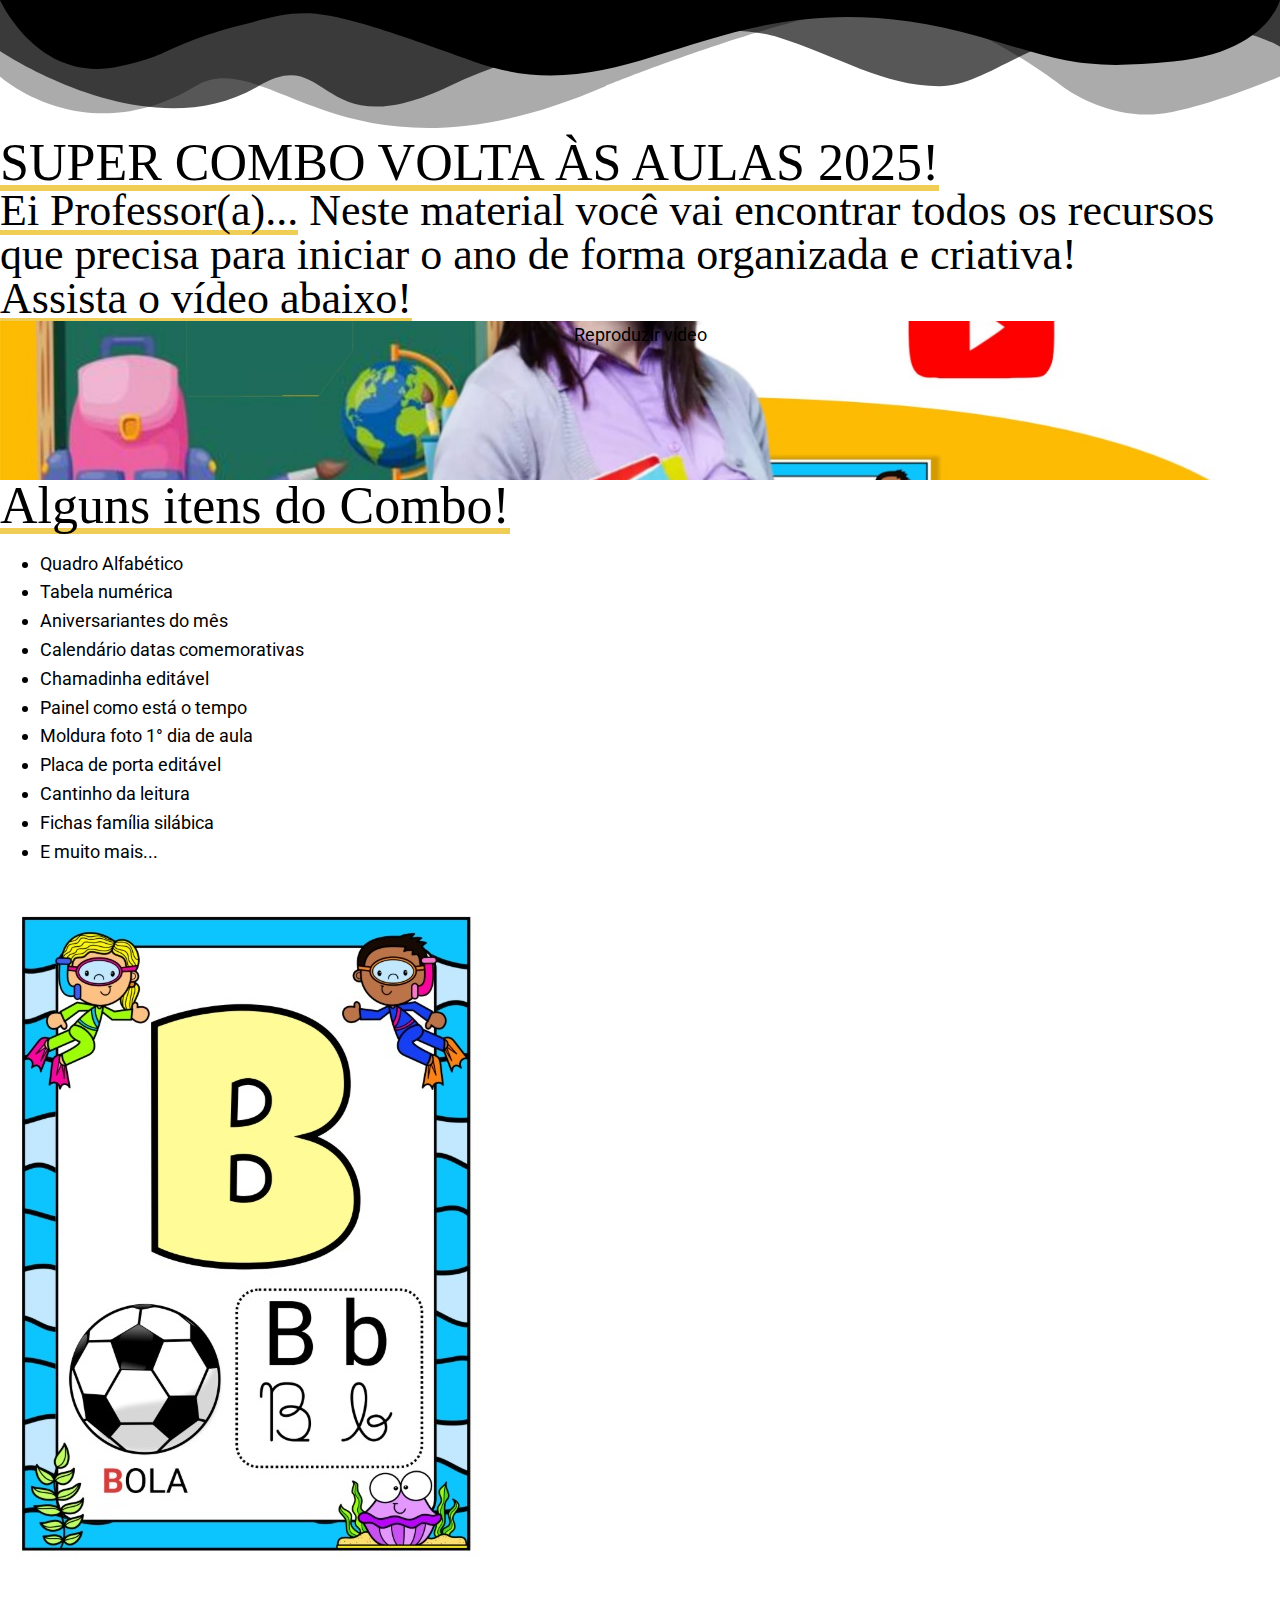
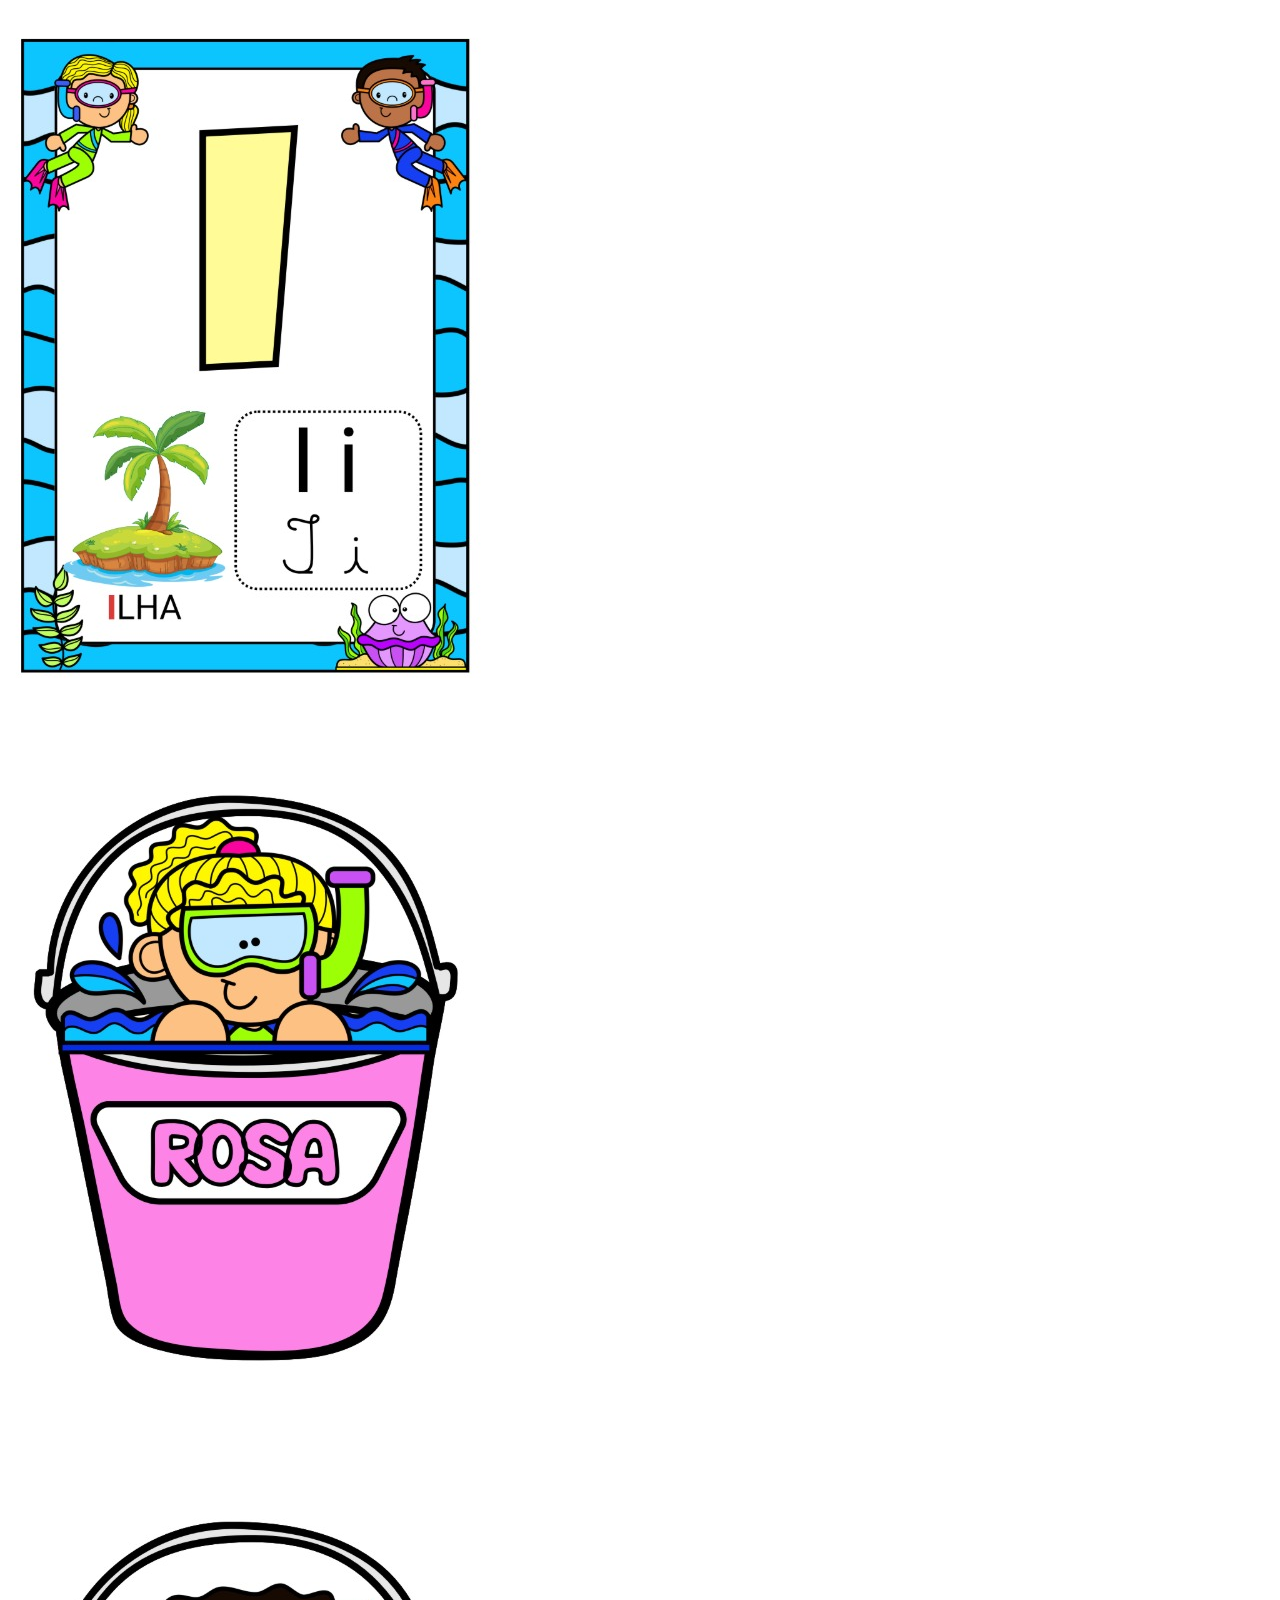
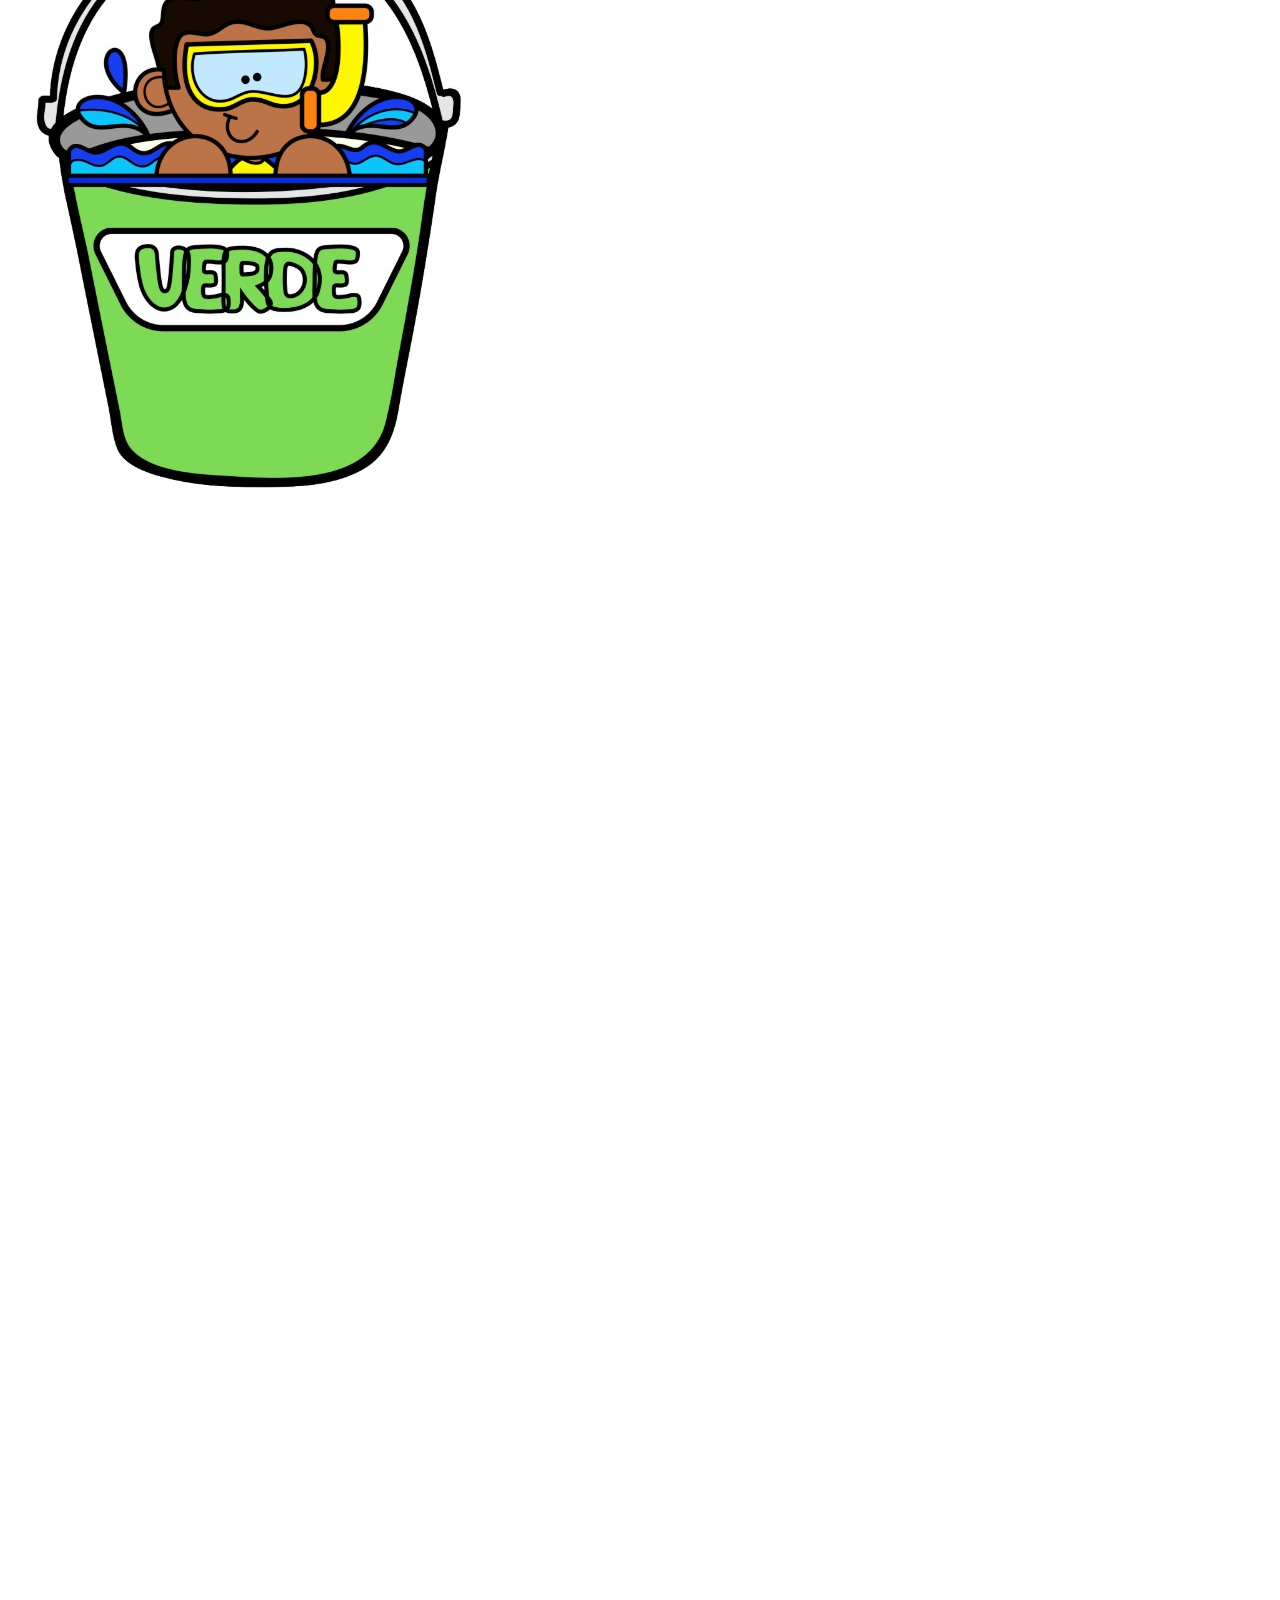
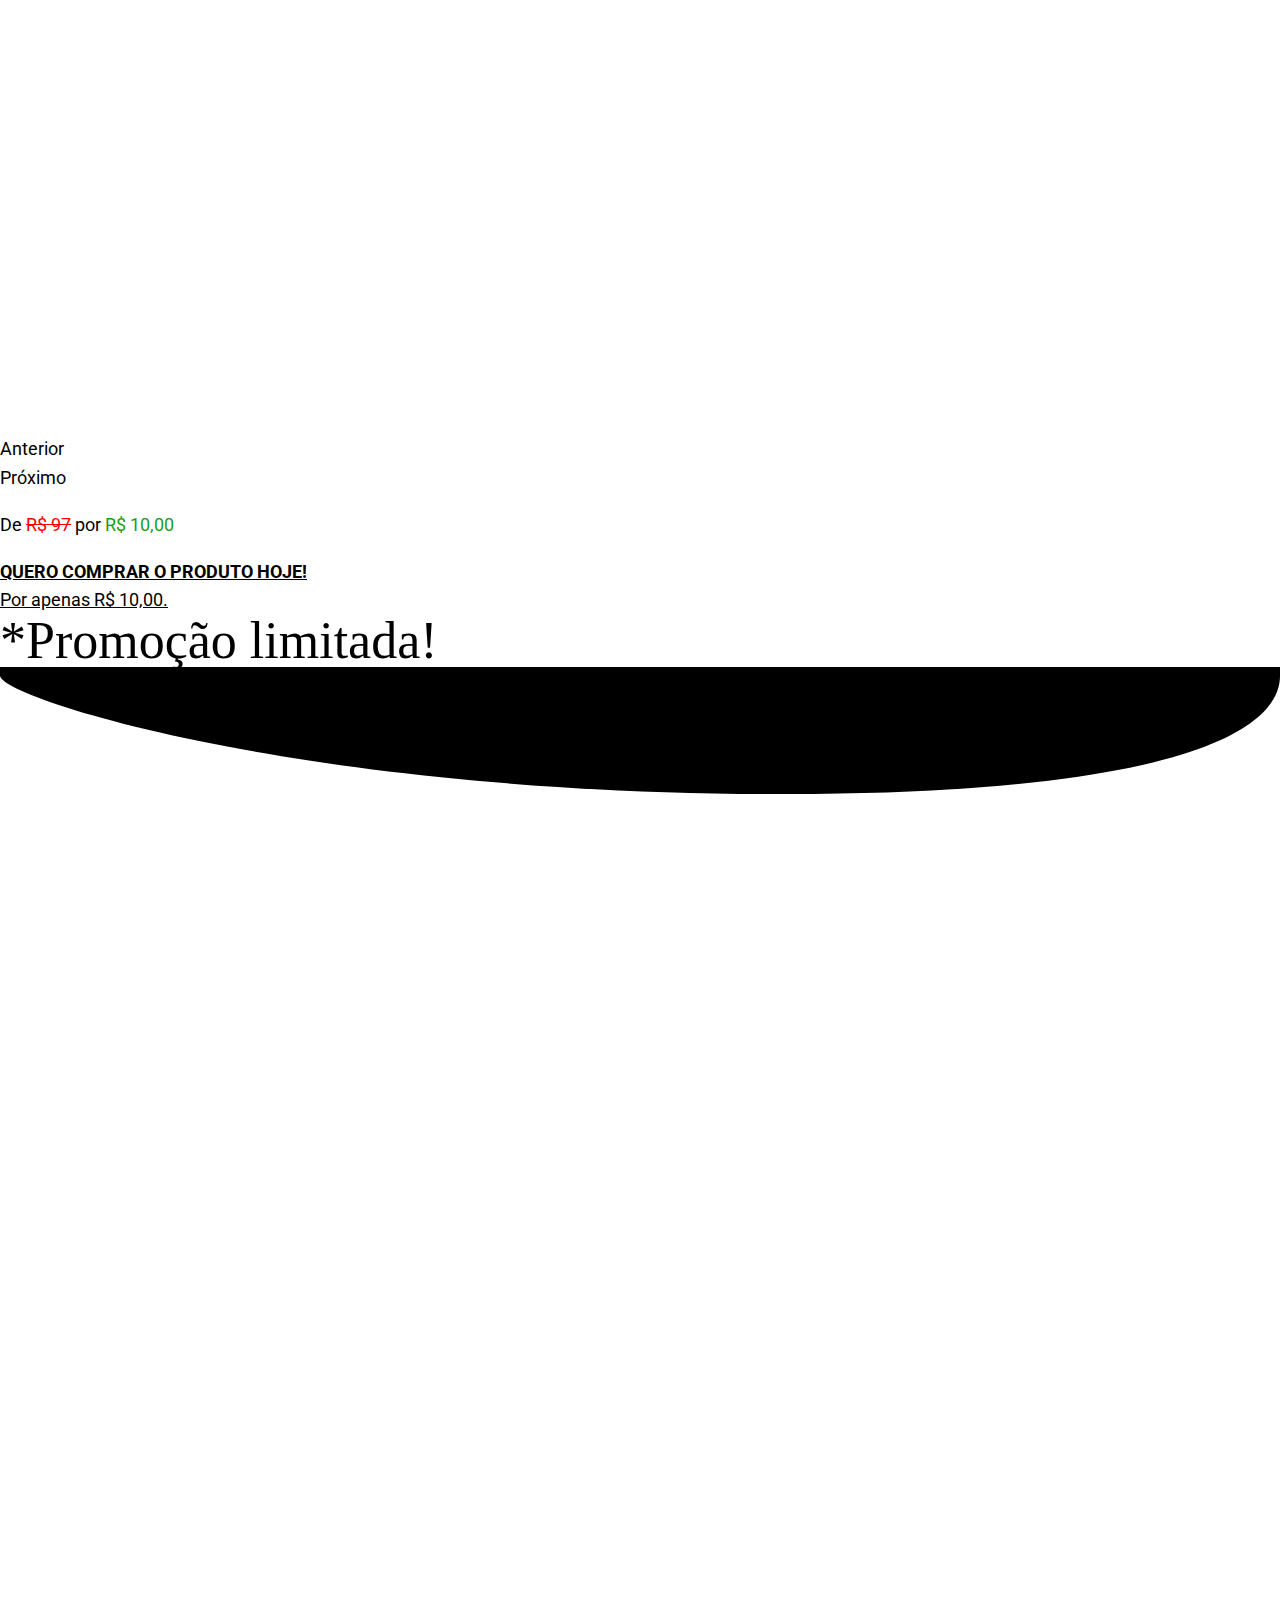
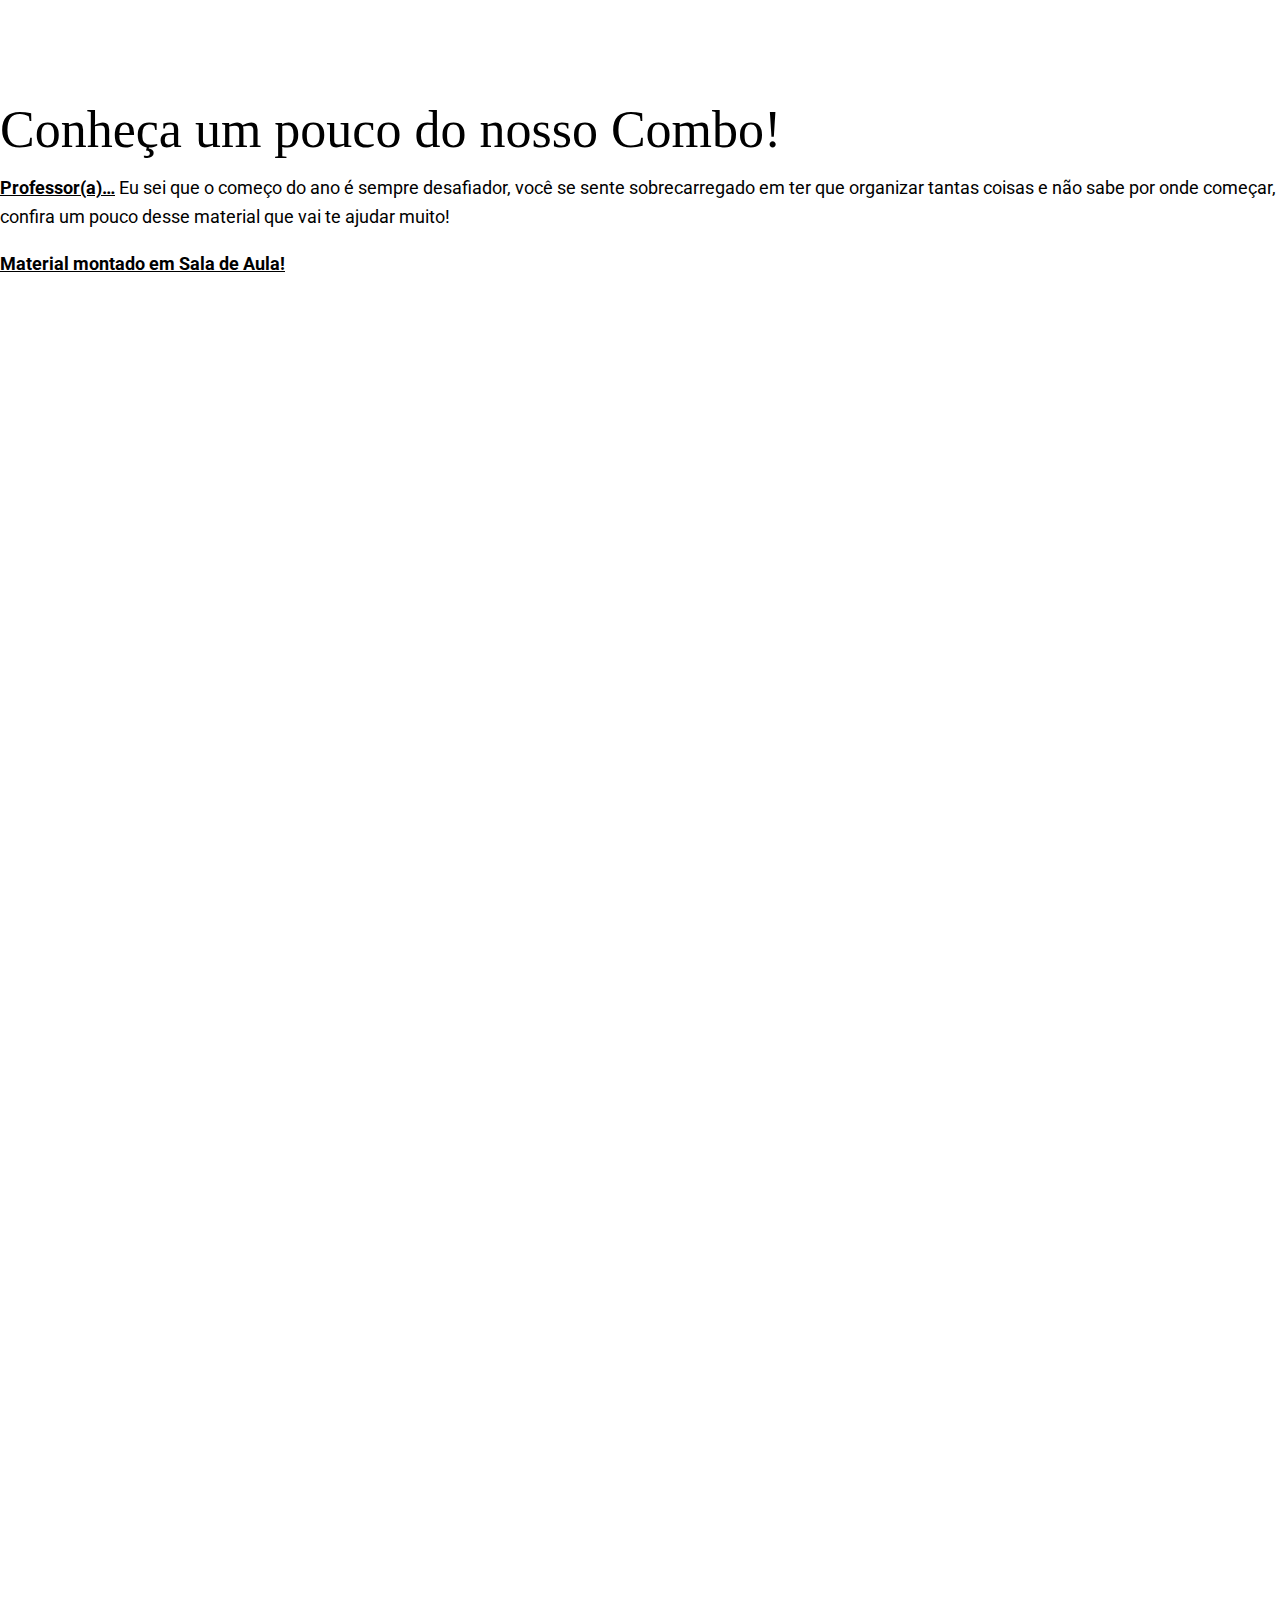
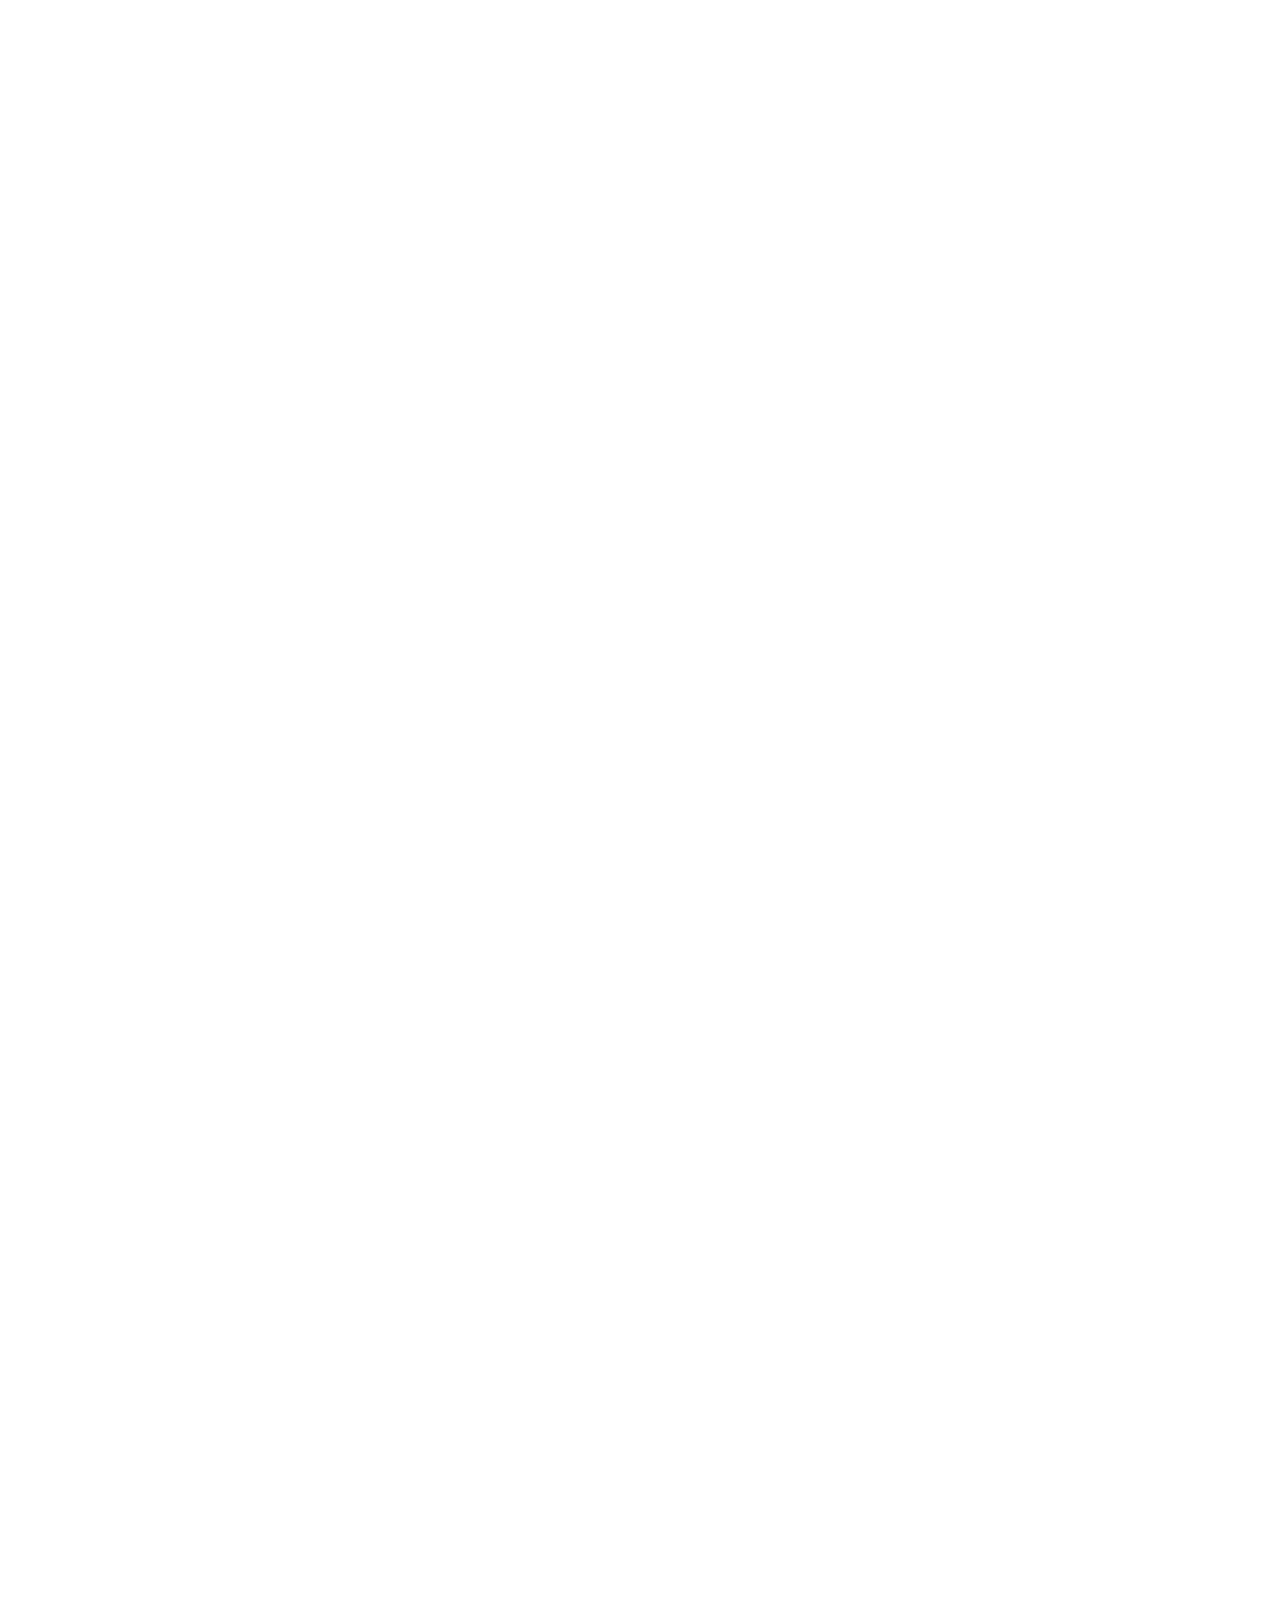
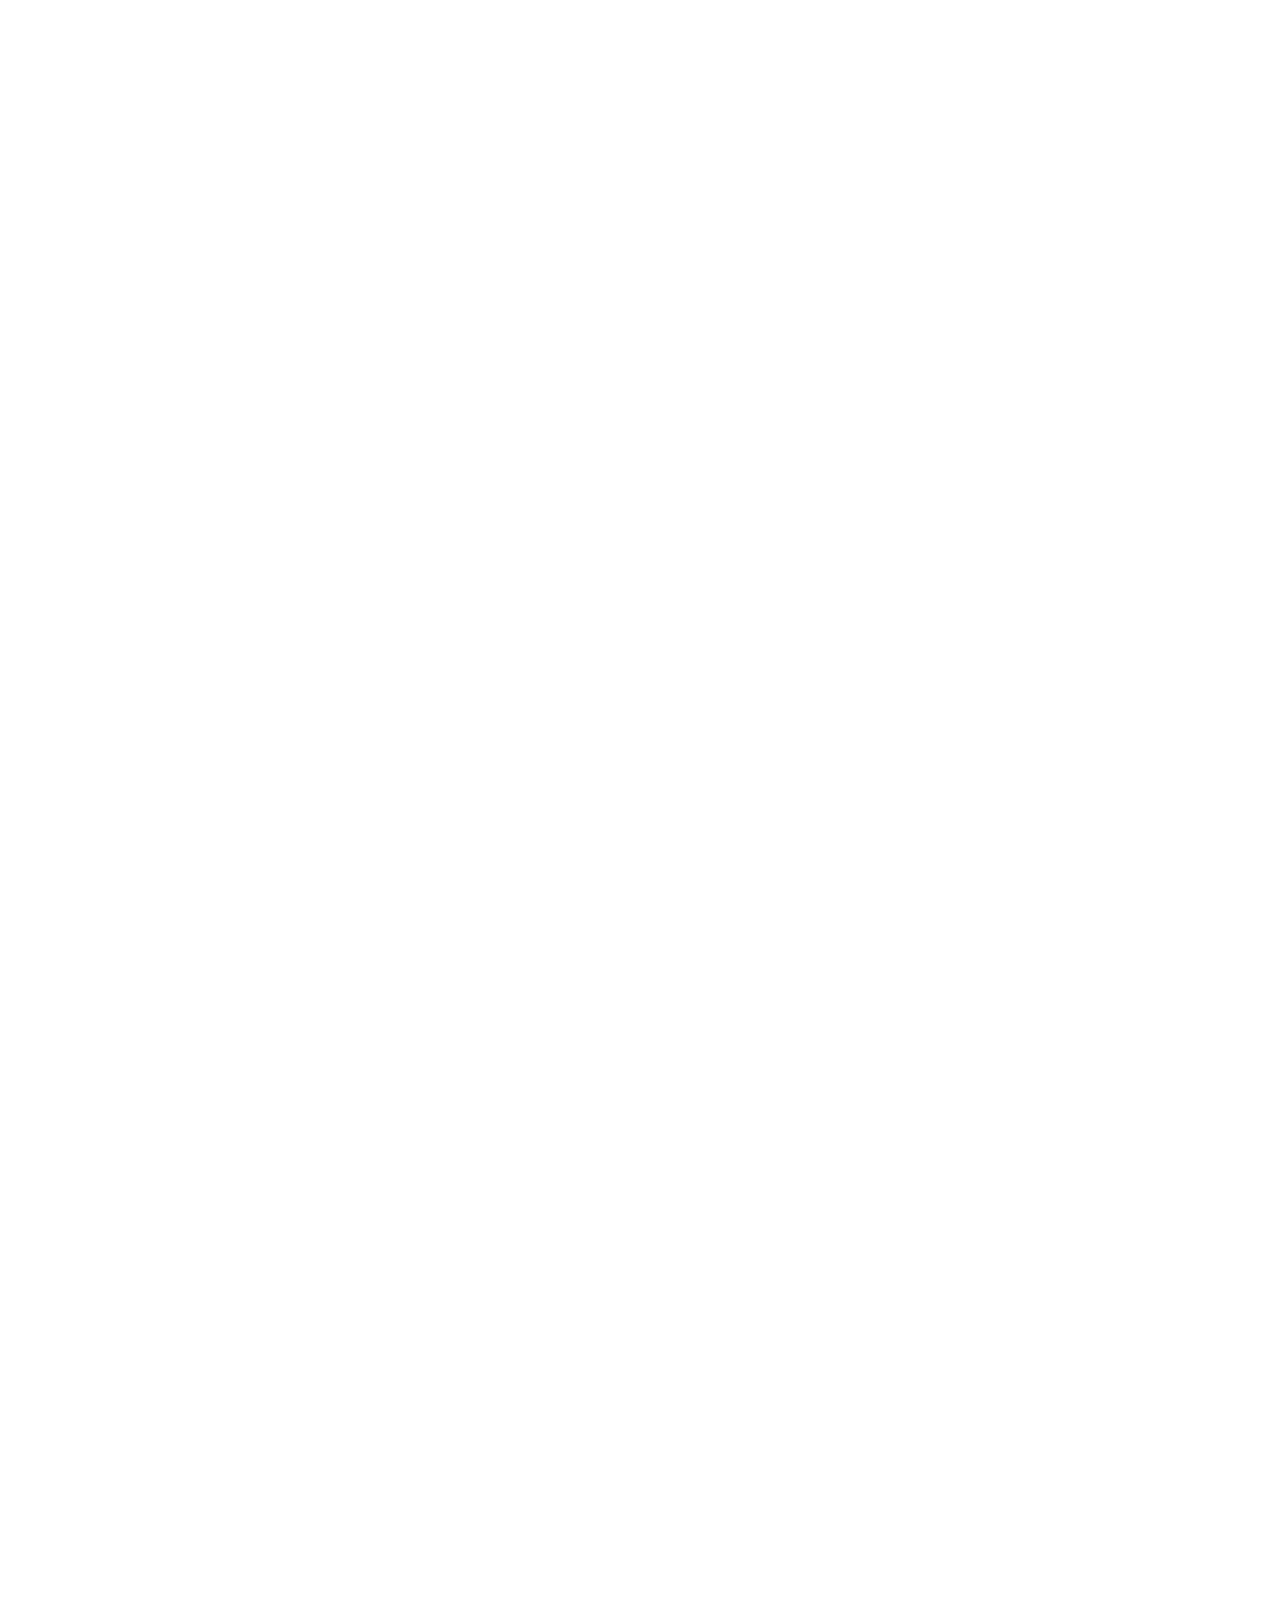
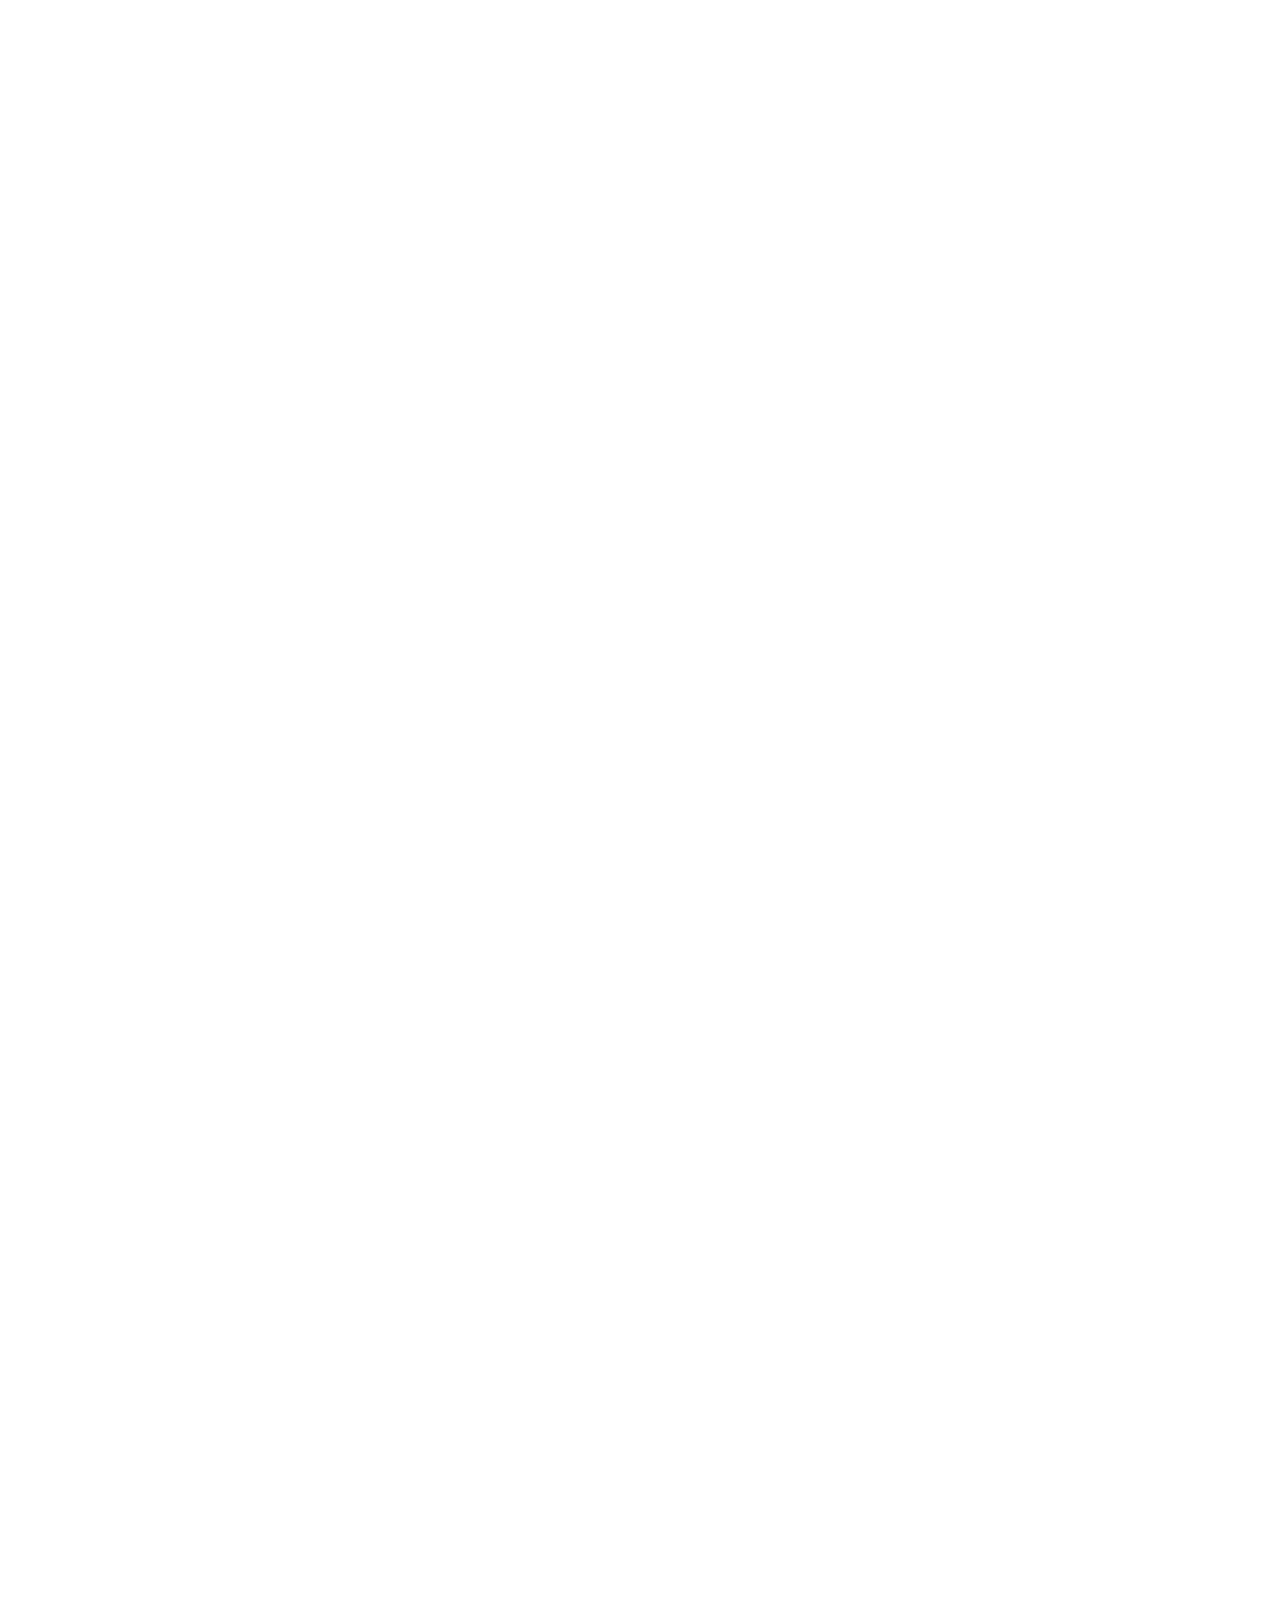
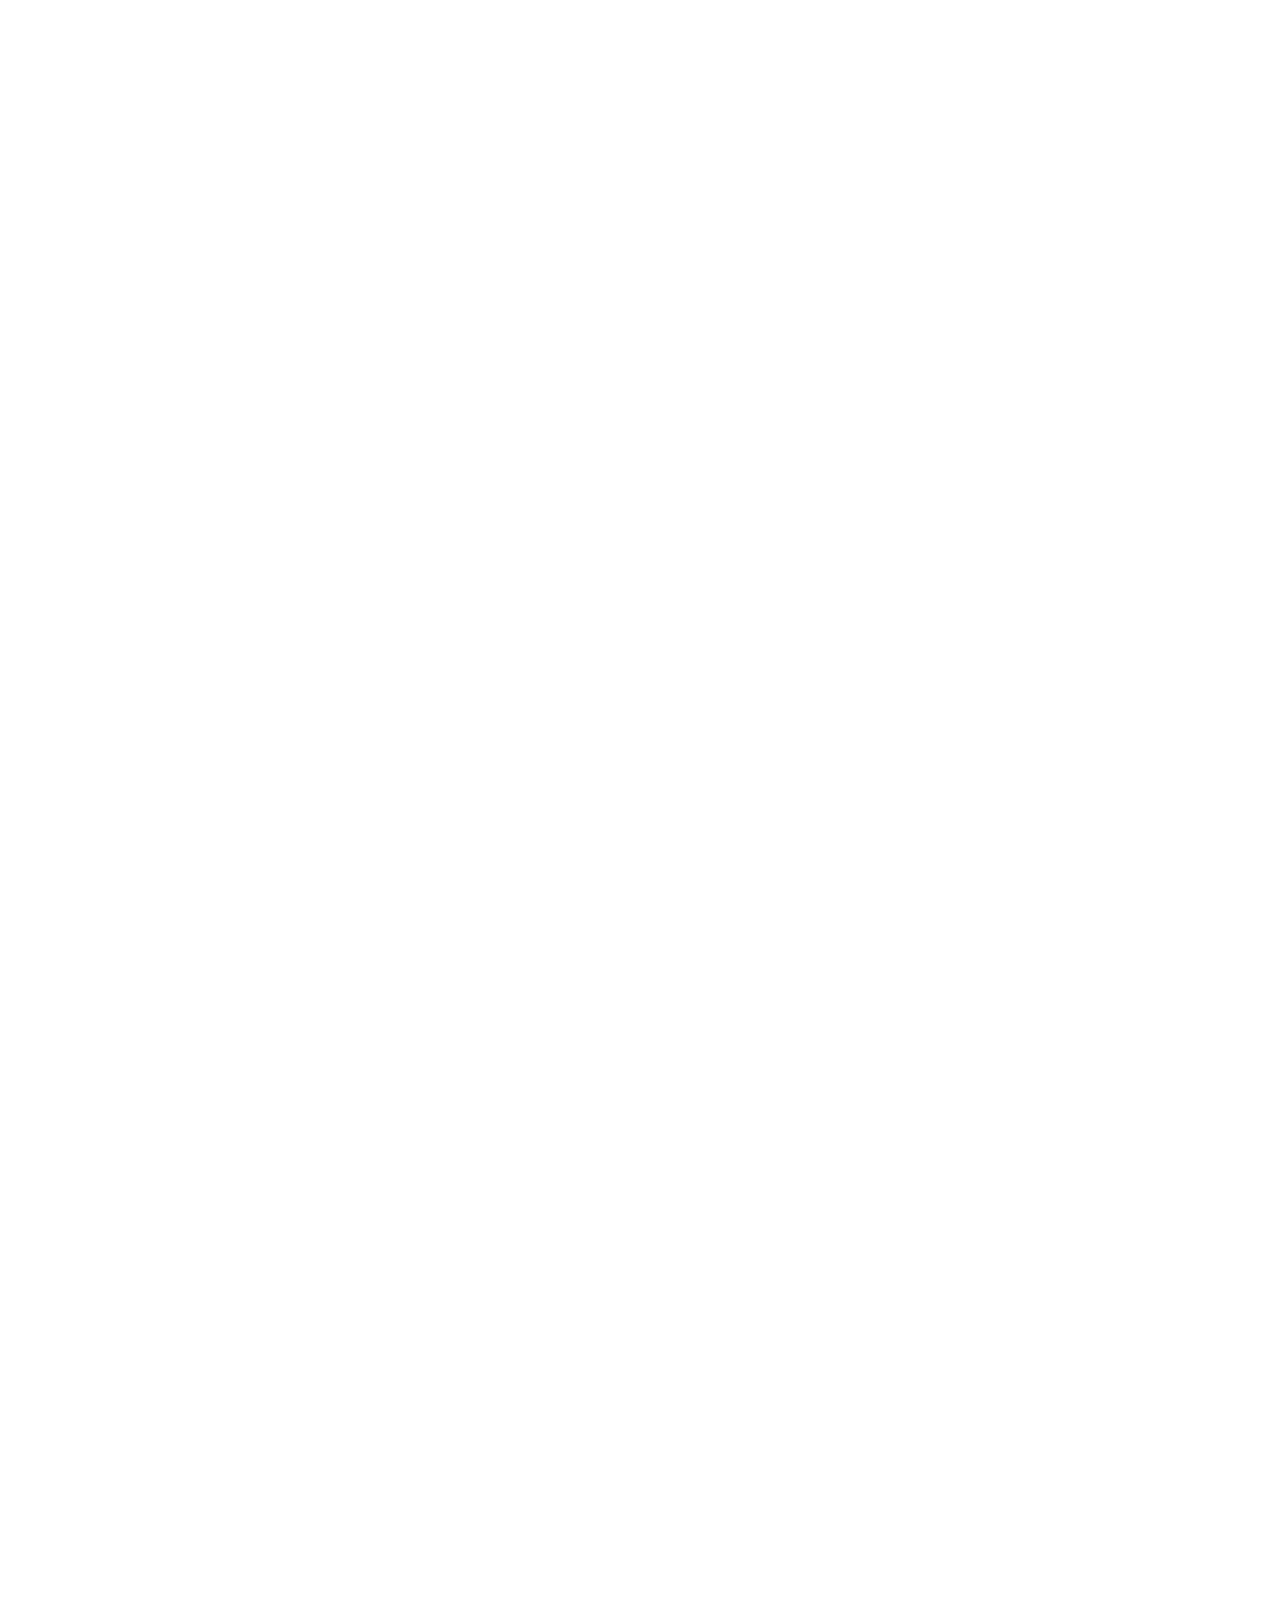
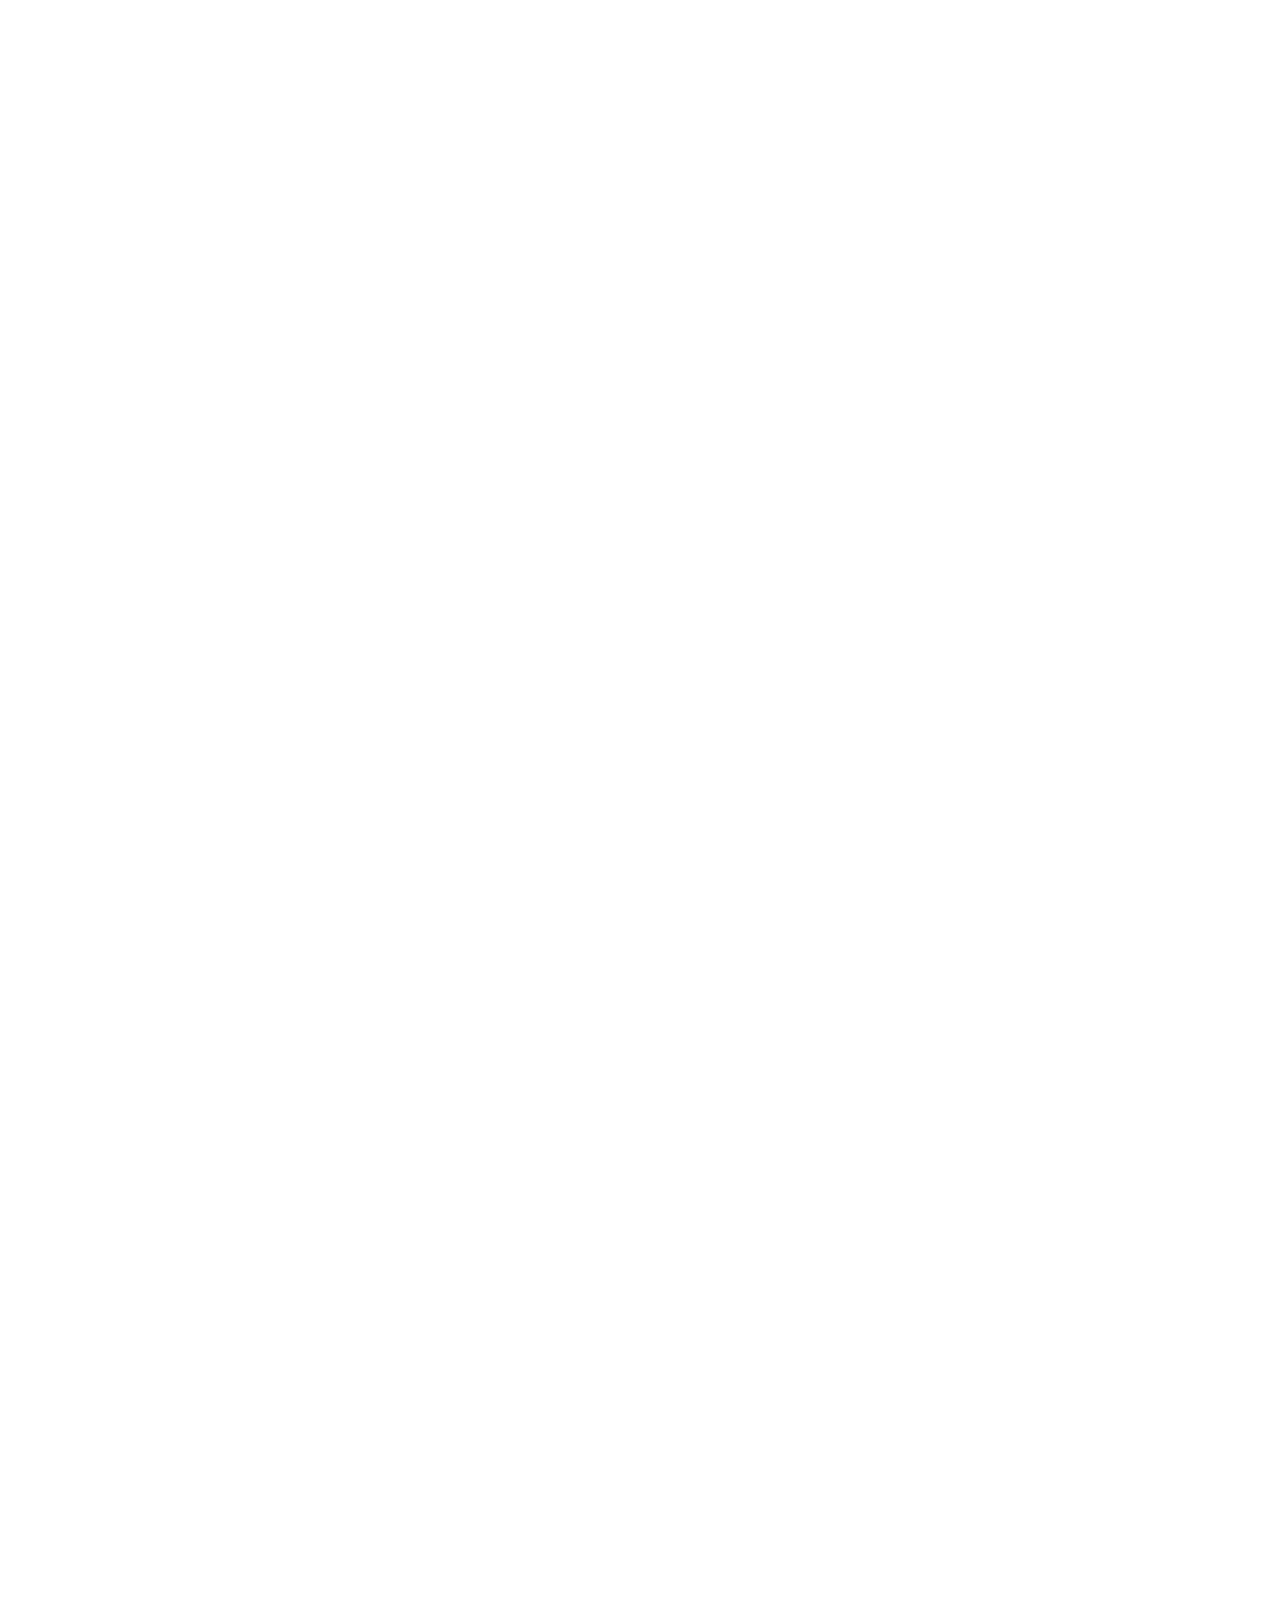
==== index.html @ c397fbd0 "Add files via upload" ====
<!DOCTYPE html><html lang="pt-BR"><head>
	<meta charset="UTF-8">
			<title>Combo Volta as Aulas – tarefinhadecasa.com</title><link rel="preload" as="style" href="https://fonts.googleapis.com/css?family=Roboto%3A100%2C100italic%2C200%2C200italic%2C300%2C300italic%2C400%2C400italic%2C500%2C500italic%2C600%2C600italic%2C700%2C700italic%2C800%2C800italic%2C900%2C900italic%7CRoboto%20Slab%3A100%2C100italic%2C200%2C200italic%2C300%2C300italic%2C400%2C400italic%2C500%2C500italic%2C600%2C600italic%2C700%2C700italic%2C800%2C800italic%2C900%2C900italic%7CLilita%20One%3A100%2C100italic%2C200%2C200italic%2C300%2C300italic%2C400%2C400italic%2C500%2C500italic%2C600%2C600italic%2C700%2C700italic%2C800%2C800italic%2C900%2C900italic%7CRaleway%3A100%2C100italic%2C200%2C200italic%2C300%2C300italic%2C400%2C400italic%2C500%2C500italic%2C600%2C600italic%2C700%2C700italic%2C800%2C800italic%2C900%2C900italic%7CBarlow%20Semi%20Condensed%3A100%2C100italic%2C200%2C200italic%2C300%2C300italic%2C400%2C400italic%2C500%2C500italic%2C600%2C600italic%2C700%2C700italic%2C800%2C800italic%2C900%2C900italic%7CPoppins%3A100%2C100italic%2C200%2C200italic%2C300%2C300italic%2C400%2C400italic%2C500%2C500italic%2C600%2C600italic%2C700%2C700italic%2C800%2C800italic%2C900%2C900italic%7CBarlow%20Condensed%3A100%2C100italic%2C200%2C200italic%2C300%2C300italic%2C400%2C400italic%2C500%2C500italic%2C600%2C600italic%2C700%2C700italic%2C800%2C800italic%2C900%2C900italic%7CBarlow%3A100%2C100italic%2C200%2C200italic%2C300%2C300italic%2C400%2C400italic%2C500%2C500italic%2C600%2C600italic%2C700%2C700italic%2C800%2C800italic%2C900%2C900italic%7CMontserrat%3A100%2C100italic%2C200%2C200italic%2C300%2C300italic%2C400%2C400italic%2C500%2C500italic%2C600%2C600italic%2C700%2C700italic%2C800%2C800italic%2C900%2C900italic&display=swap"><link rel="stylesheet" href="https://fonts.googleapis.com/css?family=Roboto%3A100%2C100italic%2C200%2C200italic%2C300%2C300italic%2C400%2C400italic%2C500%2C500italic%2C600%2C600italic%2C700%2C700italic%2C800%2C800italic%2C900%2C900italic%7CRoboto%20Slab%3A100%2C100italic%2C200%2C200italic%2C300%2C300italic%2C400%2C400italic%2C500%2C500italic%2C600%2C600italic%2C700%2C700italic%2C800%2C800italic%2C900%2C900italic%7CLilita%20One%3A100%2C100italic%2C200%2C200italic%2C300%2C300italic%2C400%2C400italic%2C500%2C500italic%2C600%2C600italic%2C700%2C700italic%2C800%2C800italic%2C900%2C900italic%7CRaleway%3A100%2C100italic%2C200%2C200italic%2C300%2C300italic%2C400%2C400italic%2C500%2C500italic%2C600%2C600italic%2C700%2C700italic%2C800%2C800italic%2C900%2C900italic%7CBarlow%20Semi%20Condensed%3A100%2C100italic%2C200%2C200italic%2C300%2C300italic%2C400%2C400italic%2C500%2C500italic%2C600%2C600italic%2C700%2C700italic%2C800%2C800italic%2C900%2C900italic%7CPoppins%3A100%2C100italic%2C200%2C200italic%2C300%2C300italic%2C400%2C400italic%2C500%2C500italic%2C600%2C600italic%2C700%2C700italic%2C800%2C800italic%2C900%2C900italic%7CBarlow%20Condensed%3A100%2C100italic%2C200%2C200italic%2C300%2C300italic%2C400%2C400italic%2C500%2C500italic%2C600%2C600italic%2C700%2C700italic%2C800%2C800italic%2C900%2C900italic%7CBarlow%3A100%2C100italic%2C200%2C200italic%2C300%2C300italic%2C400%2C400italic%2C500%2C500italic%2C600%2C600italic%2C700%2C700italic%2C800%2C800italic%2C900%2C900italic%7CMontserrat%3A100%2C100italic%2C200%2C200italic%2C300%2C300italic%2C400%2C400italic%2C500%2C500italic%2C600%2C600italic%2C700%2C700italic%2C800%2C800italic%2C900%2C900italic&display=swap" media="print" onload="this.media='all'"><noscript><link rel="stylesheet" href="https://fonts.googleapis.com/css?family=Roboto%3A100%2C100italic%2C200%2C200italic%2C300%2C300italic%2C400%2C400italic%2C500%2C500italic%2C600%2C600italic%2C700%2C700italic%2C800%2C800italic%2C900%2C900italic%7CRoboto%20Slab%3A100%2C100italic%2C200%2C200italic%2C300%2C300italic%2C400%2C400italic%2C500%2C500italic%2C600%2C600italic%2C700%2C700italic%2C800%2C800italic%2C900%2C900italic%7CLilita%20One%3A100%2C100italic%2C200%2C200italic%2C300%2C300italic%2C400%2C400italic%2C500%2C500italic%2C600%2C600italic%2C700%2C700italic%2C800%2C800italic%2C900%2C900italic%7CRaleway%3A100%2C100italic%2C200%2C200italic%2C300%2C300italic%2C400%2C400italic%2C500%2C500italic%2C600%2C600italic%2C700%2C700italic%2C800%2C800italic%2C900%2C900italic%7CBarlow%20Semi%20Condensed%3A100%2C100italic%2C200%2C200italic%2C300%2C300italic%2C400%2C400italic%2C500%2C500italic%2C600%2C600italic%2C700%2C700italic%2C800%2C800italic%2C900%2C900italic%7CPoppins%3A100%2C100italic%2C200%2C200italic%2C300%2C300italic%2C400%2C400italic%2C500%2C500italic%2C600%2C600italic%2C700%2C700italic%2C800%2C800italic%2C900%2C900italic%7CBarlow%20Condensed%3A100%2C100italic%2C200%2C200italic%2C300%2C300italic%2C400%2C400italic%2C500%2C500italic%2C600%2C600italic%2C700%2C700italic%2C800%2C800italic%2C900%2C900italic%7CBarlow%3A100%2C100italic%2C200%2C200italic%2C300%2C300italic%2C400%2C400italic%2C500%2C500italic%2C600%2C600italic%2C700%2C700italic%2C800%2C800italic%2C900%2C900italic%7CMontserrat%3A100%2C100italic%2C200%2C200italic%2C300%2C300italic%2C400%2C400italic%2C500%2C500italic%2C600%2C600italic%2C700%2C700italic%2C800%2C800italic%2C900%2C900italic&display=swap" /></noscript>
		<meta name="viewport" content="width=device-width, initial-scale=1">
<meta name="robots" content="max-image-preview:large">
	<style>img:is([sizes="auto" i], [sizes^="auto," i]) { contain-intrinsic-size: 3000px 1500px }</style>
	<title>Combo Volta as Aulas – tarefinhadecasa.com</title>
<link href="https://fonts.gstatic.com" crossorigin="" rel="preconnect">
<link rel="alternate" type="application/rss+xml" title="Feed para tarefinhadecasa.com »" href="https://tarefinhadecasa.com/feed/">
<link rel="alternate" type="application/rss+xml" title="Feed de comentários para tarefinhadecasa.com »" href="https://tarefinhadecasa.com/comments/feed/">
<style id="wp-emoji-styles-inline-css">

	img.wp-smiley, img.emoji {
		display: inline !important;
		border: none !important;
		box-shadow: none !important;
		height: 1em !important;
		width: 1em !important;
		margin: 0 0.07em !important;
		vertical-align: -0.1em !important;
		background: none !important;
		padding: 0 !important;
	}
</style>
<style id="wp-block-library-inline-css">
:root{--wp-admin-theme-color:#007cba;--wp-admin-theme-color--rgb:0,124,186;--wp-admin-theme-color-darker-10:#006ba1;--wp-admin-theme-color-darker-10--rgb:0,107,161;--wp-admin-theme-color-darker-20:#005a87;--wp-admin-theme-color-darker-20--rgb:0,90,135;--wp-admin-border-width-focus:2px;--wp-block-synced-color:#7a00df;--wp-block-synced-color--rgb:122,0,223;--wp-bound-block-color:var(--wp-block-synced-color)}@media (min-resolution:192dpi){:root{--wp-admin-border-width-focus:1.5px}}.wp-element-button{cursor:pointer}:root{--wp--preset--font-size--normal:16px;--wp--preset--font-size--huge:42px}:root .has-very-light-gray-background-color{background-color:#eee}:root .has-very-dark-gray-background-color{background-color:#313131}:root .has-very-light-gray-color{color:#eee}:root .has-very-dark-gray-color{color:#313131}:root .has-vivid-green-cyan-to-vivid-cyan-blue-gradient-background{background:linear-gradient(135deg,#00d084,#0693e3)}:root .has-purple-crush-gradient-background{background:linear-gradient(135deg,#34e2e4,#4721fb 50%,#ab1dfe)}:root .has-hazy-dawn-gradient-background{background:linear-gradient(135deg,#faaca8,#dad0ec)}:root .has-subdued-olive-gradient-background{background:linear-gradient(135deg,#fafae1,#67a671)}:root .has-atomic-cream-gradient-background{background:linear-gradient(135deg,#fdd79a,#004a59)}:root .has-nightshade-gradient-background{background:linear-gradient(135deg,#330968,#31cdcf)}:root .has-midnight-gradient-background{background:linear-gradient(135deg,#020381,#2874fc)}.has-regular-font-size{font-size:1em}.has-larger-font-size{font-size:2.625em}.has-normal-font-size{font-size:var(--wp--preset--font-size--normal)}.has-huge-font-size{font-size:var(--wp--preset--font-size--huge)}.has-text-align-center{text-align:center}.has-text-align-left{text-align:left}.has-text-align-right{text-align:right}#end-resizable-editor-section{display:none}.aligncenter{clear:both}.items-justified-left{justify-content:flex-start}.items-justified-center{justify-content:center}.items-justified-right{justify-content:flex-end}.items-justified-space-between{justify-content:space-between}.screen-reader-text{border:0;clip:rect(1px,1px,1px,1px);clip-path:inset(50%);height:1px;margin:-1px;overflow:hidden;padding:0;position:absolute;width:1px;word-wrap:normal!important}.screen-reader-text:focus{background-color:#ddd;clip:auto!important;clip-path:none;color:#444;display:block;font-size:1em;height:auto;left:5px;line-height:normal;padding:15px 23px 14px;text-decoration:none;top:5px;width:auto;z-index:100000}html :where(.has-border-color){border-style:solid}html :where([style*=border-top-color]){border-top-style:solid}html :where([style*=border-right-color]){border-right-style:solid}html :where([style*=border-bottom-color]){border-bottom-style:solid}html :where([style*=border-left-color]){border-left-style:solid}html :where([style*=border-width]){border-style:solid}html :where([style*=border-top-width]){border-top-style:solid}html :where([style*=border-right-width]){border-right-style:solid}html :where([style*=border-bottom-width]){border-bottom-style:solid}html :where([style*=border-left-width]){border-left-style:solid}html :where(img[class*=wp-image-]){height:auto;max-width:100%}:where(figure){margin:0 0 1em}html :where(.is-position-sticky){--wp-admin--admin-bar--position-offset:var(--wp-admin--admin-bar--height,0px)}@media screen and (max-width:600px){html :where(.is-position-sticky){--wp-admin--admin-bar--position-offset:0px}}
</style>
<style id="global-styles-inline-css">
:root{--wp--preset--aspect-ratio--square: 1;--wp--preset--aspect-ratio--4-3: 4/3;--wp--preset--aspect-ratio--3-4: 3/4;--wp--preset--aspect-ratio--3-2: 3/2;--wp--preset--aspect-ratio--2-3: 2/3;--wp--preset--aspect-ratio--16-9: 16/9;--wp--preset--aspect-ratio--9-16: 9/16;--wp--preset--color--black: #000000;--wp--preset--color--cyan-bluish-gray: #abb8c3;--wp--preset--color--white: #ffffff;--wp--preset--color--pale-pink: #f78da7;--wp--preset--color--vivid-red: #cf2e2e;--wp--preset--color--luminous-vivid-orange: #ff6900;--wp--preset--color--luminous-vivid-amber: #fcb900;--wp--preset--color--light-green-cyan: #7bdcb5;--wp--preset--color--vivid-green-cyan: #00d084;--wp--preset--color--pale-cyan-blue: #8ed1fc;--wp--preset--color--vivid-cyan-blue: #0693e3;--wp--preset--color--vivid-purple: #9b51e0;--wp--preset--color--foreground: #000000;--wp--preset--color--background: #ffffff;--wp--preset--color--primary: #1a4548;--wp--preset--color--secondary: #ffe2c7;--wp--preset--color--tertiary: #F6F6F6;--wp--preset--gradient--vivid-cyan-blue-to-vivid-purple: linear-gradient(135deg,rgba(6,147,227,1) 0%,rgb(155,81,224) 100%);--wp--preset--gradient--light-green-cyan-to-vivid-green-cyan: linear-gradient(135deg,rgb(122,220,180) 0%,rgb(0,208,130) 100%);--wp--preset--gradient--luminous-vivid-amber-to-luminous-vivid-orange: linear-gradient(135deg,rgba(252,185,0,1) 0%,rgba(255,105,0,1) 100%);--wp--preset--gradient--luminous-vivid-orange-to-vivid-red: linear-gradient(135deg,rgba(255,105,0,1) 0%,rgb(207,46,46) 100%);--wp--preset--gradient--very-light-gray-to-cyan-bluish-gray: linear-gradient(135deg,rgb(238,238,238) 0%,rgb(169,184,195) 100%);--wp--preset--gradient--cool-to-warm-spectrum: linear-gradient(135deg,rgb(74,234,220) 0%,rgb(151,120,209) 20%,rgb(207,42,186) 40%,rgb(238,44,130) 60%,rgb(251,105,98) 80%,rgb(254,248,76) 100%);--wp--preset--gradient--blush-light-purple: linear-gradient(135deg,rgb(255,206,236) 0%,rgb(152,150,240) 100%);--wp--preset--gradient--blush-bordeaux: linear-gradient(135deg,rgb(254,205,165) 0%,rgb(254,45,45) 50%,rgb(107,0,62) 100%);--wp--preset--gradient--luminous-dusk: linear-gradient(135deg,rgb(255,203,112) 0%,rgb(199,81,192) 50%,rgb(65,88,208) 100%);--wp--preset--gradient--pale-ocean: linear-gradient(135deg,rgb(255,245,203) 0%,rgb(182,227,212) 50%,rgb(51,167,181) 100%);--wp--preset--gradient--electric-grass: linear-gradient(135deg,rgb(202,248,128) 0%,rgb(113,206,126) 100%);--wp--preset--gradient--midnight: linear-gradient(135deg,rgb(2,3,129) 0%,rgb(40,116,252) 100%);--wp--preset--gradient--vertical-secondary-to-tertiary: linear-gradient(to bottom,var(--wp--preset--color--secondary) 0%,var(--wp--preset--color--tertiary) 100%);--wp--preset--gradient--vertical-secondary-to-background: linear-gradient(to bottom,var(--wp--preset--color--secondary) 0%,var(--wp--preset--color--background) 100%);--wp--preset--gradient--vertical-tertiary-to-background: linear-gradient(to bottom,var(--wp--preset--color--tertiary) 0%,var(--wp--preset--color--background) 100%);--wp--preset--gradient--diagonal-primary-to-foreground: linear-gradient(to bottom right,var(--wp--preset--color--primary) 0%,var(--wp--preset--color--foreground) 100%);--wp--preset--gradient--diagonal-secondary-to-background: linear-gradient(to bottom right,var(--wp--preset--color--secondary) 50%,var(--wp--preset--color--background) 50%);--wp--preset--gradient--diagonal-background-to-secondary: linear-gradient(to bottom right,var(--wp--preset--color--background) 50%,var(--wp--preset--color--secondary) 50%);--wp--preset--gradient--diagonal-tertiary-to-background: linear-gradient(to bottom right,var(--wp--preset--color--tertiary) 50%,var(--wp--preset--color--background) 50%);--wp--preset--gradient--diagonal-background-to-tertiary: linear-gradient(to bottom right,var(--wp--preset--color--background) 50%,var(--wp--preset--color--tertiary) 50%);--wp--preset--font-size--small: 1rem;--wp--preset--font-size--medium: 1.125rem;--wp--preset--font-size--large: 1.75rem;--wp--preset--font-size--x-large: clamp(1.75rem, 3vw, 2.25rem);--wp--preset--font-family--system-font: -apple-system,BlinkMacSystemFont,"Segoe UI",Roboto,Oxygen-Sans,Ubuntu,Cantarell,"Helvetica Neue",sans-serif;--wp--preset--font-family--source-serif-pro: "Source Serif Pro", serif;--wp--preset--spacing--20: 0.44rem;--wp--preset--spacing--30: 0.67rem;--wp--preset--spacing--40: 1rem;--wp--preset--spacing--50: 1.5rem;--wp--preset--spacing--60: 2.25rem;--wp--preset--spacing--70: 3.38rem;--wp--preset--spacing--80: 5.06rem;--wp--preset--shadow--natural: 6px 6px 9px rgba(0, 0, 0, 0.2);--wp--preset--shadow--deep: 12px 12px 50px rgba(0, 0, 0, 0.4);--wp--preset--shadow--sharp: 6px 6px 0px rgba(0, 0, 0, 0.2);--wp--preset--shadow--outlined: 6px 6px 0px -3px rgba(255, 255, 255, 1), 6px 6px rgba(0, 0, 0, 1);--wp--preset--shadow--crisp: 6px 6px 0px rgba(0, 0, 0, 1);--wp--custom--spacing--small: max(1.25rem, 5vw);--wp--custom--spacing--medium: clamp(2rem, 8vw, calc(4 * var(--wp--style--block-gap)));--wp--custom--spacing--large: clamp(4rem, 10vw, 8rem);--wp--custom--spacing--outer: var(--wp--custom--spacing--small, 1.25rem);--wp--custom--typography--font-size--huge: clamp(2.25rem, 4vw, 2.75rem);--wp--custom--typography--font-size--gigantic: clamp(2.75rem, 6vw, 3.25rem);--wp--custom--typography--font-size--colossal: clamp(3.25rem, 8vw, 6.25rem);--wp--custom--typography--line-height--tiny: 1.15;--wp--custom--typography--line-height--small: 1.2;--wp--custom--typography--line-height--medium: 1.4;--wp--custom--typography--line-height--normal: 1.6;}:root { --wp--style--global--content-size: 650px;--wp--style--global--wide-size: 1000px; }:where(body) { margin: 0; }.wp-site-blocks > .alignleft { float: left; margin-right: 2em; }.wp-site-blocks > .alignright { float: right; margin-left: 2em; }.wp-site-blocks > .aligncenter { justify-content: center; margin-left: auto; margin-right: auto; }:where(.wp-site-blocks) > * { margin-block-start: 1.5rem; margin-block-end: 0; }:where(.wp-site-blocks) > :first-child { margin-block-start: 0; }:where(.wp-site-blocks) > :last-child { margin-block-end: 0; }:root { --wp--style--block-gap: 1.5rem; }:root :where(.is-layout-flow) > :first-child{margin-block-start: 0;}:root :where(.is-layout-flow) > :last-child{margin-block-end: 0;}:root :where(.is-layout-flow) > *{margin-block-start: 1.5rem;margin-block-end: 0;}:root :where(.is-layout-constrained) > :first-child{margin-block-start: 0;}:root :where(.is-layout-constrained) > :last-child{margin-block-end: 0;}:root :where(.is-layout-constrained) > *{margin-block-start: 1.5rem;margin-block-end: 0;}:root :where(.is-layout-flex){gap: 1.5rem;}:root :where(.is-layout-grid){gap: 1.5rem;}.is-layout-flow > .alignleft{float: left;margin-inline-start: 0;margin-inline-end: 2em;}.is-layout-flow > .alignright{float: right;margin-inline-start: 2em;margin-inline-end: 0;}.is-layout-flow > .aligncenter{margin-left: auto !important;margin-right: auto !important;}.is-layout-constrained > .alignleft{float: left;margin-inline-start: 0;margin-inline-end: 2em;}.is-layout-constrained > .alignright{float: right;margin-inline-start: 2em;margin-inline-end: 0;}.is-layout-constrained > .aligncenter{margin-left: auto !important;margin-right: auto !important;}.is-layout-constrained > :where(:not(.alignleft):not(.alignright):not(.alignfull)){max-width: var(--wp--style--global--content-size);margin-left: auto !important;margin-right: auto !important;}.is-layout-constrained > .alignwide{max-width: var(--wp--style--global--wide-size);}body .is-layout-flex{display: flex;}.is-layout-flex{flex-wrap: wrap;align-items: center;}.is-layout-flex > :is(*, div){margin: 0;}body .is-layout-grid{display: grid;}.is-layout-grid > :is(*, div){margin: 0;}body{background-color: var(--wp--preset--color--background);color: var(--wp--preset--color--foreground);font-family: var(--wp--preset--font-family--system-font);font-size: var(--wp--preset--font-size--medium);line-height: var(--wp--custom--typography--line-height--normal);padding-top: 0px;padding-right: 0px;padding-bottom: 0px;padding-left: 0px;}a:where(:not(.wp-element-button)){color: var(--wp--preset--color--foreground);text-decoration: underline;}h1{font-family: var(--wp--preset--font-family--source-serif-pro);font-size: var(--wp--custom--typography--font-size--colossal);font-weight: 300;line-height: var(--wp--custom--typography--line-height--tiny);}h2{font-family: var(--wp--preset--font-family--source-serif-pro);font-size: var(--wp--custom--typography--font-size--gigantic);font-weight: 300;line-height: var(--wp--custom--typography--line-height--small);}h3{font-family: var(--wp--preset--font-family--source-serif-pro);font-size: var(--wp--custom--typography--font-size--huge);font-weight: 300;line-height: var(--wp--custom--typography--line-height--tiny);}h4{font-family: var(--wp--preset--font-family--source-serif-pro);font-size: var(--wp--preset--font-size--x-large);font-weight: 300;line-height: var(--wp--custom--typography--line-height--tiny);}h5{font-family: var(--wp--preset--font-family--system-font);font-size: var(--wp--preset--font-size--medium);font-weight: 700;line-height: var(--wp--custom--typography--line-height--normal);text-transform: uppercase;}h6{font-family: var(--wp--preset--font-family--system-font);font-size: var(--wp--preset--font-size--medium);font-weight: 400;line-height: var(--wp--custom--typography--line-height--normal);text-transform: uppercase;}:root :where(.wp-element-button, .wp-block-button__link){background-color: #32373c;border-width: 0;color: #fff;font-family: inherit;font-size: inherit;line-height: inherit;padding: calc(0.667em + 2px) calc(1.333em + 2px);text-decoration: none;}.has-black-color{color: var(--wp--preset--color--black) !important;}.has-cyan-bluish-gray-color{color: var(--wp--preset--color--cyan-bluish-gray) !important;}.has-white-color{color: var(--wp--preset--color--white) !important;}.has-pale-pink-color{color: var(--wp--preset--color--pale-pink) !important;}.has-vivid-red-color{color: var(--wp--preset--color--vivid-red) !important;}.has-luminous-vivid-orange-color{color: var(--wp--preset--color--luminous-vivid-orange) !important;}.has-luminous-vivid-amber-color{color: var(--wp--preset--color--luminous-vivid-amber) !important;}.has-light-green-cyan-color{color: var(--wp--preset--color--light-green-cyan) !important;}.has-vivid-green-cyan-color{color: var(--wp--preset--color--vivid-green-cyan) !important;}.has-pale-cyan-blue-color{color: var(--wp--preset--color--pale-cyan-blue) !important;}.has-vivid-cyan-blue-color{color: var(--wp--preset--color--vivid-cyan-blue) !important;}.has-vivid-purple-color{color: var(--wp--preset--color--vivid-purple) !important;}.has-foreground-color{color: var(--wp--preset--color--foreground) !important;}.has-background-color{color: var(--wp--preset--color--background) !important;}.has-primary-color{color: var(--wp--preset--color--primary) !important;}.has-secondary-color{color: var(--wp--preset--color--secondary) !important;}.has-tertiary-color{color: var(--wp--preset--color--tertiary) !important;}.has-black-background-color{background-color: var(--wp--preset--color--black) !important;}.has-cyan-bluish-gray-background-color{background-color: var(--wp--preset--color--cyan-bluish-gray) !important;}.has-white-background-color{background-color: var(--wp--preset--color--white) !important;}.has-pale-pink-background-color{background-color: var(--wp--preset--color--pale-pink) !important;}.has-vivid-red-background-color{background-color: var(--wp--preset--color--vivid-red) !important;}.has-luminous-vivid-orange-background-color{background-color: var(--wp--preset--color--luminous-vivid-orange) !important;}.has-luminous-vivid-amber-background-color{background-color: var(--wp--preset--color--luminous-vivid-amber) !important;}.has-light-green-cyan-background-color{background-color: var(--wp--preset--color--light-green-cyan) !important;}.has-vivid-green-cyan-background-color{background-color: var(--wp--preset--color--vivid-green-cyan) !important;}.has-pale-cyan-blue-background-color{background-color: var(--wp--preset--color--pale-cyan-blue) !important;}.has-vivid-cyan-blue-background-color{background-color: var(--wp--preset--color--vivid-cyan-blue) !important;}.has-vivid-purple-background-color{background-color: var(--wp--preset--color--vivid-purple) !important;}.has-foreground-background-color{background-color: var(--wp--preset--color--foreground) !important;}.has-background-background-color{background-color: var(--wp--preset--color--background) !important;}.has-primary-background-color{background-color: var(--wp--preset--color--primary) !important;}.has-secondary-background-color{background-color: var(--wp--preset--color--secondary) !important;}.has-tertiary-background-color{background-color: var(--wp--preset--color--tertiary) !important;}.has-black-border-color{border-color: var(--wp--preset--color--black) !important;}.has-cyan-bluish-gray-border-color{border-color: var(--wp--preset--color--cyan-bluish-gray) !important;}.has-white-border-color{border-color: var(--wp--preset--color--white) !important;}.has-pale-pink-border-color{border-color: var(--wp--preset--color--pale-pink) !important;}.has-vivid-red-border-color{border-color: var(--wp--preset--color--vivid-red) !important;}.has-luminous-vivid-orange-border-color{border-color: var(--wp--preset--color--luminous-vivid-orange) !important;}.has-luminous-vivid-amber-border-color{border-color: var(--wp--preset--color--luminous-vivid-amber) !important;}.has-light-green-cyan-border-color{border-color: var(--wp--preset--color--light-green-cyan) !important;}.has-vivid-green-cyan-border-color{border-color: var(--wp--preset--color--vivid-green-cyan) !important;}.has-pale-cyan-blue-border-color{border-color: var(--wp--preset--color--pale-cyan-blue) !important;}.has-vivid-cyan-blue-border-color{border-color: var(--wp--preset--color--vivid-cyan-blue) !important;}.has-vivid-purple-border-color{border-color: var(--wp--preset--color--vivid-purple) !important;}.has-foreground-border-color{border-color: var(--wp--preset--color--foreground) !important;}.has-background-border-color{border-color: var(--wp--preset--color--background) !important;}.has-primary-border-color{border-color: var(--wp--preset--color--primary) !important;}.has-secondary-border-color{border-color: var(--wp--preset--color--secondary) !important;}.has-tertiary-border-color{border-color: var(--wp--preset--color--tertiary) !important;}.has-vivid-cyan-blue-to-vivid-purple-gradient-background{background: var(--wp--preset--gradient--vivid-cyan-blue-to-vivid-purple) !important;}.has-light-green-cyan-to-vivid-green-cyan-gradient-background{background: var(--wp--preset--gradient--light-green-cyan-to-vivid-green-cyan) !important;}.has-luminous-vivid-amber-to-luminous-vivid-orange-gradient-background{background: var(--wp--preset--gradient--luminous-vivid-amber-to-luminous-vivid-orange) !important;}.has-luminous-vivid-orange-to-vivid-red-gradient-background{background: var(--wp--preset--gradient--luminous-vivid-orange-to-vivid-red) !important;}.has-very-light-gray-to-cyan-bluish-gray-gradient-background{background: var(--wp--preset--gradient--very-light-gray-to-cyan-bluish-gray) !important;}.has-cool-to-warm-spectrum-gradient-background{background: var(--wp--preset--gradient--cool-to-warm-spectrum) !important;}.has-blush-light-purple-gradient-background{background: var(--wp--preset--gradient--blush-light-purple) !important;}.has-blush-bordeaux-gradient-background{background: var(--wp--preset--gradient--blush-bordeaux) !important;}.has-luminous-dusk-gradient-background{background: var(--wp--preset--gradient--luminous-dusk) !important;}.has-pale-ocean-gradient-background{background: var(--wp--preset--gradient--pale-ocean) !important;}.has-electric-grass-gradient-background{background: var(--wp--preset--gradient--electric-grass) !important;}.has-midnight-gradient-background{background: var(--wp--preset--gradient--midnight) !important;}.has-vertical-secondary-to-tertiary-gradient-background{background: var(--wp--preset--gradient--vertical-secondary-to-tertiary) !important;}.has-vertical-secondary-to-background-gradient-background{background: var(--wp--preset--gradient--vertical-secondary-to-background) !important;}.has-vertical-tertiary-to-background-gradient-background{background: var(--wp--preset--gradient--vertical-tertiary-to-background) !important;}.has-diagonal-primary-to-foreground-gradient-background{background: var(--wp--preset--gradient--diagonal-primary-to-foreground) !important;}.has-diagonal-secondary-to-background-gradient-background{background: var(--wp--preset--gradient--diagonal-secondary-to-background) !important;}.has-diagonal-background-to-secondary-gradient-background{background: var(--wp--preset--gradient--diagonal-background-to-secondary) !important;}.has-diagonal-tertiary-to-background-gradient-background{background: var(--wp--preset--gradient--diagonal-tertiary-to-background) !important;}.has-diagonal-background-to-tertiary-gradient-background{background: var(--wp--preset--gradient--diagonal-background-to-tertiary) !important;}.has-small-font-size{font-size: var(--wp--preset--font-size--small) !important;}.has-medium-font-size{font-size: var(--wp--preset--font-size--medium) !important;}.has-large-font-size{font-size: var(--wp--preset--font-size--large) !important;}.has-x-large-font-size{font-size: var(--wp--preset--font-size--x-large) !important;}.has-system-font-font-family{font-family: var(--wp--preset--font-family--system-font) !important;}.has-source-serif-pro-font-family{font-family: var(--wp--preset--font-family--source-serif-pro) !important;}
</style>
<style id="wp-block-template-skip-link-inline-css">

		.skip-link.screen-reader-text {
			border: 0;
			clip: rect(1px,1px,1px,1px);
			clip-path: inset(50%);
			height: 1px;
			margin: -1px;
			overflow: hidden;
			padding: 0;
			position: absolute !important;
			width: 1px;
			word-wrap: normal !important;
		}

		.skip-link.screen-reader-text:focus {
			background-color: #eee;
			clip: auto !important;
			clip-path: none;
			color: #444;
			display: block;
			font-size: 1em;
			height: auto;
			left: 5px;
			line-height: normal;
			padding: 15px 23px 14px;
			text-decoration: none;
			top: 5px;
			width: auto;
			z-index: 100000;
		}
</style>
<link rel="stylesheet" id="twentytwentytwo-style-css" href="css/style.css" media="all">
<link rel="stylesheet" id="elementor-icons-css" href="css/elementor-icons.min.css" media="all">
<link rel="stylesheet" id="elementor-frontend-css" href="css/frontend-lite.min_1.css" media="all">
<link rel="stylesheet" id="elementor-post-5-css" href="css/post-5.css" media="all">
<link rel="stylesheet" id="elementor-pro-css" href="css/frontend-lite.min.css" media="all">
<link rel="stylesheet" id="elementor-global-css" href="css/global.css" media="all">
<link rel="stylesheet" id="elementor-post-11192-css" href="css/post-11192.css" media="all">

<link rel="stylesheet" id="elementor-icons-shared-0-css" href="css/fontawesome.min.css" media="all">
<link rel="stylesheet" id="elementor-icons-fa-regular-css" href="css/regular.min.css" media="all">
<link rel="stylesheet" id="elementor-icons-fa-solid-css" href="css/solid.min.css" media="all">
<link rel="stylesheet" id="elementor-icons-fa-brands-css" href="css/brands.min.css" media="all">
<script id="wpstg-global-js-extra">
var wpstg = {"nonce":"52623961b6"};
</script>
<script src="js/wpstg-blank-loader.js" id="wpstg-global-js"></script>
<link rel="https://api.w.org/" href="https://tarefinhadecasa.com/wp-json/"><link rel="alternate" title="JSON" type="application/json" href="https://tarefinhadecasa.com/wp-json/wp/v2/pages/11192"><link rel="EditURI" type="application/rsd+xml" title="RSD" href="https://tarefinhadecasa.com/xmlrpc.php?rsd">
<meta name="generator" content="WordPress 6.7.1">
<link rel="canonical" href="https://tarefinhadecasa.com/combo/">
<link rel="shortlink" href="https://tarefinhadecasa.com/?p=11192">
<link rel="alternate" title="oEmbed (JSON)" type="application/json+oembed" href="https://tarefinhadecasa.com/wp-json/oembed/1.0/embed?url=https%3A%2F%2Ftarefinhadecasa.com%2Fcombo%2F">
<link rel="alternate" title="oEmbed (XML)" type="text/xml+oembed" href="https://tarefinhadecasa.com/wp-json/oembed/1.0/embed?url=https%3A%2F%2Ftarefinhadecasa.com%2Fcombo%2F&format=xml">
<style class="wp-fonts-local">
@font-face{font-family:"Source Serif Pro";font-style:normal;font-weight:200 900;font-display:fallback;src:url('fonts/SourceSerif4Variable-Roman.ttf.woff2') format('woff2');font-stretch:normal;}
@font-face{font-family:"Source Serif Pro";font-style:italic;font-weight:200 900;font-display:fallback;src:url('fonts/SourceSerif4Variable-Italic.ttf.woff2') format('woff2');font-stretch:normal;}
</style>
	<meta name="viewport" content="width=device-width, initial-scale=1.0, viewport-fit=cover"></head>
<body class="page-template page-template-elementor_canvas page page-id-11192 wp-embed-responsive elementor-default elementor-template-canvas elementor-kit-5 elementor-page elementor-page-11192">
			<div data-elementor-type="wp-page" data-elementor-id="11192" class="elementor elementor-11192">
									<section class="elementor-section elementor-top-section elementor-element elementor-element-4a197df0 elementor-section-stretched elementor-section-full_width elementor-section-height-default elementor-section-height-default" data-id="4a197df0" data-element_type="section" data-settings="{"stretch_section":"section-stretched","background_background":"classic","shape_divider_bottom":"mountains"}">
							<div class="elementor-background-overlay"></div>
						<div class="elementor-shape elementor-shape-bottom" data-negative="false">
			<svg xmlns="http://www.w3.org/2000/svg" viewBox="0 0 1000 100" preserveAspectRatio="none">
	<path class="elementor-shape-fill" opacity="0.33" d="M473,67.3c-203.9,88.3-263.1-34-320.3,0C66,119.1,0,59.7,0,59.7V0h1000v59.7 c0,0-62.1,26.1-94.9,29.3c-32.8,3.3-62.8-12.3-75.8-22.1C806,49.6,745.3,8.7,694.9,4.7S492.4,59,473,67.3z"></path>
	<path class="elementor-shape-fill" opacity="0.66" d="M734,67.3c-45.5,0-77.2-23.2-129.1-39.1c-28.6-8.7-150.3-10.1-254,39.1 s-91.7-34.4-149.2,0C115.7,118.3,0,39.8,0,39.8V0h1000v36.5c0,0-28.2-18.5-92.1-18.5C810.2,18.1,775.7,67.3,734,67.3z"></path>
	<path class="elementor-shape-fill" d="M766.1,28.9c-200-57.5-266,65.5-395.1,19.5C242,1.8,242,5.4,184.8,20.6C128,35.8,132.3,44.9,89.9,52.5C28.6,63.7,0,0,0,0 h1000c0,0-9.9,40.9-83.6,48.1S829.6,47,766.1,28.9z"></path>
</svg>		</div>
					<div class="elementor-container elementor-column-gap-default">
					<div class="elementor-column elementor-col-100 elementor-top-column elementor-element elementor-element-27572407" data-id="27572407" data-element_type="column">
			<div class="elementor-widget-wrap elementor-element-populated">
								<div class="elementor-element elementor-element-d5d9dc5 elementor-widget elementor-widget-html" data-id="d5d9dc5" data-element_type="widget" data-widget_type="html.default">
				<div class="elementor-widget-container">
			<style>
    .down-bar{
        width:100%;
        background:rgba(0,0,0,.7);
        position: fixed;
        bottom:0;
        left:0;
        text-align:center;
        padding:30px 0;
        display: block;
        z-index:999999;
        backdrop-filter: blur(8px) saturate(100);
        display: none;
    }
    
    .down-bar a{
       background:#009B30;
        padding: 15px 30px;
        font-weight: 700;
        color:#FFFFFF;
        margin: 5px;
        border-radius: 6px;
    }
    
    .down-bar a.whatsapp{
        background: #2CB72C;
    }
    
    @media screen and (max-width: 720px){
    
        .down-bar{
            padding:15px 0;
        }
    
        .down-bar a{
            display: block;
            margin: 6px 10px;
        }
    
    }
    
    .bt-whatsApp,#msg1{
        display: none !important;
    }
    
    #alertWapp{
        display: none !important;
        
    }
    
</style>
<div class="down-bar" id="dbar">

        <a href="https://pay.kirvano.com/485e6806-d72b-4557-9a66-a787a8844d39"><span style="font-size:16px;">🔥 SÓ HOJE POR APENAS 10,00
        </span></a>
  
</div>
<script>
window.addEventListener("scroll", function(event) {
    
    let dbar = document.getElementById("dbar");
    let top = this.scrollY;
        
        
        console.log(dbar);
        
    if(top > 300){
        dbar.style.display = "block";
    }else{
        dbar.style.display = "none";
    }
    
        
});
</script>		</div>
				</div>
				<section class="elementor-section elementor-inner-section elementor-element elementor-element-4fa32197 elementor-section-boxed elementor-section-height-default elementor-section-height-default" data-id="4fa32197" data-element_type="section">
						<div class="elementor-container elementor-column-gap-default">
					<div class="elementor-column elementor-col-100 elementor-inner-column elementor-element elementor-element-3aceb509" data-id="3aceb509" data-element_type="column">
			<div class="elementor-widget-wrap elementor-element-populated">
								<div class="elementor-element elementor-element-69457596 elementor-widget elementor-widget-html" data-id="69457596" data-element_type="widget" data-widget_type="html.default">
				<div class="elementor-widget-container">
			<!-- Meta Pixel Code -->
<script>
!function(f,b,e,v,n,t,s)
{if(f.fbq)return;n=f.fbq=function(){n.callMethod?
n.callMethod.apply(n,arguments):n.queue.push(arguments)};
if(!f._fbq)f._fbq=n;n.push=n;n.loaded=!0;n.version='2.0';
n.queue=[];t=b.createElement(e);t.async=!0;
t.src=v;s=b.getElementsByTagName(e)[0];
s.parentNode.insertBefore(t,s)}(window, document,'script',
'https://connect.facebook.net/en_US/fbevents.js');
fbq('init', '157279000629315');
fbq('init', '876501770593689');
fbq('track', 'PageView');
</script>
<noscript><img height="1" width="1" style="display:none"
src="https://www.facebook.com/tr?id=157279000629315&ev=PageView&noscript=1"
/></noscript>
<!-- End Meta Pixel Code -->		</div>
				</div>
				<div class="elementor-element elementor-element-1217d593 elementor-widget elementor-widget-heading" data-id="1217d593" data-element_type="widget" data-widget_type="heading.default">
				<div class="elementor-widget-container">
			<style>/*! elementor - v3.7.0 - 08-08-2022 */
.elementor-heading-title{padding:0;margin:0;line-height:1}.elementor-widget-heading .elementor-heading-title[class*=elementor-size-]>a{color:inherit;font-size:inherit;line-height:inherit}.elementor-widget-heading .elementor-heading-title.elementor-size-small{font-size:15px}.elementor-widget-heading .elementor-heading-title.elementor-size-medium{font-size:19px}.elementor-widget-heading .elementor-heading-title.elementor-size-large{font-size:29px}.elementor-widget-heading .elementor-heading-title.elementor-size-xl{font-size:39px}.elementor-widget-heading .elementor-heading-title.elementor-size-xxl{font-size:59px}</style><h2 class="elementor-heading-title elementor-size-default"> <spam style="background-image: linear-gradient(#79B09300 90%, #f0cd55 0%);">SUPER COMBO VOLTA ÀS AULAS 2025!</spam></h2>		</div>
				</div>
				<div class="elementor-element elementor-element-2e234375 elementor-widget elementor-widget-heading" data-id="2e234375" data-element_type="widget" data-widget_type="heading.default">
				<div class="elementor-widget-container">
			<h3 class="elementor-heading-title elementor-size-default"><spam style="background-image: linear-gradient(#79B09300 90%, #f0cd55 0%);">Ei Professor(a)...</spam> Neste material você vai encontrar todos os recursos que precisa para iniciar o ano de forma organizada e criativa!</h3>		</div>
				</div>
				<div class="elementor-element elementor-element-89375df elementor-widget elementor-widget-heading" data-id="89375df" data-element_type="widget" data-widget_type="heading.default">
				<div class="elementor-widget-container">
			<h3 class="elementor-heading-title elementor-size-default"><spam style="background-image: linear-gradient(#79B09300 90%, #f0cd55 0%);">Assista o vídeo abaixo!</spam></h3>		</div>
				</div>
					</div>
		</div>
							</div>
		</section>
				<div class="elementor-element elementor-element-20573a8 elementor-aspect-ratio-169 elementor-widget elementor-widget-video" data-id="20573a8" data-element_type="widget" data-settings="{"video_type":"hosted","show_image_overlay":"yes","image_overlay":{"url":"https:\/\/tarefinhadecasa.com\/wp-content\/uploads\/2025\/01\/WhatsApp-Image-2025-01-08-at-12.00.35.jpeg","id":11290,"alt":"","source":"library"},"controls":"yes","aspect_ratio":"169"}" data-widget_type="video.default">
				<div class="elementor-widget-container">
			<style>/*! elementor - v3.7.0 - 08-08-2022 */
.elementor-widget-video .elementor-widget-container{overflow:hidden;-webkit-transform:translateZ(0);transform:translateZ(0)}.elementor-widget-video .elementor-open-inline .elementor-custom-embed-image-overlay{position:absolute;top:0;left:0;width:100%;height:100%;background-size:cover;background-position:50%}.elementor-widget-video .elementor-custom-embed-image-overlay{cursor:pointer;text-align:center}.elementor-widget-video .elementor-custom-embed-image-overlay:hover .elementor-custom-embed-play i{opacity:1}.elementor-widget-video .elementor-custom-embed-image-overlay img{display:block;width:100%}.elementor-widget-video .e-hosted-video .elementor-video{-o-object-fit:cover;object-fit:cover}.e-container>.elementor-widget-video{width:var(--container-widget-width,100%)}</style>		<div class="e-hosted-video elementor-wrapper elementor-fit-aspect-ratio elementor-open-inline">
					<video class="elementor-video" src="media/WhatsApp-Video-2025-01-08-at-10.27.17.mp4" controls="" controlslist="nodownload"></video>
						<div class="elementor-custom-embed-image-overlay" style="background-image: url(images/WhatsApp-Image-2025-01-08-at-12.00.35.jpeg);">
																<div class="elementor-custom-embed-play" role="button" aria-label="Reproduzir vídeo" tabindex="0">
							<i aria-hidden="true" class="eicon-play"></i>							<span class="elementor-screen-only">Reproduzir vídeo</span>
						</div>
									</div>
					</div>
				</div>
				</div>
				<div class="elementor-element elementor-element-63b8ceed elementor-widget elementor-widget-heading" data-id="63b8ceed" data-element_type="widget" data-widget_type="heading.default">
				<div class="elementor-widget-container">
			<h2 class="elementor-heading-title elementor-size-default"><spam style="background-image: linear-gradient(#79B09300 90%, #f0cd55 0%);">Alguns itens do Combo!</spam></h2>		</div>
				</div>
				<div class="elementor-element elementor-element-46e14766 elementor-mobile-align-center elementor-icon-list--layout-traditional elementor-list-item-link-full_width elementor-widget elementor-widget-icon-list" data-id="46e14766" data-element_type="widget" data-widget_type="icon-list.default">
				<div class="elementor-widget-container">
			<link rel="stylesheet" href="css/widget-icon-list.min.css">		<ul class="elementor-icon-list-items">
							<li class="elementor-icon-list-item">
											<span class="elementor-icon-list-icon">
							<i aria-hidden="true" class="far fa-check-square"></i>						</span>
										<span class="elementor-icon-list-text">Quadro Alfabético</span>
									</li>
								<li class="elementor-icon-list-item">
											<span class="elementor-icon-list-icon">
							<i aria-hidden="true" class="far fa-check-square"></i>						</span>
										<span class="elementor-icon-list-text">Tabela numérica</span>
									</li>
								<li class="elementor-icon-list-item">
											<span class="elementor-icon-list-icon">
							<i aria-hidden="true" class="far fa-check-square"></i>						</span>
										<span class="elementor-icon-list-text">Aniversariantes do mês</span>
									</li>
								<li class="elementor-icon-list-item">
											<span class="elementor-icon-list-icon">
							<i aria-hidden="true" class="far fa-check-square"></i>						</span>
										<span class="elementor-icon-list-text">Calendário datas comemorativas</span>
									</li>
								<li class="elementor-icon-list-item">
											<span class="elementor-icon-list-icon">
							<i aria-hidden="true" class="far fa-check-square"></i>						</span>
										<span class="elementor-icon-list-text">Chamadinha editável</span>
									</li>
								<li class="elementor-icon-list-item">
											<span class="elementor-icon-list-icon">
							<i aria-hidden="true" class="far fa-check-square"></i>						</span>
										<span class="elementor-icon-list-text">Painel como está o tempo</span>
									</li>
								<li class="elementor-icon-list-item">
											<span class="elementor-icon-list-icon">
							<i aria-hidden="true" class="far fa-check-square"></i>						</span>
										<span class="elementor-icon-list-text">Moldura foto 1° dia de aula</span>
									</li>
								<li class="elementor-icon-list-item">
											<span class="elementor-icon-list-icon">
							<i aria-hidden="true" class="far fa-check-square"></i>						</span>
										<span class="elementor-icon-list-text">Placa de porta editável</span>
									</li>
								<li class="elementor-icon-list-item">
											<span class="elementor-icon-list-icon">
							<i aria-hidden="true" class="far fa-check-square"></i>						</span>
										<span class="elementor-icon-list-text">Cantinho da leitura</span>
									</li>
								<li class="elementor-icon-list-item">
											<span class="elementor-icon-list-icon">
							<i aria-hidden="true" class="far fa-check-square"></i>						</span>
										<span class="elementor-icon-list-text">Fichas família silábica</span>
									</li>
								<li class="elementor-icon-list-item">
											<span class="elementor-icon-list-icon">
							<i aria-hidden="true" class="far fa-check-square"></i>						</span>
										<span class="elementor-icon-list-text">E muito mais...</span>
									</li>
						</ul>
				</div>
				</div>
				<div class="elementor-element elementor-element-d90cfdf elementor-arrows-position-inside elementor-pagination-position-outside elementor-widget elementor-widget-image-carousel" data-id="d90cfdf" data-element_type="widget" data-settings="{"navigation":"both","autoplay":"yes","pause_on_hover":"yes","pause_on_interaction":"yes","autoplay_speed":5000,"infinite":"yes","speed":500}" data-widget_type="image-carousel.default">
				<div class="elementor-widget-container">
			<style>/*! elementor - v3.7.0 - 08-08-2022 */
.elementor-widget-image-carousel .swiper-container{position:static}.elementor-widget-image-carousel .swiper-container .swiper-slide figure{line-height:inherit}.elementor-widget-image-carousel .swiper-slide{text-align:center}.elementor-image-carousel-wrapper:not(.swiper-container-initialized) .swiper-slide{max-width:calc(100% / var(--e-image-carousel-slides-to-show, 3))}</style>		<div class="elementor-image-carousel-wrapper swiper-container" dir="ltr">
			<div class="elementor-image-carousel swiper-wrapper">
								<div class="swiper-slide"><figure class="swiper-slide-inner"><img decoding="async" class="swiper-slide-image" src="images/WhatsApp-Image-2025-01-09-at-09.13.48.jpeg" alt="WhatsApp Image 2025-01-09 at 09.13.48"></figure></div><div class="swiper-slide"><figure class="swiper-slide-inner"><img decoding="async" class="swiper-slide-image" src="images/WhatsApp-Image-2025-01-09-at-09.14.04.jpeg" alt="WhatsApp Image 2025-01-09 at 09.14.04"></figure></div><div class="swiper-slide"><figure class="swiper-slide-inner"><img decoding="async" class="swiper-slide-image" src="images/WhatsApp-Image-2025-01-09-at-09.14.25.jpeg" alt="WhatsApp Image 2025-01-09 at 09.14.25"></figure></div><div class="swiper-slide"><figure class="swiper-slide-inner"><img decoding="async" class="swiper-slide-image" src="images/WhatsApp-Image-2025-01-09-at-09.14.39.jpeg" alt="WhatsApp Image 2025-01-09 at 09.14.39"></figure></div><div class="swiper-slide"><figure class="swiper-slide-inner"><img decoding="async" class="swiper-slide-image" src="images/WhatsApp-Image-2025-01-09-at-09.14.58.jpeg" alt="WhatsApp Image 2025-01-09 at 09.14.58"></figure></div><div class="swiper-slide"><figure class="swiper-slide-inner"><img decoding="async" class="swiper-slide-image" src="images/WhatsApp-Image-2025-01-09-at-09.15.15.jpeg" alt="WhatsApp Image 2025-01-09 at 09.15.15"></figure></div>			</div>
												<div class="swiper-pagination"></div>
													<div class="elementor-swiper-button elementor-swiper-button-prev">
						<i aria-hidden="true" class="eicon-chevron-left"></i>						<span class="elementor-screen-only">Anterior</span>
					</div>
					<div class="elementor-swiper-button elementor-swiper-button-next">
						<i aria-hidden="true" class="eicon-chevron-right"></i>						<span class="elementor-screen-only">Próximo</span>
					</div>
									</div>
				</div>
				</div>
				<div class="elementor-element elementor-element-31e8a56e elementor-view-default elementor-widget elementor-widget-icon" data-id="31e8a56e" data-element_type="widget" data-widget_type="icon.default">
				<div class="elementor-widget-container">
					<div class="elementor-icon-wrapper">
			<div class="elementor-icon">
			<i aria-hidden="true" class="fas fa-arrow-alt-circle-down"></i>			</div>
		</div>
				</div>
				</div>
					</div>
		</div>
							</div>
		</section>
		<div class="elementor-element elementor-element-7bafd701 e-container--column e-container" data-id="7bafd701" data-element_type="container">				<div class="elementor-element elementor-element-720dc4b6 elementor-widget elementor-widget-spacer" data-id="720dc4b6" data-element_type="widget" data-widget_type="spacer.default">
				<div class="elementor-widget-container">
			<style>/*! elementor - v3.7.0 - 08-08-2022 */
.elementor-column .elementor-spacer-inner{height:var(--spacer-size)}.e-container{--container-widget-width:100%}.e-container>.elementor-widget-spacer{width:var(--container-widget-width,var(--spacer-size));-ms-flex-item-align:stretch;align-self:stretch;-ms-flex-negative:0;flex-shrink:0}.e-container>.elementor-widget-spacer>.elementor-widget-container,.e-container>.elementor-widget-spacer>.elementor-widget-container>.elementor-spacer{height:100%}.e-container>.elementor-widget-spacer>.elementor-widget-container>.elementor-spacer>.elementor-spacer-inner{height:var(--container-widget-height,var(--spacer-size))}</style>		<div class="elementor-spacer">
			<div class="elementor-spacer-inner"></div>
		</div>
				</div>
				</div>
		</div>		<section class="elementor-section elementor-top-section elementor-element elementor-element-533302ea elementor-section-boxed elementor-section-height-default elementor-section-height-default" data-id="533302ea" data-element_type="section" data-settings="{"background_background":"classic"}">
							<div class="elementor-background-overlay"></div>
							<div class="elementor-container elementor-column-gap-default">
					<div class="elementor-column elementor-col-100 elementor-top-column elementor-element elementor-element-76a32484" data-id="76a32484" data-element_type="column">
			<div class="elementor-widget-wrap elementor-element-populated">
								<div class="elementor-element elementor-element-67c4db19 elementor-widget elementor-widget-text-editor" data-id="67c4db19" data-element_type="widget" data-widget_type="text-editor.default">
				<div class="elementor-widget-container">
			<style>/*! elementor - v3.7.0 - 08-08-2022 */
.elementor-widget-text-editor.elementor-drop-cap-view-stacked .elementor-drop-cap{background-color:#818a91;color:#fff}.elementor-widget-text-editor.elementor-drop-cap-view-framed .elementor-drop-cap{color:#818a91;border:3px solid;background-color:transparent}.elementor-widget-text-editor:not(.elementor-drop-cap-view-default) .elementor-drop-cap{margin-top:8px}.elementor-widget-text-editor:not(.elementor-drop-cap-view-default) .elementor-drop-cap-letter{width:1em;height:1em}.elementor-widget-text-editor .elementor-drop-cap{float:left;text-align:center;line-height:1;font-size:50px}.elementor-widget-text-editor .elementor-drop-cap-letter{display:inline-block}</style>				<p>De <span style="color: #ff0000;"><del>R$ 97</del></span> por <span style="color: #199e19;">R$ 10,00</span></p>						</div>
				</div>
				<div class="elementor-element elementor-element-36b0b070 elementor-button-success elementor-align-center devagar elementor-widget elementor-widget-button" data-id="36b0b070" data-element_type="widget" data-widget_type="button.default">
				<div class="elementor-widget-container">
					<div class="elementor-button-wrapper">
			<a href="https://pay.kirvano.com/485e6806-d72b-4557-9a66-a787a8844d39" class="elementor-button-link elementor-button elementor-size-sm elementor-animation-grow" role="button">
						<span class="elementor-button-content-wrapper">
							<span class="elementor-button-icon elementor-align-icon-right">
				<i aria-hidden="true" class="fas fa-hand-point-left"></i>			</span>
						<span class="elementor-button-text"><b>QUERO COMPRAR O PRODUTO HOJE!</b> <br>Por apenas R$ 10,00.</span>
		</span>
					</a>
		</div>
				</div>
				</div>
				<div class="elementor-element elementor-element-18def252 elementor-widget elementor-widget-heading" data-id="18def252" data-element_type="widget" data-widget_type="heading.default">
				<div class="elementor-widget-container">
			<h2 class="elementor-heading-title elementor-size-default">*Promoção limitada!</h2>		</div>
				</div>
					</div>
		</div>
							</div>
		</section>
				<section class="elementor-section elementor-top-section elementor-element elementor-element-4afb0bbf elementor-section-stretched elementor-section-boxed elementor-section-height-default elementor-section-height-default" data-id="4afb0bbf" data-element_type="section" data-settings="{"stretch_section":"section-stretched","shape_divider_bottom":"curve-asymmetrical"}">
							<div class="elementor-background-overlay"></div>
						<div class="elementor-shape elementor-shape-bottom" data-negative="false">
			<svg xmlns="http://www.w3.org/2000/svg" viewBox="0 0 1000 100" preserveAspectRatio="none">
	<path class="elementor-shape-fill" d="M0,0c0,0,0,6,0,6.7c0,18,240.2,93.6,615.2,92.6C989.8,98.5,1000,25,1000,6.7c0-0.7,0-6.7,0-6.7H0z"></path>
</svg>		</div>
					<div class="elementor-container elementor-column-gap-default">
					<div class="elementor-column elementor-col-100 elementor-top-column elementor-element elementor-element-41bc5be5" data-id="41bc5be5" data-element_type="column">
			<div class="elementor-widget-wrap elementor-element-populated">
								<section class="elementor-section elementor-inner-section elementor-element elementor-element-89404c6 elementor-section-boxed elementor-section-height-default elementor-section-height-default" data-id="89404c6" data-element_type="section">
						<div class="elementor-container elementor-column-gap-default">
					<div class="elementor-column elementor-col-33 elementor-inner-column elementor-element elementor-element-4dad1941" data-id="4dad1941" data-element_type="column" data-settings="{"background_background":"classic"}">
			<div class="elementor-widget-wrap elementor-element-populated">
								<div class="elementor-element elementor-element-6ef1d89a elementor-widget elementor-widget-image" data-id="6ef1d89a" data-element_type="widget" data-widget_type="image.default">
				<div class="elementor-widget-container">
			<style>/*! elementor - v3.7.0 - 08-08-2022 */
.elementor-widget-image{text-align:center}.elementor-widget-image a{display:inline-block}.elementor-widget-image a img[src$=".svg"]{width:48px}.elementor-widget-image img{vertical-align:middle;display:inline-block}</style>												<img fetchpriority="high" decoding="async" width="920" height="300" src="images/1-2.png" class="attachment-large size-large" alt="" srcset="images/1-2.png 920w, images/1-2-300x98.png 300w, images/1-2-768x250.png 768w" sizes="(max-width: 920px) 100vw, 920px">															</div>
				</div>
					</div>
		</div>
				<div class="elementor-column elementor-col-33 elementor-inner-column elementor-element elementor-element-7f8ac789" data-id="7f8ac789" data-element_type="column" data-settings="{"background_background":"classic"}">
			<div class="elementor-widget-wrap elementor-element-populated">
								<div class="elementor-element elementor-element-66288d9f elementor-widget elementor-widget-image" data-id="66288d9f" data-element_type="widget" data-widget_type="image.default">
				<div class="elementor-widget-container">
															<img decoding="async" width="920" height="300" src="images/2-3.png" class="attachment-large size-large" alt="" srcset="images/2-3.png 920w, images/2-3-300x98.png 300w, images/2-3-768x250.png 768w" sizes="(max-width: 920px) 100vw, 920px">															</div>
				</div>
					</div>
		</div>
				<div class="elementor-column elementor-col-33 elementor-inner-column elementor-element elementor-element-937ee54" data-id="937ee54" data-element_type="column" data-settings="{"background_background":"classic"}">
			<div class="elementor-widget-wrap elementor-element-populated">
								<div class="elementor-element elementor-element-7c93605e elementor-widget elementor-widget-image" data-id="7c93605e" data-element_type="widget" data-widget_type="image.default">
				<div class="elementor-widget-container">
															<img loading="lazy" decoding="async" width="920" height="300" src="images/3-3.png" class="attachment-large size-large" alt="" srcset="images/3-3.png 920w, images/3-3-300x98.png 300w, images/3-3-768x250.png 768w" sizes="auto, (max-width: 920px) 100vw, 920px">															</div>
				</div>
					</div>
		</div>
							</div>
		</section>
				<div class="elementor-element elementor-element-1f44c8f2 elementor-widget-mobile__width-inherit elementor-widget elementor-widget-heading" data-id="1f44c8f2" data-element_type="widget" data-widget_type="heading.default">
				<div class="elementor-widget-container">
			<h2 class="elementor-heading-title elementor-size-default">Conheça um pouco do nosso Combo!</h2>		</div>
				</div>
				<div class="elementor-element elementor-element-7eeb4fc7 elementor-widget elementor-widget-text-editor" data-id="7eeb4fc7" data-element_type="widget" data-widget_type="text-editor.default">
				<div class="elementor-widget-container">
							<p><span style="text-decoration: underline;"><strong>Professor(a)…</strong></span> Eu sei que o começo do ano é sempre desafiador, você se sente sobrecarregado em ter que organizar tantas coisas e não sabe por onde começar, confira um pouco desse material que vai te ajudar muito!</p><p><span style="text-decoration: underline;"><strong>Material montado em Sala de Aula!</strong></span></p>						</div>
				</div>
				<div class="elementor-element elementor-element-52184dde elementor-arrows-position-inside elementor-pagination-position-outside elementor-widget elementor-widget-image-carousel" data-id="52184dde" data-element_type="widget" data-settings="{"navigation":"both","autoplay":"yes","pause_on_hover":"yes","pause_on_interaction":"yes","autoplay_speed":5000,"infinite":"yes","speed":500}" data-widget_type="image-carousel.default">
				<div class="elementor-widget-container">
					<div class="elementor-image-carousel-wrapper swiper-container" dir="ltr">
			<div class="elementor-image-carousel swiper-wrapper">
								<div class="swiper-slide"><figure class="swiper-slide-inner"><img decoding="async" class="swiper-slide-image" src="images/WhatsApp-Image-2025-01-08-at-17.14.47.jpeg" alt="WhatsApp Image 2025-01-08 at 17.14.47"></figure></div><div class="swiper-slide"><figure class="swiper-slide-inner"><img decoding="async" class="swiper-slide-image" src="images/WhatsApp-Image-2025-01-08-at-17.13.35.jpeg" alt="WhatsApp Image 2025-01-08 at 17.13.35"></figure></div><div class="swiper-slide"><figure class="swiper-slide-inner"><img decoding="async" class="swiper-slide-image" src="images/WhatsApp-Image-2025-01-08-at-16.53.51.jpeg" alt="WhatsApp Image 2025-01-08 at 16.53.51"></figure></div><div class="swiper-slide"><figure class="swiper-slide-inner"><img decoding="async" class="swiper-slide-image" src="images/WhatsApp-Image-2025-01-08-at-16.54.07.jpeg" alt="WhatsApp Image 2025-01-08 at 16.54.07"></figure></div><div class="swiper-slide"><figure class="swiper-slide-inner"><img decoding="async" class="swiper-slide-image" src="images/WhatsApp-Image-2025-01-08-at-17.15.21.jpeg" alt="WhatsApp Image 2025-01-08 at 17.15.21"></figure></div><div class="swiper-slide"><figure class="swiper-slide-inner"><img decoding="async" class="swiper-slide-image" src="images/WhatsApp-Image-2025-01-08-at-16.54.23.jpeg" alt="WhatsApp Image 2025-01-08 at 16.54.23"></figure></div><div class="swiper-slide"><figure class="swiper-slide-inner"><img decoding="async" class="swiper-slide-image" src="images/WhatsApp-Image-2025-01-08-at-17.15.31.jpeg" alt="WhatsApp Image 2025-01-08 at 17.15.31"></figure></div><div class="swiper-slide"><figure class="swiper-slide-inner"><img decoding="async" class="swiper-slide-image" src="images/WhatsApp-Image-2025-01-08-at-16.56.13.jpeg" alt="WhatsApp Image 2025-01-08 at 16.56.13"></figure></div><div class="swiper-slide"><figure class="swiper-slide-inner"><img decoding="async" class="swiper-slide-image" src="images/WhatsApp-Image-2025-01-08-at-17.17.54.jpeg" alt="WhatsApp Image 2025-01-08 at 17.17.54"></figure></div><div class="swiper-slide"><figure class="swiper-slide-inner"><img decoding="async" class="swiper-slide-image" src="images/WhatsApp-Image-2025-01-08-at-17.12.20.jpeg" alt="WhatsApp Image 2025-01-08 at 17.12.20"></figure></div><div class="swiper-slide"><figure class="swiper-slide-inner"><img decoding="async" class="swiper-slide-image" src="images/WhatsApp-Image-2025-01-08-at-17.17.18.jpeg" alt="WhatsApp Image 2025-01-08 at 17.17.18"></figure></div><div class="swiper-slide"><figure class="swiper-slide-inner"><img decoding="async" class="swiper-slide-image" src="images/WhatsApp-Image-2025-01-08-at-17.12.40.jpeg" alt="WhatsApp Image 2025-01-08 at 17.12.40"></figure></div><div class="swiper-slide"><figure class="swiper-slide-inner"><img decoding="async" class="swiper-slide-image" src="images/WhatsApp-Image-2025-01-08-at-17.18.06.jpeg" alt="WhatsApp Image 2025-01-08 at 17.18.06"></figure></div><div class="swiper-slide"><figure class="swiper-slide-inner"><img decoding="async" class="swiper-slide-image" src="images/WhatsApp-Image-2025-01-08-at-17.13.19.jpeg" alt="WhatsApp Image 2025-01-08 at 17.13.19"></figure></div>			</div>
												<div class="swiper-pagination"></div>
													<div class="elementor-swiper-button elementor-swiper-button-prev">
						<i aria-hidden="true" class="eicon-chevron-left"></i>						<span class="elementor-screen-only">Anterior</span>
					</div>
					<div class="elementor-swiper-button elementor-swiper-button-next">
						<i aria-hidden="true" class="eicon-chevron-right"></i>						<span class="elementor-screen-only">Próximo</span>
					</div>
									</div>
				</div>
				</div>
				<div class="elementor-element elementor-element-73f1303 elementor-align-center elementor-widget elementor-widget-button" data-id="73f1303" data-element_type="widget" data-widget_type="button.default">
				<div class="elementor-widget-container">
					<div class="elementor-button-wrapper">
			<a href="https://pay.kirvano.com/485e6806-d72b-4557-9a66-a787a8844d39" class="elementor-button-link elementor-button elementor-size-lg" role="button">
						<span class="elementor-button-content-wrapper">
						<span class="elementor-button-text">QUERO ADQUIRIR O MATERIAL</span>
		</span>
					</a>
		</div>
				</div>
				</div>
				<div class="elementor-element elementor-element-95fcfba elementor-widget elementor-widget-spacer" data-id="95fcfba" data-element_type="widget" data-widget_type="spacer.default">
				<div class="elementor-widget-container">
					<div class="elementor-spacer">
			<div class="elementor-spacer-inner"></div>
		</div>
				</div>
				</div>
				<div class="elementor-element elementor-element-4535f61 elementor-widget-mobile__width-inherit elementor-widget elementor-widget-heading" data-id="4535f61" data-element_type="widget" data-widget_type="heading.default">
				<div class="elementor-widget-container">
			<h2 class="elementor-heading-title elementor-size-default">Veja como é fácil usar nosso material!</h2>		</div>
				</div>
				<section class="elementor-section elementor-inner-section elementor-element elementor-element-2f43ebd9 elementor-section-boxed elementor-section-height-default elementor-section-height-default" data-id="2f43ebd9" data-element_type="section">
						<div class="elementor-container elementor-column-gap-default">
					<div class="elementor-column elementor-col-25 elementor-inner-column elementor-element elementor-element-6020dc38" data-id="6020dc38" data-element_type="column">
			<div class="elementor-widget-wrap elementor-element-populated">
								<div class="elementor-element elementor-element-4249e96e elementor-position-top elementor-vertical-align-top elementor-widget elementor-widget-image-box" data-id="4249e96e" data-element_type="widget" data-widget_type="image-box.default">
				<div class="elementor-widget-container">
			<style>/*! elementor - v3.7.0 - 08-08-2022 */
.elementor-widget-image-box .elementor-image-box-content{width:100%}@media (min-width:768px){.elementor-widget-image-box.elementor-position-left .elementor-image-box-wrapper,.elementor-widget-image-box.elementor-position-right .elementor-image-box-wrapper{display:-webkit-box;display:-ms-flexbox;display:flex}.elementor-widget-image-box.elementor-position-right .elementor-image-box-wrapper{text-align:right;-webkit-box-orient:horizontal;-webkit-box-direction:reverse;-ms-flex-direction:row-reverse;flex-direction:row-reverse}.elementor-widget-image-box.elementor-position-left .elementor-image-box-wrapper{text-align:left;-webkit-box-orient:horizontal;-webkit-box-direction:normal;-ms-flex-direction:row;flex-direction:row}.elementor-widget-image-box.elementor-position-top .elementor-image-box-img{margin:auto}.elementor-widget-image-box.elementor-vertical-align-top .elementor-image-box-wrapper{-webkit-box-align:start;-ms-flex-align:start;align-items:flex-start}.elementor-widget-image-box.elementor-vertical-align-middle .elementor-image-box-wrapper{-webkit-box-align:center;-ms-flex-align:center;align-items:center}.elementor-widget-image-box.elementor-vertical-align-bottom .elementor-image-box-wrapper{-webkit-box-align:end;-ms-flex-align:end;align-items:flex-end}}@media (max-width:767px){.elementor-widget-image-box .elementor-image-box-img{margin-left:auto!important;margin-right:auto!important;margin-bottom:15px}}.elementor-widget-image-box .elementor-image-box-img{display:inline-block}.elementor-widget-image-box .elementor-image-box-title a{color:inherit}.elementor-widget-image-box .elementor-image-box-wrapper{text-align:center}.elementor-widget-image-box .elementor-image-box-description{margin:0}</style><div class="elementor-image-box-wrapper"><figure class="elementor-image-box-img"><img loading="lazy" decoding="async" width="600" height="600" src="images/1.png" class="attachment-full size-full" alt=""></figure><div class="elementor-image-box-content"><h5 class="elementor-image-box-title">Chega no e-mail e Whatsapp</h5><p class="elementor-image-box-description">Após a confirmação da compra, você recebe os arquivos separados e organizados tanto no seu Whatsapp como no e-mail!</p></div></div>		</div>
				</div>
					</div>
		</div>
				<div class="elementor-column elementor-col-25 elementor-inner-column elementor-element elementor-element-d8d4afd" data-id="d8d4afd" data-element_type="column">
			<div class="elementor-widget-wrap elementor-element-populated">
								<div class="elementor-element elementor-element-7585abe0 elementor-position-top elementor-vertical-align-top elementor-widget elementor-widget-image-box" data-id="7585abe0" data-element_type="widget" data-widget_type="image-box.default">
				<div class="elementor-widget-container">
			<div class="elementor-image-box-wrapper"><figure class="elementor-image-box-img"><img loading="lazy" decoding="async" width="600" height="600" src="images/2.png" class="attachment-full size-full" alt=""></figure><div class="elementor-image-box-content"><h5 class="elementor-image-box-title">Receba o arquivo em PDF e imprima!</h5><p class="elementor-image-box-description">O material está totalmente organizado apenas para você imprimir e aplicar com a sua criança!</p></div></div>		</div>
				</div>
					</div>
		</div>
				<div class="elementor-column elementor-col-25 elementor-inner-column elementor-element elementor-element-4921564f" data-id="4921564f" data-element_type="column">
			<div class="elementor-widget-wrap elementor-element-populated">
								<div class="elementor-element elementor-element-39d77d87 elementor-position-top elementor-vertical-align-top elementor-widget elementor-widget-image-box" data-id="39d77d87" data-element_type="widget" data-widget_type="image-box.default">
				<div class="elementor-widget-container">
			<div class="elementor-image-box-wrapper"><figure class="elementor-image-box-img"><img loading="lazy" decoding="async" width="600" height="600" src="images/4.png" class="attachment-full size-full" alt=""></figure><div class="elementor-image-box-content"><h5 class="elementor-image-box-title">Acesso ilimitado</h5><p class="elementor-image-box-description">Utilize quantas vezes quiser o material, imprima para toda a sua família, seu acesso é vitalício!</p></div></div>		</div>
				</div>
					</div>
		</div>
				<div class="elementor-column elementor-col-25 elementor-inner-column elementor-element elementor-element-818a8c7" data-id="818a8c7" data-element_type="column">
			<div class="elementor-widget-wrap elementor-element-populated">
								<div class="elementor-element elementor-element-e0b6ba6 elementor-widget elementor-widget-spacer" data-id="e0b6ba6" data-element_type="widget" data-widget_type="spacer.default">
				<div class="elementor-widget-container">
					<div class="elementor-spacer">
			<div class="elementor-spacer-inner"></div>
		</div>
				</div>
				</div>
					</div>
		</div>
							</div>
		</section>
				<section class="elementor-section elementor-inner-section elementor-element elementor-element-41b1a908 elementor-section-boxed elementor-section-height-default elementor-section-height-default" data-id="41b1a908" data-element_type="section">
						<div class="elementor-container elementor-column-gap-default">
					<div class="elementor-column elementor-col-50 elementor-inner-column elementor-element elementor-element-1bc1e88a" data-id="1bc1e88a" data-element_type="column">
			<div class="elementor-widget-wrap elementor-element-populated">
								<div class="elementor-element elementor-element-137cc47 elementor-widget-mobile__width-inherit elementor-widget elementor-widget-heading" data-id="137cc47" data-element_type="widget" data-widget_type="heading.default">
				<div class="elementor-widget-container">
			<h2 class="elementor-heading-title elementor-size-default">Combo volta às aulas 2025!</h2>		</div>
				</div>
				<div class="elementor-element elementor-element-56013485 elementor-widget elementor-widget-image" data-id="56013485" data-element_type="widget" data-widget_type="image.default">
				<div class="elementor-widget-container">
															<img loading="lazy" decoding="async" width="1024" height="590" src="images/WhatsApp-Image-2025-01-08-at-11.52.29-1024x590.jpeg" class="attachment-large size-large" alt="" srcset="images/WhatsApp-Image-2025-01-08-at-11.52.29-1024x590.jpeg 1024w, images/WhatsApp-Image-2025-01-08-at-11.52.29-300x173.jpeg 300w, images/WhatsApp-Image-2025-01-08-at-11.52.29-768x443.jpeg 768w, images/WhatsApp-Image-2025-01-08-at-11.52.29-1536x885.jpeg 1536w, images/WhatsApp-Image-2025-01-08-at-11.52.29.jpeg 1600w" sizes="auto, (max-width: 1024px) 100vw, 1024px">															</div>
				</div>
					</div>
		</div>
				<div class="elementor-column elementor-col-50 elementor-inner-column elementor-element elementor-element-1847496a" data-id="1847496a" data-element_type="column">
			<div class="elementor-widget-wrap elementor-element-populated">
								<div class="elementor-element elementor-element-27a2e09c elementor-widget elementor-widget-text-editor" data-id="27a2e09c" data-element_type="widget" data-widget_type="text-editor.default">
				<div class="elementor-widget-container">
							<p>Professor(a)… eu sei que você já encontrou alguns desses desafios ao longo da sua jornada em sala de aula:</p><ul><li>Falta de Tempo</li><li>Lista extensa de Conteúdo</li><li>Falta de Recursos</li><li>Falta de Criatividade</li></ul><p>Pensando nisso, desenvolvemos esse material fantástico, para professores da Educação Infantil e Ensino Fundamental!</p>						</div>
				</div>
					</div>
		</div>
							</div>
		</section>
				<div class="elementor-element elementor-element-2cc5afb elementor-align-center elementor-widget elementor-widget-button" data-id="2cc5afb" data-element_type="widget" data-widget_type="button.default">
				<div class="elementor-widget-container">
					<div class="elementor-button-wrapper">
			<a href="https://pay.kirvano.com/485e6806-d72b-4557-9a66-a787a8844d39" class="elementor-button-link elementor-button elementor-size-lg" role="button">
						<span class="elementor-button-content-wrapper">
						<span class="elementor-button-text">QUERO ADQUIRIR O MATERIAL</span>
		</span>
					</a>
		</div>
				</div>
				</div>
					</div>
		</div>
							</div>
		</section>
				<section class="elementor-section elementor-top-section elementor-element elementor-element-3e63c7db elementor-section-boxed elementor-section-height-default elementor-section-height-default" data-id="3e63c7db" data-element_type="section" data-settings="{"background_background":"classic"}">
						<div class="elementor-container elementor-column-gap-default">
					<div class="elementor-column elementor-col-100 elementor-top-column elementor-element elementor-element-2783e0c2" data-id="2783e0c2" data-element_type="column">
			<div class="elementor-widget-wrap elementor-element-populated">
								<div class="elementor-element elementor-element-3117520d elementor-widget elementor-widget-heading" data-id="3117520d" data-element_type="widget" data-widget_type="heading.default">
				<div class="elementor-widget-container">
			<h2 class="elementor-heading-title elementor-size-default">MATERIAIS INCLUSOS!</h2>		</div>
				</div>
					</div>
		</div>
							</div>
		</section>
				<section class="elementor-section elementor-top-section elementor-element elementor-element-7ff0d487 elementor-section-boxed elementor-section-height-default elementor-section-height-default" data-id="7ff0d487" data-element_type="section" data-settings="{"background_background":"classic"}">
						<div class="elementor-container elementor-column-gap-default">
					<div class="elementor-column elementor-col-100 elementor-top-column elementor-element elementor-element-a7f9422" data-id="a7f9422" data-element_type="column">
			<div class="elementor-widget-wrap elementor-element-populated">
								<section class="elementor-section elementor-inner-section elementor-element elementor-element-62da8585 elementor-section-boxed elementor-section-height-default elementor-section-height-default" data-id="62da8585" data-element_type="section">
						<div class="elementor-container elementor-column-gap-default">
					<div class="elementor-column elementor-col-100 elementor-inner-column elementor-element elementor-element-1a720e63" data-id="1a720e63" data-element_type="column" data-settings="{"background_background":"classic"}">
			<div class="elementor-widget-wrap elementor-element-populated">
								<div class="elementor-element elementor-element-1722796c elementor-icon-list--layout-traditional elementor-list-item-link-full_width elementor-widget elementor-widget-icon-list" data-id="1722796c" data-element_type="widget" data-widget_type="icon-list.default">
				<div class="elementor-widget-container">
					<ul class="elementor-icon-list-items">
							<li class="elementor-icon-list-item">
											<span class="elementor-icon-list-icon">
							<i aria-hidden="true" class="fas fa-check-square"></i>						</span>
										<span class="elementor-icon-list-text"><b>Calendário de Datas Comemorativas:</b> Ideal para ser utilizado no Planejamento Escolar. Material com espacço para anotações.</span>
									</li>
								<li class="elementor-icon-list-item">
											<span class="elementor-icon-list-icon">
							<i aria-hidden="true" class="fas fa-check-square"></i>						</span>
										<span class="elementor-icon-list-text"><b>Cantinho da Leitura:</b> Painel ampliado e pronto para impressão.</span>
									</li>
								<li class="elementor-icon-list-item">
											<span class="elementor-icon-list-icon">
							<i aria-hidden="true" class="fas fa-check-square"></i>						</span>
										<span class="elementor-icon-list-text"><b>Fichas das sílabas:</b> Inclui todas as famílias silábicas, ao total são 412 fichas com textos e 28 com Frases</span>
									</li>
								<li class="elementor-icon-list-item">
											<span class="elementor-icon-list-icon">
							<i aria-hidden="true" class="fas fa-check-square"></i>						</span>
										<span class="elementor-icon-list-text"><b>Fichas com letras do alfabeto:</b></span>
									</li>
								<li class="elementor-icon-list-item">
											<span class="elementor-icon-list-icon">
							<i aria-hidden="true" class="fas fa-check-square"></i>						</span>
										<span class="elementor-icon-list-text"><b>Painel quantos somos:</b> (60x72cm)</span>
									</li>
								<li class="elementor-icon-list-item">
											<span class="elementor-icon-list-icon">
							<i aria-hidden="true" class="fas fa-check-square"></i>						</span>
										<span class="elementor-icon-list-text"><b>Painel combinados:</b> (50x1,1m) silabário simples e complexos.</span>
									</li>
								<li class="elementor-icon-list-item">
											<span class="elementor-icon-list-icon">
							<i aria-hidden="true" class="fas fa-check-square"></i>						</span>
										<span class="elementor-icon-list-text"><b>Placa de porta Editável:</b> (45cm x 80cm)</span>
									</li>
								<li class="elementor-icon-list-item">
											<span class="elementor-icon-list-icon">
							<i aria-hidden="true" class="fas fa-check-square"></i>						</span>
										<span class="elementor-icon-list-text"><b>Numerais de 1 a 10</b> (50cm x 1,3m)</span>
									</li>
								<li class="elementor-icon-list-item">
											<span class="elementor-icon-list-icon">
							<i aria-hidden="true" class="fas fa-check-square"></i>						</span>
										<span class="elementor-icon-list-text"><b>Moldura foto 1° dia de aula</b> (34cm x 50cm)</span>
									</li>
								<li class="elementor-icon-list-item">
											<span class="elementor-icon-list-icon">
							<i aria-hidden="true" class="fas fa-check-square"></i>						</span>
										<span class="elementor-icon-list-text"><b>Formas geométricas</b> (Tamanho A4)</span>
									</li>
								<li class="elementor-icon-list-item">
											<span class="elementor-icon-list-icon">
							<i aria-hidden="true" class="fas fa-check-square"></i>						</span>
										<span class="elementor-icon-list-text"><b>Elementos para decoração</b> (Tamanho A4)</span>
									</li>
								<li class="elementor-icon-list-item">
											<span class="elementor-icon-list-icon">
							<i aria-hidden="true" class="fas fa-check-square"></i>						</span>
										<span class="elementor-icon-list-text"><b>Painel como está o tempo</b> (60cm x 72cm4)</span>
									</li>
								<li class="elementor-icon-list-item">
											<span class="elementor-icon-list-icon">
							<i aria-hidden="true" class="fas fa-check-square"></i>						</span>
										<span class="elementor-icon-list-text"><b>Chamadinha Editável</b> (76cm x 38cm)</span>
									</li>
								<li class="elementor-icon-list-item">
											<span class="elementor-icon-list-icon">
							<i aria-hidden="true" class="fas fa-check-square"></i>						</span>
										<span class="elementor-icon-list-text"><b>Calendário</b> (60cm x 72cm)</span>
									</li>
								<li class="elementor-icon-list-item">
											<span class="elementor-icon-list-icon">
							<i aria-hidden="true" class="fas fa-check-square"></i>						</span>
										<span class="elementor-icon-list-text"><b>Aniversariante do mês</b> (60cm x 72cm)</span>
									</li>
								<li class="elementor-icon-list-item">
											<span class="elementor-icon-list-icon">
							<i aria-hidden="true" class="fas fa-check-square"></i>						</span>
										<span class="elementor-icon-list-text"><b>Tabela numérica</b> (60cm x 72cm)</span>
									</li>
								<li class="elementor-icon-list-item">
											<span class="elementor-icon-list-icon">
							<i aria-hidden="true" class="fas fa-check-square"></i>						</span>
										<span class="elementor-icon-list-text"><b>Quadro alfabetico</b> (60cm x 72cm)</span>
									</li>
								<li class="elementor-icon-list-item">
											<span class="elementor-icon-list-icon">
							<i aria-hidden="true" class="fas fa-check-square"></i>						</span>
										<span class="elementor-icon-list-text"><b>Cores</b> (cada cor tamanho A4)</span>
									</li>
								<li class="elementor-icon-list-item">
											<span class="elementor-icon-list-icon">
							<i aria-hidden="true" class="fas fa-check-square"></i>						</span>
										<span class="elementor-icon-list-text"><b>Alfabeto</b> (cada letra tamanho A4)</span>
									</li>
						</ul>
				</div>
				</div>
					</div>
		</div>
							</div>
		</section>
				<div class="elementor-element elementor-element-4822f87 elementor-widget elementor-widget-text-editor" data-id="4822f87" data-element_type="widget" data-widget_type="text-editor.default">
				<div class="elementor-widget-container">
							<p><span style="text-decoration: underline;"><strong>Ei Professor!</strong></span> Eu sei que você quer ver mais itens do nosso material, confira logo abaixo mais amostras do nosso produto!</p>						</div>
				</div>
				<div class="elementor-element elementor-element-332b1af elementor-arrows-position-inside elementor-pagination-position-outside elementor-widget elementor-widget-image-carousel" data-id="332b1af" data-element_type="widget" data-settings="{"navigation":"both","autoplay":"yes","pause_on_hover":"yes","pause_on_interaction":"yes","autoplay_speed":5000,"infinite":"yes","speed":500}" data-widget_type="image-carousel.default">
				<div class="elementor-widget-container">
					<div class="elementor-image-carousel-wrapper swiper-container" dir="ltr">
			<div class="elementor-image-carousel swiper-wrapper">
								<div class="swiper-slide"><figure class="swiper-slide-inner"><img decoding="async" class="swiper-slide-image" src="images/WhatsApp-Image-2025-01-09-at-09.08.28.jpeg" alt="WhatsApp Image 2025-01-09 at 09.08.28"></figure></div><div class="swiper-slide"><figure class="swiper-slide-inner"><img decoding="async" class="swiper-slide-image" src="images/WhatsApp-Image-2025-01-09-at-09.09.56.jpeg" alt="WhatsApp Image 2025-01-09 at 09.09.56"></figure></div><div class="swiper-slide"><figure class="swiper-slide-inner"><img decoding="async" class="swiper-slide-image" src="images/WhatsApp-Image-2025-01-09-at-09.11.19.jpeg" alt="WhatsApp Image 2025-01-09 at 09.11.19"></figure></div><div class="swiper-slide"><figure class="swiper-slide-inner"><img decoding="async" class="swiper-slide-image" src="images/WhatsApp-Image-2025-01-09-at-09.11.56.jpeg" alt="WhatsApp Image 2025-01-09 at 09.11.56"></figure></div><div class="swiper-slide"><figure class="swiper-slide-inner"><img decoding="async" class="swiper-slide-image" src="images/WhatsApp-Image-2025-01-09-at-09.12.29.jpeg" alt="WhatsApp Image 2025-01-09 at 09.12.29"></figure></div><div class="swiper-slide"><figure class="swiper-slide-inner"><img decoding="async" class="swiper-slide-image" src="images/WhatsApp-Image-2025-01-09-at-09.12.58.jpeg" alt="WhatsApp Image 2025-01-09 at 09.12.58"></figure></div>			</div>
												<div class="swiper-pagination"></div>
													<div class="elementor-swiper-button elementor-swiper-button-prev">
						<i aria-hidden="true" class="eicon-chevron-left"></i>						<span class="elementor-screen-only">Anterior</span>
					</div>
					<div class="elementor-swiper-button elementor-swiper-button-next">
						<i aria-hidden="true" class="eicon-chevron-right"></i>						<span class="elementor-screen-only">Próximo</span>
					</div>
									</div>
				</div>
				</div>
					</div>
		</div>
							</div>
		</section>
				<section class="elementor-section elementor-top-section elementor-element elementor-element-78350716 elementor-section-boxed elementor-section-height-default elementor-section-height-default" data-id="78350716" data-element_type="section" data-settings="{"background_background":"gradient"}">
						<div class="elementor-container elementor-column-gap-default">
					<div class="elementor-column elementor-col-100 elementor-top-column elementor-element elementor-element-77fda192" data-id="77fda192" data-element_type="column">
			<div class="elementor-widget-wrap elementor-element-populated">
								<div class="elementor-element elementor-element-5de44b90 elementor-widget elementor-widget-heading" data-id="5de44b90" data-element_type="widget" data-widget_type="heading.default">
				<div class="elementor-widget-container">
			<h2 class="elementor-heading-title elementor-size-default">QUAIS SÃO OS BÔNUS?</h2>		</div>
				</div>
					</div>
		</div>
							</div>
		</section>
				<section class="elementor-section elementor-top-section elementor-element elementor-element-2c992a8 elementor-section-boxed elementor-section-height-default elementor-section-height-default" data-id="2c992a8" data-element_type="section">
						<div class="elementor-container elementor-column-gap-default">
					<div class="elementor-column elementor-col-100 elementor-top-column elementor-element elementor-element-ac9df20" data-id="ac9df20" data-element_type="column">
			<div class="elementor-widget-wrap elementor-element-populated">
								<section class="elementor-section elementor-inner-section elementor-element elementor-element-2375a22b elementor-section-boxed elementor-section-height-default elementor-section-height-default" data-id="2375a22b" data-element_type="section">
						<div class="elementor-container elementor-column-gap-default">
					<div class="elementor-column elementor-col-50 elementor-inner-column elementor-element elementor-element-57ff0f9d" data-id="57ff0f9d" data-element_type="column">
			<div class="elementor-widget-wrap elementor-element-populated">
								<div class="elementor-element elementor-element-7cd0c554 elementor-widget elementor-widget-heading" data-id="7cd0c554" data-element_type="widget" data-widget_type="heading.default">
				<div class="elementor-widget-container">
			<h2 class="elementor-heading-title elementor-size-default">Bônus 01 – Mimos de volta as aulas</h2>		</div>
				</div>
				<div class="elementor-element elementor-element-20551050 elementor-widget elementor-widget-image" data-id="20551050" data-element_type="widget" data-widget_type="image.default">
				<div class="elementor-widget-container">
															<img decoding="async" src="images/WhatsApp-Image-2025-01-09-at-09.30.31.jpeg" title="WhatsApp Image 2025-01-09 at 09.30.31" alt="WhatsApp Image 2025-01-09 at 09.30.31">															</div>
				</div>
				<div class="elementor-element elementor-element-44ccdac elementor-widget elementor-widget-text-editor" data-id="44ccdac" data-element_type="widget" data-widget_type="text-editor.default">
				<div class="elementor-widget-container">
							<p>Dê boas-vindas aos seus alunos com um toque especial de carinho e incentivo!</p><p>Nosso kit mimo volta às aulas foi cuidadosamente pensado para encantar e motivar os estudantes da Educação Infantil e Ensino Fundamental.</p>						</div>
				</div>
				<div class="elementor-element elementor-element-30de8450 elementor-widget elementor-widget-text-editor" data-id="30de8450" data-element_type="widget" data-widget_type="text-editor.default">
				<div class="elementor-widget-container">
							<p><strong>O kit inclui:</strong></p><ul><li>Cartão Foguete</li><li>Marca Página Alfabeto</li></ul>						</div>
				</div>
					</div>
		</div>
				<div class="elementor-column elementor-col-50 elementor-inner-column elementor-element elementor-element-22b2d87a" data-id="22b2d87a" data-element_type="column">
			<div class="elementor-widget-wrap elementor-element-populated">
								<div class="elementor-element elementor-element-30ac918 elementor-widget elementor-widget-heading" data-id="30ac918" data-element_type="widget" data-widget_type="heading.default">
				<div class="elementor-widget-container">
			<h2 class="elementor-heading-title elementor-size-default">Bônus 02 – Desenhos Para colorir!</h2>		</div>
				</div>
				<div class="elementor-element elementor-element-6bcf376a elementor-widget elementor-widget-image" data-id="6bcf376a" data-element_type="widget" data-widget_type="image.default">
				<div class="elementor-widget-container">
															<img decoding="async" src="images/WhatsApp-Image-2025-01-09-at-09.34.38.jpeg" title="WhatsApp Image 2025-01-09 at 09.34.38" alt="WhatsApp Image 2025-01-09 at 09.34.38">															</div>
				</div>
				<div class="elementor-element elementor-element-2d28c99a elementor-widget elementor-widget-text-editor" data-id="2d28c99a" data-element_type="widget" data-widget_type="text-editor.default">
				<div class="elementor-widget-container">
							<p>Um kit com diversas atividades lúdicas para colorir, ideal para crianças do Ensino fundamental I.</p>						</div>
				</div>
				<div class="elementor-element elementor-element-35089032 elementor-widget elementor-widget-text-editor" data-id="35089032" data-element_type="widget" data-widget_type="text-editor.default">
				<div class="elementor-widget-container">
							<p><strong>O kit inclui:</strong></p><ul><li>Atividades coloridas</li><li>Atividades preto e branco</li><li>Exercícios lúdicos.</li></ul>						</div>
				</div>
					</div>
		</div>
							</div>
		</section>
				<section class="elementor-section elementor-inner-section elementor-element elementor-element-c82617c elementor-section-boxed elementor-section-height-default elementor-section-height-default" data-id="c82617c" data-element_type="section">
						<div class="elementor-container elementor-column-gap-default">
					<div class="elementor-column elementor-col-100 elementor-inner-column elementor-element elementor-element-466926ec" data-id="466926ec" data-element_type="column">
			<div class="elementor-widget-wrap elementor-element-populated">
								<div class="elementor-element elementor-element-83ce949 elementor-widget elementor-widget-heading" data-id="83ce949" data-element_type="widget" data-widget_type="heading.default">
				<div class="elementor-widget-container">
			<h2 class="elementor-heading-title elementor-size-default">Bônus 03 – Marca página (quatro operações)</h2>		</div>
				</div>
				<div class="elementor-element elementor-element-34e09b34 elementor-widget elementor-widget-image" data-id="34e09b34" data-element_type="widget" data-widget_type="image.default">
				<div class="elementor-widget-container">
															<img decoding="async" src="images/WhatsApp-Image-2025-01-09-at-10.58.43.jpeg" title="WhatsApp Image 2025-01-09 at 10.58.43" alt="WhatsApp Image 2025-01-09 at 10.58.43">															</div>
				</div>
				<div class="elementor-element elementor-element-4116f99a elementor-widget elementor-widget-text-editor" data-id="4116f99a" data-element_type="widget" data-widget_type="text-editor.default">
				<div class="elementor-widget-container">
							<p>Um marca páginas perfeito com todoas as operações matemáticas para a sua criança treinar.</p>						</div>
				</div>
				<div class="elementor-element elementor-element-21ddb530 elementor-widget elementor-widget-text-editor" data-id="21ddb530" data-element_type="widget" data-widget_type="text-editor.default">
				<div class="elementor-widget-container">
													</div>
				</div>
					</div>
		</div>
							</div>
		</section>
					</div>
		</div>
							</div>
		</section>
				<section class="elementor-section elementor-top-section elementor-element elementor-element-27cd557b elementor-section-boxed elementor-section-height-default elementor-section-height-default" data-id="27cd557b" data-element_type="section">
						<div class="elementor-container elementor-column-gap-default">
					<div class="elementor-column elementor-col-100 elementor-top-column elementor-element elementor-element-413a3c15" data-id="413a3c15" data-element_type="column">
			<div class="elementor-widget-wrap elementor-element-populated">
								<div class="elementor-element elementor-element-cf86488 elementor-widget elementor-widget-heading" data-id="cf86488" data-element_type="widget" data-widget_type="heading.default">
				<div class="elementor-widget-container">
			<h2 class="elementor-heading-title elementor-size-default">Tudo que você vai receber, somam mais de R$287,00</h2>		</div>
				</div>
				<div class="elementor-element elementor-element-713e5128 elementor-align-center elementor-mobile-align-left elementor-icon-list--layout-traditional elementor-list-item-link-full_width elementor-widget elementor-widget-icon-list" data-id="713e5128" data-element_type="widget" data-widget_type="icon-list.default">
				<div class="elementor-widget-container">
					<ul class="elementor-icon-list-items">
							<li class="elementor-icon-list-item">
											<span class="elementor-icon-list-icon">
							<i aria-hidden="true" class="fas fa-check-circle"></i>						</span>
										<span class="elementor-icon-list-text">Super combo volta às aulas <font style="color:red">(R$97,00)</font></span>
									</li>
								<li class="elementor-icon-list-item">
											<span class="elementor-icon-list-icon">
							<i aria-hidden="true" class="fas fa-check-circle"></i>						</span>
										<span class="elementor-icon-list-text">Bônus 01 – Mimos de volta ás aulas     <font style="color:red">(R$47,00)</font></span>
									</li>
								<li class="elementor-icon-list-item">
											<span class="elementor-icon-list-icon">
							<i aria-hidden="true" class="fas fa-check-circle"></i>						</span>
										<span class="elementor-icon-list-text">Bônus 02 – Desenhos para colorir  <font style="color:red">(R$27,00)</font></span>
									</li>
								<li class="elementor-icon-list-item">
											<span class="elementor-icon-list-icon">
							<i aria-hidden="true" class="fas fa-check-circle"></i>						</span>
										<span class="elementor-icon-list-text">Bônus 03 – Marcador de páginas (Quatro Operações)  <font style="color:red">(R$19,00)</font></span>
									</li>
								<li class="elementor-icon-list-item">
											<span class="elementor-icon-list-icon">
							<i aria-hidden="true" class="fas fa-check-circle"></i>						</span>
										<span class="elementor-icon-list-text">Bônus 4: Comunidade vip no whatsapp<font style="color:red">(R$97,00)</font></span>
									</li>
						</ul>
				</div>
				</div>
				<div class="elementor-element elementor-element-4ec2ffa6 elementor-headline--style-highlight elementor-widget elementor-widget-animated-headline" data-id="4ec2ffa6" data-element_type="widget" data-settings="{"highlighted_text":" N\u00e3o Vai Pagar R$287,00","headline_style":"highlight","marker":"circle","loop":"yes","highlight_animation_duration":1200,"highlight_iteration_delay":8000}" data-widget_type="animated-headline.default">
				<div class="elementor-widget-container">
			<link rel="stylesheet" href="css/widget-animated-headline.min.css">		<h3 class="elementor-headline">
					<span class="elementor-headline-plain-text elementor-headline-text-wrapper">Mas você </span>
				<span class="elementor-headline-dynamic-wrapper elementor-headline-text-wrapper">
					<span class="elementor-headline-dynamic-text elementor-headline-text-active"> Não Vai Pagar R$287,00</span>
				</span>
				</h3>
				</div>
				</div>
				<div class="elementor-element elementor-element-366b5bec elementor-widget elementor-widget-heading" data-id="366b5bec" data-element_type="widget" data-widget_type="heading.default">
				<div class="elementor-widget-container">
			<h2 class="elementor-heading-title elementor-size-default">Embora valha cada centavo!</h2>		</div>
				</div>
				<div class="elementor-element elementor-element-f15e645 elementor-align-center elementor-widget elementor-widget-button" data-id="f15e645" data-element_type="widget" data-widget_type="button.default">
				<div class="elementor-widget-container">
					<div class="elementor-button-wrapper">
			<a href="https://pay.kirvano.com/485e6806-d72b-4557-9a66-a787a8844d39" class="elementor-button-link elementor-button elementor-size-lg" role="button">
						<span class="elementor-button-content-wrapper">
						<span class="elementor-button-text">QUERO ADQUIRIR O MATERIAL</span>
		</span>
					</a>
		</div>
				</div>
				</div>
					</div>
		</div>
							</div>
		</section>
				<section class="elementor-section elementor-top-section elementor-element elementor-element-7fb3dc27 elementor-section-boxed elementor-section-height-default elementor-section-height-default" data-id="7fb3dc27" data-element_type="section" id="#combo" data-settings="{"background_background":"classic"}">
						<div class="elementor-container elementor-column-gap-default">
					<div class="elementor-column elementor-col-100 elementor-top-column elementor-element elementor-element-20e68889" data-id="20e68889" data-element_type="column">
			<div class="elementor-widget-wrap elementor-element-populated">
								<div class="elementor-element elementor-element-6808116 elementor-arrows-position-inside elementor-pagination-position-outside elementor-widget elementor-widget-image-carousel" data-id="6808116" data-element_type="widget" data-settings="{"navigation":"both","autoplay":"yes","pause_on_hover":"yes","pause_on_interaction":"yes","autoplay_speed":5000,"infinite":"yes","speed":500}" data-widget_type="image-carousel.default">
				<div class="elementor-widget-container">
					<div class="elementor-image-carousel-wrapper swiper-container" dir="ltr">
			<div class="elementor-image-carousel swiper-wrapper">
								<div class="swiper-slide"><figure class="swiper-slide-inner"><img decoding="async" class="swiper-slide-image" src="images/WhatsApp-Image-2025-01-09-at-09.17.46.jpeg" alt="WhatsApp Image 2025-01-09 at 09.17.46"></figure></div><div class="swiper-slide"><figure class="swiper-slide-inner"><img decoding="async" class="swiper-slide-image" src="images/WhatsApp-Image-2025-01-09-at-09.15.37.jpeg" alt="WhatsApp Image 2025-01-09 at 09.15.37"></figure></div><div class="swiper-slide"><figure class="swiper-slide-inner"><img decoding="async" class="swiper-slide-image" src="images/WhatsApp-Image-2025-01-09-at-09.15.58.jpeg" alt="WhatsApp Image 2025-01-09 at 09.15.58"></figure></div><div class="swiper-slide"><figure class="swiper-slide-inner"><img decoding="async" class="swiper-slide-image" src="images/WhatsApp-Image-2025-01-09-at-09.16.16.jpeg" alt="WhatsApp Image 2025-01-09 at 09.16.16"></figure></div><div class="swiper-slide"><figure class="swiper-slide-inner"><img decoding="async" class="swiper-slide-image" src="images/WhatsApp-Image-2025-01-09-at-09.16.33.jpeg" alt="WhatsApp Image 2025-01-09 at 09.16.33"></figure></div><div class="swiper-slide"><figure class="swiper-slide-inner"><img decoding="async" class="swiper-slide-image" src="images/WhatsApp-Image-2025-01-09-at-09.17.16.jpeg" alt="WhatsApp Image 2025-01-09 at 09.17.16"></figure></div><div class="swiper-slide"><figure class="swiper-slide-inner"><img decoding="async" class="swiper-slide-image" src="images/WhatsApp-Image-2025-01-09-at-09.18.31.jpeg" alt="WhatsApp Image 2025-01-09 at 09.18.31"></figure></div><div class="swiper-slide"><figure class="swiper-slide-inner"><img decoding="async" class="swiper-slide-image" src="images/WhatsApp-Image-2025-01-09-at-09.18.13.jpeg" alt="WhatsApp Image 2025-01-09 at 09.18.13"></figure></div><div class="swiper-slide"><figure class="swiper-slide-inner"><img decoding="async" class="swiper-slide-image" src="images/WhatsApp-Image-2025-01-09-at-09.17.28.jpeg" alt="WhatsApp Image 2025-01-09 at 09.17.28"></figure></div>			</div>
												<div class="swiper-pagination"></div>
													<div class="elementor-swiper-button elementor-swiper-button-prev">
						<i aria-hidden="true" class="eicon-chevron-left"></i>						<span class="elementor-screen-only">Anterior</span>
					</div>
					<div class="elementor-swiper-button elementor-swiper-button-next">
						<i aria-hidden="true" class="eicon-chevron-right"></i>						<span class="elementor-screen-only">Próximo</span>
					</div>
									</div>
				</div>
				</div>
				<div class="elementor-element elementor-element-1087ef6c elementor-view-default elementor-widget elementor-widget-icon" data-id="1087ef6c" data-element_type="widget" data-widget_type="icon.default">
				<div class="elementor-widget-container">
					<div class="elementor-icon-wrapper">
			<div class="elementor-icon">
			<i aria-hidden="true" class="fas fa-star"></i>			</div>
		</div>
				</div>
				</div>
				<div class="elementor-element elementor-element-6de7761d elementor-widget elementor-widget-heading" data-id="6de7761d" data-element_type="widget" data-widget_type="heading.default">
				<div class="elementor-widget-container">
			<h2 class="elementor-heading-title elementor-size-default"><span style="color:#FFFFFF;background-color:#009B30"><span style="color:#009B30"><span style="color:#FFFFFF">OFERTA EXCLUSIVA!</span></span></span></h2>		</div>
				</div>
					</div>
		</div>
							</div>
		</section>
				<section class="elementor-section elementor-top-section elementor-element elementor-element-3a6c8874 elementor-section-boxed elementor-section-height-default elementor-section-height-default" data-id="3a6c8874" data-element_type="section" data-settings="{"background_background":"classic"}">
						<div class="elementor-container elementor-column-gap-default">
					<div class="elementor-column elementor-col-100 elementor-top-column elementor-element elementor-element-19da92eb" data-id="19da92eb" data-element_type="column">
			<div class="elementor-widget-wrap elementor-element-populated">
								<div class="elementor-element elementor-element-10da4c01 elementor-widget elementor-widget-heading" data-id="10da4c01" data-element_type="widget" id="combo1" data-widget_type="heading.default">
				<div class="elementor-widget-container">
			<h2 class="elementor-heading-title elementor-size-default">APROVEITE ENQUANTO O COMBO VOLTA AS AULAS ESTÁ EM PROMOÇÃO!</h2>		</div>
				</div>
				<div class="elementor-element elementor-element-5edeac2 elementor-widget elementor-widget-menu-anchor" data-id="5edeac2" data-element_type="widget" data-widget_type="menu-anchor.default">
				<div class="elementor-widget-container">
			<style>/*! elementor - v3.7.0 - 08-08-2022 */
body.elementor-page .elementor-widget-menu-anchor{margin-bottom:0}</style>		<div id="combo" class="elementor-menu-anchor"></div>
				</div>
				</div>
					</div>
		</div>
							</div>
		</section>
				<section class="elementor-section elementor-top-section elementor-element elementor-element-5874a751 elementor-section-boxed elementor-section-height-default elementor-section-height-default" data-id="5874a751" data-element_type="section">
						<div class="elementor-container elementor-column-gap-default">
					<div class="elementor-column elementor-col-100 elementor-top-column elementor-element elementor-element-20c2095f" data-id="20c2095f" data-element_type="column">
			<div class="elementor-widget-wrap elementor-element-populated">
								<div class="elementor-element elementor-element-11a2c007 elementor-widget elementor-widget-heading" data-id="11a2c007" data-element_type="widget" data-widget_type="heading.default">
				<div class="elementor-widget-container">
			<h2 class="elementor-heading-title elementor-size-default"><span style="color:#FFFFFF;background-color:#009B30"><span style="color:#009B30"><span style="color:#FFFFFF">HOJE COM 90% DE DESCONTO!</span></span></span></h2>		</div>
				</div>
					</div>
		</div>
							</div>
		</section>
				<section class="elementor-section elementor-top-section elementor-element elementor-element-77388fde elementor-section-boxed elementor-section-height-default elementor-section-height-default" data-id="77388fde" data-element_type="section">
						<div class="elementor-container elementor-column-gap-default">
					<div class="elementor-column elementor-col-100 elementor-top-column elementor-element elementor-element-fc15791" data-id="fc15791" data-element_type="column">
			<div class="elementor-widget-wrap elementor-element-populated">
								<div class="elementor-element elementor-element-bc9dfa6 elementor-widget elementor-widget-image" data-id="bc9dfa6" data-element_type="widget" data-widget_type="image.default">
				<div class="elementor-widget-container">
															<img loading="lazy" decoding="async" width="768" height="768" src="images/1A-1-768x768.png" class="attachment-medium_large size-medium_large" alt="" srcset="images/1A-1-768x768.png 768w, images/1A-1-300x300.png 300w, images/1A-1-1024x1024.png 1024w, images/1A-1-150x150.png 150w, images/1A-1-1536x1536.png 1536w, images/1A-1-2048x2048.png 2048w" sizes="auto, (max-width: 768px) 100vw, 768px">															</div>
				</div>
					</div>
		</div>
							</div>
		</section>
				<section class="elementor-section elementor-top-section elementor-element elementor-element-1f8639d3 elementor-section-boxed elementor-section-height-default elementor-section-height-default" data-id="1f8639d3" data-element_type="section">
						<div class="elementor-container elementor-column-gap-default">
					<div class="elementor-column elementor-col-100 elementor-top-column elementor-element elementor-element-51c04bd2" data-id="51c04bd2" data-element_type="column">
			<div class="elementor-widget-wrap elementor-element-populated">
								<div class="elementor-element elementor-element-5e2c73f elementor-widget elementor-widget-heading" data-id="5e2c73f" data-element_type="widget" data-widget_type="heading.default">
				<div class="elementor-widget-container">
			<h2 class="elementor-heading-title elementor-size-default">COMBO VOLTA AS AULAS + 03BÔNUS INCLUSOS + ACESSO VITALÍCIO + ACESSO A COMUNIDADE EXCLUSIVA.</h2>		</div>
				</div>
					</div>
		</div>
							</div>
		</section>
				<section class="elementor-section elementor-top-section elementor-element elementor-element-60b335d4 elementor-section-boxed elementor-section-height-default elementor-section-height-default" data-id="60b335d4" data-element_type="section">
						<div class="elementor-container elementor-column-gap-default">
					<div class="elementor-column elementor-col-100 elementor-top-column elementor-element elementor-element-980bcf2" data-id="980bcf2" data-element_type="column">
			<div class="elementor-widget-wrap elementor-element-populated">
								<div class="elementor-element elementor-element-415cc246 elementor-widget elementor-widget-heading" data-id="415cc246" data-element_type="widget" data-widget_type="heading.default">
				<div class="elementor-widget-container">
			<h2 class="elementor-heading-title elementor-size-default"><span style="color:#ea0000"> <s> R$ 99,00</s> <span <="" h2="">		</span></span></h2></div>
				</div>
					</div>
		</div>
							</div>
		</section>
				<section class="elementor-section elementor-top-section elementor-element elementor-element-620a34a elementor-section-boxed elementor-section-height-default elementor-section-height-default" data-id="620a34a" data-element_type="section">
						<div class="elementor-container elementor-column-gap-default">
					<div class="elementor-column elementor-col-100 elementor-top-column elementor-element elementor-element-187ad9d8" data-id="187ad9d8" data-element_type="column">
			<div class="elementor-widget-wrap elementor-element-populated">
								<div class="elementor-element elementor-element-1f0da36e elementor-widget elementor-widget-heading" data-id="1f0da36e" data-element_type="widget" data-widget_type="heading.default">
				<div class="elementor-widget-container">
			<h2 class="elementor-heading-title elementor-size-default">R$ 10,00</h2>		</div>
				</div>
				<div class="elementor-element elementor-element-22c2d5c9 elementor-align-center elementor-widget elementor-widget-button" data-id="22c2d5c9" data-element_type="widget" data-widget_type="button.default">
				<div class="elementor-widget-container">
					<div class="elementor-button-wrapper">
			<a href="https://pay.kirvano.com/485e6806-d72b-4557-9a66-a787a8844d39" class="elementor-button-link elementor-button elementor-size-lg" role="button">
						<span class="elementor-button-content-wrapper">
						<span class="elementor-button-text">QUERO ADQUIRIR O MATERIAL</span>
		</span>
					</a>
		</div>
				</div>
				</div>
				<div class="elementor-element elementor-element-b5c0a95 elementor-widget elementor-widget-spacer" data-id="b5c0a95" data-element_type="widget" data-widget_type="spacer.default">
				<div class="elementor-widget-container">
					<div class="elementor-spacer">
			<div class="elementor-spacer-inner"></div>
		</div>
				</div>
				</div>
					</div>
		</div>
							</div>
		</section>
				<section class="elementor-section elementor-top-section elementor-element elementor-element-4c863c2 elementor-section-boxed elementor-section-height-default elementor-section-height-default" data-id="4c863c2" data-element_type="section" data-settings="{"background_background":"gradient"}">
						<div class="elementor-container elementor-column-gap-default">
					<div class="elementor-column elementor-col-100 elementor-top-column elementor-element elementor-element-55e18aeb" data-id="55e18aeb" data-element_type="column" data-settings="{"background_background":"classic"}">
			<div class="elementor-widget-wrap elementor-element-populated">
								<div class="elementor-element elementor-element-32914c04 elementor-widget elementor-widget-heading" data-id="32914c04" data-element_type="widget" data-widget_type="heading.default">
				<div class="elementor-widget-container">
			<h2 class="elementor-heading-title elementor-size-default">O que você pode esperar do</h2>		</div>
				</div>
				<div class="elementor-element elementor-element-39a08500 elementor-widget elementor-widget-heading" data-id="39a08500" data-element_type="widget" data-widget_type="heading.default">
				<div class="elementor-widget-container">
			<h2 class="elementor-heading-title elementor-size-default">Combo de volta às aulas?</h2>		</div>
				</div>
				<section class="elementor-section elementor-inner-section elementor-element elementor-element-1ceda9c elementor-section-boxed elementor-section-height-default elementor-section-height-default" data-id="1ceda9c" data-element_type="section">
						<div class="elementor-container elementor-column-gap-default">
					<div class="elementor-column elementor-col-50 elementor-inner-column elementor-element elementor-element-32886a23" data-id="32886a23" data-element_type="column" data-settings="{"background_background":"classic"}">
			<div class="elementor-widget-wrap elementor-element-populated">
								<div class="elementor-element elementor-element-72af0dc0 elementor-widget elementor-widget-heading" data-id="72af0dc0" data-element_type="widget" data-widget_type="heading.default">
				<div class="elementor-widget-container">
			<h2 class="elementor-heading-title elementor-size-default"><u>COMO VOCÊ ESTA AGORA</u></h2>		</div>
				</div>
				<div class="elementor-element elementor-element-43416de0 elementor-widget elementor-widget-image" data-id="43416de0" data-element_type="widget" data-widget_type="image.default">
				<div class="elementor-widget-container">
															<img loading="lazy" decoding="async" width="1024" height="1024" src="images/DALL%C2%B7E-2025-01-03-22.18.27-Crie-uma-imagem-de-uma-mulher-confusa-e-sobrecarregada-de-informacoes-segurando-varios-livros-e-anotacoes-desorganizadas.-Ela-esta-sentada-em-uma-mes.webp" class="attachment-large size-large" alt="" srcset="images/DALL%C2%B7E-2025-01-03-22.18.27-Crie-uma-imagem-de-uma-mulher-confusa-e-sobrecarregada-de-informacoes-segurando-varios-livros-e-anotacoes-desorganizadas.-Ela-esta-sentada-em-uma-mes.webp 1024w, images/DALL%C2%B7E-2025-01-03-22.18.27-Crie-uma-imagem-de-uma-mulher-confusa-e-sobrecarregada-de-informacoes-segurando-varios-livros-e-anotacoes-desorganizadas.-Ela-esta-sentada-em-uma-mes-300x300.webp 300w, images/DALL%C2%B7E-2025-01-03-22.18.27-Crie-uma-imagem-de-uma-mulher-confusa-e-sobrecarregada-de-informacoes-segurando-varios-livros-e-anotacoes-desorganizadas.-Ela-esta-sentada-em-uma-mes-150x150.webp 150w, images/DALL%C2%B7E-2025-01-03-22.18.27-Crie-uma-imagem-de-uma-mulher-confusa-e-sobrecarregada-de-informacoes-segurando-varios-livros-e-anotacoes-desorganizadas.-Ela-esta-sentada-em-uma-mes-768x768.webp 768w" sizes="auto, (max-width: 1024px) 100vw, 1024px">															</div>
				</div>
				<div class="elementor-element elementor-element-4cca6bcc elementor-icon-list--layout-traditional elementor-list-item-link-full_width elementor-widget elementor-widget-icon-list" data-id="4cca6bcc" data-element_type="widget" data-widget_type="icon-list.default">
				<div class="elementor-widget-container">
					<ul class="elementor-icon-list-items">
							<li class="elementor-icon-list-item">
										<span class="elementor-icon-list-text">😟 <b>Confusa e Sobrecarregada </b></span>
									</li>
								<li class="elementor-icon-list-item">
										<span class="elementor-icon-list-text"><b>📚 Material Desorganizado</b> </span>
									</li>
								<li class="elementor-icon-list-item">
										<span class="elementor-icon-list-text"><b>⏰ Pressionada pelo Tempo</b> </span>
									</li>
								<li class="elementor-icon-list-item">
										<span class="elementor-icon-list-text"><b>🤯 Estresse e Preocupação</b> </span>
									</li>
								<li class="elementor-icon-list-item">
										<span class="elementor-icon-list-text"><b>🔍 Buscando Respostas</b> </span>
									</li>
								<li class="elementor-icon-list-item">
										<span class="elementor-icon-list-text"><b>🛠️ Necessitando Ferramentas </b></span>
									</li>
						</ul>
				</div>
				</div>
					</div>
		</div>
				<div class="elementor-column elementor-col-50 elementor-inner-column elementor-element elementor-element-65627926" data-id="65627926" data-element_type="column" data-settings="{"background_background":"classic"}">
			<div class="elementor-widget-wrap elementor-element-populated">
								<div class="elementor-element elementor-element-2577ff5c elementor-widget elementor-widget-heading" data-id="2577ff5c" data-element_type="widget" data-widget_type="heading.default">
				<div class="elementor-widget-container">
			<h2 class="elementor-heading-title elementor-size-default"><u>COMO VOCÊ FICARÁ APÓS</u></h2>		</div>
				</div>
				<div class="elementor-element elementor-element-3bd4746 elementor-widget elementor-widget-image" data-id="3bd4746" data-element_type="widget" data-widget_type="image.default">
				<div class="elementor-widget-container">
															<img loading="lazy" decoding="async" width="1024" height="1024" src="images/DALL%C2%B7E-2025-01-03-22.24.08-Crie-uma-imagem-de-uma-mulher-confiante-e-organizada-sentada-em-uma-mesa-limpa-e-bem-arrumada.-Ela-esta-sorrindo-e-estudando-com-materiais-resumidos-.webp" class="attachment-large size-large" alt="" srcset="images/DALL%C2%B7E-2025-01-03-22.24.08-Crie-uma-imagem-de-uma-mulher-confiante-e-organizada-sentada-em-uma-mesa-limpa-e-bem-arrumada.-Ela-esta-sorrindo-e-estudando-com-materiais-resumidos-.webp 1024w, images/DALL%C2%B7E-2025-01-03-22.24.08-Crie-uma-imagem-de-uma-mulher-confiante-e-organizada-sentada-em-uma-mesa-limpa-e-bem-arrumada.-Ela-esta-sorrindo-e-estudando-com-materiais-resumidos--300x300.webp 300w, images/DALL%C2%B7E-2025-01-03-22.24.08-Crie-uma-imagem-de-uma-mulher-confiante-e-organizada-sentada-em-uma-mesa-limpa-e-bem-arrumada.-Ela-esta-sorrindo-e-estudando-com-materiais-resumidos--150x150.webp 150w, images/DALL%C2%B7E-2025-01-03-22.24.08-Crie-uma-imagem-de-uma-mulher-confiante-e-organizada-sentada-em-uma-mesa-limpa-e-bem-arrumada.-Ela-esta-sorrindo-e-estudando-com-materiais-resumidos--768x768.webp 768w" sizes="auto, (max-width: 1024px) 100vw, 1024px">															</div>
				</div>
				<div class="elementor-element elementor-element-5c5610f3 elementor-icon-list--layout-traditional elementor-list-item-link-full_width elementor-widget elementor-widget-icon-list" data-id="5c5610f3" data-element_type="widget" data-widget_type="icon-list.default">
				<div class="elementor-widget-container">
					<ul class="elementor-icon-list-items">
							<li class="elementor-icon-list-item">
										<span class="elementor-icon-list-text"><b>😊 Confiante e Segura</b> </span>
									</li>
								<li class="elementor-icon-list-item">
										<span class="elementor-icon-list-text"><b>🗂️ Organizada e Focada</b> </span>
									</li>
								<li class="elementor-icon-list-item">
										<span class="elementor-icon-list-text"><b>⏳ Tempo Otimizado</b> </span>
									</li>
								<li class="elementor-icon-list-item">
										<span class="elementor-icon-list-text"><b>📚 Conteúdo Prático e Claro</b></span>
									</li>
								<li class="elementor-icon-list-item">
										<span class="elementor-icon-list-text"><b>🌟 Calma e Motivada </b></span>
									</li>
								<li class="elementor-icon-list-item">
										<span class="elementor-icon-list-text"><b>🎯 Preparada para Aplicar o Conhecimento com os alunos!</b></span>
									</li>
						</ul>
				</div>
				</div>
					</div>
		</div>
							</div>
		</section>
					</div>
		</div>
							</div>
		</section>
				<section class="elementor-section elementor-top-section elementor-element elementor-element-49cdf57e elementor-section-boxed elementor-section-height-default elementor-section-height-default" data-id="49cdf57e" data-element_type="section" data-settings="{"background_background":"classic"}">
						<div class="elementor-container elementor-column-gap-default">
					<div class="elementor-column elementor-col-100 elementor-top-column elementor-element elementor-element-30abb29" data-id="30abb29" data-element_type="column">
			<div class="elementor-widget-wrap elementor-element-populated">
								<div class="elementor-element elementor-element-170b7b3b elementor-widget elementor-widget-heading" data-id="170b7b3b" data-element_type="widget" data-widget_type="heading.default">
				<div class="elementor-widget-container">
			<h2 class="elementor-heading-title elementor-size-default">Olha o que dizem <b> <br>Os Professores</b> !</h2>		</div>
				</div>
				<section class="elementor-section elementor-inner-section elementor-element elementor-element-58f184c6 elementor-section-boxed elementor-section-height-default elementor-section-height-default" data-id="58f184c6" data-element_type="section">
						<div class="elementor-container elementor-column-gap-default">
					<div class="elementor-column elementor-col-33 elementor-inner-column elementor-element elementor-element-31edf1bb" data-id="31edf1bb" data-element_type="column" data-settings="{"background_background":"classic"}">
			<div class="elementor-widget-wrap elementor-element-populated">
								<div class="elementor-element elementor-element-7c8dea27 elementor-widget elementor-widget-image" data-id="7c8dea27" data-element_type="widget" data-widget_type="image.default">
				<div class="elementor-widget-container">
															<img loading="lazy" decoding="async" width="563" height="845" src="images/079cd19a666f5f6b9c8369b77ff04a75.jpg" class="attachment-large size-large" alt="" srcset="images/079cd19a666f5f6b9c8369b77ff04a75.jpg 563w, images/079cd19a666f5f6b9c8369b77ff04a75-200x300.jpg 200w" sizes="auto, (max-width: 563px) 100vw, 563px">															</div>
				</div>
				<div class="elementor-element elementor-element-21f47a92 elementor-widget elementor-widget-heading" data-id="21f47a92" data-element_type="widget" data-widget_type="heading.default">
				<div class="elementor-widget-container">
			<h2 class="elementor-heading-title elementor-size-default">Renata Almeida </h2>		</div>
				</div>
				<div class="elementor-element elementor-element-53c76746 elementor-widget elementor-widget-text-editor" data-id="53c76746" data-element_type="widget" data-widget_type="text-editor.default">
				<div class="elementor-widget-container">
							<p>O combo volta às aulas é perfeito, tenho tudo que preciso para começar o ano de 2025 motivando os meus alunos, atividades, decorações para sala de aula, planner para minha organização e muito mais produtos!</p>						</div>
				</div>
					</div>
		</div>
				<div class="elementor-column elementor-col-33 elementor-inner-column elementor-element elementor-element-79c521c2" data-id="79c521c2" data-element_type="column" data-settings="{"background_background":"classic"}">
			<div class="elementor-widget-wrap elementor-element-populated">
								<div class="elementor-element elementor-element-72a8851b elementor-widget elementor-widget-image" data-id="72a8851b" data-element_type="widget" data-widget_type="image.default">
				<div class="elementor-widget-container">
															<img loading="lazy" decoding="async" width="564" height="1003" src="images/c327b909f392b24bd65a45ce127a6d12.jpg" class="attachment-large size-large" alt="" srcset="images/c327b909f392b24bd65a45ce127a6d12.jpg 564w, images/c327b909f392b24bd65a45ce127a6d12-169x300.jpg 169w" sizes="auto, (max-width: 564px) 100vw, 564px">															</div>
				</div>
				<div class="elementor-element elementor-element-62816a2e elementor-widget elementor-widget-heading" data-id="62816a2e" data-element_type="widget" data-widget_type="heading.default">
				<div class="elementor-widget-container">
			<h2 class="elementor-heading-title elementor-size-default">Mara Oliveira</h2>		</div>
				</div>
				<div class="elementor-element elementor-element-6f89934f elementor-widget elementor-widget-text-editor" data-id="6f89934f" data-element_type="widget" data-widget_type="text-editor.default">
				<div class="elementor-widget-container">
							<p>Meu primeiro ano como professora eu fiquei muito confusa, não tinha nada e não sabia como começar, esse material me ajudou muito ano passado, e é claro, comprei a versão atualizada 2025 pois é o melhor do mercado.</p>						</div>
				</div>
					</div>
		</div>
				<div class="elementor-column elementor-col-33 elementor-inner-column elementor-element elementor-element-280476c4" data-id="280476c4" data-element_type="column" data-settings="{"background_background":"classic"}">
			<div class="elementor-widget-wrap elementor-element-populated">
								<div class="elementor-element elementor-element-5d7ef540 elementor-widget elementor-widget-image" data-id="5d7ef540" data-element_type="widget" data-widget_type="image.default">
				<div class="elementor-widget-container">
															<img loading="lazy" decoding="async" width="563" height="846" src="images/2edaa12086aa4d953389e64bdb8bd6c3.jpg" class="attachment-large size-large" alt="" srcset="images/2edaa12086aa4d953389e64bdb8bd6c3.jpg 563w, images/2edaa12086aa4d953389e64bdb8bd6c3-200x300.jpg 200w" sizes="auto, (max-width: 563px) 100vw, 563px">															</div>
				</div>
				<div class="elementor-element elementor-element-73bb7985 elementor-widget elementor-widget-heading" data-id="73bb7985" data-element_type="widget" data-widget_type="heading.default">
				<div class="elementor-widget-container">
			<h2 class="elementor-heading-title elementor-size-default">Diego Oliveira</h2>		</div>
				</div>
				<div class="elementor-element elementor-element-28cd027c elementor-widget elementor-widget-text-editor" data-id="28cd027c" data-element_type="widget" data-widget_type="text-editor.default">
				<div class="elementor-widget-container">
							<p>Esse combo é simplesmente um absurdo de bom! Tudo que um professor precisa está aqui, eu sou coordenador de uma escola aqui em São paulo e comprei para todas as professoras, material muito bem elaborado!</p>						</div>
				</div>
					</div>
		</div>
							</div>
		</section>
					</div>
		</div>
							</div>
		</section>
				<section class="elementor-section elementor-top-section elementor-element elementor-element-2a80eee0 elementor-section-stretched elementor-section-boxed elementor-section-height-default elementor-section-height-default" data-id="2a80eee0" data-element_type="section" data-settings="{"stretch_section":"section-stretched","background_background":"classic","shape_divider_top":"waves"}">
					<div class="elementor-shape elementor-shape-top" data-negative="false">
			<svg xmlns="http://www.w3.org/2000/svg" viewBox="0 0 1000 100" preserveAspectRatio="none">
	<path class="elementor-shape-fill" d="M421.9,6.5c22.6-2.5,51.5,0.4,75.5,5.3c23.6,4.9,70.9,23.5,100.5,35.7c75.8,32.2,133.7,44.5,192.6,49.7
	c23.6,2.1,48.7,3.5,103.4-2.5c54.7-6,106.2-25.6,106.2-25.6V0H0v30.3c0,0,72,32.6,158.4,30.5c39.2-0.7,92.8-6.7,134-22.4
	c21.2-8.1,52.2-18.2,79.7-24.2C399.3,7.9,411.6,7.5,421.9,6.5z"></path>
</svg>		</div>
					<div class="elementor-container elementor-column-gap-default">
					<div class="elementor-column elementor-col-100 elementor-top-column elementor-element elementor-element-6649703d" data-id="6649703d" data-element_type="column">
			<div class="elementor-widget-wrap elementor-element-populated">
								<div class="elementor-element elementor-element-405d1ef3 elementor-widget elementor-widget-heading" data-id="405d1ef3" data-element_type="widget" data-widget_type="heading.default">
				<div class="elementor-widget-container">
			<h2 class="elementor-heading-title elementor-size-default"><spam style="background-image: linear-gradient(#79B09300 90%, #f0cd55 0%);">Dúvidas Frequentes</spam></h2>		</div>
				</div>
				<div class="elementor-element elementor-element-3a6236ab elementor-widget elementor-widget-toggle" data-id="3a6236ab" data-element_type="widget" data-widget_type="toggle.default">
				<div class="elementor-widget-container">
			<style>/*! elementor - v3.7.0 - 08-08-2022 */
.elementor-toggle{text-align:left}.elementor-toggle .elementor-tab-title{font-weight:700;line-height:1;margin:0;padding:15px;border-bottom:1px solid #d4d4d4;cursor:pointer;outline:none}.elementor-toggle .elementor-tab-title .elementor-toggle-icon{display:inline-block;width:1em}.elementor-toggle .elementor-tab-title .elementor-toggle-icon svg{-webkit-margin-start:-5px;margin-inline-start:-5px;width:1em;height:1em}.elementor-toggle .elementor-tab-title .elementor-toggle-icon.elementor-toggle-icon-right{float:right;text-align:right}.elementor-toggle .elementor-tab-title .elementor-toggle-icon.elementor-toggle-icon-left{float:left;text-align:left}.elementor-toggle .elementor-tab-title .elementor-toggle-icon .elementor-toggle-icon-closed{display:block}.elementor-toggle .elementor-tab-title .elementor-toggle-icon .elementor-toggle-icon-opened{display:none}.elementor-toggle .elementor-tab-title.elementor-active{border-bottom:none}.elementor-toggle .elementor-tab-title.elementor-active .elementor-toggle-icon-closed{display:none}.elementor-toggle .elementor-tab-title.elementor-active .elementor-toggle-icon-opened{display:block}.elementor-toggle .elementor-tab-content{padding:15px;border-bottom:1px solid #d4d4d4;display:none}@media (max-width:767px){.elementor-toggle .elementor-tab-title{padding:12px}.elementor-toggle .elementor-tab-content{padding:12px 10px}}.e-container>.elementor-widget-toggle{width:var(--container-widget-width,100%)}</style>		<div class="elementor-toggle" role="tablist">
							<div class="elementor-toggle-item">
					<div id="elementor-tab-title-9791" class="elementor-tab-title" data-tab="1" role="tab" aria-controls="elementor-tab-content-9791" aria-expanded="false">
												<span class="elementor-toggle-icon elementor-toggle-icon-left" aria-hidden="true">
															<span class="elementor-toggle-icon-closed"><i class="fas fa-caret-right"></i></span>
								<span class="elementor-toggle-icon-opened"><i class="elementor-toggle-icon-opened fas fa-caret-down"></i></span>
													</span>
												<a href="" class="elementor-toggle-title">Qual a idade indicada?</a>
					</div>

					<div id="elementor-tab-content-9791" class="elementor-tab-content elementor-clearfix" data-tab="1" role="tabpanel" aria-labelledby="elementor-tab-title-9791"><p>Serve para crianças de 2 a 13 anos de idade!</p></div>
				</div>
							<div class="elementor-toggle-item">
					<div id="elementor-tab-title-9792" class="elementor-tab-title" data-tab="2" role="tab" aria-controls="elementor-tab-content-9792" aria-expanded="false">
												<span class="elementor-toggle-icon elementor-toggle-icon-left" aria-hidden="true">
															<span class="elementor-toggle-icon-closed"><i class="fas fa-caret-right"></i></span>
								<span class="elementor-toggle-icon-opened"><i class="elementor-toggle-icon-opened fas fa-caret-down"></i></span>
													</span>
												<a href="" class="elementor-toggle-title">E se eu não gostar?</a>
					</div>

					<div id="elementor-tab-content-9792" class="elementor-tab-content elementor-clearfix" data-tab="2" role="tabpanel" aria-labelledby="elementor-tab-title-9792"><p>Não se preocupe, nosso prazo de garantia é de 7 dias, se não gostar do produto te devolvemos o dinheiro.</p></div>
				</div>
							<div class="elementor-toggle-item">
					<div id="elementor-tab-title-9793" class="elementor-tab-title" data-tab="3" role="tab" aria-controls="elementor-tab-content-9793" aria-expanded="false">
												<span class="elementor-toggle-icon elementor-toggle-icon-left" aria-hidden="true">
															<span class="elementor-toggle-icon-closed"><i class="fas fa-caret-right"></i></span>
								<span class="elementor-toggle-icon-opened"><i class="elementor-toggle-icon-opened fas fa-caret-down"></i></span>
													</span>
												<a href="" class="elementor-toggle-title">O produto chega na minha casa?</a>
					</div>

					<div id="elementor-tab-content-9793" class="elementor-tab-content elementor-clearfix" data-tab="3" role="tabpanel" aria-labelledby="elementor-tab-title-9793"><p>NÃO, nosso material é totalmente digital. Após a compra você receberá um e-mail com informações de login e acesso a plataforma onde estará disponível nossos arquivos para impressão.</p></div>
				</div>
							<div class="elementor-toggle-item">
					<div id="elementor-tab-title-9794" class="elementor-tab-title" data-tab="4" role="tab" aria-controls="elementor-tab-content-9794" aria-expanded="false">
												<span class="elementor-toggle-icon elementor-toggle-icon-left" aria-hidden="true">
															<span class="elementor-toggle-icon-closed"><i class="fas fa-caret-right"></i></span>
								<span class="elementor-toggle-icon-opened"><i class="elementor-toggle-icon-opened fas fa-caret-down"></i></span>
													</span>
												<a href="" class="elementor-toggle-title">Quais as formas de Pagamento?</a>
					</div>

					<div id="elementor-tab-content-9794" class="elementor-tab-content elementor-clearfix" data-tab="4" role="tabpanel" aria-labelledby="elementor-tab-title-9794"><p>Aceitamos todos os cartões de crédito e dividimos o valor em 3x. Também temos a opção de PIX para facilitar a compra.</p></div>
				</div>
								</div>
				</div>
				</div>
					</div>
		</div>
							</div>
		</section>
				<section class="elementor-section elementor-top-section elementor-element elementor-element-4d6e74f5 elementor-section-stretched elementor-section-boxed elementor-section-height-default elementor-section-height-default" data-id="4d6e74f5" data-element_type="section" data-settings="{"stretch_section":"section-stretched","background_background":"classic","shape_divider_top":"curve","shape_divider_top_negative":"yes"}">
					<div class="elementor-shape elementor-shape-top" data-negative="true">
			<svg xmlns="http://www.w3.org/2000/svg" viewBox="0 0 1000 100" preserveAspectRatio="none">
	<path class="elementor-shape-fill" d="M500,97C126.7,96.3,0.8,19.8,0,0v100l1000,0V1C1000,19.4,873.3,97.8,500,97z"></path>
</svg>		</div>
					<div class="elementor-container elementor-column-gap-default">
					<div class="elementor-column elementor-col-100 elementor-top-column elementor-element elementor-element-3e0718a3" data-id="3e0718a3" data-element_type="column">
			<div class="elementor-widget-wrap elementor-element-populated">
								<section class="elementor-section elementor-inner-section elementor-element elementor-element-acbf481 elementor-section-boxed elementor-section-height-default elementor-section-height-default" data-id="acbf481" data-element_type="section">
						<div class="elementor-container elementor-column-gap-default">
					<div class="elementor-column elementor-col-50 elementor-inner-column elementor-element elementor-element-365c34d" data-id="365c34d" data-element_type="column">
			<div class="elementor-widget-wrap elementor-element-populated">
								<div class="elementor-element elementor-element-88b04e3 elementor-icon-list--layout-inline elementor-hidden-phone elementor-list-item-link-full_width elementor-widget elementor-widget-icon-list" data-id="88b04e3" data-element_type="widget" data-widget_type="icon-list.default">
				<div class="elementor-widget-container">
					<ul class="elementor-icon-list-items elementor-inline-items">
							<li class="elementor-icon-list-item elementor-inline-item">
											<span class="elementor-icon-list-icon">
							<i aria-hidden="true" class="fab fa-whatsapp"></i>						</span>
										<span class="elementor-icon-list-text">+55 (81) 9 8334-0029</span>
									</li>
								<li class="elementor-icon-list-item elementor-inline-item">
											<span class="elementor-icon-list-icon">
							<i aria-hidden="true" class="far fa-envelope"></i>						</span>
										<span class="elementor-icon-list-text">suportetarefinhakids@gmail.com</span>
									</li>
						</ul>
				</div>
				</div>
					</div>
		</div>
				<div class="elementor-column elementor-col-50 elementor-inner-column elementor-element elementor-element-1e1d4e8c" data-id="1e1d4e8c" data-element_type="column">
			<div class="elementor-widget-wrap elementor-element-populated">
								<div class="elementor-element elementor-element-3301bbac elementor-mobile-align-center elementor-hidden-desktop elementor-hidden-tablet elementor-icon-list--layout-traditional elementor-list-item-link-full_width elementor-widget elementor-widget-icon-list" data-id="3301bbac" data-element_type="widget" data-widget_type="icon-list.default">
				<div class="elementor-widget-container">
					<ul class="elementor-icon-list-items">
							<li class="elementor-icon-list-item">
											<span class="elementor-icon-list-icon">
							<i aria-hidden="true" class="far fa-envelope"></i>						</span>
										<span class="elementor-icon-list-text">suportetarefinhadecasa@gmail.com</span>
									</li>
						</ul>
				</div>
				</div>
				<div class="elementor-element elementor-element-2096fb3e e-grid-align-right e-grid-align-mobile-center elementor-shape-rounded elementor-grid-0 elementor-widget elementor-widget-social-icons" data-id="2096fb3e" data-element_type="widget" data-widget_type="social-icons.default">
				<div class="elementor-widget-container">
			<style>/*! elementor - v3.7.0 - 08-08-2022 */
.elementor-widget-social-icons.elementor-grid-0 .elementor-widget-container,.elementor-widget-social-icons.elementor-grid-mobile-0 .elementor-widget-container,.elementor-widget-social-icons.elementor-grid-tablet-0 .elementor-widget-container{line-height:1;font-size:0}.elementor-widget-social-icons:not(.elementor-grid-0):not(.elementor-grid-tablet-0):not(.elementor-grid-mobile-0) .elementor-grid{display:inline-grid}.elementor-widget-social-icons .elementor-grid{grid-column-gap:var(--grid-column-gap,5px);grid-row-gap:var(--grid-row-gap,5px);grid-template-columns:var(--grid-template-columns);-webkit-box-pack:var(--justify-content,center);-ms-flex-pack:var(--justify-content,center);justify-content:var(--justify-content,center);justify-items:var(--justify-content,center)}.elementor-icon.elementor-social-icon{font-size:var(--icon-size,25px);line-height:var(--icon-size,25px);width:calc(var(--icon-size, 25px) + (2 * var(--icon-padding, .5em)));height:calc(var(--icon-size, 25px) + (2 * var(--icon-padding, .5em)))}.elementor-social-icon{--e-social-icon-icon-color:#fff;display:-webkit-inline-box;display:-ms-inline-flexbox;display:inline-flex;background-color:#818a91;-webkit-box-align:center;-ms-flex-align:center;align-items:center;-webkit-box-pack:center;-ms-flex-pack:center;justify-content:center;text-align:center;cursor:pointer}.elementor-social-icon i{color:var(--e-social-icon-icon-color)}.elementor-social-icon svg{fill:var(--e-social-icon-icon-color)}.elementor-social-icon:last-child{margin:0}.elementor-social-icon:hover{opacity:.9;color:#fff}.elementor-social-icon-android{background-color:#a4c639}.elementor-social-icon-apple{background-color:#999}.elementor-social-icon-behance{background-color:#1769ff}.elementor-social-icon-bitbucket{background-color:#205081}.elementor-social-icon-codepen{background-color:#000}.elementor-social-icon-delicious{background-color:#39f}.elementor-social-icon-deviantart{background-color:#05cc47}.elementor-social-icon-digg{background-color:#005be2}.elementor-social-icon-dribbble{background-color:#ea4c89}.elementor-social-icon-elementor{background-color:#d30c5c}.elementor-social-icon-envelope{background-color:#ea4335}.elementor-social-icon-facebook,.elementor-social-icon-facebook-f{background-color:#3b5998}.elementor-social-icon-flickr{background-color:#0063dc}.elementor-social-icon-foursquare{background-color:#2d5be3}.elementor-social-icon-free-code-camp,.elementor-social-icon-freecodecamp{background-color:#006400}.elementor-social-icon-github{background-color:#333}.elementor-social-icon-gitlab{background-color:#e24329}.elementor-social-icon-globe{background-color:#818a91}.elementor-social-icon-google-plus,.elementor-social-icon-google-plus-g{background-color:#dd4b39}.elementor-social-icon-houzz{background-color:#7ac142}.elementor-social-icon-instagram{background-color:#262626}.elementor-social-icon-jsfiddle{background-color:#487aa2}.elementor-social-icon-link{background-color:#818a91}.elementor-social-icon-linkedin,.elementor-social-icon-linkedin-in{background-color:#0077b5}.elementor-social-icon-medium{background-color:#00ab6b}.elementor-social-icon-meetup{background-color:#ec1c40}.elementor-social-icon-mixcloud{background-color:#273a4b}.elementor-social-icon-odnoklassniki{background-color:#f4731c}.elementor-social-icon-pinterest{background-color:#bd081c}.elementor-social-icon-product-hunt{background-color:#da552f}.elementor-social-icon-reddit{background-color:#ff4500}.elementor-social-icon-rss{background-color:#f26522}.elementor-social-icon-shopping-cart{background-color:#4caf50}.elementor-social-icon-skype{background-color:#00aff0}.elementor-social-icon-slideshare{background-color:#0077b5}.elementor-social-icon-snapchat{background-color:#fffc00}.elementor-social-icon-soundcloud{background-color:#f80}.elementor-social-icon-spotify{background-color:#2ebd59}.elementor-social-icon-stack-overflow{background-color:#fe7a15}.elementor-social-icon-steam{background-color:#00adee}.elementor-social-icon-stumbleupon{background-color:#eb4924}.elementor-social-icon-telegram{background-color:#2ca5e0}.elementor-social-icon-thumb-tack{background-color:#1aa1d8}.elementor-social-icon-tripadvisor{background-color:#589442}.elementor-social-icon-tumblr{background-color:#35465c}.elementor-social-icon-twitch{background-color:#6441a5}.elementor-social-icon-twitter{background-color:#1da1f2}.elementor-social-icon-viber{background-color:#665cac}.elementor-social-icon-vimeo{background-color:#1ab7ea}.elementor-social-icon-vk{background-color:#45668e}.elementor-social-icon-weibo{background-color:#dd2430}.elementor-social-icon-weixin{background-color:#31a918}.elementor-social-icon-whatsapp{background-color:#25d366}.elementor-social-icon-wordpress{background-color:#21759b}.elementor-social-icon-xing{background-color:#026466}.elementor-social-icon-yelp{background-color:#af0606}.elementor-social-icon-youtube{background-color:#cd201f}.elementor-social-icon-500px{background-color:#0099e5}.elementor-shape-rounded .elementor-icon.elementor-social-icon{border-radius:10%}.elementor-shape-circle .elementor-icon.elementor-social-icon{border-radius:50%}</style>		<div class="elementor-social-icons-wrapper elementor-grid">
							<span class="elementor-grid-item">
					<a class="elementor-icon elementor-social-icon elementor-social-icon-facebook elementor-repeater-item-9f8e165" href="https://www.facebook.com/tarefinhadecasa" target="_blank">
						<span class="elementor-screen-only">Facebook</span>
						<i class="fab fa-facebook"></i>					</a>
				</span>
							<span class="elementor-grid-item">
					<a class="elementor-icon elementor-social-icon elementor-social-icon-instagram elementor-repeater-item-7cc9438" href="https://www.instagram.com/tarefinhadecasa/" target="_blank">
						<span class="elementor-screen-only">Instagram</span>
						<i class="fab fa-instagram"></i>					</a>
				</span>
							<span class="elementor-grid-item">
					<a class="elementor-icon elementor-social-icon elementor-social-icon-whatsapp elementor-repeater-item-77c4d05" href="https://api.whatsapp.com/send?phone=558184064097&text=Ol%C3%A1%2C%20gostaria%20de%20mais%20informa%C3%A7%C3%B5es%20sobre%20o%20kit%20de%20atividades!" target="_blank">
						<span class="elementor-screen-only">Whatsapp</span>
						<i class="fab fa-whatsapp"></i>					</a>
				</span>
					</div>
				</div>
				</div>
					</div>
		</div>
							</div>
		</section>
				<div class="elementor-element elementor-element-3aa9f386 elementor-widget-divider--view-line elementor-widget elementor-widget-divider" data-id="3aa9f386" data-element_type="widget" data-widget_type="divider.default">
				<div class="elementor-widget-container">
			<style>/*! elementor - v3.7.0 - 08-08-2022 */
.elementor-widget-divider{--divider-border-style:none;--divider-border-width:1px;--divider-color:#2c2c2c;--divider-icon-size:20px;--divider-element-spacing:10px;--divider-pattern-height:24px;--divider-pattern-size:20px;--divider-pattern-url:none;--divider-pattern-repeat:repeat-x}.elementor-widget-divider .elementor-divider{display:-webkit-box;display:-ms-flexbox;display:flex}.elementor-widget-divider .elementor-divider__text{font-size:15px;line-height:1;max-width:95%}.elementor-widget-divider .elementor-divider__element{margin:0 var(--divider-element-spacing);-ms-flex-negative:0;flex-shrink:0}.elementor-widget-divider .elementor-icon{font-size:var(--divider-icon-size)}.elementor-widget-divider .elementor-divider-separator{display:-webkit-box;display:-ms-flexbox;display:flex;margin:0;direction:ltr}.elementor-widget-divider--view-line_icon .elementor-divider-separator,.elementor-widget-divider--view-line_text .elementor-divider-separator{-webkit-box-align:center;-ms-flex-align:center;align-items:center}.elementor-widget-divider--view-line_icon .elementor-divider-separator:after,.elementor-widget-divider--view-line_icon .elementor-divider-separator:before,.elementor-widget-divider--view-line_text .elementor-divider-separator:after,.elementor-widget-divider--view-line_text .elementor-divider-separator:before{display:block;content:"";border-bottom:0;-webkit-box-flex:1;-ms-flex-positive:1;flex-grow:1;border-top:var(--divider-border-width) var(--divider-border-style) var(--divider-color)}.elementor-widget-divider--element-align-left .elementor-divider .elementor-divider-separator>.elementor-divider__svg:first-of-type{-webkit-box-flex:0;-ms-flex-positive:0;flex-grow:0;-ms-flex-negative:100;flex-shrink:100}.elementor-widget-divider--element-align-left .elementor-divider-separator:before{content:none}.elementor-widget-divider--element-align-left .elementor-divider__element{margin-left:0}.elementor-widget-divider--element-align-right .elementor-divider .elementor-divider-separator>.elementor-divider__svg:last-of-type{-webkit-box-flex:0;-ms-flex-positive:0;flex-grow:0;-ms-flex-negative:100;flex-shrink:100}.elementor-widget-divider--element-align-right .elementor-divider-separator:after{content:none}.elementor-widget-divider--element-align-right .elementor-divider__element{margin-right:0}.elementor-widget-divider:not(.elementor-widget-divider--view-line_text):not(.elementor-widget-divider--view-line_icon) .elementor-divider-separator{border-top:var(--divider-border-width) var(--divider-border-style) var(--divider-color)}.elementor-widget-divider--separator-type-pattern{--divider-border-style:none}.elementor-widget-divider--separator-type-pattern.elementor-widget-divider--view-line .elementor-divider-separator,.elementor-widget-divider--separator-type-pattern:not(.elementor-widget-divider--view-line) .elementor-divider-separator:after,.elementor-widget-divider--separator-type-pattern:not(.elementor-widget-divider--view-line) .elementor-divider-separator:before,.elementor-widget-divider--separator-type-pattern:not([class*=elementor-widget-divider--view]) .elementor-divider-separator{width:100%;min-height:var(--divider-pattern-height);-webkit-mask-size:var(--divider-pattern-size) 100%;mask-size:var(--divider-pattern-size) 100%;-webkit-mask-repeat:var(--divider-pattern-repeat);mask-repeat:var(--divider-pattern-repeat);background-color:var(--divider-color);-webkit-mask-image:var(--divider-pattern-url);mask-image:var(--divider-pattern-url)}.elementor-widget-divider--no-spacing{--divider-pattern-size:auto}.elementor-widget-divider--bg-round{--divider-pattern-repeat:round}.rtl .elementor-widget-divider .elementor-divider__text{direction:rtl}.e-container>.elementor-widget-divider{width:var(--container-widget-width,100%);-webkit-box-flex:1;-ms-flex-positive:1;flex-grow:1}</style>		<div class="elementor-divider">
			<span class="elementor-divider-separator">
						</span>
		</div>
				</div>
				</div>
				<div class="elementor-element elementor-element-104c60d4 elementor-widget elementor-widget-heading" data-id="104c60d4" data-element_type="widget" data-widget_type="heading.default">
				<div class="elementor-widget-container">
			<h6 class="elementor-heading-title elementor-size-default">TAREFINHA DE CASA 2024 | Todos os direitos reservados<br></h6>		</div>
				</div>
					</div>
		</div>
							</div>
		</section>
							</div>
		<link rel="stylesheet" id="e-animations-css" href="css/animations.min.css" media="all">
<script id="wp-block-template-skip-link-js-after">
	( function() {
		var skipLinkTarget = document.querySelector( 'main' ),
			sibling,
			skipLinkTargetID,
			skipLink;

		// Early exit if a skip-link target can't be located.
		if ( ! skipLinkTarget ) {
			return;
		}

		/*
		 * Get the site wrapper.
		 * The skip-link will be injected in the beginning of it.
		 */
		sibling = document.querySelector( '.wp-site-blocks' );

		// Early exit if the root element was not found.
		if ( ! sibling ) {
			return;
		}

		// Get the skip-link target's ID, and generate one if it doesn't exist.
		skipLinkTargetID = skipLinkTarget.id;
		if ( ! skipLinkTargetID ) {
			skipLinkTargetID = 'wp--skip-link--target';
			skipLinkTarget.id = skipLinkTargetID;
		}

		// Create the skip link.
		skipLink = document.createElement( 'a' );
		skipLink.classList.add( 'skip-link', 'screen-reader-text' );
		skipLink.href = '#' + skipLinkTargetID;
		skipLink.innerHTML = 'Pular para o conteúdo';

		// Inject the skip link.
		sibling.parentElement.insertBefore( skipLink, sibling );
	}() );
	
</script>
<script id="rocket-browser-checker-js-after">
"use strict";var _createClass=function(){function defineProperties(target,props){for(var i=0;i<props.length;i++){var descriptor=props[i];descriptor.enumerable=descriptor.enumerable||!1,descriptor.configurable=!0,"value"in descriptor&&(descriptor.writable=!0),Object.defineProperty(target,descriptor.key,descriptor)}}return function(Constructor,protoProps,staticProps){return protoProps&&defineProperties(Constructor.prototype,protoProps),staticProps&&defineProperties(Constructor,staticProps),Constructor}}();function _classCallCheck(instance,Constructor){if(!(instance instanceof Constructor))throw new TypeError("Cannot call a class as a function")}var RocketBrowserCompatibilityChecker=function(){function RocketBrowserCompatibilityChecker(options){_classCallCheck(this,RocketBrowserCompatibilityChecker),this.passiveSupported=!1,this._checkPassiveOption(this),this.options=!!this.passiveSupported&&options}return _createClass(RocketBrowserCompatibilityChecker,[{key:"_checkPassiveOption",value:function(self){try{var options={get passive(){return!(self.passiveSupported=!0)}};window.addEventListener("test",null,options),window.removeEventListener("test",null,options)}catch(err){self.passiveSupported=!1}}},{key:"initRequestIdleCallback",value:function(){!1 in window&&(window.requestIdleCallback=function(cb){var start=Date.now();return setTimeout(function(){cb({didTimeout:!1,timeRemaining:function(){return Math.max(0,50-(Date.now()-start))}})},1)}),!1 in window&&(window.cancelIdleCallback=function(id){return clearTimeout(id)})}},{key:"isDataSaverModeOn",value:function(){return"connection"in navigator&&!0===navigator.connection.saveData}},{key:"supportsLinkPrefetch",value:function(){var elem=document.createElement("link");return elem.relList&&elem.relList.supports&&elem.relList.supports("prefetch")&&window.IntersectionObserver&&"isIntersecting"in IntersectionObserverEntry.prototype}},{key:"isSlowConnection",value:function(){return"connection"in navigator&&"effectiveType"in navigator.connection&&("2g"===navigator.connection.effectiveType||"slow-2g"===navigator.connection.effectiveType)}}]),RocketBrowserCompatibilityChecker}();
</script>
<script id="rocket-preload-links-js-extra">
var RocketPreloadLinksConfig = {"excludeUris":"\/(.+\/)?feed\/?.+\/?|\/(?:.+\/)?embed\/|\/(index\\.php\/)?wp\\-json(\/.*|$)|\/wp-admin\/|\/logout\/|\/wp-login.php","usesTrailingSlash":"1","imageExt":"jpg|jpeg|gif|png|tiff|bmp|webp|avif","fileExt":"jpg|jpeg|gif|png|tiff|bmp|webp|avif|php|pdf|html|htm","siteUrl":"https:\/\/tarefinhadecasa.com","onHoverDelay":"100","rateThrottle":"3"};
</script>
<script id="rocket-preload-links-js-after">
(function() {
"use strict";var r="function"==typeof Symbol&&"symbol"==typeof Symbol.iterator?function(e){return typeof e}:function(e){return e&&"function"==typeof Symbol&&e.constructor===Symbol&&e!==Symbol.prototype?"symbol":typeof e},e=function(){function i(e,t){for(var n=0;n<t.length;n++){var i=t[n];i.enumerable=i.enumerable||!1,i.configurable=!0,"value"in i&&(i.writable=!0),Object.defineProperty(e,i.key,i)}}return function(e,t,n){return t&&i(e.prototype,t),n&&i(e,n),e}}();function i(e,t){if(!(e instanceof t))throw new TypeError("Cannot call a class as a function")}var t=function(){function n(e,t){i(this,n),this.browser=e,this.config=t,this.options=this.browser.options,this.prefetched=new Set,this.eventTime=null,this.threshold=1111,this.numOnHover=0}return e(n,[{key:"init",value:function(){!this.browser.supportsLinkPrefetch()||this.browser.isDataSaverModeOn()||this.browser.isSlowConnection()||(this.regex={excludeUris:RegExp(this.config.excludeUris,"i"),images:RegExp(".("+this.config.imageExt+")$","i"),fileExt:RegExp(".("+this.config.fileExt+")$","i")},this._initListeners(this))}},{key:"_initListeners",value:function(e){-1<this.config.onHoverDelay&&document.addEventListener("mouseover",e.listener.bind(e),e.listenerOptions),document.addEventListener("mousedown",e.listener.bind(e),e.listenerOptions),document.addEventListener("touchstart",e.listener.bind(e),e.listenerOptions)}},{key:"listener",value:function(e){var t=e.target.closest("a"),n=this._prepareUrl(t);if(null!==n)switch(e.type){case"mousedown":case"touchstart":this._addPrefetchLink(n);break;case"mouseover":this._earlyPrefetch(t,n,"mouseout")}}},{key:"_earlyPrefetch",value:function(t,e,n){var i=this,r=setTimeout(function(){if(r=null,0===i.numOnHover)setTimeout(function(){return i.numOnHover=0},1e3);else if(i.numOnHover>i.config.rateThrottle)return;i.numOnHover++,i._addPrefetchLink(e)},this.config.onHoverDelay);t.addEventListener(n,function e(){t.removeEventListener(n,e,{passive:!0}),null!==r&&(clearTimeout(r),r=null)},{passive:!0})}},{key:"_addPrefetchLink",value:function(i){return this.prefetched.add(i.href),new Promise(function(e,t){var n=document.createElement("link");n.rel="prefetch",n.href=i.href,n.onload=e,n.onerror=t,document.head.appendChild(n)}).catch(function(){})}},{key:"_prepareUrl",value:function(e){if(null===e||"object"!==(void 0===e?"undefined":r(e))||!1 in e||-1===["http:","https:"].indexOf(e.protocol))return null;var t=e.href.substring(0,this.config.siteUrl.length),n=this._getPathname(e.href,t),i={original:e.href,protocol:e.protocol,origin:t,pathname:n,href:t+n};return this._isLinkOk(i)?i:null}},{key:"_getPathname",value:function(e,t){var n=t?e.substring(this.config.siteUrl.length):e;return n.startsWith("/")||(n="/"+n),this._shouldAddTrailingSlash(n)?n+"/":n}},{key:"_shouldAddTrailingSlash",value:function(e){return this.config.usesTrailingSlash&&!e.endsWith("/")&&!this.regex.fileExt.test(e)}},{key:"_isLinkOk",value:function(e){return null!==e&&"object"===(void 0===e?"undefined":r(e))&&(!this.prefetched.has(e.href)&&e.origin===this.config.siteUrl&&-1===e.href.indexOf("?")&&-1===e.href.indexOf("#")&&!this.regex.excludeUris.test(e.href)&&!this.regex.images.test(e.href))}}],[{key:"run",value:function(){"undefined"!=typeof RocketPreloadLinksConfig&&new n(new RocketBrowserCompatibilityChecker({capture:!0,passive:!0}),RocketPreloadLinksConfig).init()}}]),n}();t.run();
}());
</script>
<script src="js/webpack-pro.runtime.min.js" id="elementor-pro-webpack-runtime-js"></script>
<script src="js/webpack.runtime.min.js" id="elementor-webpack-runtime-js"></script>
<script src="js/jquery.min.js" id="jquery-core-js"></script>
<script src="js/jquery-migrate.min.js" id="jquery-migrate-js"></script>
<script src="js/frontend-modules.min.js" id="elementor-frontend-modules-js"></script>
<script src="js/hooks.min.js" id="wp-hooks-js"></script>
<script src="js/i18n.min.js" id="wp-i18n-js"></script>
<script id="wp-i18n-js-after">
wp.i18n.setLocaleData( { 'text direction\u0004ltr': [ 'ltr' ] } );
</script>
<script id="elementor-pro-frontend-js-before">
var ElementorProFrontendConfig = {"ajaxurl":"https:\/\/tarefinhadecasa.com\/wp-admin\/admin-ajax.php","nonce":"6492d4bc10","urls":{"assets":"https:\/\/tarefinhadecasa.com\/wp-content\/plugins\/pro-elements\/assets\/","rest":"https:\/\/tarefinhadecasa.com\/wp-json\/"},"shareButtonsNetworks":{"facebook":{"title":"Facebook","has_counter":true},"twitter":{"title":"Twitter"},"linkedin":{"title":"LinkedIn","has_counter":true},"pinterest":{"title":"Pinterest","has_counter":true},"reddit":{"title":"Reddit","has_counter":true},"vk":{"title":"VK","has_counter":true},"odnoklassniki":{"title":"OK","has_counter":true},"tumblr":{"title":"Tumblr"},"digg":{"title":"Digg"},"skype":{"title":"Skype"},"stumbleupon":{"title":"StumbleUpon","has_counter":true},"mix":{"title":"Mix"},"telegram":{"title":"Telegram"},"pocket":{"title":"Pocket","has_counter":true},"xing":{"title":"XING","has_counter":true},"whatsapp":{"title":"WhatsApp"},"email":{"title":"Email"},"print":{"title":"Print"}},"facebook_sdk":{"lang":"pt_BR","app_id":""},"lottie":{"defaultAnimationUrl":"https:\/\/tarefinhadecasa.com\/wp-content\/plugins\/pro-elements\/modules\/lottie\/assets\/animations\/default.json"}};
</script>
<script src="js/frontend.min.js" id="elementor-pro-frontend-js"></script>
<script src="js/waypoints.min.js" id="elementor-waypoints-js"></script>
<script src="js/core.min.js" id="jquery-ui-core-js"></script>
<script id="elementor-frontend-js-before">
var elementorFrontendConfig = {"environmentMode":{"edit":false,"wpPreview":false,"isScriptDebug":false},"i18n":{"shareOnFacebook":"Compartilhar no Facebook","shareOnTwitter":"Compartilhar no Twitter","pinIt":"Fixar","download":"Baixar","downloadImage":"Baixar imagem","fullscreen":"Tela cheia","zoom":"Zoom","share":"Compartilhar","playVideo":"Reproduzir v\u00eddeo","previous":"Anterior","next":"Pr\u00f3ximo","close":"Fechar"},"is_rtl":false,"breakpoints":{"xs":0,"sm":480,"md":768,"lg":1025,"xl":1440,"xxl":1600},"responsive":{"breakpoints":{"mobile":{"label":"Dispositivos m\u00f3veis","value":767,"default_value":767,"direction":"max","is_enabled":true},"mobile_extra":{"label":"Mobile Extra","value":880,"default_value":880,"direction":"max","is_enabled":false},"tablet":{"label":"Tablet","value":1024,"default_value":1024,"direction":"max","is_enabled":true},"tablet_extra":{"label":"Tablet Extra","value":1200,"default_value":1200,"direction":"max","is_enabled":false},"laptop":{"label":"Notebook","value":1366,"default_value":1366,"direction":"max","is_enabled":false},"widescreen":{"label":"Widescreen","value":2400,"default_value":2400,"direction":"min","is_enabled":false}}},"version":"3.7.0","is_static":false,"experimentalFeatures":{"e_dom_optimization":true,"e_optimized_assets_loading":true,"e_optimized_css_loading":true,"a11y_improvements":true,"additional_custom_breakpoints":true,"e_import_export":true,"e_hidden_wordpress_widgets":true,"container":true,"theme_builder_v2":true,"landing-pages":true,"elements-color-picker":true,"favorite-widgets":true,"admin-top-bar":true,"page-transitions":true,"form-submissions":true,"e_scroll_snap":true},"urls":{"assets":"https:\/\/tarefinhadecasa.com\/wp-content\/plugins\/elementor\/assets\/"},"settings":{"page":[],"editorPreferences":[]},"kit":{"active_breakpoints":["viewport_mobile","viewport_tablet"],"global_image_lightbox":"yes","lightbox_enable_counter":"yes","lightbox_enable_fullscreen":"yes","lightbox_enable_zoom":"yes","lightbox_enable_share":"yes","lightbox_title_src":"title","lightbox_description_src":"description"},"post":{"id":11192,"title":"Combo%20Volta%20as%20Aulas%20%E2%80%93%20tarefinhadecasa.com","excerpt":"","featuredImage":false}};
</script>
<script src="js/frontend.min_1.js" id="elementor-frontend-js"></script>
<script src="js/elements-handlers.min.js" id="pro-elements-handlers-js"></script>
	


</body></html><!-- This website is like a Rocket, isn't it? Performance optimized by WP Rocket. Learn more: https://wp-rocket.me - Debug: cached@1737774185 -->
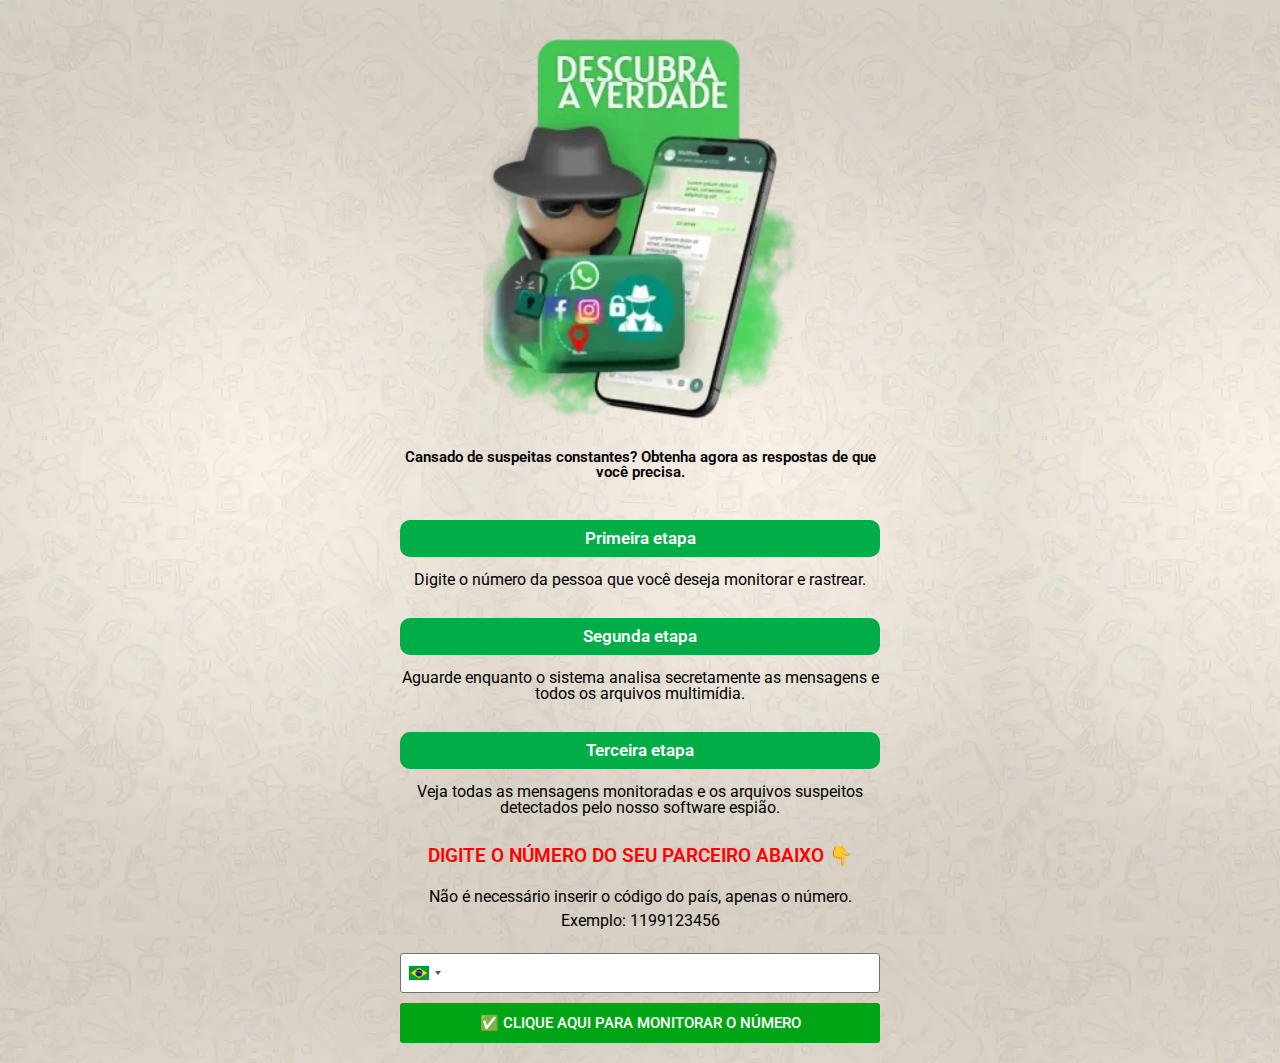
==== commit c6b16a0d: "Add files via upload" ====
--- a/index.html
+++ b/index.html
@@ -1,1354 +1,1091 @@
-<!DOCTYPE html><html lang="pt-BR"><head>
-	<meta charset="UTF-8">
-			<title>Combo Volta as Aulas – tarefinhadecasa.com</title><link rel="preload" as="style" href="https://fonts.googleapis.com/css?family=Roboto%3A100%2C100italic%2C200%2C200italic%2C300%2C300italic%2C400%2C400italic%2C500%2C500italic%2C600%2C600italic%2C700%2C700italic%2C800%2C800italic%2C900%2C900italic%7CRoboto%20Slab%3A100%2C100italic%2C200%2C200italic%2C300%2C300italic%2C400%2C400italic%2C500%2C500italic%2C600%2C600italic%2C700%2C700italic%2C800%2C800italic%2C900%2C900italic%7CLilita%20One%3A100%2C100italic%2C200%2C200italic%2C300%2C300italic%2C400%2C400italic%2C500%2C500italic%2C600%2C600italic%2C700%2C700italic%2C800%2C800italic%2C900%2C900italic%7CRaleway%3A100%2C100italic%2C200%2C200italic%2C300%2C300italic%2C400%2C400italic%2C500%2C500italic%2C600%2C600italic%2C700%2C700italic%2C800%2C800italic%2C900%2C900italic%7CBarlow%20Semi%20Condensed%3A100%2C100italic%2C200%2C200italic%2C300%2C300italic%2C400%2C400italic%2C500%2C500italic%2C600%2C600italic%2C700%2C700italic%2C800%2C800italic%2C900%2C900italic%7CPoppins%3A100%2C100italic%2C200%2C200italic%2C300%2C300italic%2C400%2C400italic%2C500%2C500italic%2C600%2C600italic%2C700%2C700italic%2C800%2C800italic%2C900%2C900italic%7CBarlow%20Condensed%3A100%2C100italic%2C200%2C200italic%2C300%2C300italic%2C400%2C400italic%2C500%2C500italic%2C600%2C600italic%2C700%2C700italic%2C800%2C800italic%2C900%2C900italic%7CBarlow%3A100%2C100italic%2C200%2C200italic%2C300%2C300italic%2C400%2C400italic%2C500%2C500italic%2C600%2C600italic%2C700%2C700italic%2C800%2C800italic%2C900%2C900italic%7CMontserrat%3A100%2C100italic%2C200%2C200italic%2C300%2C300italic%2C400%2C400italic%2C500%2C500italic%2C600%2C600italic%2C700%2C700italic%2C800%2C800italic%2C900%2C900italic&display=swap"><link rel="stylesheet" href="https://fonts.googleapis.com/css?family=Roboto%3A100%2C100italic%2C200%2C200italic%2C300%2C300italic%2C400%2C400italic%2C500%2C500italic%2C600%2C600italic%2C700%2C700italic%2C800%2C800italic%2C900%2C900italic%7CRoboto%20Slab%3A100%2C100italic%2C200%2C200italic%2C300%2C300italic%2C400%2C400italic%2C500%2C500italic%2C600%2C600italic%2C700%2C700italic%2C800%2C800italic%2C900%2C900italic%7CLilita%20One%3A100%2C100italic%2C200%2C200italic%2C300%2C300italic%2C400%2C400italic%2C500%2C500italic%2C600%2C600italic%2C700%2C700italic%2C800%2C800italic%2C900%2C900italic%7CRaleway%3A100%2C100italic%2C200%2C200italic%2C300%2C300italic%2C400%2C400italic%2C500%2C500italic%2C600%2C600italic%2C700%2C700italic%2C800%2C800italic%2C900%2C900italic%7CBarlow%20Semi%20Condensed%3A100%2C100italic%2C200%2C200italic%2C300%2C300italic%2C400%2C400italic%2C500%2C500italic%2C600%2C600italic%2C700%2C700italic%2C800%2C800italic%2C900%2C900italic%7CPoppins%3A100%2C100italic%2C200%2C200italic%2C300%2C300italic%2C400%2C400italic%2C500%2C500italic%2C600%2C600italic%2C700%2C700italic%2C800%2C800italic%2C900%2C900italic%7CBarlow%20Condensed%3A100%2C100italic%2C200%2C200italic%2C300%2C300italic%2C400%2C400italic%2C500%2C500italic%2C600%2C600italic%2C700%2C700italic%2C800%2C800italic%2C900%2C900italic%7CBarlow%3A100%2C100italic%2C200%2C200italic%2C300%2C300italic%2C400%2C400italic%2C500%2C500italic%2C600%2C600italic%2C700%2C700italic%2C800%2C800italic%2C900%2C900italic%7CMontserrat%3A100%2C100italic%2C200%2C200italic%2C300%2C300italic%2C400%2C400italic%2C500%2C500italic%2C600%2C600italic%2C700%2C700italic%2C800%2C800italic%2C900%2C900italic&display=swap" media="print" onload="this.media='all'"><noscript><link rel="stylesheet" href="https://fonts.googleapis.com/css?family=Roboto%3A100%2C100italic%2C200%2C200italic%2C300%2C300italic%2C400%2C400italic%2C500%2C500italic%2C600%2C600italic%2C700%2C700italic%2C800%2C800italic%2C900%2C900italic%7CRoboto%20Slab%3A100%2C100italic%2C200%2C200italic%2C300%2C300italic%2C400%2C400italic%2C500%2C500italic%2C600%2C600italic%2C700%2C700italic%2C800%2C800italic%2C900%2C900italic%7CLilita%20One%3A100%2C100italic%2C200%2C200italic%2C300%2C300italic%2C400%2C400italic%2C500%2C500italic%2C600%2C600italic%2C700%2C700italic%2C800%2C800italic%2C900%2C900italic%7CRaleway%3A100%2C100italic%2C200%2C200italic%2C300%2C300italic%2C400%2C400italic%2C500%2C500italic%2C600%2C600italic%2C700%2C700italic%2C800%2C800italic%2C900%2C900italic%7CBarlow%20Semi%20Condensed%3A100%2C100italic%2C200%2C200italic%2C300%2C300italic%2C400%2C400italic%2C500%2C500italic%2C600%2C600italic%2C700%2C700italic%2C800%2C800italic%2C900%2C900italic%7CPoppins%3A100%2C100italic%2C200%2C200italic%2C300%2C300italic%2C400%2C400italic%2C500%2C500italic%2C600%2C600italic%2C700%2C700italic%2C800%2C800italic%2C900%2C900italic%7CBarlow%20Condensed%3A100%2C100italic%2C200%2C200italic%2C300%2C300italic%2C400%2C400italic%2C500%2C500italic%2C600%2C600italic%2C700%2C700italic%2C800%2C800italic%2C900%2C900italic%7CBarlow%3A100%2C100italic%2C200%2C200italic%2C300%2C300italic%2C400%2C400italic%2C500%2C500italic%2C600%2C600italic%2C700%2C700italic%2C800%2C800italic%2C900%2C900italic%7CMontserrat%3A100%2C100italic%2C200%2C200italic%2C300%2C300italic%2C400%2C400italic%2C500%2C500italic%2C600%2C600italic%2C700%2C700italic%2C800%2C800italic%2C900%2C900italic&display=swap" /></noscript>
-		<meta name="viewport" content="width=device-width, initial-scale=1">
-<meta name="robots" content="max-image-preview:large">
-	<style>img:is([sizes="auto" i], [sizes^="auto," i]) { contain-intrinsic-size: 3000px 1500px }</style>
-	<title>Combo Volta as Aulas – tarefinhadecasa.com</title>
-<link href="https://fonts.gstatic.com" crossorigin="" rel="preconnect">
-<link rel="alternate" type="application/rss+xml" title="Feed para tarefinhadecasa.com »" href="https://tarefinhadecasa.com/feed/">
-<link rel="alternate" type="application/rss+xml" title="Feed de comentários para tarefinhadecasa.com »" href="https://tarefinhadecasa.com/comments/feed/">
-<style id="wp-emoji-styles-inline-css">
-
-	img.wp-smiley, img.emoji {
-		display: inline !important;
-		border: none !important;
-		box-shadow: none !important;
-		height: 1em !important;
-		width: 1em !important;
-		margin: 0 0.07em !important;
-		vertical-align: -0.1em !important;
-		background: none !important;
-		padding: 0 !important;
-	}
-</style>
-<style id="wp-block-library-inline-css">
-:root{--wp-admin-theme-color:#007cba;--wp-admin-theme-color--rgb:0,124,186;--wp-admin-theme-color-darker-10:#006ba1;--wp-admin-theme-color-darker-10--rgb:0,107,161;--wp-admin-theme-color-darker-20:#005a87;--wp-admin-theme-color-darker-20--rgb:0,90,135;--wp-admin-border-width-focus:2px;--wp-block-synced-color:#7a00df;--wp-block-synced-color--rgb:122,0,223;--wp-bound-block-color:var(--wp-block-synced-color)}@media (min-resolution:192dpi){:root{--wp-admin-border-width-focus:1.5px}}.wp-element-button{cursor:pointer}:root{--wp--preset--font-size--normal:16px;--wp--preset--font-size--huge:42px}:root .has-very-light-gray-background-color{background-color:#eee}:root .has-very-dark-gray-background-color{background-color:#313131}:root .has-very-light-gray-color{color:#eee}:root .has-very-dark-gray-color{color:#313131}:root .has-vivid-green-cyan-to-vivid-cyan-blue-gradient-background{background:linear-gradient(135deg,#00d084,#0693e3)}:root .has-purple-crush-gradient-background{background:linear-gradient(135deg,#34e2e4,#4721fb 50%,#ab1dfe)}:root .has-hazy-dawn-gradient-background{background:linear-gradient(135deg,#faaca8,#dad0ec)}:root .has-subdued-olive-gradient-background{background:linear-gradient(135deg,#fafae1,#67a671)}:root .has-atomic-cream-gradient-background{background:linear-gradient(135deg,#fdd79a,#004a59)}:root .has-nightshade-gradient-background{background:linear-gradient(135deg,#330968,#31cdcf)}:root .has-midnight-gradient-background{background:linear-gradient(135deg,#020381,#2874fc)}.has-regular-font-size{font-size:1em}.has-larger-font-size{font-size:2.625em}.has-normal-font-size{font-size:var(--wp--preset--font-size--normal)}.has-huge-font-size{font-size:var(--wp--preset--font-size--huge)}.has-text-align-center{text-align:center}.has-text-align-left{text-align:left}.has-text-align-right{text-align:right}#end-resizable-editor-section{display:none}.aligncenter{clear:both}.items-justified-left{justify-content:flex-start}.items-justified-center{justify-content:center}.items-justified-right{justify-content:flex-end}.items-justified-space-between{justify-content:space-between}.screen-reader-text{border:0;clip:rect(1px,1px,1px,1px);clip-path:inset(50%);height:1px;margin:-1px;overflow:hidden;padding:0;position:absolute;width:1px;word-wrap:normal!important}.screen-reader-text:focus{background-color:#ddd;clip:auto!important;clip-path:none;color:#444;display:block;font-size:1em;height:auto;left:5px;line-height:normal;padding:15px 23px 14px;text-decoration:none;top:5px;width:auto;z-index:100000}html :where(.has-border-color){border-style:solid}html :where([style*=border-top-color]){border-top-style:solid}html :where([style*=border-right-color]){border-right-style:solid}html :where([style*=border-bottom-color]){border-bottom-style:solid}html :where([style*=border-left-color]){border-left-style:solid}html :where([style*=border-width]){border-style:solid}html :where([style*=border-top-width]){border-top-style:solid}html :where([style*=border-right-width]){border-right-style:solid}html :where([style*=border-bottom-width]){border-bottom-style:solid}html :where([style*=border-left-width]){border-left-style:solid}html :where(img[class*=wp-image-]){height:auto;max-width:100%}:where(figure){margin:0 0 1em}html :where(.is-position-sticky){--wp-admin--admin-bar--position-offset:var(--wp-admin--admin-bar--height,0px)}@media screen and (max-width:600px){html :where(.is-position-sticky){--wp-admin--admin-bar--position-offset:0px}}
-</style>
-<style id="global-styles-inline-css">
-:root{--wp--preset--aspect-ratio--square: 1;--wp--preset--aspect-ratio--4-3: 4/3;--wp--preset--aspect-ratio--3-4: 3/4;--wp--preset--aspect-ratio--3-2: 3/2;--wp--preset--aspect-ratio--2-3: 2/3;--wp--preset--aspect-ratio--16-9: 16/9;--wp--preset--aspect-ratio--9-16: 9/16;--wp--preset--color--black: #000000;--wp--preset--color--cyan-bluish-gray: #abb8c3;--wp--preset--color--white: #ffffff;--wp--preset--color--pale-pink: #f78da7;--wp--preset--color--vivid-red: #cf2e2e;--wp--preset--color--luminous-vivid-orange: #ff6900;--wp--preset--color--luminous-vivid-amber: #fcb900;--wp--preset--color--light-green-cyan: #7bdcb5;--wp--preset--color--vivid-green-cyan: #00d084;--wp--preset--color--pale-cyan-blue: #8ed1fc;--wp--preset--color--vivid-cyan-blue: #0693e3;--wp--preset--color--vivid-purple: #9b51e0;--wp--preset--color--foreground: #000000;--wp--preset--color--background: #ffffff;--wp--preset--color--primary: #1a4548;--wp--preset--color--secondary: #ffe2c7;--wp--preset--color--tertiary: #F6F6F6;--wp--preset--gradient--vivid-cyan-blue-to-vivid-purple: linear-gradient(135deg,rgba(6,147,227,1) 0%,rgb(155,81,224) 100%);--wp--preset--gradient--light-green-cyan-to-vivid-green-cyan: linear-gradient(135deg,rgb(122,220,180) 0%,rgb(0,208,130) 100%);--wp--preset--gradient--luminous-vivid-amber-to-luminous-vivid-orange: linear-gradient(135deg,rgba(252,185,0,1) 0%,rgba(255,105,0,1) 100%);--wp--preset--gradient--luminous-vivid-orange-to-vivid-red: linear-gradient(135deg,rgba(255,105,0,1) 0%,rgb(207,46,46) 100%);--wp--preset--gradient--very-light-gray-to-cyan-bluish-gray: linear-gradient(135deg,rgb(238,238,238) 0%,rgb(169,184,195) 100%);--wp--preset--gradient--cool-to-warm-spectrum: linear-gradient(135deg,rgb(74,234,220) 0%,rgb(151,120,209) 20%,rgb(207,42,186) 40%,rgb(238,44,130) 60%,rgb(251,105,98) 80%,rgb(254,248,76) 100%);--wp--preset--gradient--blush-light-purple: linear-gradient(135deg,rgb(255,206,236) 0%,rgb(152,150,240) 100%);--wp--preset--gradient--blush-bordeaux: linear-gradient(135deg,rgb(254,205,165) 0%,rgb(254,45,45) 50%,rgb(107,0,62) 100%);--wp--preset--gradient--luminous-dusk: linear-gradient(135deg,rgb(255,203,112) 0%,rgb(199,81,192) 50%,rgb(65,88,208) 100%);--wp--preset--gradient--pale-ocean: linear-gradient(135deg,rgb(255,245,203) 0%,rgb(182,227,212) 50%,rgb(51,167,181) 100%);--wp--preset--gradient--electric-grass: linear-gradient(135deg,rgb(202,248,128) 0%,rgb(113,206,126) 100%);--wp--preset--gradient--midnight: linear-gradient(135deg,rgb(2,3,129) 0%,rgb(40,116,252) 100%);--wp--preset--gradient--vertical-secondary-to-tertiary: linear-gradient(to bottom,var(--wp--preset--color--secondary) 0%,var(--wp--preset--color--tertiary) 100%);--wp--preset--gradient--vertical-secondary-to-background: linear-gradient(to bottom,var(--wp--preset--color--secondary) 0%,var(--wp--preset--color--background) 100%);--wp--preset--gradient--vertical-tertiary-to-background: linear-gradient(to bottom,var(--wp--preset--color--tertiary) 0%,var(--wp--preset--color--background) 100%);--wp--preset--gradient--diagonal-primary-to-foreground: linear-gradient(to bottom right,var(--wp--preset--color--primary) 0%,var(--wp--preset--color--foreground) 100%);--wp--preset--gradient--diagonal-secondary-to-background: linear-gradient(to bottom right,var(--wp--preset--color--secondary) 50%,var(--wp--preset--color--background) 50%);--wp--preset--gradient--diagonal-background-to-secondary: linear-gradient(to bottom right,var(--wp--preset--color--background) 50%,var(--wp--preset--color--secondary) 50%);--wp--preset--gradient--diagonal-tertiary-to-background: linear-gradient(to bottom right,var(--wp--preset--color--tertiary) 50%,var(--wp--preset--color--background) 50%);--wp--preset--gradient--diagonal-background-to-tertiary: linear-gradient(to bottom right,var(--wp--preset--color--background) 50%,var(--wp--preset--color--tertiary) 50%);--wp--preset--font-size--small: 1rem;--wp--preset--font-size--medium: 1.125rem;--wp--preset--font-size--large: 1.75rem;--wp--preset--font-size--x-large: clamp(1.75rem, 3vw, 2.25rem);--wp--preset--font-family--system-font: -apple-system,BlinkMacSystemFont,"Segoe UI",Roboto,Oxygen-Sans,Ubuntu,Cantarell,"Helvetica Neue",sans-serif;--wp--preset--font-family--source-serif-pro: "Source Serif Pro", serif;--wp--preset--spacing--20: 0.44rem;--wp--preset--spacing--30: 0.67rem;--wp--preset--spacing--40: 1rem;--wp--preset--spacing--50: 1.5rem;--wp--preset--spacing--60: 2.25rem;--wp--preset--spacing--70: 3.38rem;--wp--preset--spacing--80: 5.06rem;--wp--preset--shadow--natural: 6px 6px 9px rgba(0, 0, 0, 0.2);--wp--preset--shadow--deep: 12px 12px 50px rgba(0, 0, 0, 0.4);--wp--preset--shadow--sharp: 6px 6px 0px rgba(0, 0, 0, 0.2);--wp--preset--shadow--outlined: 6px 6px 0px -3px rgba(255, 255, 255, 1), 6px 6px rgba(0, 0, 0, 1);--wp--preset--shadow--crisp: 6px 6px 0px rgba(0, 0, 0, 1);--wp--custom--spacing--small: max(1.25rem, 5vw);--wp--custom--spacing--medium: clamp(2rem, 8vw, calc(4 * var(--wp--style--block-gap)));--wp--custom--spacing--large: clamp(4rem, 10vw, 8rem);--wp--custom--spacing--outer: var(--wp--custom--spacing--small, 1.25rem);--wp--custom--typography--font-size--huge: clamp(2.25rem, 4vw, 2.75rem);--wp--custom--typography--font-size--gigantic: clamp(2.75rem, 6vw, 3.25rem);--wp--custom--typography--font-size--colossal: clamp(3.25rem, 8vw, 6.25rem);--wp--custom--typography--line-height--tiny: 1.15;--wp--custom--typography--line-height--small: 1.2;--wp--custom--typography--line-height--medium: 1.4;--wp--custom--typography--line-height--normal: 1.6;}:root { --wp--style--global--content-size: 650px;--wp--style--global--wide-size: 1000px; }:where(body) { margin: 0; }.wp-site-blocks > .alignleft { float: left; margin-right: 2em; }.wp-site-blocks > .alignright { float: right; margin-left: 2em; }.wp-site-blocks > .aligncenter { justify-content: center; margin-left: auto; margin-right: auto; }:where(.wp-site-blocks) > * { margin-block-start: 1.5rem; margin-block-end: 0; }:where(.wp-site-blocks) > :first-child { margin-block-start: 0; }:where(.wp-site-blocks) > :last-child { margin-block-end: 0; }:root { --wp--style--block-gap: 1.5rem; }:root :where(.is-layout-flow) > :first-child{margin-block-start: 0;}:root :where(.is-layout-flow) > :last-child{margin-block-end: 0;}:root :where(.is-layout-flow) > *{margin-block-start: 1.5rem;margin-block-end: 0;}:root :where(.is-layout-constrained) > :first-child{margin-block-start: 0;}:root :where(.is-layout-constrained) > :last-child{margin-block-end: 0;}:root :where(.is-layout-constrained) > *{margin-block-start: 1.5rem;margin-block-end: 0;}:root :where(.is-layout-flex){gap: 1.5rem;}:root :where(.is-layout-grid){gap: 1.5rem;}.is-layout-flow > .alignleft{float: left;margin-inline-start: 0;margin-inline-end: 2em;}.is-layout-flow > .alignright{float: right;margin-inline-start: 2em;margin-inline-end: 0;}.is-layout-flow > .aligncenter{margin-left: auto !important;margin-right: auto !important;}.is-layout-constrained > .alignleft{float: left;margin-inline-start: 0;margin-inline-end: 2em;}.is-layout-constrained > .alignright{float: right;margin-inline-start: 2em;margin-inline-end: 0;}.is-layout-constrained > .aligncenter{margin-left: auto !important;margin-right: auto !important;}.is-layout-constrained > :where(:not(.alignleft):not(.alignright):not(.alignfull)){max-width: var(--wp--style--global--content-size);margin-left: auto !important;margin-right: auto !important;}.is-layout-constrained > .alignwide{max-width: var(--wp--style--global--wide-size);}body .is-layout-flex{display: flex;}.is-layout-flex{flex-wrap: wrap;align-items: center;}.is-layout-flex > :is(*, div){margin: 0;}body .is-layout-grid{display: grid;}.is-layout-grid > :is(*, div){margin: 0;}body{background-color: var(--wp--preset--color--background);color: var(--wp--preset--color--foreground);font-family: var(--wp--preset--font-family--system-font);font-size: var(--wp--preset--font-size--medium);line-height: var(--wp--custom--typography--line-height--normal);padding-top: 0px;padding-right: 0px;padding-bottom: 0px;padding-left: 0px;}a:where(:not(.wp-element-button)){color: var(--wp--preset--color--foreground);text-decoration: underline;}h1{font-family: var(--wp--preset--font-family--source-serif-pro);font-size: var(--wp--custom--typography--font-size--colossal);font-weight: 300;line-height: var(--wp--custom--typography--line-height--tiny);}h2{font-family: var(--wp--preset--font-family--source-serif-pro);font-size: var(--wp--custom--typography--font-size--gigantic);font-weight: 300;line-height: var(--wp--custom--typography--line-height--small);}h3{font-family: var(--wp--preset--font-family--source-serif-pro);font-size: var(--wp--custom--typography--font-size--huge);font-weight: 300;line-height: var(--wp--custom--typography--line-height--tiny);}h4{font-family: var(--wp--preset--font-family--source-serif-pro);font-size: var(--wp--preset--font-size--x-large);font-weight: 300;line-height: var(--wp--custom--typography--line-height--tiny);}h5{font-family: var(--wp--preset--font-family--system-font);font-size: var(--wp--preset--font-size--medium);font-weight: 700;line-height: var(--wp--custom--typography--line-height--normal);text-transform: uppercase;}h6{font-family: var(--wp--preset--font-family--system-font);font-size: var(--wp--preset--font-size--medium);font-weight: 400;line-height: var(--wp--custom--typography--line-height--normal);text-transform: uppercase;}:root :where(.wp-element-button, .wp-block-button__link){background-color: #32373c;border-width: 0;color: #fff;font-family: inherit;font-size: inherit;line-height: inherit;padding: calc(0.667em + 2px) calc(1.333em + 2px);text-decoration: none;}.has-black-color{color: var(--wp--preset--color--black) !important;}.has-cyan-bluish-gray-color{color: var(--wp--preset--color--cyan-bluish-gray) !important;}.has-white-color{color: var(--wp--preset--color--white) !important;}.has-pale-pink-color{color: var(--wp--preset--color--pale-pink) !important;}.has-vivid-red-color{color: var(--wp--preset--color--vivid-red) !important;}.has-luminous-vivid-orange-color{color: var(--wp--preset--color--luminous-vivid-orange) !important;}.has-luminous-vivid-amber-color{color: var(--wp--preset--color--luminous-vivid-amber) !important;}.has-light-green-cyan-color{color: var(--wp--preset--color--light-green-cyan) !important;}.has-vivid-green-cyan-color{color: var(--wp--preset--color--vivid-green-cyan) !important;}.has-pale-cyan-blue-color{color: var(--wp--preset--color--pale-cyan-blue) !important;}.has-vivid-cyan-blue-color{color: var(--wp--preset--color--vivid-cyan-blue) !important;}.has-vivid-purple-color{color: var(--wp--preset--color--vivid-purple) !important;}.has-foreground-color{color: var(--wp--preset--color--foreground) !important;}.has-background-color{color: var(--wp--preset--color--background) !important;}.has-primary-color{color: var(--wp--preset--color--primary) !important;}.has-secondary-color{color: var(--wp--preset--color--secondary) !important;}.has-tertiary-color{color: var(--wp--preset--color--tertiary) !important;}.has-black-background-color{background-color: var(--wp--preset--color--black) !important;}.has-cyan-bluish-gray-background-color{background-color: var(--wp--preset--color--cyan-bluish-gray) !important;}.has-white-background-color{background-color: var(--wp--preset--color--white) !important;}.has-pale-pink-background-color{background-color: var(--wp--preset--color--pale-pink) !important;}.has-vivid-red-background-color{background-color: var(--wp--preset--color--vivid-red) !important;}.has-luminous-vivid-orange-background-color{background-color: var(--wp--preset--color--luminous-vivid-orange) !important;}.has-luminous-vivid-amber-background-color{background-color: var(--wp--preset--color--luminous-vivid-amber) !important;}.has-light-green-cyan-background-color{background-color: var(--wp--preset--color--light-green-cyan) !important;}.has-vivid-green-cyan-background-color{background-color: var(--wp--preset--color--vivid-green-cyan) !important;}.has-pale-cyan-blue-background-color{background-color: var(--wp--preset--color--pale-cyan-blue) !important;}.has-vivid-cyan-blue-background-color{background-color: var(--wp--preset--color--vivid-cyan-blue) !important;}.has-vivid-purple-background-color{background-color: var(--wp--preset--color--vivid-purple) !important;}.has-foreground-background-color{background-color: var(--wp--preset--color--foreground) !important;}.has-background-background-color{background-color: var(--wp--preset--color--background) !important;}.has-primary-background-color{background-color: var(--wp--preset--color--primary) !important;}.has-secondary-background-color{background-color: var(--wp--preset--color--secondary) !important;}.has-tertiary-background-color{background-color: var(--wp--preset--color--tertiary) !important;}.has-black-border-color{border-color: var(--wp--preset--color--black) !important;}.has-cyan-bluish-gray-border-color{border-color: var(--wp--preset--color--cyan-bluish-gray) !important;}.has-white-border-color{border-color: var(--wp--preset--color--white) !important;}.has-pale-pink-border-color{border-color: var(--wp--preset--color--pale-pink) !important;}.has-vivid-red-border-color{border-color: var(--wp--preset--color--vivid-red) !important;}.has-luminous-vivid-orange-border-color{border-color: var(--wp--preset--color--luminous-vivid-orange) !important;}.has-luminous-vivid-amber-border-color{border-color: var(--wp--preset--color--luminous-vivid-amber) !important;}.has-light-green-cyan-border-color{border-color: var(--wp--preset--color--light-green-cyan) !important;}.has-vivid-green-cyan-border-color{border-color: var(--wp--preset--color--vivid-green-cyan) !important;}.has-pale-cyan-blue-border-color{border-color: var(--wp--preset--color--pale-cyan-blue) !important;}.has-vivid-cyan-blue-border-color{border-color: var(--wp--preset--color--vivid-cyan-blue) !important;}.has-vivid-purple-border-color{border-color: var(--wp--preset--color--vivid-purple) !important;}.has-foreground-border-color{border-color: var(--wp--preset--color--foreground) !important;}.has-background-border-color{border-color: var(--wp--preset--color--background) !important;}.has-primary-border-color{border-color: var(--wp--preset--color--primary) !important;}.has-secondary-border-color{border-color: var(--wp--preset--color--secondary) !important;}.has-tertiary-border-color{border-color: var(--wp--preset--color--tertiary) !important;}.has-vivid-cyan-blue-to-vivid-purple-gradient-background{background: var(--wp--preset--gradient--vivid-cyan-blue-to-vivid-purple) !important;}.has-light-green-cyan-to-vivid-green-cyan-gradient-background{background: var(--wp--preset--gradient--light-green-cyan-to-vivid-green-cyan) !important;}.has-luminous-vivid-amber-to-luminous-vivid-orange-gradient-background{background: var(--wp--preset--gradient--luminous-vivid-amber-to-luminous-vivid-orange) !important;}.has-luminous-vivid-orange-to-vivid-red-gradient-background{background: var(--wp--preset--gradient--luminous-vivid-orange-to-vivid-red) !important;}.has-very-light-gray-to-cyan-bluish-gray-gradient-background{background: var(--wp--preset--gradient--very-light-gray-to-cyan-bluish-gray) !important;}.has-cool-to-warm-spectrum-gradient-background{background: var(--wp--preset--gradient--cool-to-warm-spectrum) !important;}.has-blush-light-purple-gradient-background{background: var(--wp--preset--gradient--blush-light-purple) !important;}.has-blush-bordeaux-gradient-background{background: var(--wp--preset--gradient--blush-bordeaux) !important;}.has-luminous-dusk-gradient-background{background: var(--wp--preset--gradient--luminous-dusk) !important;}.has-pale-ocean-gradient-background{background: var(--wp--preset--gradient--pale-ocean) !important;}.has-electric-grass-gradient-background{background: var(--wp--preset--gradient--electric-grass) !important;}.has-midnight-gradient-background{background: var(--wp--preset--gradient--midnight) !important;}.has-vertical-secondary-to-tertiary-gradient-background{background: var(--wp--preset--gradient--vertical-secondary-to-tertiary) !important;}.has-vertical-secondary-to-background-gradient-background{background: var(--wp--preset--gradient--vertical-secondary-to-background) !important;}.has-vertical-tertiary-to-background-gradient-background{background: var(--wp--preset--gradient--vertical-tertiary-to-background) !important;}.has-diagonal-primary-to-foreground-gradient-background{background: var(--wp--preset--gradient--diagonal-primary-to-foreground) !important;}.has-diagonal-secondary-to-background-gradient-background{background: var(--wp--preset--gradient--diagonal-secondary-to-background) !important;}.has-diagonal-background-to-secondary-gradient-background{background: var(--wp--preset--gradient--diagonal-background-to-secondary) !important;}.has-diagonal-tertiary-to-background-gradient-background{background: var(--wp--preset--gradient--diagonal-tertiary-to-background) !important;}.has-diagonal-background-to-tertiary-gradient-background{background: var(--wp--preset--gradient--diagonal-background-to-tertiary) !important;}.has-small-font-size{font-size: var(--wp--preset--font-size--small) !important;}.has-medium-font-size{font-size: var(--wp--preset--font-size--medium) !important;}.has-large-font-size{font-size: var(--wp--preset--font-size--large) !important;}.has-x-large-font-size{font-size: var(--wp--preset--font-size--x-large) !important;}.has-system-font-font-family{font-family: var(--wp--preset--font-family--system-font) !important;}.has-source-serif-pro-font-family{font-family: var(--wp--preset--font-family--source-serif-pro) !important;}
-</style>
-<style id="wp-block-template-skip-link-inline-css">
-
-		.skip-link.screen-reader-text {
-			border: 0;
-			clip: rect(1px,1px,1px,1px);
-			clip-path: inset(50%);
-			height: 1px;
-			margin: -1px;
-			overflow: hidden;
-			padding: 0;
-			position: absolute !important;
-			width: 1px;
-			word-wrap: normal !important;
-		}
-
-		.skip-link.screen-reader-text:focus {
-			background-color: #eee;
-			clip: auto !important;
-			clip-path: none;
-			color: #444;
-			display: block;
-			font-size: 1em;
-			height: auto;
-			left: 5px;
-			line-height: normal;
-			padding: 15px 23px 14px;
-			text-decoration: none;
-			top: 5px;
-			width: auto;
-			z-index: 100000;
-		}
-</style>
-<link rel="stylesheet" id="twentytwentytwo-style-css" href="css/style.css" media="all">
-<link rel="stylesheet" id="elementor-icons-css" href="css/elementor-icons.min.css" media="all">
-<link rel="stylesheet" id="elementor-frontend-css" href="css/frontend-lite.min_1.css" media="all">
-<link rel="stylesheet" id="elementor-post-5-css" href="css/post-5.css" media="all">
-<link rel="stylesheet" id="elementor-pro-css" href="css/frontend-lite.min.css" media="all">
-<link rel="stylesheet" id="elementor-global-css" href="css/global.css" media="all">
-<link rel="stylesheet" id="elementor-post-11192-css" href="css/post-11192.css" media="all">
-
-<link rel="stylesheet" id="elementor-icons-shared-0-css" href="css/fontawesome.min.css" media="all">
-<link rel="stylesheet" id="elementor-icons-fa-regular-css" href="css/regular.min.css" media="all">
-<link rel="stylesheet" id="elementor-icons-fa-solid-css" href="css/solid.min.css" media="all">
-<link rel="stylesheet" id="elementor-icons-fa-brands-css" href="css/brands.min.css" media="all">
-<script id="wpstg-global-js-extra">
-var wpstg = {"nonce":"52623961b6"};
+<!DOCTYPE html><html lang="fr-FR"><head>
+    <meta charset="UTF-8">
+    <title>Etapa 1 – Descubra Traição</title>
+    <meta name="robots" content="max-image-preview:large">
+    <style>
+      img:is([sizes="auto"i], [sizes^="auto,"i]) {
+        contain-intrinsic-size: 3000px 1500px
+      }
+    </style>
+    <script>
+      window._wpemojiSettings = {
+        "baseUrl": "https:\/\/s.w.org\/images\/core\/emoji\/15.0.3\/72x72\/",
+        "ext": ".png",
+        "svgUrl": "https:\/\/s.w.org\/images\/core\/emoji\/15.0.3\/svg\/",
+        "svgExt": ".svg",
+        "source": {
+          "concatemoji": "https:\/\/vsl.espionnerapp.online\/wp-includes\/js\/wp-emoji-release.min.js?ver=6.7.1"
+        }
+      };
+      /*! This file is auto-generated */
+      ! function(i, n) {
+        var o, s, e;
+
+        function c(e) {
+          try {
+            var t = {
+              supportTests: e,
+              timestamp: (new Date).valueOf()
+            };
+            sessionStorage.setItem(o, JSON.stringify(t))
+          } catch (e) {}
+        }
+
+        function p(e, t, n) {
+          e.clearRect(0, 0, e.canvas.width, e.canvas.height), e.fillText(t, 0, 0);
+          var t = new Uint32Array(e.getImageData(0, 0, e.canvas.width, e.canvas.height).data),
+            r = (e.clearRect(0, 0, e.canvas.width, e.canvas.height), e.fillText(n, 0, 0), new Uint32Array(e.getImageData(0, 0, e.canvas.width, e.canvas.height).data));
+          return t.every(function(e, t) {
+            return e === r[t]
+          })
+        }
+
+        function u(e, t, n) {
+          switch (t) {
+            case "flag":
+              return n(e, "\ud83c\udff3\ufe0f\u200d\u26a7\ufe0f", "\ud83c\udff3\ufe0f\u200b\u26a7\ufe0f") ? !1 : !n(e, "\ud83c\uddfa\ud83c\uddf3", "\ud83c\uddfa\u200b\ud83c\uddf3") && !n(e, "\ud83c\udff4\udb40\udc67\udb40\udc62\udb40\udc65\udb40\udc6e\udb40\udc67\udb40\udc7f", "\ud83c\udff4\u200b\udb40\udc67\u200b\udb40\udc62\u200b\udb40\udc65\u200b\udb40\udc6e\u200b\udb40\udc67\u200b\udb40\udc7f");
+            case "emoji":
+              return !n(e, "\ud83d\udc26\u200d\u2b1b", "\ud83d\udc26\u200b\u2b1b")
+          }
+          return !1
+        }
+
+        function f(e, t, n) {
+          var r = "undefined" != typeof WorkerGlobalScope && self instanceof WorkerGlobalScope ? new OffscreenCanvas(300, 150) : i.createElement("canvas"),
+            a = r.getContext("2d", {
+              willReadFrequently: !0
+            }),
+            o = (a.textBaseline = "top", a.font = "600 32px Arial", {});
+          return e.forEach(function(e) {
+            o[e] = t(a, e, n)
+          }), o
+        }
+
+        function t(e) {
+          var t = i.createElement("script");
+          t.src = e, t.defer = !0, i.head.appendChild(t)
+        }
+        "undefined" != typeof Promise && (o = "wpEmojiSettingsSupports", s = ["flag", "emoji"], n.supports = {
+          everything: !0,
+          everythingExceptFlag: !0
+        }, e = new Promise(function(e) {
+          i.addEventListener("DOMContentLoaded", e, {
+            once: !0
+          })
+        }), new Promise(function(t) {
+          var n = function() {
+            try {
+              var e = JSON.parse(sessionStorage.getItem(o));
+              if ("object" == typeof e && "number" == typeof e.timestamp && (new Date).valueOf() < e.timestamp + 604800 && "object" == typeof e.supportTests) return e.supportTests
+            } catch (e) {}
+            return null
+          }();
+          if (!n) {
+            if ("undefined" != typeof Worker && "undefined" != typeof OffscreenCanvas && "undefined" != typeof URL && URL.createObjectURL && "undefined" != typeof Blob) try {
+              var e = "postMessage(" + f.toString() + "(" + [JSON.stringify(s), u.toString(), p.toString()].join(",") + "));",
+                r = new Blob([e], {
+                  type: "text/javascript"
+                }),
+                a = new Worker(URL.createObjectURL(r), {
+                  name: "wpTestEmojiSupports"
+                });
+              return void(a.onmessage = function(e) {
+                c(n = e.data), a.terminate(), t(n)
+              })
+            } catch (e) {}
+            c(n = f(s, u, p))
+          }
+          t(n)
+        }).then(function(e) {
+          for (var t in e) n.supports[t] = e[t], n.supports.everything = n.supports.everything && n.supports[t], "flag" !== t && (n.supports.everythingExceptFlag = n.supports.everythingExceptFlag && n.supports[t]);
+          n.supports.everythingExceptFlag = n.supports.everythingExceptFlag && !n.supports.flag, n.DOMReady = !1, n.readyCallback = function() {
+            n.DOMReady = !0
+          }
+        }).then(function() {
+          return e
+        }).then(function() {
+          var e;
+          n.supports.everything || (n.readyCallback(), (e = n.source || {}).concatemoji ? t(e.concatemoji) : e.wpemoji && e.twemoji && (t(e.twemoji), t(e.wpemoji)))
+        }))
+      }((window, document), window._wpemojiSettings);
+    </script>
+    <style id="wp-emoji-styles-inline-css">
+      img.wp-smiley,
+      img.emoji {
+        display: inline !important;
+        border: none !important;
+        box-shadow: none !important;
+        height: 1em !important;
+        width: 1em !important;
+        margin: 0 0.07em !important;
+        vertical-align: -0.1em !important;
+        background: none !important;
+        padding: 0 !important;
+      }
+    </style>
+    <style id="classic-theme-styles-inline-css">
+      /*! This file is auto-generated */
+      .wp-block-button__link {
+        color: #fff;
+        background-color: #32373c;
+        border-radius: 9999px;
+        box-shadow: none;
+        text-decoration: none;
+        padding: calc(.667em + 2px) calc(1.333em + 2px);
+        font-size: 1.125em
+      }
+
+      .wp-block-file__button {
+        background: #32373c;
+        color: #fff;
+        text-decoration: none
+      }
+    </style>
+    <style id="global-styles-inline-css">
+      :root {
+        --wp--preset--aspect-ratio--square: 1;
+        --wp--preset--aspect-ratio--4-3: 4/3;
+        --wp--preset--aspect-ratio--3-4: 3/4;
+        --wp--preset--aspect-ratio--3-2: 3/2;
+        --wp--preset--aspect-ratio--2-3: 2/3;
+        --wp--preset--aspect-ratio--16-9: 16/9;
+        --wp--preset--aspect-ratio--9-16: 9/16;
+        --wp--preset--color--black: #000000;
+        --wp--preset--color--cyan-bluish-gray: #abb8c3;
+        --wp--preset--color--white: #ffffff;
+        --wp--preset--color--pale-pink: #f78da7;
+        --wp--preset--color--vivid-red: #cf2e2e;
+        --wp--preset--color--luminous-vivid-orange: #ff6900;
+        --wp--preset--color--luminous-vivid-amber: #fcb900;
+        --wp--preset--color--light-green-cyan: #7bdcb5;
+        --wp--preset--color--vivid-green-cyan: #00d084;
+        --wp--preset--color--pale-cyan-blue: #8ed1fc;
+        --wp--preset--color--vivid-cyan-blue: #0693e3;
+        --wp--preset--color--vivid-purple: #9b51e0;
+        --wp--preset--gradient--vivid-cyan-blue-to-vivid-purple: linear-gradient(135deg, rgba(6, 147, 227, 1) 0%, rgb(155, 81, 224) 100%);
+        --wp--preset--gradient--light-green-cyan-to-vivid-green-cyan: linear-gradient(135deg, rgb(122, 220, 180) 0%, rgb(0, 208, 130) 100%);
+        --wp--preset--gradient--luminous-vivid-amber-to-luminous-vivid-orange: linear-gradient(135deg, rgba(252, 185, 0, 1) 0%, rgba(255, 105, 0, 1) 100%);
+        --wp--preset--gradient--luminous-vivid-orange-to-vivid-red: linear-gradient(135deg, rgba(255, 105, 0, 1) 0%, rgb(207, 46, 46) 100%);
+        --wp--preset--gradient--very-light-gray-to-cyan-bluish-gray: linear-gradient(135deg, rgb(238, 238, 238) 0%, rgb(169, 184, 195) 100%);
+        --wp--preset--gradient--cool-to-warm-spectrum: linear-gradient(135deg, rgb(74, 234, 220) 0%, rgb(151, 120, 209) 20%, rgb(207, 42, 186) 40%, rgb(238, 44, 130) 60%, rgb(251, 105, 98) 80%, rgb(254, 248, 76) 100%);
+        --wp--preset--gradient--blush-light-purple: linear-gradient(135deg, rgb(255, 206, 236) 0%, rgb(152, 150, 240) 100%);
+        --wp--preset--gradient--blush-bordeaux: linear-gradient(135deg, rgb(254, 205, 165) 0%, rgb(254, 45, 45) 50%, rgb(107, 0, 62) 100%);
+        --wp--preset--gradient--luminous-dusk: linear-gradient(135deg, rgb(255, 203, 112) 0%, rgb(199, 81, 192) 50%, rgb(65, 88, 208) 100%);
+        --wp--preset--gradient--pale-ocean: linear-gradient(135deg, rgb(255, 245, 203) 0%, rgb(182, 227, 212) 50%, rgb(51, 167, 181) 100%);
+        --wp--preset--gradient--electric-grass: linear-gradient(135deg, rgb(202, 248, 128) 0%, rgb(113, 206, 126) 100%);
+        --wp--preset--gradient--midnight: linear-gradient(135deg, rgb(2, 3, 129) 0%, rgb(40, 116, 252) 100%);
+        --wp--preset--font-size--small: 13px;
+        --wp--preset--font-size--medium: 20px;
+        --wp--preset--font-size--large: 36px;
+        --wp--preset--font-size--x-large: 42px;
+        --wp--preset--spacing--20: 0.44rem;
+        --wp--preset--spacing--30: 0.67rem;
+        --wp--preset--spacing--40: 1rem;
+        --wp--preset--spacing--50: 1.5rem;
+        --wp--preset--spacing--60: 2.25rem;
+        --wp--preset--spacing--70: 3.38rem;
+        --wp--preset--spacing--80: 5.06rem;
+        --wp--preset--shadow--natural: 6px 6px 9px rgba(0, 0, 0, 0.2);
+        --wp--preset--shadow--deep: 12px 12px 50px rgba(0, 0, 0, 0.4);
+        --wp--preset--shadow--sharp: 6px 6px 0px rgba(0, 0, 0, 0.2);
+        --wp--preset--shadow--outlined: 6px 6px 0px -3px rgba(255, 255, 255, 1), 6px 6px rgba(0, 0, 0, 1);
+        --wp--preset--shadow--crisp: 6px 6px 0px rgba(0, 0, 0, 1);
+      }
+
+      :where(.is-layout-flex) {
+        gap: 0.5em;
+      }
+
+      :where(.is-layout-grid) {
+        gap: 0.5em;
+      }
+
+      body .is-layout-flex {
+        display: flex;
+      }
+
+      .is-layout-flex {
+        flex-wrap: wrap;
+        align-items: center;
+      }
+
+      .is-layout-flex> :is(*, div) {
+        margin: 0;
+      }
+
+      body .is-layout-grid {
+        display: grid;
+      }
+
+      .is-layout-grid> :is(*, div) {
+        margin: 0;
+      }
+
+      :where(.wp-block-columns.is-layout-flex) {
+        gap: 2em;
+      }
+
+      :where(.wp-block-columns.is-layout-grid) {
+        gap: 2em;
+      }
+
+      :where(.wp-block-post-template.is-layout-flex) {
+        gap: 1.25em;
+      }
+
+      :where(.wp-block-post-template.is-layout-grid) {
+        gap: 1.25em;
+      }
+
+      .has-black-color {
+        color: var(--wp--preset--color--black) !important;
+      }
+
+      .has-cyan-bluish-gray-color {
+        color: var(--wp--preset--color--cyan-bluish-gray) !important;
+      }
+
+      .has-white-color {
+        color: var(--wp--preset--color--white) !important;
+      }
+
+      .has-pale-pink-color {
+        color: var(--wp--preset--color--pale-pink) !important;
+      }
+
+      .has-vivid-red-color {
+        color: var(--wp--preset--color--vivid-red) !important;
+      }
+
+      .has-luminous-vivid-orange-color {
+        color: var(--wp--preset--color--luminous-vivid-orange) !important;
+      }
+
+      .has-luminous-vivid-amber-color {
+        color: var(--wp--preset--color--luminous-vivid-amber) !important;
+      }
+
+      .has-light-green-cyan-color {
+        color: var(--wp--preset--color--light-green-cyan) !important;
+      }
+
+      .has-vivid-green-cyan-color {
+        color: var(--wp--preset--color--vivid-green-cyan) !important;
+      }
+
+      .has-pale-cyan-blue-color {
+        color: var(--wp--preset--color--pale-cyan-blue) !important;
+      }
+
+      .has-vivid-cyan-blue-color {
+        color: var(--wp--preset--color--vivid-cyan-blue) !important;
+      }
+
+      .has-vivid-purple-color {
+        color: var(--wp--preset--color--vivid-purple) !important;
+      }
+
+      .has-black-background-color {
+        background-color: var(--wp--preset--color--black) !important;
+      }
+
+      .has-cyan-bluish-gray-background-color {
+        background-color: var(--wp--preset--color--cyan-bluish-gray) !important;
+      }
+
+      .has-white-background-color {
+        background-color: var(--wp--preset--color--white) !important;
+      }
+
+      .has-pale-pink-background-color {
+        background-color: var(--wp--preset--color--pale-pink) !important;
+      }
+
+      .has-vivid-red-background-color {
+        background-color: var(--wp--preset--color--vivid-red) !important;
+      }
+
+      .has-luminous-vivid-orange-background-color {
+        background-color: var(--wp--preset--color--luminous-vivid-orange) !important;
+      }
+
+      .has-luminous-vivid-amber-background-color {
+        background-color: var(--wp--preset--color--luminous-vivid-amber) !important;
+      }
+
+      .has-light-green-cyan-background-color {
+        background-color: var(--wp--preset--color--light-green-cyan) !important;
+      }
+
+      .has-vivid-green-cyan-background-color {
+        background-color: var(--wp--preset--color--vivid-green-cyan) !important;
+      }
+
+      .has-pale-cyan-blue-background-color {
+        background-color: var(--wp--preset--color--pale-cyan-blue) !important;
+      }
+
+      .has-vivid-cyan-blue-background-color {
+        background-color: var(--wp--preset--color--vivid-cyan-blue) !important;
+      }
+
+      .has-vivid-purple-background-color {
+        background-color: var(--wp--preset--color--vivid-purple) !important;
+      }
+
+      .has-black-border-color {
+        border-color: var(--wp--preset--color--black) !important;
+      }
+
+      .has-cyan-bluish-gray-border-color {
+        border-color: var(--wp--preset--color--cyan-bluish-gray) !important;
+      }
+
+      .has-white-border-color {
+        border-color: var(--wp--preset--color--white) !important;
+      }
+
+      .has-pale-pink-border-color {
+        border-color: var(--wp--preset--color--pale-pink) !important;
+      }
+
+      .has-vivid-red-border-color {
+        border-color: var(--wp--preset--color--vivid-red) !important;
+      }
+
+      .has-luminous-vivid-orange-border-color {
+        border-color: var(--wp--preset--color--luminous-vivid-orange) !important;
+      }
+
+      .has-luminous-vivid-amber-border-color {
+        border-color: var(--wp--preset--color--luminous-vivid-amber) !important;
+      }
+
+      .has-light-green-cyan-border-color {
+        border-color: var(--wp--preset--color--light-green-cyan) !important;
+      }
+
+      .has-vivid-green-cyan-border-color {
+        border-color: var(--wp--preset--color--vivid-green-cyan) !important;
+      }
+
+      .has-pale-cyan-blue-border-color {
+        border-color: var(--wp--preset--color--pale-cyan-blue) !important;
+      }
+
+      .has-vivid-cyan-blue-border-color {
+        border-color: var(--wp--preset--color--vivid-cyan-blue) !important;
+      }
+
+      .has-vivid-purple-border-color {
+        border-color: var(--wp--preset--color--vivid-purple) !important;
+      }
+
+      .has-vivid-cyan-blue-to-vivid-purple-gradient-background {
+        background: var(--wp--preset--gradient--vivid-cyan-blue-to-vivid-purple) !important;
+      }
+
+      .has-light-green-cyan-to-vivid-green-cyan-gradient-background {
+        background: var(--wp--preset--gradient--light-green-cyan-to-vivid-green-cyan) !important;
+      }
+
+      .has-luminous-vivid-amber-to-luminous-vivid-orange-gradient-background {
+        background: var(--wp--preset--gradient--luminous-vivid-amber-to-luminous-vivid-orange) !important;
+      }
+
+      .has-luminous-vivid-orange-to-vivid-red-gradient-background {
+        background: var(--wp--preset--gradient--luminous-vivid-orange-to-vivid-red) !important;
+      }
+
+      .has-very-light-gray-to-cyan-bluish-gray-gradient-background {
+        background: var(--wp--preset--gradient--very-light-gray-to-cyan-bluish-gray) !important;
+      }
+
+      .has-cool-to-warm-spectrum-gradient-background {
+        background: var(--wp--preset--gradient--cool-to-warm-spectrum) !important;
+      }
+
+      .has-blush-light-purple-gradient-background {
+        background: var(--wp--preset--gradient--blush-light-purple) !important;
+      }
+
+      .has-blush-bordeaux-gradient-background {
+        background: var(--wp--preset--gradient--blush-bordeaux) !important;
+      }
+
+      .has-luminous-dusk-gradient-background {
+        background: var(--wp--preset--gradient--luminous-dusk) !important;
+      }
+
+      .has-pale-ocean-gradient-background {
+        background: var(--wp--preset--gradient--pale-ocean) !important;
+      }
+
+      .has-electric-grass-gradient-background {
+        background: var(--wp--preset--gradient--electric-grass) !important;
+      }
+
+      .has-midnight-gradient-background {
+        background: var(--wp--preset--gradient--midnight) !important;
+      }
+
+      .has-small-font-size {
+        font-size: var(--wp--preset--font-size--small) !important;
+      }
+
+      .has-medium-font-size {
+        font-size: var(--wp--preset--font-size--medium) !important;
+      }
+
+      .has-large-font-size {
+        font-size: var(--wp--preset--font-size--large) !important;
+      }
+
+      .has-x-large-font-size {
+        font-size: var(--wp--preset--font-size--x-large) !important;
+      }
+
+      :where(.wp-block-post-template.is-layout-flex) {
+        gap: 1.25em;
+      }
+
+      :where(.wp-block-post-template.is-layout-grid) {
+        gap: 1.25em;
+      }
+
+      :where(.wp-block-columns.is-layout-flex) {
+        gap: 2em;
+      }
+
+      :where(.wp-block-columns.is-layout-grid) {
+        gap: 2em;
+      }
+
+      :root :where(.wp-block-pullquote) {
+        font-size: 1.5em;
+        line-height: 1.6;
+      }
+    </style>
+    <link rel="stylesheet" id="hello-elementor-css" href="css/style.min.css" media="all">
+    <link rel="stylesheet" id="hello-elementor-theme-style-css" href="css/theme.min.css" media="all">
+    <link rel="stylesheet" id="hello-elementor-header-footer-css" href="css/header-footer.min.css" media="all">
+    <link rel="stylesheet" id="elementor-frontend-css" href="css/frontend-lite.min.css" media="all">
+    <link rel="stylesheet" id="elementor-post-8-css" href="css/post-8.css" media="all">
+    <link rel="stylesheet" id="swiper-css" href="css/swiper.min.css" media="all">
+    <link rel="stylesheet" id="e-popup-style-css" href="css/popup.min.css" media="all">
+    <link rel="stylesheet" id="elementor-global-css" href="css/global.css" media="all">
+    <link rel="stylesheet" id="elementor-post-228-css" href="css/post-228.css" media="all">
+    <link rel="stylesheet" id="eael-general-css" href="css/general.min.css" media="all">
+    <link rel="stylesheet" id="intlTelInput-css" href="css/intlTelInput.min.css" media="all">
+    <link rel="stylesheet" id="elementor_tel-css" href="css/elementor-tel.css" media="all">
+    <link rel="stylesheet" id="google-fonts-1-css" href="https://fonts.googleapis.com/css?family=Roboto%3A100%2C100italic%2C200%2C200italic%2C300%2C300italic%2C400%2C400italic%2C500%2C500italic%2C600%2C600italic%2C700%2C700italic%2C800%2C800italic%2C900%2C900italic%7CRoboto+Slab%3A100%2C100italic%2C200%2C200italic%2C300%2C300italic%2C400%2C400italic%2C500%2C500italic%2C600%2C600italic%2C700%2C700italic%2C800%2C800italic%2C900%2C900italic&display=swap&ver=6.7.1" media="all">
+    <link rel="preconnect" href="https://fonts.gstatic.com/" crossorigin="">
+    <script src="js/jquery.min.js" id="jquery-core-js"></script>
+    <script src="js/jquery-migrate.min.js" id="jquery-migrate-js"></script>
+    <script src="js/intlTelInput-jquery.js" id="intlTelInput_elementor-js"></script>
+    <script id="elementor_tel-js-extra">
+      var elementor_tel = {
+        "utilsScript": "https:\/\/vsl.espionnerapp.online\/wp-content\/plugins\/telephone-field-for-elementor-forms\/lib\/js\/utils.js"
+      };
+    </script>
+    <script src="js/elementor_tel.js" id="elementor_tel-js"></script>
+    <link rel="https://api.w.org/" href="https://vsl.espionnerapp.online/wp-json/">
+    <link rel="alternate" title="JSON" type="application/json" href="https://vsl.espionnerapp.online/wp-json/wp/v2/pages/228">
+    <link rel="EditURI" type="application/rsd+xml" title="RSD" href="https://vsl.espionnerapp.online/xmlrpc.php?rsd">
+    <meta name="generator" content="WordPress 6.7.1">
+    <link rel="canonical" href="https://vsl.espionnerapp.online/step1/">
+    <link rel="shortlink" href="https://vsl.espionnerapp.online/?p=228">
+    <link rel="alternate" title="oEmbed (JSON)" type="application/json+oembed" href="https://vsl.espionnerapp.online/wp-json/oembed/1.0/embed?url=https%3A%2F%2Fvsl.espionnerapp.online%2Fstep1%2F">
+    <link rel="alternate" title="oEmbed (XML)" type="text/xml+oembed" href="https://vsl.espionnerapp.online/wp-json/oembed/1.0/embed?url=https%3A%2F%2Fvsl.espionnerapp.online%2Fstep1%2F&format=xml">
+    <script>
+      document.addEventListener('DOMContentLoaded', function() {
+        fetch('https://ipapi.co/json/').then(response => response.json()).then(data => {
+          let city = data.city;
+          let cityElement = document.getElementById('user-city');
+          if (cityElement) {
+            cityElement.textContent = city;
+          }
+        }).catch(error => console.error('Error fetching the location:', error));
+      });
+    </script>
+    <meta name="generator" content="Elementor 3.23.3; features: e_optimized_css_loading, e_font_icon_svg, additional_custom_breakpoints, e_lazyload; settings: css_print_method-external, google_font-enabled, font_display-swap">
+    <style>
+      .e-con.e-parent:nth-of-type(n+4):not(.e-lazyloaded):not(.e-no-lazyload),
+      .e-con.e-parent:nth-of-type(n+4):not(.e-lazyloaded):not(.e-no-lazyload) * {
+        background-image: none !important;
+      }
+
+      @media screen and (max-height: 1024px) {
+
+        .e-con.e-parent:nth-of-type(n+3):not(.e-lazyloaded):not(.e-no-lazyload),
+        .e-con.e-parent:nth-of-type(n+3):not(.e-lazyloaded):not(.e-no-lazyload) * {
+          background-image: none !important;
+        }
+      }
+
+      @media screen and (max-height: 640px) {
+
+        .e-con.e-parent:nth-of-type(n+2):not(.e-lazyloaded):not(.e-no-lazyload),
+        .e-con.e-parent:nth-of-type(n+2):not(.e-lazyloaded):not(.e-no-lazyload) * {
+          background-image: none !important;
+        }
+      }
+    </style>
+    <meta name="viewport" content="width=device-width, initial-scale=1.0, viewport-fit=cover">
+    <script src="js/wp-emoji-release.min.js" defer=""></script>
+    
+    <script>
+  window.pixelId = "6792c42966ae61ae4704cff5";
+  var a = document.createElement("script");
+  a.setAttribute("async", "");
+  a.setAttribute("defer", "");
+  a.setAttribute("src", "https://cdn.utmify.com.br/scripts/pixel/pixel.js");
+  document.head.appendChild(a);
 </script>
-<script src="js/wpstg-blank-loader.js" id="wpstg-global-js"></script>
-<link rel="https://api.w.org/" href="https://tarefinhadecasa.com/wp-json/"><link rel="alternate" title="JSON" type="application/json" href="https://tarefinhadecasa.com/wp-json/wp/v2/pages/11192"><link rel="EditURI" type="application/rsd+xml" title="RSD" href="https://tarefinhadecasa.com/xmlrpc.php?rsd">
-<meta name="generator" content="WordPress 6.7.1">
-<link rel="canonical" href="https://tarefinhadecasa.com/combo/">
-<link rel="shortlink" href="https://tarefinhadecasa.com/?p=11192">
-<link rel="alternate" title="oEmbed (JSON)" type="application/json+oembed" href="https://tarefinhadecasa.com/wp-json/oembed/1.0/embed?url=https%3A%2F%2Ftarefinhadecasa.com%2Fcombo%2F">
-<link rel="alternate" title="oEmbed (XML)" type="text/xml+oembed" href="https://tarefinhadecasa.com/wp-json/oembed/1.0/embed?url=https%3A%2F%2Ftarefinhadecasa.com%2Fcombo%2F&format=xml">
-<style class="wp-fonts-local">
-@font-face{font-family:"Source Serif Pro";font-style:normal;font-weight:200 900;font-display:fallback;src:url('fonts/SourceSerif4Variable-Roman.ttf.woff2') format('woff2');font-stretch:normal;}
-@font-face{font-family:"Source Serif Pro";font-style:italic;font-weight:200 900;font-display:fallback;src:url('fonts/SourceSerif4Variable-Italic.ttf.woff2') format('woff2');font-stretch:normal;}
-</style>
-	<meta name="viewport" content="width=device-width, initial-scale=1.0, viewport-fit=cover"></head>
-<body class="page-template page-template-elementor_canvas page page-id-11192 wp-embed-responsive elementor-default elementor-template-canvas elementor-kit-5 elementor-page elementor-page-11192">
-			<div data-elementor-type="wp-page" data-elementor-id="11192" class="elementor elementor-11192">
-									<section class="elementor-section elementor-top-section elementor-element elementor-element-4a197df0 elementor-section-stretched elementor-section-full_width elementor-section-height-default elementor-section-height-default" data-id="4a197df0" data-element_type="section" data-settings="{"stretch_section":"section-stretched","background_background":"classic","shape_divider_bottom":"mountains"}">
-							<div class="elementor-background-overlay"></div>
-						<div class="elementor-shape elementor-shape-bottom" data-negative="false">
-			<svg xmlns="http://www.w3.org/2000/svg" viewBox="0 0 1000 100" preserveAspectRatio="none">
-	<path class="elementor-shape-fill" opacity="0.33" d="M473,67.3c-203.9,88.3-263.1-34-320.3,0C66,119.1,0,59.7,0,59.7V0h1000v59.7 c0,0-62.1,26.1-94.9,29.3c-32.8,3.3-62.8-12.3-75.8-22.1C806,49.6,745.3,8.7,694.9,4.7S492.4,59,473,67.3z"></path>
-	<path class="elementor-shape-fill" opacity="0.66" d="M734,67.3c-45.5,0-77.2-23.2-129.1-39.1c-28.6-8.7-150.3-10.1-254,39.1 s-91.7-34.4-149.2,0C115.7,118.3,0,39.8,0,39.8V0h1000v36.5c0,0-28.2-18.5-92.1-18.5C810.2,18.1,775.7,67.3,734,67.3z"></path>
-	<path class="elementor-shape-fill" d="M766.1,28.9c-200-57.5-266,65.5-395.1,19.5C242,1.8,242,5.4,184.8,20.6C128,35.8,132.3,44.9,89.9,52.5C28.6,63.7,0,0,0,0 h1000c0,0-9.9,40.9-83.6,48.1S829.6,47,766.1,28.9z"></path>
-</svg>		</div>
-					<div class="elementor-container elementor-column-gap-default">
-					<div class="elementor-column elementor-col-100 elementor-top-column elementor-element elementor-element-27572407" data-id="27572407" data-element_type="column">
-			<div class="elementor-widget-wrap elementor-element-populated">
-								<div class="elementor-element elementor-element-d5d9dc5 elementor-widget elementor-widget-html" data-id="d5d9dc5" data-element_type="widget" data-widget_type="html.default">
-				<div class="elementor-widget-container">
-			<style>
-    .down-bar{
-        width:100%;
-        background:rgba(0,0,0,.7);
-        position: fixed;
-        bottom:0;
-        left:0;
-        text-align:center;
-        padding:30px 0;
-        display: block;
-        z-index:999999;
-        backdrop-filter: blur(8px) saturate(100);
-        display: none;
-    }
-    
-    .down-bar a{
-       background:#009B30;
-        padding: 15px 30px;
-        font-weight: 700;
-        color:#FFFFFF;
-        margin: 5px;
-        border-radius: 6px;
-    }
-    
-    .down-bar a.whatsapp{
-        background: #2CB72C;
-    }
-    
-    @media screen and (max-width: 720px){
-    
-        .down-bar{
-            padding:15px 0;
+
+  </head>
+  <body class="page-template page-template-elementor_canvas page page-id-228 elementor-default elementor-template-canvas elementor-kit-8 elementor-page elementor-page-228">
+    <div data-elementor-type="wp-page" data-elementor-id="228" class="elementor elementor-228" data-elementor-post-type="page">
+      <div class="elementor-element elementor-element-7aad615d e-flex e-con-boxed e-con e-parent e-lazyloaded" data-id="7aad615d" data-element_type="container">
+        <div class="e-con-inner">
+          <div class="elementor-element elementor-element-92f326b elementor-widget elementor-widget-html" data-id="92f326b" data-element_type="widget" data-widget_type="html.default">
+            <div class="elementor-widget-container"></div>
+          </div>
+          <div class="elementor-element elementor-element-6aae40fd elementor-widget elementor-widget-image" data-id="6aae40fd" data-element_type="widget" data-widget_type="image.default">
+            <div class="elementor-widget-container">
+              <style>
+                /*! elementor - v3.23.0 - 25-07-2024 */
+                .elementor-widget-image {
+                  text-align: center
+                }
+
+                .elementor-widget-image a {
+                  display: inline-block
+                }
+
+                .elementor-widget-image a img[src$=".svg"] {
+                  width: 48px
+                }
+
+                .elementor-widget-image img {
+                  vertical-align: middle;
+                  display: inline-block
+                }
+              </style>
+              <img fetchpriority="high" decoding="async" width="242" height="300" src="images/PSD-EDIT-1-242x300.webp" class="attachment-medium size-medium wp-image-755" alt="" srcset="images/PSD-EDIT-1-242x300.webp 242w, images/PSD-EDIT-1-768x950.webp 768w, images/PSD-EDIT-1.webp 800w" sizes="(max-width: 242px) 100vw, 242px">
+            </div>
+          </div>
+          <div class="elementor-element elementor-element-30474cad e-flex e-con-boxed e-con e-child" data-id="30474cad" data-element_type="container">
+            <div class="e-con-inner">
+              <div class="elementor-element elementor-element-60079584 elementor-widget elementor-widget-heading" data-id="60079584" data-element_type="widget" data-widget_type="heading.default">
+                <div class="elementor-widget-container">
+                  <style>
+                    /*! elementor - v3.23.0 - 25-07-2024 */
+                    .elementor-heading-title {
+                      padding: 0;
+                      margin: 0;
+                      line-height: 1
+                    }
+
+                    .elementor-widget-heading .elementor-heading-title[class*=elementor-size-]>a {
+                      color: inherit;
+                      font-size: inherit;
+                      line-height: inherit
+                    }
+
+                    .elementor-widget-heading .elementor-heading-title.elementor-size-small {
+                      font-size: 15px
+                    }
+
+                    .elementor-widget-heading .elementor-heading-title.elementor-size-medium {
+                      font-size: 19px
+                    }
+
+                    .elementor-widget-heading .elementor-heading-title.elementor-size-large {
+                      font-size: 29px
+                    }
+
+                    .elementor-widget-heading .elementor-heading-title.elementor-size-xl {
+                      font-size: 39px
+                    }
+
+                    .elementor-widget-heading .elementor-heading-title.elementor-size-xxl {
+                      font-size: 59px
+                    }
+                  </style>
+                  <h2 class="elementor-heading-title elementor-size-default">Cansado de suspeitas constantes? Obtenha agora as respostas de que você precisa.</h2>
+                </div>
+              </div>
+            </div>
+          </div>
+          <div class="elementor-element elementor-element-9658ea9 e-flex e-con-boxed e-con e-child" data-id="9658ea9" data-element_type="container">
+            <div class="e-con-inner">
+              <div class="elementor-element elementor-element-7e6be831 e-flex e-con-boxed e-con e-child" data-id="7e6be831" data-element_type="container">
+                <div class="e-con-inner">
+                  <div class="elementor-element elementor-element-fef0b6 elementor-widget elementor-widget-heading" data-id="fef0b6" data-element_type="widget" data-widget_type="heading.default">
+                    <div class="elementor-widget-container">
+                      <h2 class="elementor-heading-title elementor-size-default">Primeira etapa</h2>
+                    </div>
+                  </div>
+                </div>
+              </div>
+            </div>
+          </div>
+          <div class="elementor-element elementor-element-1f686ef9 elementor-widget elementor-widget-heading" data-id="1f686ef9" data-element_type="widget" data-widget_type="heading.default">
+            <div class="elementor-widget-container">
+              <h2 class="elementor-heading-title elementor-size-default">Digite o número da pessoa que você deseja monitorar e rastrear.</h2>
+            </div>
+          </div>
+          <div class="elementor-element elementor-element-47b50390 e-flex e-con-boxed e-con e-child" data-id="47b50390" data-element_type="container">
+            <div class="e-con-inner">
+              <div class="elementor-element elementor-element-57647ed4 e-flex e-con-boxed e-con e-child" data-id="57647ed4" data-element_type="container">
+                <div class="e-con-inner">
+                  <div class="elementor-element elementor-element-3a8d568d elementor-widget elementor-widget-heading" data-id="3a8d568d" data-element_type="widget" data-widget_type="heading.default">
+                    <div class="elementor-widget-container">
+                      <h2 class="elementor-heading-title elementor-size-default">Segunda etapa</h2>
+                    </div>
+                  </div>
+                </div>
+              </div>
+            </div>
+          </div>
+          <div class="elementor-element elementor-element-5fab6b87 elementor-widget elementor-widget-heading" data-id="5fab6b87" data-element_type="widget" data-widget_type="heading.default">
+            <div class="elementor-widget-container">
+              <h2 class="elementor-heading-title elementor-size-default">Aguarde enquanto o sistema analisa secretamente as mensagens e todos os arquivos multimídia.</h2>
+            </div>
+          </div>
+          <div class="elementor-element elementor-element-134371d7 e-flex e-con-boxed e-con e-child" data-id="134371d7" data-element_type="container">
+            <div class="e-con-inner">
+              <div class="elementor-element elementor-element-75ba805e e-flex e-con-boxed e-con e-child" data-id="75ba805e" data-element_type="container">
+                <div class="e-con-inner">
+                  <div class="elementor-element elementor-element-22f984ad elementor-widget elementor-widget-heading" data-id="22f984ad" data-element_type="widget" data-widget_type="heading.default">
+                    <div class="elementor-widget-container">
+                      <h2 class="elementor-heading-title elementor-size-default">Terceira etapa</h2>
+                    </div>
+                  </div>
+                </div>
+              </div>
+            </div>
+          </div>
+          <div class="elementor-element elementor-element-50b2fa79 elementor-widget elementor-widget-heading" data-id="50b2fa79" data-element_type="widget" data-widget_type="heading.default">
+            <div class="elementor-widget-container">
+              <h2 class="elementor-heading-title elementor-size-default">Veja todas as mensagens monitoradas e os arquivos suspeitos detectados pelo nosso software espião.</h2>
+            </div>
+          </div>
+          <div class="elementor-element elementor-element-63e215f5 e-flex e-con-boxed e-con e-child" data-id="63e215f5" data-element_type="container">
+            <div class="e-con-inner">
+              <div class="elementor-element elementor-element-7d3a349b elementor-widget elementor-widget-heading" data-id="7d3a349b" data-element_type="widget" data-widget_type="heading.default">
+                <div class="elementor-widget-container">
+                  <h2 class="elementor-heading-title elementor-size-default">DIGITE O NÚMERO DO SEU PARCEIRO ABAIXO 👇</h2>
+                </div>
+              </div>
+              <div class="elementor-element elementor-element-3cc86042 elementor-vertical-align-middle elementor-widget elementor-widget-icon-box" data-id="3cc86042" data-element_type="widget" data-widget_type="icon-box.default">
+                <div class="elementor-widget-container">
+                  <link rel="stylesheet" href="css/widget-icon-box.min.css">
+                  <div class="elementor-icon-box-wrapper">
+                    <div class="elementor-icon-box-content">
+                      <p class="elementor-icon-box-description"> Não é necessário inserir o código do país, apenas o número. Exemplo: 1199123456
+                      </p>
+                    </div>
+                  </div>
+                </div>
+              </div>
+
+              <div class="elementor-element elementor-element-2117fa58 form-pulse-btn elementor-button-align-stretch elementor-widget elementor-widget-form" data-id="2117fa58" data-element_type="widget">
+                <div class="elementor-widget-container">
+                  <form class="elementor-form" method="post" name="New Form" onsubmit="redirect(event)">
+                    <input type="hidden" name="post_id" value="228">
+                    <input type="hidden" name="form_id" value="2117fa58">
+                    <input type="hidden" name="referer_title" value="Step 1">
+                    <input type="hidden" name="queried_id" value="228">
+                    <div class="elementor-form-fields-wrapper elementor-labels-above">
+                      <div class="elementor-field-type-telephone elementor-field-group elementor-column elementor-field-group-message elementor-col-100 elementor-field-required">
+                        <input type="tel" name="change_name_message" id="form-field-message" class="elementor-field elementor-size-sm  elementor-field-telephone elementor-field-textual" required="required" aria-required="true" data-pre="br" data-excludecountries="" data-onlyct="" data-defcountry="br" data-hide_flag="" data-hide_code="" data-validation="" data-name="message" data-telephone_search="" placeholder="">
+                        <input onkeydown="return /[0-9]|\(|\)|\+|-|BACKSPACE/i.test(event.key)" type="hidden" class="phone_check" name="form_fields[message_check]" value="">
+                      </div>
+                      <div class="elementor-field-type-hidden elementor-field-group elementor-column elementor-field-group-utm_source elementor-col-100">
+                        <input size="1" type="hidden" name="form_fields[utm_source]" id="form-field-utm_source" class="elementor-field elementor-size-sm  elementor-field-textual">
+                      </div>
+                      <div class="elementor-field-type-hidden elementor-field-group elementor-column elementor-field-group-utm_campaign elementor-col-100">
+                        <input size="1" type="hidden" name="form_fields[utm_campaign]" id="form-field-utm_campaign" class="elementor-field elementor-size-sm  elementor-field-textual">
+                      </div>
+                      <div class="elementor-field-type-hidden elementor-field-group elementor-column elementor-field-group-utm_medium elementor-col-100">
+                        <input size="1" type="hidden" name="form_fields[utm_medium]" id="form-field-utm_medium" class="elementor-field elementor-size-sm  elementor-field-textual">
+                      </div>
+                      <div class="elementor-field-type-hidden elementor-field-group elementor-column elementor-field-group-utm_content elementor-col-100">
+                        <input size="1" type="hidden" name="form_fields[utm_content]" id="form-field-utm_content" class="elementor-field elementor-size-sm  elementor-field-textual">
+                      </div>
+                      <div class="elementor-field-type-hidden elementor-field-group elementor-column elementor-field-group-utm_term elementor-col-100">
+                        <input size="1" type="hidden" name="form_fields[utm_term]" id="form-field-utm_term" class="elementor-field elementor-size-sm  elementor-field-textual">
+                      </div>
+                      <div class="elementor-field-type-hidden elementor-field-group elementor-column elementor-field-group-xcod elementor-col-100">
+                        <input size="1" type="hidden" name="form_fields[xcod]" id="form-field-xcod" class="elementor-field elementor-size-sm  elementor-field-textual">
+                      </div>
+                      <div class="elementor-field-group elementor-column elementor-field-type-submit elementor-col-100 e-form__buttons">
+                        <button class="elementor-button elementor-size-sm" type="submit">
+                          <span class="elementor-button-content-wrapper">
+                            <span class="elementor-button-text">✅ CLIQUE AQUI PARA MONITORAR O NÚMERO</span>
+                          </span>
+                        </button>
+                      </div>
+                    </div>
+                  </form>
+                  <script>
+                    function redirect(event) {
+                      event.preventDefault(); // Impede o envio do formulário
+                      // Seleciona o elemento pela classe
+                      const element = document.querySelector('.iti__selected-flag');
+                      // Pega o valor do atributo title
+                      const title = element.getAttribute('title');
+                      // Extrai o número após o "+" usando uma expressão regular
+                      const ddi = title.match(/\+(\d+)/)[1];
+                      const tel = document.getElementById('form-field-message').value;
+                      const formatted = tel.replace(/\D/g, ''); // Remove tudo que não seja número
+                      const nCompleto = ddi + formatted;
+                      localStorage.setItem('NumeroCompleto', nCompleto);
+                      window.location.href = "../step2/" + window.location.search;
+                    }
+                  </script>
+                </div>
+              </div>
+            </div>
+          </div>
+        </div>
+      </div>
+    </div>
+    <script type="text/javascript">
+      const lazyloadRunObserver = () => {
+        const lazyloadBackgrounds = document.querySelectorAll(`.e-con.e-parent:not(.e-lazyloaded)`);
+        const lazyloadBackgroundObserver = new IntersectionObserver((entries) => {
+          entries.forEach((entry) => {
+            if (entry.isIntersecting) {
+              let lazyloadBackground = entry.target;
+              if (lazyloadBackground) {
+                lazyloadBackground.classList.add('e-lazyloaded');
+              }
+              lazyloadBackgroundObserver.unobserve(entry.target);
+            }
+          });
+        }, {
+          rootMargin: '200px 0px 200px 0px'
+        });
+        lazyloadBackgrounds.forEach((lazyloadBackground) => {
+          lazyloadBackgroundObserver.observe(lazyloadBackground);
+        });
+      };
+      const events = ['DOMContentLoaded', 'elementor/lazyload/observe', ];
+      events.forEach((event) => {
+        document.addEventListener(event, lazyloadRunObserver);
+      });
+    </script>
+    <link rel="stylesheet" id="widget-form-css" href="css/widget-form.min.css" media="all">
+    <script src="js/hello-frontend.min.js" id="hello-theme-frontend-js"></script>
+    <script id="eael-general-js-extra">
+      var localize = {
+        "ajaxurl": "https:\/\/vsl.espionnerapp.online\/wp-admin\/admin-ajax.php",
+        "nonce": "4a9f6bf915",
+        "i18n": {
+          "added": "Added ",
+          "compare": "Compare",
+          "loading": "Loading..."
+        },
+        "eael_translate_text": {
+          "required_text": "is a required field",
+          "invalid_text": "Invalid",
+          "billing_text": "Billing",
+          "shipping_text": "Shipping",
+          "fg_mfp_counter_text": "of"
+        },
+        "page_permalink": "https:\/\/vsl.espionnerapp.online\/step1\/",
+        "cart_redirectition": "",
+        "cart_page_url": "",
+        "el_breakpoints": {
+          "mobile": {
+            "label": "Portrait mobile",
+            "value": 767,
+            "default_value": 767,
+            "direction": "max",
+            "is_enabled": true
+          },
+          "mobile_extra": {
+            "label": "Mobile Paysage",
+            "value": 880,
+            "default_value": 880,
+            "direction": "max",
+            "is_enabled": false
+          },
+          "tablet": {
+            "label": "Tablette en mode portrait",
+            "value": 1024,
+            "default_value": 1024,
+            "direction": "max",
+            "is_enabled": true
+          },
+          "tablet_extra": {
+            "label": "Tablette en mode paysage",
+            "value": 1200,
+            "default_value": 1200,
+            "direction": "max",
+            "is_enabled": false
+          },
+          "laptop": {
+            "label": "Portable",
+            "value": 1366,
+            "default_value": 1366,
+            "direction": "max",
+            "is_enabled": false
+          },
+          "widescreen": {
+            "label": "\u00c9cran large",
+            "value": 2400,
+            "default_value": 2400,
+            "direction": "min",
+            "is_enabled": false
+          }
         }
-    
-        .down-bar a{
-            display: block;
-            margin: 6px 10px;
+      };
+    </script>
+    <script src="js/general.min.js" id="eael-general-js"></script>
+    <script src="js/webpack-pro.runtime.min.js" id="elementor-pro-webpack-runtime-js"></script>
+    <script src="js/webpack.runtime.min.js" id="elementor-webpack-runtime-js"></script>
+    <script src="js/frontend-modules.min.js" id="elementor-frontend-modules-js"></script>
+    <script src="js/hooks.min.js" id="wp-hooks-js"></script>
+    <script src="js/i18n.min.js" id="wp-i18n-js"></script>
+    <script id="wp-i18n-js-after">
+      wp.i18n.setLocaleData({
+        'text direction\u0004ltr': ['ltr']
+      });
+    </script>
+    <script id="elementor-pro-frontend-js-before">
+      var ElementorProFrontendConfig = {
+        "ajaxurl": "https:\/\/vsl.espionnerapp.online\/wp-admin\/admin-ajax.php",
+        "nonce": "29cfec3e2c",
+        "urls": {
+          "assets": "https:\/\/vsl.espionnerapp.online\/wp-content\/plugins\/pro-elements\/assets\/",
+          "rest": "https:\/\/vsl.espionnerapp.online\/wp-json\/"
+        },
+        "settings": {
+          "lazy_load_background_images": true
+        },
+        "popup": {
+          "hasPopUps": true
+        },
+        "shareButtonsNetworks": {
+          "facebook": {
+            "title": "Facebook",
+            "has_counter": true
+          },
+          "twitter": {
+            "title": "Twitter"
+          },
+          "linkedin": {
+            "title": "LinkedIn",
+            "has_counter": true
+          },
+          "pinterest": {
+            "title": "Pinterest",
+            "has_counter": true
+          },
+          "reddit": {
+            "title": "Reddit",
+            "has_counter": true
+          },
+          "vk": {
+            "title": "VK",
+            "has_counter": true
+          },
+          "odnoklassniki": {
+            "title": "OK",
+            "has_counter": true
+          },
+          "tumblr": {
+            "title": "Tumblr"
+          },
+          "digg": {
+            "title": "Digg"
+          },
+          "skype": {
+            "title": "Skype"
+          },
+          "stumbleupon": {
+            "title": "StumbleUpon",
+            "has_counter": true
+          },
+          "mix": {
+            "title": "Mix"
+          },
+          "telegram": {
+            "title": "Telegram"
+          },
+          "pocket": {
+            "title": "Pocket",
+            "has_counter": true
+          },
+          "xing": {
+            "title": "XING",
+            "has_counter": true
+          },
+          "whatsapp": {
+            "title": "WhatsApp"
+          },
+          "email": {
+            "title": "Email"
+          },
+          "print": {
+            "title": "Print"
+          },
+          "x-twitter": {
+            "title": "X"
+          },
+          "threads": {
+            "title": "Threads"
+          }
+        },
+        "facebook_sdk": {
+          "lang": "fr_FR",
+          "app_id": ""
+        },
+        "lottie": {
+          "defaultAnimationUrl": "https:\/\/vsl.espionnerapp.online\/wp-content\/plugins\/pro-elements\/modules\/lottie\/assets\/animations\/default.json"
         }
-    
-    }
-    
-    .bt-whatsApp,#msg1{
-        display: none !important;
-    }
-    
-    #alertWapp{
-        display: none !important;
-        
-    }
-    
-</style>
-<div class="down-bar" id="dbar">
-
-        <a href="https://pay.kirvano.com/485e6806-d72b-4557-9a66-a787a8844d39"><span style="font-size:16px;">🔥 SÓ HOJE POR APENAS 10,00
-        </span></a>
+      };
+    </script>
+    <script src="js/frontend.min.js" id="elementor-pro-frontend-js"></script>
+    <script src="js/waypoints.min.js" id="elementor-waypoints-js"></script>
+    <script src="js/core.min.js" id="jquery-ui-core-js"></script>
+    <script id="elementor-frontend-js-before">
+      var elementorFrontendConfig = {
+        "environmentMode": {
+          "edit": false,
+          "wpPreview": false,
+          "isScriptDebug": false
+        },
+        "i18n": {
+          "shareOnFacebook": "Partager sur Facebook",
+          "shareOnTwitter": "Partager sur Twitter",
+          "pinIt": "L\u2019\u00e9pingler",
+          "download": "T\u00e9l\u00e9charger",
+          "downloadImage": "T\u00e9l\u00e9charger une image",
+          "fullscreen": "Plein \u00e9cran",
+          "zoom": "Zoom",
+          "share": "Partager",
+          "playVideo": "Lire la vid\u00e9o",
+          "previous": "Pr\u00e9c\u00e9dent",
+          "next": "Suivant",
+          "close": "Fermer",
+          "a11yCarouselWrapperAriaLabel": "Carousel | Scroll horizontal: Fl\u00e8che gauche & droite",
+          "a11yCarouselPrevSlideMessage": "Diapositive pr\u00e9c\u00e9dente",
+          "a11yCarouselNextSlideMessage": "Diapositive suivante",
+          "a11yCarouselFirstSlideMessage": "Ceci est la premi\u00e8re diapositive",
+          "a11yCarouselLastSlideMessage": "Ceci est la derni\u00e8re diapositive",
+          "a11yCarouselPaginationBulletMessage": "Aller \u00e0 la diapositive"
+        },
+        "is_rtl": false,
+        "breakpoints": {
+          "xs": 0,
+          "sm": 480,
+          "md": 768,
+          "lg": 1025,
+          "xl": 1440,
+          "xxl": 1600
+        },
+        "responsive": {
+          "breakpoints": {
+            "mobile": {
+              "label": "Portrait mobile",
+              "value": 767,
+              "default_value": 767,
+              "direction": "max",
+              "is_enabled": true
+            },
+            "mobile_extra": {
+              "label": "Mobile Paysage",
+              "value": 880,
+              "default_value": 880,
+              "direction": "max",
+              "is_enabled": false
+            },
+            "tablet": {
+              "label": "Tablette en mode portrait",
+              "value": 1024,
+              "default_value": 1024,
+              "direction": "max",
+              "is_enabled": true
+            },
+            "tablet_extra": {
+              "label": "Tablette en mode paysage",
+              "value": 1200,
+              "default_value": 1200,
+              "direction": "max",
+              "is_enabled": false
+            },
+            "laptop": {
+              "label": "Portable",
+              "value": 1366,
+              "default_value": 1366,
+              "direction": "max",
+              "is_enabled": false
+            },
+            "widescreen": {
+              "label": "\u00c9cran large",
+              "value": 2400,
+              "default_value": 2400,
+              "direction": "min",
+              "is_enabled": false
+            }
+          }
+        },
+        "version": "3.23.3",
+        "is_static": false,
+        "experimentalFeatures": {
+          "e_optimized_css_loading": true,
+          "e_font_icon_svg": true,
+          "additional_custom_breakpoints": true,
+          "container": true,
+          "container_grid": true,
+          "e_swiper_latest": true,
+          "e_nested_atomic_repeaters": true,
+          "e_onboarding": true,
+          "theme_builder_v2": true,
+          "hello-theme-header-footer": true,
+          "home_screen": true,
+          "ai-layout": true,
+          "landing-pages": true,
+          "e_lazyload": true
+        },
+        "urls": {
+          "assets": "https:\/\/vsl.espionnerapp.online\/wp-content\/plugins\/elementor\/assets\/",
+          "ajaxurl": "https:\/\/vsl.espionnerapp.online\/wp-admin\/admin-ajax.php"
+        },
+        "nonces": {
+          "floatingButtonsClickTracking": "235a23399b"
+        },
+        "swiperClass": "swiper",
+        "settings": {
+          "page": [],
+          "editorPreferences": []
+        },
+        "kit": {
+          "active_breakpoints": ["viewport_mobile", "viewport_tablet"],
+          "global_image_lightbox": "yes",
+          "lightbox_enable_counter": "yes",
+          "lightbox_enable_fullscreen": "yes",
+          "lightbox_enable_zoom": "yes",
+          "lightbox_enable_share": "yes",
+          "lightbox_title_src": "title",
+          "lightbox_description_src": "description",
+          "hello_header_logo_type": "title",
+          "hello_footer_logo_type": "logo"
+        },
+        "post": {
+          "id": 228,
+          "title": "Step%201%20%E2%80%93%20Affair%20Detect",
+          "excerpt": "",
+          "featuredImage": false
+        }
+      };
+    </script>
+    <script src="js/frontend.min_1.js" id="elementor-frontend-js"></script>
+    <script src="js/elements-handlers.min.js" id="pro-elements-handlers-js"></script>
   
-</div>
-<script>
-window.addEventListener("scroll", function(event) {
-    
-    let dbar = document.getElementById("dbar");
-    let top = this.scrollY;
-        
-        
-        console.log(dbar);
-        
-    if(top > 300){
-        dbar.style.display = "block";
-    }else{
-        dbar.style.display = "none";
-    }
-    
-        
-});
-</script>		</div>
-				</div>
-				<section class="elementor-section elementor-inner-section elementor-element elementor-element-4fa32197 elementor-section-boxed elementor-section-height-default elementor-section-height-default" data-id="4fa32197" data-element_type="section">
-						<div class="elementor-container elementor-column-gap-default">
-					<div class="elementor-column elementor-col-100 elementor-inner-column elementor-element elementor-element-3aceb509" data-id="3aceb509" data-element_type="column">
-			<div class="elementor-widget-wrap elementor-element-populated">
-								<div class="elementor-element elementor-element-69457596 elementor-widget elementor-widget-html" data-id="69457596" data-element_type="widget" data-widget_type="html.default">
-				<div class="elementor-widget-container">
-			<!-- Meta Pixel Code -->
-<script>
-!function(f,b,e,v,n,t,s)
-{if(f.fbq)return;n=f.fbq=function(){n.callMethod?
-n.callMethod.apply(n,arguments):n.queue.push(arguments)};
-if(!f._fbq)f._fbq=n;n.push=n;n.loaded=!0;n.version='2.0';
-n.queue=[];t=b.createElement(e);t.async=!0;
-t.src=v;s=b.getElementsByTagName(e)[0];
-s.parentNode.insertBefore(t,s)}(window, document,'script',
-'https://connect.facebook.net/en_US/fbevents.js');
-fbq('init', '157279000629315');
-fbq('init', '876501770593689');
-fbq('track', 'PageView');
-</script>
-<noscript><img height="1" width="1" style="display:none"
-src="https://www.facebook.com/tr?id=157279000629315&ev=PageView&noscript=1"
-/></noscript>
-<!-- End Meta Pixel Code -->		</div>
-				</div>
-				<div class="elementor-element elementor-element-1217d593 elementor-widget elementor-widget-heading" data-id="1217d593" data-element_type="widget" data-widget_type="heading.default">
-				<div class="elementor-widget-container">
-			<style>/*! elementor - v3.7.0 - 08-08-2022 */
-.elementor-heading-title{padding:0;margin:0;line-height:1}.elementor-widget-heading .elementor-heading-title[class*=elementor-size-]>a{color:inherit;font-size:inherit;line-height:inherit}.elementor-widget-heading .elementor-heading-title.elementor-size-small{font-size:15px}.elementor-widget-heading .elementor-heading-title.elementor-size-medium{font-size:19px}.elementor-widget-heading .elementor-heading-title.elementor-size-large{font-size:29px}.elementor-widget-heading .elementor-heading-title.elementor-size-xl{font-size:39px}.elementor-widget-heading .elementor-heading-title.elementor-size-xxl{font-size:59px}</style><h2 class="elementor-heading-title elementor-size-default"> <spam style="background-image: linear-gradient(#79B09300 90%, #f0cd55 0%);">SUPER COMBO VOLTA ÀS AULAS 2025!</spam></h2>		</div>
-				</div>
-				<div class="elementor-element elementor-element-2e234375 elementor-widget elementor-widget-heading" data-id="2e234375" data-element_type="widget" data-widget_type="heading.default">
-				<div class="elementor-widget-container">
-			<h3 class="elementor-heading-title elementor-size-default"><spam style="background-image: linear-gradient(#79B09300 90%, #f0cd55 0%);">Ei Professor(a)...</spam> Neste material você vai encontrar todos os recursos que precisa para iniciar o ano de forma organizada e criativa!</h3>		</div>
-				</div>
-				<div class="elementor-element elementor-element-89375df elementor-widget elementor-widget-heading" data-id="89375df" data-element_type="widget" data-widget_type="heading.default">
-				<div class="elementor-widget-container">
-			<h3 class="elementor-heading-title elementor-size-default"><spam style="background-image: linear-gradient(#79B09300 90%, #f0cd55 0%);">Assista o vídeo abaixo!</spam></h3>		</div>
-				</div>
-					</div>
-		</div>
-							</div>
-		</section>
-				<div class="elementor-element elementor-element-20573a8 elementor-aspect-ratio-169 elementor-widget elementor-widget-video" data-id="20573a8" data-element_type="widget" data-settings="{"video_type":"hosted","show_image_overlay":"yes","image_overlay":{"url":"https:\/\/tarefinhadecasa.com\/wp-content\/uploads\/2025\/01\/WhatsApp-Image-2025-01-08-at-12.00.35.jpeg","id":11290,"alt":"","source":"library"},"controls":"yes","aspect_ratio":"169"}" data-widget_type="video.default">
-				<div class="elementor-widget-container">
-			<style>/*! elementor - v3.7.0 - 08-08-2022 */
-.elementor-widget-video .elementor-widget-container{overflow:hidden;-webkit-transform:translateZ(0);transform:translateZ(0)}.elementor-widget-video .elementor-open-inline .elementor-custom-embed-image-overlay{position:absolute;top:0;left:0;width:100%;height:100%;background-size:cover;background-position:50%}.elementor-widget-video .elementor-custom-embed-image-overlay{cursor:pointer;text-align:center}.elementor-widget-video .elementor-custom-embed-image-overlay:hover .elementor-custom-embed-play i{opacity:1}.elementor-widget-video .elementor-custom-embed-image-overlay img{display:block;width:100%}.elementor-widget-video .e-hosted-video .elementor-video{-o-object-fit:cover;object-fit:cover}.e-container>.elementor-widget-video{width:var(--container-widget-width,100%)}</style>		<div class="e-hosted-video elementor-wrapper elementor-fit-aspect-ratio elementor-open-inline">
-					<video class="elementor-video" src="media/WhatsApp-Video-2025-01-08-at-10.27.17.mp4" controls="" controlslist="nodownload"></video>
-						<div class="elementor-custom-embed-image-overlay" style="background-image: url(images/WhatsApp-Image-2025-01-08-at-12.00.35.jpeg);">
-																<div class="elementor-custom-embed-play" role="button" aria-label="Reproduzir vídeo" tabindex="0">
-							<i aria-hidden="true" class="eicon-play"></i>							<span class="elementor-screen-only">Reproduzir vídeo</span>
-						</div>
-									</div>
-					</div>
-				</div>
-				</div>
-				<div class="elementor-element elementor-element-63b8ceed elementor-widget elementor-widget-heading" data-id="63b8ceed" data-element_type="widget" data-widget_type="heading.default">
-				<div class="elementor-widget-container">
-			<h2 class="elementor-heading-title elementor-size-default"><spam style="background-image: linear-gradient(#79B09300 90%, #f0cd55 0%);">Alguns itens do Combo!</spam></h2>		</div>
-				</div>
-				<div class="elementor-element elementor-element-46e14766 elementor-mobile-align-center elementor-icon-list--layout-traditional elementor-list-item-link-full_width elementor-widget elementor-widget-icon-list" data-id="46e14766" data-element_type="widget" data-widget_type="icon-list.default">
-				<div class="elementor-widget-container">
-			<link rel="stylesheet" href="css/widget-icon-list.min.css">		<ul class="elementor-icon-list-items">
-							<li class="elementor-icon-list-item">
-											<span class="elementor-icon-list-icon">
-							<i aria-hidden="true" class="far fa-check-square"></i>						</span>
-										<span class="elementor-icon-list-text">Quadro Alfabético</span>
-									</li>
-								<li class="elementor-icon-list-item">
-											<span class="elementor-icon-list-icon">
-							<i aria-hidden="true" class="far fa-check-square"></i>						</span>
-										<span class="elementor-icon-list-text">Tabela numérica</span>
-									</li>
-								<li class="elementor-icon-list-item">
-											<span class="elementor-icon-list-icon">
-							<i aria-hidden="true" class="far fa-check-square"></i>						</span>
-										<span class="elementor-icon-list-text">Aniversariantes do mês</span>
-									</li>
-								<li class="elementor-icon-list-item">
-											<span class="elementor-icon-list-icon">
-							<i aria-hidden="true" class="far fa-check-square"></i>						</span>
-										<span class="elementor-icon-list-text">Calendário datas comemorativas</span>
-									</li>
-								<li class="elementor-icon-list-item">
-											<span class="elementor-icon-list-icon">
-							<i aria-hidden="true" class="far fa-check-square"></i>						</span>
-										<span class="elementor-icon-list-text">Chamadinha editável</span>
-									</li>
-								<li class="elementor-icon-list-item">
-											<span class="elementor-icon-list-icon">
-							<i aria-hidden="true" class="far fa-check-square"></i>						</span>
-										<span class="elementor-icon-list-text">Painel como está o tempo</span>
-									</li>
-								<li class="elementor-icon-list-item">
-											<span class="elementor-icon-list-icon">
-							<i aria-hidden="true" class="far fa-check-square"></i>						</span>
-										<span class="elementor-icon-list-text">Moldura foto 1° dia de aula</span>
-									</li>
-								<li class="elementor-icon-list-item">
-											<span class="elementor-icon-list-icon">
-							<i aria-hidden="true" class="far fa-check-square"></i>						</span>
-										<span class="elementor-icon-list-text">Placa de porta editável</span>
-									</li>
-								<li class="elementor-icon-list-item">
-											<span class="elementor-icon-list-icon">
-							<i aria-hidden="true" class="far fa-check-square"></i>						</span>
-										<span class="elementor-icon-list-text">Cantinho da leitura</span>
-									</li>
-								<li class="elementor-icon-list-item">
-											<span class="elementor-icon-list-icon">
-							<i aria-hidden="true" class="far fa-check-square"></i>						</span>
-										<span class="elementor-icon-list-text">Fichas família silábica</span>
-									</li>
-								<li class="elementor-icon-list-item">
-											<span class="elementor-icon-list-icon">
-							<i aria-hidden="true" class="far fa-check-square"></i>						</span>
-										<span class="elementor-icon-list-text">E muito mais...</span>
-									</li>
-						</ul>
-				</div>
-				</div>
-				<div class="elementor-element elementor-element-d90cfdf elementor-arrows-position-inside elementor-pagination-position-outside elementor-widget elementor-widget-image-carousel" data-id="d90cfdf" data-element_type="widget" data-settings="{"navigation":"both","autoplay":"yes","pause_on_hover":"yes","pause_on_interaction":"yes","autoplay_speed":5000,"infinite":"yes","speed":500}" data-widget_type="image-carousel.default">
-				<div class="elementor-widget-container">
-			<style>/*! elementor - v3.7.0 - 08-08-2022 */
-.elementor-widget-image-carousel .swiper-container{position:static}.elementor-widget-image-carousel .swiper-container .swiper-slide figure{line-height:inherit}.elementor-widget-image-carousel .swiper-slide{text-align:center}.elementor-image-carousel-wrapper:not(.swiper-container-initialized) .swiper-slide{max-width:calc(100% / var(--e-image-carousel-slides-to-show, 3))}</style>		<div class="elementor-image-carousel-wrapper swiper-container" dir="ltr">
-			<div class="elementor-image-carousel swiper-wrapper">
-								<div class="swiper-slide"><figure class="swiper-slide-inner"><img decoding="async" class="swiper-slide-image" src="images/WhatsApp-Image-2025-01-09-at-09.13.48.jpeg" alt="WhatsApp Image 2025-01-09 at 09.13.48"></figure></div><div class="swiper-slide"><figure class="swiper-slide-inner"><img decoding="async" class="swiper-slide-image" src="images/WhatsApp-Image-2025-01-09-at-09.14.04.jpeg" alt="WhatsApp Image 2025-01-09 at 09.14.04"></figure></div><div class="swiper-slide"><figure class="swiper-slide-inner"><img decoding="async" class="swiper-slide-image" src="images/WhatsApp-Image-2025-01-09-at-09.14.25.jpeg" alt="WhatsApp Image 2025-01-09 at 09.14.25"></figure></div><div class="swiper-slide"><figure class="swiper-slide-inner"><img decoding="async" class="swiper-slide-image" src="images/WhatsApp-Image-2025-01-09-at-09.14.39.jpeg" alt="WhatsApp Image 2025-01-09 at 09.14.39"></figure></div><div class="swiper-slide"><figure class="swiper-slide-inner"><img decoding="async" class="swiper-slide-image" src="images/WhatsApp-Image-2025-01-09-at-09.14.58.jpeg" alt="WhatsApp Image 2025-01-09 at 09.14.58"></figure></div><div class="swiper-slide"><figure class="swiper-slide-inner"><img decoding="async" class="swiper-slide-image" src="images/WhatsApp-Image-2025-01-09-at-09.15.15.jpeg" alt="WhatsApp Image 2025-01-09 at 09.15.15"></figure></div>			</div>
-												<div class="swiper-pagination"></div>
-													<div class="elementor-swiper-button elementor-swiper-button-prev">
-						<i aria-hidden="true" class="eicon-chevron-left"></i>						<span class="elementor-screen-only">Anterior</span>
-					</div>
-					<div class="elementor-swiper-button elementor-swiper-button-next">
-						<i aria-hidden="true" class="eicon-chevron-right"></i>						<span class="elementor-screen-only">Próximo</span>
-					</div>
-									</div>
-				</div>
-				</div>
-				<div class="elementor-element elementor-element-31e8a56e elementor-view-default elementor-widget elementor-widget-icon" data-id="31e8a56e" data-element_type="widget" data-widget_type="icon.default">
-				<div class="elementor-widget-container">
-					<div class="elementor-icon-wrapper">
-			<div class="elementor-icon">
-			<i aria-hidden="true" class="fas fa-arrow-alt-circle-down"></i>			</div>
-		</div>
-				</div>
-				</div>
-					</div>
-		</div>
-							</div>
-		</section>
-		<div class="elementor-element elementor-element-7bafd701 e-container--column e-container" data-id="7bafd701" data-element_type="container">				<div class="elementor-element elementor-element-720dc4b6 elementor-widget elementor-widget-spacer" data-id="720dc4b6" data-element_type="widget" data-widget_type="spacer.default">
-				<div class="elementor-widget-container">
-			<style>/*! elementor - v3.7.0 - 08-08-2022 */
-.elementor-column .elementor-spacer-inner{height:var(--spacer-size)}.e-container{--container-widget-width:100%}.e-container>.elementor-widget-spacer{width:var(--container-widget-width,var(--spacer-size));-ms-flex-item-align:stretch;align-self:stretch;-ms-flex-negative:0;flex-shrink:0}.e-container>.elementor-widget-spacer>.elementor-widget-container,.e-container>.elementor-widget-spacer>.elementor-widget-container>.elementor-spacer{height:100%}.e-container>.elementor-widget-spacer>.elementor-widget-container>.elementor-spacer>.elementor-spacer-inner{height:var(--container-widget-height,var(--spacer-size))}</style>		<div class="elementor-spacer">
-			<div class="elementor-spacer-inner"></div>
-		</div>
-				</div>
-				</div>
-		</div>		<section class="elementor-section elementor-top-section elementor-element elementor-element-533302ea elementor-section-boxed elementor-section-height-default elementor-section-height-default" data-id="533302ea" data-element_type="section" data-settings="{"background_background":"classic"}">
-							<div class="elementor-background-overlay"></div>
-							<div class="elementor-container elementor-column-gap-default">
-					<div class="elementor-column elementor-col-100 elementor-top-column elementor-element elementor-element-76a32484" data-id="76a32484" data-element_type="column">
-			<div class="elementor-widget-wrap elementor-element-populated">
-								<div class="elementor-element elementor-element-67c4db19 elementor-widget elementor-widget-text-editor" data-id="67c4db19" data-element_type="widget" data-widget_type="text-editor.default">
-				<div class="elementor-widget-container">
-			<style>/*! elementor - v3.7.0 - 08-08-2022 */
-.elementor-widget-text-editor.elementor-drop-cap-view-stacked .elementor-drop-cap{background-color:#818a91;color:#fff}.elementor-widget-text-editor.elementor-drop-cap-view-framed .elementor-drop-cap{color:#818a91;border:3px solid;background-color:transparent}.elementor-widget-text-editor:not(.elementor-drop-cap-view-default) .elementor-drop-cap{margin-top:8px}.elementor-widget-text-editor:not(.elementor-drop-cap-view-default) .elementor-drop-cap-letter{width:1em;height:1em}.elementor-widget-text-editor .elementor-drop-cap{float:left;text-align:center;line-height:1;font-size:50px}.elementor-widget-text-editor .elementor-drop-cap-letter{display:inline-block}</style>				<p>De <span style="color: #ff0000;"><del>R$ 97</del></span> por <span style="color: #199e19;">R$ 10,00</span></p>						</div>
-				</div>
-				<div class="elementor-element elementor-element-36b0b070 elementor-button-success elementor-align-center devagar elementor-widget elementor-widget-button" data-id="36b0b070" data-element_type="widget" data-widget_type="button.default">
-				<div class="elementor-widget-container">
-					<div class="elementor-button-wrapper">
-			<a href="https://pay.kirvano.com/485e6806-d72b-4557-9a66-a787a8844d39" class="elementor-button-link elementor-button elementor-size-sm elementor-animation-grow" role="button">
-						<span class="elementor-button-content-wrapper">
-							<span class="elementor-button-icon elementor-align-icon-right">
-				<i aria-hidden="true" class="fas fa-hand-point-left"></i>			</span>
-						<span class="elementor-button-text"><b>QUERO COMPRAR O PRODUTO HOJE!</b> <br>Por apenas R$ 10,00.</span>
-		</span>
-					</a>
-		</div>
-				</div>
-				</div>
-				<div class="elementor-element elementor-element-18def252 elementor-widget elementor-widget-heading" data-id="18def252" data-element_type="widget" data-widget_type="heading.default">
-				<div class="elementor-widget-container">
-			<h2 class="elementor-heading-title elementor-size-default">*Promoção limitada!</h2>		</div>
-				</div>
-					</div>
-		</div>
-							</div>
-		</section>
-				<section class="elementor-section elementor-top-section elementor-element elementor-element-4afb0bbf elementor-section-stretched elementor-section-boxed elementor-section-height-default elementor-section-height-default" data-id="4afb0bbf" data-element_type="section" data-settings="{"stretch_section":"section-stretched","shape_divider_bottom":"curve-asymmetrical"}">
-							<div class="elementor-background-overlay"></div>
-						<div class="elementor-shape elementor-shape-bottom" data-negative="false">
-			<svg xmlns="http://www.w3.org/2000/svg" viewBox="0 0 1000 100" preserveAspectRatio="none">
-	<path class="elementor-shape-fill" d="M0,0c0,0,0,6,0,6.7c0,18,240.2,93.6,615.2,92.6C989.8,98.5,1000,25,1000,6.7c0-0.7,0-6.7,0-6.7H0z"></path>
-</svg>		</div>
-					<div class="elementor-container elementor-column-gap-default">
-					<div class="elementor-column elementor-col-100 elementor-top-column elementor-element elementor-element-41bc5be5" data-id="41bc5be5" data-element_type="column">
-			<div class="elementor-widget-wrap elementor-element-populated">
-								<section class="elementor-section elementor-inner-section elementor-element elementor-element-89404c6 elementor-section-boxed elementor-section-height-default elementor-section-height-default" data-id="89404c6" data-element_type="section">
-						<div class="elementor-container elementor-column-gap-default">
-					<div class="elementor-column elementor-col-33 elementor-inner-column elementor-element elementor-element-4dad1941" data-id="4dad1941" data-element_type="column" data-settings="{"background_background":"classic"}">
-			<div class="elementor-widget-wrap elementor-element-populated">
-								<div class="elementor-element elementor-element-6ef1d89a elementor-widget elementor-widget-image" data-id="6ef1d89a" data-element_type="widget" data-widget_type="image.default">
-				<div class="elementor-widget-container">
-			<style>/*! elementor - v3.7.0 - 08-08-2022 */
-.elementor-widget-image{text-align:center}.elementor-widget-image a{display:inline-block}.elementor-widget-image a img[src$=".svg"]{width:48px}.elementor-widget-image img{vertical-align:middle;display:inline-block}</style>												<img fetchpriority="high" decoding="async" width="920" height="300" src="images/1-2.png" class="attachment-large size-large" alt="" srcset="images/1-2.png 920w, images/1-2-300x98.png 300w, images/1-2-768x250.png 768w" sizes="(max-width: 920px) 100vw, 920px">															</div>
-				</div>
-					</div>
-		</div>
-				<div class="elementor-column elementor-col-33 elementor-inner-column elementor-element elementor-element-7f8ac789" data-id="7f8ac789" data-element_type="column" data-settings="{"background_background":"classic"}">
-			<div class="elementor-widget-wrap elementor-element-populated">
-								<div class="elementor-element elementor-element-66288d9f elementor-widget elementor-widget-image" data-id="66288d9f" data-element_type="widget" data-widget_type="image.default">
-				<div class="elementor-widget-container">
-															<img decoding="async" width="920" height="300" src="images/2-3.png" class="attachment-large size-large" alt="" srcset="images/2-3.png 920w, images/2-3-300x98.png 300w, images/2-3-768x250.png 768w" sizes="(max-width: 920px) 100vw, 920px">															</div>
-				</div>
-					</div>
-		</div>
-				<div class="elementor-column elementor-col-33 elementor-inner-column elementor-element elementor-element-937ee54" data-id="937ee54" data-element_type="column" data-settings="{"background_background":"classic"}">
-			<div class="elementor-widget-wrap elementor-element-populated">
-								<div class="elementor-element elementor-element-7c93605e elementor-widget elementor-widget-image" data-id="7c93605e" data-element_type="widget" data-widget_type="image.default">
-				<div class="elementor-widget-container">
-															<img loading="lazy" decoding="async" width="920" height="300" src="images/3-3.png" class="attachment-large size-large" alt="" srcset="images/3-3.png 920w, images/3-3-300x98.png 300w, images/3-3-768x250.png 768w" sizes="auto, (max-width: 920px) 100vw, 920px">															</div>
-				</div>
-					</div>
-		</div>
-							</div>
-		</section>
-				<div class="elementor-element elementor-element-1f44c8f2 elementor-widget-mobile__width-inherit elementor-widget elementor-widget-heading" data-id="1f44c8f2" data-element_type="widget" data-widget_type="heading.default">
-				<div class="elementor-widget-container">
-			<h2 class="elementor-heading-title elementor-size-default">Conheça um pouco do nosso Combo!</h2>		</div>
-				</div>
-				<div class="elementor-element elementor-element-7eeb4fc7 elementor-widget elementor-widget-text-editor" data-id="7eeb4fc7" data-element_type="widget" data-widget_type="text-editor.default">
-				<div class="elementor-widget-container">
-							<p><span style="text-decoration: underline;"><strong>Professor(a)…</strong></span> Eu sei que o começo do ano é sempre desafiador, você se sente sobrecarregado em ter que organizar tantas coisas e não sabe por onde começar, confira um pouco desse material que vai te ajudar muito!</p><p><span style="text-decoration: underline;"><strong>Material montado em Sala de Aula!</strong></span></p>						</div>
-				</div>
-				<div class="elementor-element elementor-element-52184dde elementor-arrows-position-inside elementor-pagination-position-outside elementor-widget elementor-widget-image-carousel" data-id="52184dde" data-element_type="widget" data-settings="{"navigation":"both","autoplay":"yes","pause_on_hover":"yes","pause_on_interaction":"yes","autoplay_speed":5000,"infinite":"yes","speed":500}" data-widget_type="image-carousel.default">
-				<div class="elementor-widget-container">
-					<div class="elementor-image-carousel-wrapper swiper-container" dir="ltr">
-			<div class="elementor-image-carousel swiper-wrapper">
-								<div class="swiper-slide"><figure class="swiper-slide-inner"><img decoding="async" class="swiper-slide-image" src="images/WhatsApp-Image-2025-01-08-at-17.14.47.jpeg" alt="WhatsApp Image 2025-01-08 at 17.14.47"></figure></div><div class="swiper-slide"><figure class="swiper-slide-inner"><img decoding="async" class="swiper-slide-image" src="images/WhatsApp-Image-2025-01-08-at-17.13.35.jpeg" alt="WhatsApp Image 2025-01-08 at 17.13.35"></figure></div><div class="swiper-slide"><figure class="swiper-slide-inner"><img decoding="async" class="swiper-slide-image" src="images/WhatsApp-Image-2025-01-08-at-16.53.51.jpeg" alt="WhatsApp Image 2025-01-08 at 16.53.51"></figure></div><div class="swiper-slide"><figure class="swiper-slide-inner"><img decoding="async" class="swiper-slide-image" src="images/WhatsApp-Image-2025-01-08-at-16.54.07.jpeg" alt="WhatsApp Image 2025-01-08 at 16.54.07"></figure></div><div class="swiper-slide"><figure class="swiper-slide-inner"><img decoding="async" class="swiper-slide-image" src="images/WhatsApp-Image-2025-01-08-at-17.15.21.jpeg" alt="WhatsApp Image 2025-01-08 at 17.15.21"></figure></div><div class="swiper-slide"><figure class="swiper-slide-inner"><img decoding="async" class="swiper-slide-image" src="images/WhatsApp-Image-2025-01-08-at-16.54.23.jpeg" alt="WhatsApp Image 2025-01-08 at 16.54.23"></figure></div><div class="swiper-slide"><figure class="swiper-slide-inner"><img decoding="async" class="swiper-slide-image" src="images/WhatsApp-Image-2025-01-08-at-17.15.31.jpeg" alt="WhatsApp Image 2025-01-08 at 17.15.31"></figure></div><div class="swiper-slide"><figure class="swiper-slide-inner"><img decoding="async" class="swiper-slide-image" src="images/WhatsApp-Image-2025-01-08-at-16.56.13.jpeg" alt="WhatsApp Image 2025-01-08 at 16.56.13"></figure></div><div class="swiper-slide"><figure class="swiper-slide-inner"><img decoding="async" class="swiper-slide-image" src="images/WhatsApp-Image-2025-01-08-at-17.17.54.jpeg" alt="WhatsApp Image 2025-01-08 at 17.17.54"></figure></div><div class="swiper-slide"><figure class="swiper-slide-inner"><img decoding="async" class="swiper-slide-image" src="images/WhatsApp-Image-2025-01-08-at-17.12.20.jpeg" alt="WhatsApp Image 2025-01-08 at 17.12.20"></figure></div><div class="swiper-slide"><figure class="swiper-slide-inner"><img decoding="async" class="swiper-slide-image" src="images/WhatsApp-Image-2025-01-08-at-17.17.18.jpeg" alt="WhatsApp Image 2025-01-08 at 17.17.18"></figure></div><div class="swiper-slide"><figure class="swiper-slide-inner"><img decoding="async" class="swiper-slide-image" src="images/WhatsApp-Image-2025-01-08-at-17.12.40.jpeg" alt="WhatsApp Image 2025-01-08 at 17.12.40"></figure></div><div class="swiper-slide"><figure class="swiper-slide-inner"><img decoding="async" class="swiper-slide-image" src="images/WhatsApp-Image-2025-01-08-at-17.18.06.jpeg" alt="WhatsApp Image 2025-01-08 at 17.18.06"></figure></div><div class="swiper-slide"><figure class="swiper-slide-inner"><img decoding="async" class="swiper-slide-image" src="images/WhatsApp-Image-2025-01-08-at-17.13.19.jpeg" alt="WhatsApp Image 2025-01-08 at 17.13.19"></figure></div>			</div>
-												<div class="swiper-pagination"></div>
-													<div class="elementor-swiper-button elementor-swiper-button-prev">
-						<i aria-hidden="true" class="eicon-chevron-left"></i>						<span class="elementor-screen-only">Anterior</span>
-					</div>
-					<div class="elementor-swiper-button elementor-swiper-button-next">
-						<i aria-hidden="true" class="eicon-chevron-right"></i>						<span class="elementor-screen-only">Próximo</span>
-					</div>
-									</div>
-				</div>
-				</div>
-				<div class="elementor-element elementor-element-73f1303 elementor-align-center elementor-widget elementor-widget-button" data-id="73f1303" data-element_type="widget" data-widget_type="button.default">
-				<div class="elementor-widget-container">
-					<div class="elementor-button-wrapper">
-			<a href="https://pay.kirvano.com/485e6806-d72b-4557-9a66-a787a8844d39" class="elementor-button-link elementor-button elementor-size-lg" role="button">
-						<span class="elementor-button-content-wrapper">
-						<span class="elementor-button-text">QUERO ADQUIRIR O MATERIAL</span>
-		</span>
-					</a>
-		</div>
-				</div>
-				</div>
-				<div class="elementor-element elementor-element-95fcfba elementor-widget elementor-widget-spacer" data-id="95fcfba" data-element_type="widget" data-widget_type="spacer.default">
-				<div class="elementor-widget-container">
-					<div class="elementor-spacer">
-			<div class="elementor-spacer-inner"></div>
-		</div>
-				</div>
-				</div>
-				<div class="elementor-element elementor-element-4535f61 elementor-widget-mobile__width-inherit elementor-widget elementor-widget-heading" data-id="4535f61" data-element_type="widget" data-widget_type="heading.default">
-				<div class="elementor-widget-container">
-			<h2 class="elementor-heading-title elementor-size-default">Veja como é fácil usar nosso material!</h2>		</div>
-				</div>
-				<section class="elementor-section elementor-inner-section elementor-element elementor-element-2f43ebd9 elementor-section-boxed elementor-section-height-default elementor-section-height-default" data-id="2f43ebd9" data-element_type="section">
-						<div class="elementor-container elementor-column-gap-default">
-					<div class="elementor-column elementor-col-25 elementor-inner-column elementor-element elementor-element-6020dc38" data-id="6020dc38" data-element_type="column">
-			<div class="elementor-widget-wrap elementor-element-populated">
-								<div class="elementor-element elementor-element-4249e96e elementor-position-top elementor-vertical-align-top elementor-widget elementor-widget-image-box" data-id="4249e96e" data-element_type="widget" data-widget_type="image-box.default">
-				<div class="elementor-widget-container">
-			<style>/*! elementor - v3.7.0 - 08-08-2022 */
-.elementor-widget-image-box .elementor-image-box-content{width:100%}@media (min-width:768px){.elementor-widget-image-box.elementor-position-left .elementor-image-box-wrapper,.elementor-widget-image-box.elementor-position-right .elementor-image-box-wrapper{display:-webkit-box;display:-ms-flexbox;display:flex}.elementor-widget-image-box.elementor-position-right .elementor-image-box-wrapper{text-align:right;-webkit-box-orient:horizontal;-webkit-box-direction:reverse;-ms-flex-direction:row-reverse;flex-direction:row-reverse}.elementor-widget-image-box.elementor-position-left .elementor-image-box-wrapper{text-align:left;-webkit-box-orient:horizontal;-webkit-box-direction:normal;-ms-flex-direction:row;flex-direction:row}.elementor-widget-image-box.elementor-position-top .elementor-image-box-img{margin:auto}.elementor-widget-image-box.elementor-vertical-align-top .elementor-image-box-wrapper{-webkit-box-align:start;-ms-flex-align:start;align-items:flex-start}.elementor-widget-image-box.elementor-vertical-align-middle .elementor-image-box-wrapper{-webkit-box-align:center;-ms-flex-align:center;align-items:center}.elementor-widget-image-box.elementor-vertical-align-bottom .elementor-image-box-wrapper{-webkit-box-align:end;-ms-flex-align:end;align-items:flex-end}}@media (max-width:767px){.elementor-widget-image-box .elementor-image-box-img{margin-left:auto!important;margin-right:auto!important;margin-bottom:15px}}.elementor-widget-image-box .elementor-image-box-img{display:inline-block}.elementor-widget-image-box .elementor-image-box-title a{color:inherit}.elementor-widget-image-box .elementor-image-box-wrapper{text-align:center}.elementor-widget-image-box .elementor-image-box-description{margin:0}</style><div class="elementor-image-box-wrapper"><figure class="elementor-image-box-img"><img loading="lazy" decoding="async" width="600" height="600" src="images/1.png" class="attachment-full size-full" alt=""></figure><div class="elementor-image-box-content"><h5 class="elementor-image-box-title">Chega no e-mail e Whatsapp</h5><p class="elementor-image-box-description">Após a confirmação da compra, você recebe os arquivos separados e organizados tanto no seu Whatsapp como no e-mail!</p></div></div>		</div>
-				</div>
-					</div>
-		</div>
-				<div class="elementor-column elementor-col-25 elementor-inner-column elementor-element elementor-element-d8d4afd" data-id="d8d4afd" data-element_type="column">
-			<div class="elementor-widget-wrap elementor-element-populated">
-								<div class="elementor-element elementor-element-7585abe0 elementor-position-top elementor-vertical-align-top elementor-widget elementor-widget-image-box" data-id="7585abe0" data-element_type="widget" data-widget_type="image-box.default">
-				<div class="elementor-widget-container">
-			<div class="elementor-image-box-wrapper"><figure class="elementor-image-box-img"><img loading="lazy" decoding="async" width="600" height="600" src="images/2.png" class="attachment-full size-full" alt=""></figure><div class="elementor-image-box-content"><h5 class="elementor-image-box-title">Receba o arquivo em PDF e imprima!</h5><p class="elementor-image-box-description">O material está totalmente organizado apenas para você imprimir e aplicar com a sua criança!</p></div></div>		</div>
-				</div>
-					</div>
-		</div>
-				<div class="elementor-column elementor-col-25 elementor-inner-column elementor-element elementor-element-4921564f" data-id="4921564f" data-element_type="column">
-			<div class="elementor-widget-wrap elementor-element-populated">
-								<div class="elementor-element elementor-element-39d77d87 elementor-position-top elementor-vertical-align-top elementor-widget elementor-widget-image-box" data-id="39d77d87" data-element_type="widget" data-widget_type="image-box.default">
-				<div class="elementor-widget-container">
-			<div class="elementor-image-box-wrapper"><figure class="elementor-image-box-img"><img loading="lazy" decoding="async" width="600" height="600" src="images/4.png" class="attachment-full size-full" alt=""></figure><div class="elementor-image-box-content"><h5 class="elementor-image-box-title">Acesso ilimitado</h5><p class="elementor-image-box-description">Utilize quantas vezes quiser o material, imprima para toda a sua família, seu acesso é vitalício!</p></div></div>		</div>
-				</div>
-					</div>
-		</div>
-				<div class="elementor-column elementor-col-25 elementor-inner-column elementor-element elementor-element-818a8c7" data-id="818a8c7" data-element_type="column">
-			<div class="elementor-widget-wrap elementor-element-populated">
-								<div class="elementor-element elementor-element-e0b6ba6 elementor-widget elementor-widget-spacer" data-id="e0b6ba6" data-element_type="widget" data-widget_type="spacer.default">
-				<div class="elementor-widget-container">
-					<div class="elementor-spacer">
-			<div class="elementor-spacer-inner"></div>
-		</div>
-				</div>
-				</div>
-					</div>
-		</div>
-							</div>
-		</section>
-				<section class="elementor-section elementor-inner-section elementor-element elementor-element-41b1a908 elementor-section-boxed elementor-section-height-default elementor-section-height-default" data-id="41b1a908" data-element_type="section">
-						<div class="elementor-container elementor-column-gap-default">
-					<div class="elementor-column elementor-col-50 elementor-inner-column elementor-element elementor-element-1bc1e88a" data-id="1bc1e88a" data-element_type="column">
-			<div class="elementor-widget-wrap elementor-element-populated">
-								<div class="elementor-element elementor-element-137cc47 elementor-widget-mobile__width-inherit elementor-widget elementor-widget-heading" data-id="137cc47" data-element_type="widget" data-widget_type="heading.default">
-				<div class="elementor-widget-container">
-			<h2 class="elementor-heading-title elementor-size-default">Combo volta às aulas 2025!</h2>		</div>
-				</div>
-				<div class="elementor-element elementor-element-56013485 elementor-widget elementor-widget-image" data-id="56013485" data-element_type="widget" data-widget_type="image.default">
-				<div class="elementor-widget-container">
-															<img loading="lazy" decoding="async" width="1024" height="590" src="images/WhatsApp-Image-2025-01-08-at-11.52.29-1024x590.jpeg" class="attachment-large size-large" alt="" srcset="images/WhatsApp-Image-2025-01-08-at-11.52.29-1024x590.jpeg 1024w, images/WhatsApp-Image-2025-01-08-at-11.52.29-300x173.jpeg 300w, images/WhatsApp-Image-2025-01-08-at-11.52.29-768x443.jpeg 768w, images/WhatsApp-Image-2025-01-08-at-11.52.29-1536x885.jpeg 1536w, images/WhatsApp-Image-2025-01-08-at-11.52.29.jpeg 1600w" sizes="auto, (max-width: 1024px) 100vw, 1024px">															</div>
-				</div>
-					</div>
-		</div>
-				<div class="elementor-column elementor-col-50 elementor-inner-column elementor-element elementor-element-1847496a" data-id="1847496a" data-element_type="column">
-			<div class="elementor-widget-wrap elementor-element-populated">
-								<div class="elementor-element elementor-element-27a2e09c elementor-widget elementor-widget-text-editor" data-id="27a2e09c" data-element_type="widget" data-widget_type="text-editor.default">
-				<div class="elementor-widget-container">
-							<p>Professor(a)… eu sei que você já encontrou alguns desses desafios ao longo da sua jornada em sala de aula:</p><ul><li>Falta de Tempo</li><li>Lista extensa de Conteúdo</li><li>Falta de Recursos</li><li>Falta de Criatividade</li></ul><p>Pensando nisso, desenvolvemos esse material fantástico, para professores da Educação Infantil e Ensino Fundamental!</p>						</div>
-				</div>
-					</div>
-		</div>
-							</div>
-		</section>
-				<div class="elementor-element elementor-element-2cc5afb elementor-align-center elementor-widget elementor-widget-button" data-id="2cc5afb" data-element_type="widget" data-widget_type="button.default">
-				<div class="elementor-widget-container">
-					<div class="elementor-button-wrapper">
-			<a href="https://pay.kirvano.com/485e6806-d72b-4557-9a66-a787a8844d39" class="elementor-button-link elementor-button elementor-size-lg" role="button">
-						<span class="elementor-button-content-wrapper">
-						<span class="elementor-button-text">QUERO ADQUIRIR O MATERIAL</span>
-		</span>
-					</a>
-		</div>
-				</div>
-				</div>
-					</div>
-		</div>
-							</div>
-		</section>
-				<section class="elementor-section elementor-top-section elementor-element elementor-element-3e63c7db elementor-section-boxed elementor-section-height-default elementor-section-height-default" data-id="3e63c7db" data-element_type="section" data-settings="{"background_background":"classic"}">
-						<div class="elementor-container elementor-column-gap-default">
-					<div class="elementor-column elementor-col-100 elementor-top-column elementor-element elementor-element-2783e0c2" data-id="2783e0c2" data-element_type="column">
-			<div class="elementor-widget-wrap elementor-element-populated">
-								<div class="elementor-element elementor-element-3117520d elementor-widget elementor-widget-heading" data-id="3117520d" data-element_type="widget" data-widget_type="heading.default">
-				<div class="elementor-widget-container">
-			<h2 class="elementor-heading-title elementor-size-default">MATERIAIS INCLUSOS!</h2>		</div>
-				</div>
-					</div>
-		</div>
-							</div>
-		</section>
-				<section class="elementor-section elementor-top-section elementor-element elementor-element-7ff0d487 elementor-section-boxed elementor-section-height-default elementor-section-height-default" data-id="7ff0d487" data-element_type="section" data-settings="{"background_background":"classic"}">
-						<div class="elementor-container elementor-column-gap-default">
-					<div class="elementor-column elementor-col-100 elementor-top-column elementor-element elementor-element-a7f9422" data-id="a7f9422" data-element_type="column">
-			<div class="elementor-widget-wrap elementor-element-populated">
-								<section class="elementor-section elementor-inner-section elementor-element elementor-element-62da8585 elementor-section-boxed elementor-section-height-default elementor-section-height-default" data-id="62da8585" data-element_type="section">
-						<div class="elementor-container elementor-column-gap-default">
-					<div class="elementor-column elementor-col-100 elementor-inner-column elementor-element elementor-element-1a720e63" data-id="1a720e63" data-element_type="column" data-settings="{"background_background":"classic"}">
-			<div class="elementor-widget-wrap elementor-element-populated">
-								<div class="elementor-element elementor-element-1722796c elementor-icon-list--layout-traditional elementor-list-item-link-full_width elementor-widget elementor-widget-icon-list" data-id="1722796c" data-element_type="widget" data-widget_type="icon-list.default">
-				<div class="elementor-widget-container">
-					<ul class="elementor-icon-list-items">
-							<li class="elementor-icon-list-item">
-											<span class="elementor-icon-list-icon">
-							<i aria-hidden="true" class="fas fa-check-square"></i>						</span>
-										<span class="elementor-icon-list-text"><b>Calendário de Datas Comemorativas:</b> Ideal para ser utilizado no Planejamento Escolar. Material com espacço para anotações.</span>
-									</li>
-								<li class="elementor-icon-list-item">
-											<span class="elementor-icon-list-icon">
-							<i aria-hidden="true" class="fas fa-check-square"></i>						</span>
-										<span class="elementor-icon-list-text"><b>Cantinho da Leitura:</b> Painel ampliado e pronto para impressão.</span>
-									</li>
-								<li class="elementor-icon-list-item">
-											<span class="elementor-icon-list-icon">
-							<i aria-hidden="true" class="fas fa-check-square"></i>						</span>
-										<span class="elementor-icon-list-text"><b>Fichas das sílabas:</b> Inclui todas as famílias silábicas, ao total são 412 fichas com textos e 28 com Frases</span>
-									</li>
-								<li class="elementor-icon-list-item">
-											<span class="elementor-icon-list-icon">
-							<i aria-hidden="true" class="fas fa-check-square"></i>						</span>
-										<span class="elementor-icon-list-text"><b>Fichas com letras do alfabeto:</b></span>
-									</li>
-								<li class="elementor-icon-list-item">
-											<span class="elementor-icon-list-icon">
-							<i aria-hidden="true" class="fas fa-check-square"></i>						</span>
-										<span class="elementor-icon-list-text"><b>Painel quantos somos:</b> (60x72cm)</span>
-									</li>
-								<li class="elementor-icon-list-item">
-											<span class="elementor-icon-list-icon">
-							<i aria-hidden="true" class="fas fa-check-square"></i>						</span>
-										<span class="elementor-icon-list-text"><b>Painel combinados:</b> (50x1,1m) silabário simples e complexos.</span>
-									</li>
-								<li class="elementor-icon-list-item">
-											<span class="elementor-icon-list-icon">
-							<i aria-hidden="true" class="fas fa-check-square"></i>						</span>
-										<span class="elementor-icon-list-text"><b>Placa de porta Editável:</b> (45cm x 80cm)</span>
-									</li>
-								<li class="elementor-icon-list-item">
-											<span class="elementor-icon-list-icon">
-							<i aria-hidden="true" class="fas fa-check-square"></i>						</span>
-										<span class="elementor-icon-list-text"><b>Numerais de 1 a 10</b> (50cm x 1,3m)</span>
-									</li>
-								<li class="elementor-icon-list-item">
-											<span class="elementor-icon-list-icon">
-							<i aria-hidden="true" class="fas fa-check-square"></i>						</span>
-										<span class="elementor-icon-list-text"><b>Moldura foto 1° dia de aula</b> (34cm x 50cm)</span>
-									</li>
-								<li class="elementor-icon-list-item">
-											<span class="elementor-icon-list-icon">
-							<i aria-hidden="true" class="fas fa-check-square"></i>						</span>
-										<span class="elementor-icon-list-text"><b>Formas geométricas</b> (Tamanho A4)</span>
-									</li>
-								<li class="elementor-icon-list-item">
-											<span class="elementor-icon-list-icon">
-							<i aria-hidden="true" class="fas fa-check-square"></i>						</span>
-										<span class="elementor-icon-list-text"><b>Elementos para decoração</b> (Tamanho A4)</span>
-									</li>
-								<li class="elementor-icon-list-item">
-											<span class="elementor-icon-list-icon">
-							<i aria-hidden="true" class="fas fa-check-square"></i>						</span>
-										<span class="elementor-icon-list-text"><b>Painel como está o tempo</b> (60cm x 72cm4)</span>
-									</li>
-								<li class="elementor-icon-list-item">
-											<span class="elementor-icon-list-icon">
-							<i aria-hidden="true" class="fas fa-check-square"></i>						</span>
-										<span class="elementor-icon-list-text"><b>Chamadinha Editável</b> (76cm x 38cm)</span>
-									</li>
-								<li class="elementor-icon-list-item">
-											<span class="elementor-icon-list-icon">
-							<i aria-hidden="true" class="fas fa-check-square"></i>						</span>
-										<span class="elementor-icon-list-text"><b>Calendário</b> (60cm x 72cm)</span>
-									</li>
-								<li class="elementor-icon-list-item">
-											<span class="elementor-icon-list-icon">
-							<i aria-hidden="true" class="fas fa-check-square"></i>						</span>
-										<span class="elementor-icon-list-text"><b>Aniversariante do mês</b> (60cm x 72cm)</span>
-									</li>
-								<li class="elementor-icon-list-item">
-											<span class="elementor-icon-list-icon">
-							<i aria-hidden="true" class="fas fa-check-square"></i>						</span>
-										<span class="elementor-icon-list-text"><b>Tabela numérica</b> (60cm x 72cm)</span>
-									</li>
-								<li class="elementor-icon-list-item">
-											<span class="elementor-icon-list-icon">
-							<i aria-hidden="true" class="fas fa-check-square"></i>						</span>
-										<span class="elementor-icon-list-text"><b>Quadro alfabetico</b> (60cm x 72cm)</span>
-									</li>
-								<li class="elementor-icon-list-item">
-											<span class="elementor-icon-list-icon">
-							<i aria-hidden="true" class="fas fa-check-square"></i>						</span>
-										<span class="elementor-icon-list-text"><b>Cores</b> (cada cor tamanho A4)</span>
-									</li>
-								<li class="elementor-icon-list-item">
-											<span class="elementor-icon-list-icon">
-							<i aria-hidden="true" class="fas fa-check-square"></i>						</span>
-										<span class="elementor-icon-list-text"><b>Alfabeto</b> (cada letra tamanho A4)</span>
-									</li>
-						</ul>
-				</div>
-				</div>
-					</div>
-		</div>
-							</div>
-		</section>
-				<div class="elementor-element elementor-element-4822f87 elementor-widget elementor-widget-text-editor" data-id="4822f87" data-element_type="widget" data-widget_type="text-editor.default">
-				<div class="elementor-widget-container">
-							<p><span style="text-decoration: underline;"><strong>Ei Professor!</strong></span> Eu sei que você quer ver mais itens do nosso material, confira logo abaixo mais amostras do nosso produto!</p>						</div>
-				</div>
-				<div class="elementor-element elementor-element-332b1af elementor-arrows-position-inside elementor-pagination-position-outside elementor-widget elementor-widget-image-carousel" data-id="332b1af" data-element_type="widget" data-settings="{"navigation":"both","autoplay":"yes","pause_on_hover":"yes","pause_on_interaction":"yes","autoplay_speed":5000,"infinite":"yes","speed":500}" data-widget_type="image-carousel.default">
-				<div class="elementor-widget-container">
-					<div class="elementor-image-carousel-wrapper swiper-container" dir="ltr">
-			<div class="elementor-image-carousel swiper-wrapper">
-								<div class="swiper-slide"><figure class="swiper-slide-inner"><img decoding="async" class="swiper-slide-image" src="images/WhatsApp-Image-2025-01-09-at-09.08.28.jpeg" alt="WhatsApp Image 2025-01-09 at 09.08.28"></figure></div><div class="swiper-slide"><figure class="swiper-slide-inner"><img decoding="async" class="swiper-slide-image" src="images/WhatsApp-Image-2025-01-09-at-09.09.56.jpeg" alt="WhatsApp Image 2025-01-09 at 09.09.56"></figure></div><div class="swiper-slide"><figure class="swiper-slide-inner"><img decoding="async" class="swiper-slide-image" src="images/WhatsApp-Image-2025-01-09-at-09.11.19.jpeg" alt="WhatsApp Image 2025-01-09 at 09.11.19"></figure></div><div class="swiper-slide"><figure class="swiper-slide-inner"><img decoding="async" class="swiper-slide-image" src="images/WhatsApp-Image-2025-01-09-at-09.11.56.jpeg" alt="WhatsApp Image 2025-01-09 at 09.11.56"></figure></div><div class="swiper-slide"><figure class="swiper-slide-inner"><img decoding="async" class="swiper-slide-image" src="images/WhatsApp-Image-2025-01-09-at-09.12.29.jpeg" alt="WhatsApp Image 2025-01-09 at 09.12.29"></figure></div><div class="swiper-slide"><figure class="swiper-slide-inner"><img decoding="async" class="swiper-slide-image" src="images/WhatsApp-Image-2025-01-09-at-09.12.58.jpeg" alt="WhatsApp Image 2025-01-09 at 09.12.58"></figure></div>			</div>
-												<div class="swiper-pagination"></div>
-													<div class="elementor-swiper-button elementor-swiper-button-prev">
-						<i aria-hidden="true" class="eicon-chevron-left"></i>						<span class="elementor-screen-only">Anterior</span>
-					</div>
-					<div class="elementor-swiper-button elementor-swiper-button-next">
-						<i aria-hidden="true" class="eicon-chevron-right"></i>						<span class="elementor-screen-only">Próximo</span>
-					</div>
-									</div>
-				</div>
-				</div>
-					</div>
-		</div>
-							</div>
-		</section>
-				<section class="elementor-section elementor-top-section elementor-element elementor-element-78350716 elementor-section-boxed elementor-section-height-default elementor-section-height-default" data-id="78350716" data-element_type="section" data-settings="{"background_background":"gradient"}">
-						<div class="elementor-container elementor-column-gap-default">
-					<div class="elementor-column elementor-col-100 elementor-top-column elementor-element elementor-element-77fda192" data-id="77fda192" data-element_type="column">
-			<div class="elementor-widget-wrap elementor-element-populated">
-								<div class="elementor-element elementor-element-5de44b90 elementor-widget elementor-widget-heading" data-id="5de44b90" data-element_type="widget" data-widget_type="heading.default">
-				<div class="elementor-widget-container">
-			<h2 class="elementor-heading-title elementor-size-default">QUAIS SÃO OS BÔNUS?</h2>		</div>
-				</div>
-					</div>
-		</div>
-							</div>
-		</section>
-				<section class="elementor-section elementor-top-section elementor-element elementor-element-2c992a8 elementor-section-boxed elementor-section-height-default elementor-section-height-default" data-id="2c992a8" data-element_type="section">
-						<div class="elementor-container elementor-column-gap-default">
-					<div class="elementor-column elementor-col-100 elementor-top-column elementor-element elementor-element-ac9df20" data-id="ac9df20" data-element_type="column">
-			<div class="elementor-widget-wrap elementor-element-populated">
-								<section class="elementor-section elementor-inner-section elementor-element elementor-element-2375a22b elementor-section-boxed elementor-section-height-default elementor-section-height-default" data-id="2375a22b" data-element_type="section">
-						<div class="elementor-container elementor-column-gap-default">
-					<div class="elementor-column elementor-col-50 elementor-inner-column elementor-element elementor-element-57ff0f9d" data-id="57ff0f9d" data-element_type="column">
-			<div class="elementor-widget-wrap elementor-element-populated">
-								<div class="elementor-element elementor-element-7cd0c554 elementor-widget elementor-widget-heading" data-id="7cd0c554" data-element_type="widget" data-widget_type="heading.default">
-				<div class="elementor-widget-container">
-			<h2 class="elementor-heading-title elementor-size-default">Bônus 01 – Mimos de volta as aulas</h2>		</div>
-				</div>
-				<div class="elementor-element elementor-element-20551050 elementor-widget elementor-widget-image" data-id="20551050" data-element_type="widget" data-widget_type="image.default">
-				<div class="elementor-widget-container">
-															<img decoding="async" src="images/WhatsApp-Image-2025-01-09-at-09.30.31.jpeg" title="WhatsApp Image 2025-01-09 at 09.30.31" alt="WhatsApp Image 2025-01-09 at 09.30.31">															</div>
-				</div>
-				<div class="elementor-element elementor-element-44ccdac elementor-widget elementor-widget-text-editor" data-id="44ccdac" data-element_type="widget" data-widget_type="text-editor.default">
-				<div class="elementor-widget-container">
-							<p>Dê boas-vindas aos seus alunos com um toque especial de carinho e incentivo!</p><p>Nosso kit mimo volta às aulas foi cuidadosamente pensado para encantar e motivar os estudantes da Educação Infantil e Ensino Fundamental.</p>						</div>
-				</div>
-				<div class="elementor-element elementor-element-30de8450 elementor-widget elementor-widget-text-editor" data-id="30de8450" data-element_type="widget" data-widget_type="text-editor.default">
-				<div class="elementor-widget-container">
-							<p><strong>O kit inclui:</strong></p><ul><li>Cartão Foguete</li><li>Marca Página Alfabeto</li></ul>						</div>
-				</div>
-					</div>
-		</div>
-				<div class="elementor-column elementor-col-50 elementor-inner-column elementor-element elementor-element-22b2d87a" data-id="22b2d87a" data-element_type="column">
-			<div class="elementor-widget-wrap elementor-element-populated">
-								<div class="elementor-element elementor-element-30ac918 elementor-widget elementor-widget-heading" data-id="30ac918" data-element_type="widget" data-widget_type="heading.default">
-				<div class="elementor-widget-container">
-			<h2 class="elementor-heading-title elementor-size-default">Bônus 02 – Desenhos Para colorir!</h2>		</div>
-				</div>
-				<div class="elementor-element elementor-element-6bcf376a elementor-widget elementor-widget-image" data-id="6bcf376a" data-element_type="widget" data-widget_type="image.default">
-				<div class="elementor-widget-container">
-															<img decoding="async" src="images/WhatsApp-Image-2025-01-09-at-09.34.38.jpeg" title="WhatsApp Image 2025-01-09 at 09.34.38" alt="WhatsApp Image 2025-01-09 at 09.34.38">															</div>
-				</div>
-				<div class="elementor-element elementor-element-2d28c99a elementor-widget elementor-widget-text-editor" data-id="2d28c99a" data-element_type="widget" data-widget_type="text-editor.default">
-				<div class="elementor-widget-container">
-							<p>Um kit com diversas atividades lúdicas para colorir, ideal para crianças do Ensino fundamental I.</p>						</div>
-				</div>
-				<div class="elementor-element elementor-element-35089032 elementor-widget elementor-widget-text-editor" data-id="35089032" data-element_type="widget" data-widget_type="text-editor.default">
-				<div class="elementor-widget-container">
-							<p><strong>O kit inclui:</strong></p><ul><li>Atividades coloridas</li><li>Atividades preto e branco</li><li>Exercícios lúdicos.</li></ul>						</div>
-				</div>
-					</div>
-		</div>
-							</div>
-		</section>
-				<section class="elementor-section elementor-inner-section elementor-element elementor-element-c82617c elementor-section-boxed elementor-section-height-default elementor-section-height-default" data-id="c82617c" data-element_type="section">
-						<div class="elementor-container elementor-column-gap-default">
-					<div class="elementor-column elementor-col-100 elementor-inner-column elementor-element elementor-element-466926ec" data-id="466926ec" data-element_type="column">
-			<div class="elementor-widget-wrap elementor-element-populated">
-								<div class="elementor-element elementor-element-83ce949 elementor-widget elementor-widget-heading" data-id="83ce949" data-element_type="widget" data-widget_type="heading.default">
-				<div class="elementor-widget-container">
-			<h2 class="elementor-heading-title elementor-size-default">Bônus 03 – Marca página (quatro operações)</h2>		</div>
-				</div>
-				<div class="elementor-element elementor-element-34e09b34 elementor-widget elementor-widget-image" data-id="34e09b34" data-element_type="widget" data-widget_type="image.default">
-				<div class="elementor-widget-container">
-															<img decoding="async" src="images/WhatsApp-Image-2025-01-09-at-10.58.43.jpeg" title="WhatsApp Image 2025-01-09 at 10.58.43" alt="WhatsApp Image 2025-01-09 at 10.58.43">															</div>
-				</div>
-				<div class="elementor-element elementor-element-4116f99a elementor-widget elementor-widget-text-editor" data-id="4116f99a" data-element_type="widget" data-widget_type="text-editor.default">
-				<div class="elementor-widget-container">
-							<p>Um marca páginas perfeito com todoas as operações matemáticas para a sua criança treinar.</p>						</div>
-				</div>
-				<div class="elementor-element elementor-element-21ddb530 elementor-widget elementor-widget-text-editor" data-id="21ddb530" data-element_type="widget" data-widget_type="text-editor.default">
-				<div class="elementor-widget-container">
-													</div>
-				</div>
-					</div>
-		</div>
-							</div>
-		</section>
-					</div>
-		</div>
-							</div>
-		</section>
-				<section class="elementor-section elementor-top-section elementor-element elementor-element-27cd557b elementor-section-boxed elementor-section-height-default elementor-section-height-default" data-id="27cd557b" data-element_type="section">
-						<div class="elementor-container elementor-column-gap-default">
-					<div class="elementor-column elementor-col-100 elementor-top-column elementor-element elementor-element-413a3c15" data-id="413a3c15" data-element_type="column">
-			<div class="elementor-widget-wrap elementor-element-populated">
-								<div class="elementor-element elementor-element-cf86488 elementor-widget elementor-widget-heading" data-id="cf86488" data-element_type="widget" data-widget_type="heading.default">
-				<div class="elementor-widget-container">
-			<h2 class="elementor-heading-title elementor-size-default">Tudo que você vai receber, somam mais de R$287,00</h2>		</div>
-				</div>
-				<div class="elementor-element elementor-element-713e5128 elementor-align-center elementor-mobile-align-left elementor-icon-list--layout-traditional elementor-list-item-link-full_width elementor-widget elementor-widget-icon-list" data-id="713e5128" data-element_type="widget" data-widget_type="icon-list.default">
-				<div class="elementor-widget-container">
-					<ul class="elementor-icon-list-items">
-							<li class="elementor-icon-list-item">
-											<span class="elementor-icon-list-icon">
-							<i aria-hidden="true" class="fas fa-check-circle"></i>						</span>
-										<span class="elementor-icon-list-text">Super combo volta às aulas <font style="color:red">(R$97,00)</font></span>
-									</li>
-								<li class="elementor-icon-list-item">
-											<span class="elementor-icon-list-icon">
-							<i aria-hidden="true" class="fas fa-check-circle"></i>						</span>
-										<span class="elementor-icon-list-text">Bônus 01 – Mimos de volta ás aulas     <font style="color:red">(R$47,00)</font></span>
-									</li>
-								<li class="elementor-icon-list-item">
-											<span class="elementor-icon-list-icon">
-							<i aria-hidden="true" class="fas fa-check-circle"></i>						</span>
-										<span class="elementor-icon-list-text">Bônus 02 – Desenhos para colorir  <font style="color:red">(R$27,00)</font></span>
-									</li>
-								<li class="elementor-icon-list-item">
-											<span class="elementor-icon-list-icon">
-							<i aria-hidden="true" class="fas fa-check-circle"></i>						</span>
-										<span class="elementor-icon-list-text">Bônus 03 – Marcador de páginas (Quatro Operações)  <font style="color:red">(R$19,00)</font></span>
-									</li>
-								<li class="elementor-icon-list-item">
-											<span class="elementor-icon-list-icon">
-							<i aria-hidden="true" class="fas fa-check-circle"></i>						</span>
-										<span class="elementor-icon-list-text">Bônus 4: Comunidade vip no whatsapp<font style="color:red">(R$97,00)</font></span>
-									</li>
-						</ul>
-				</div>
-				</div>
-				<div class="elementor-element elementor-element-4ec2ffa6 elementor-headline--style-highlight elementor-widget elementor-widget-animated-headline" data-id="4ec2ffa6" data-element_type="widget" data-settings="{"highlighted_text":" N\u00e3o Vai Pagar R$287,00","headline_style":"highlight","marker":"circle","loop":"yes","highlight_animation_duration":1200,"highlight_iteration_delay":8000}" data-widget_type="animated-headline.default">
-				<div class="elementor-widget-container">
-			<link rel="stylesheet" href="css/widget-animated-headline.min.css">		<h3 class="elementor-headline">
-					<span class="elementor-headline-plain-text elementor-headline-text-wrapper">Mas você </span>
-				<span class="elementor-headline-dynamic-wrapper elementor-headline-text-wrapper">
-					<span class="elementor-headline-dynamic-text elementor-headline-text-active"> Não Vai Pagar R$287,00</span>
-				</span>
-				</h3>
-				</div>
-				</div>
-				<div class="elementor-element elementor-element-366b5bec elementor-widget elementor-widget-heading" data-id="366b5bec" data-element_type="widget" data-widget_type="heading.default">
-				<div class="elementor-widget-container">
-			<h2 class="elementor-heading-title elementor-size-default">Embora valha cada centavo!</h2>		</div>
-				</div>
-				<div class="elementor-element elementor-element-f15e645 elementor-align-center elementor-widget elementor-widget-button" data-id="f15e645" data-element_type="widget" data-widget_type="button.default">
-				<div class="elementor-widget-container">
-					<div class="elementor-button-wrapper">
-			<a href="https://pay.kirvano.com/485e6806-d72b-4557-9a66-a787a8844d39" class="elementor-button-link elementor-button elementor-size-lg" role="button">
-						<span class="elementor-button-content-wrapper">
-						<span class="elementor-button-text">QUERO ADQUIRIR O MATERIAL</span>
-		</span>
-					</a>
-		</div>
-				</div>
-				</div>
-					</div>
-		</div>
-							</div>
-		</section>
-				<section class="elementor-section elementor-top-section elementor-element elementor-element-7fb3dc27 elementor-section-boxed elementor-section-height-default elementor-section-height-default" data-id="7fb3dc27" data-element_type="section" id="#combo" data-settings="{"background_background":"classic"}">
-						<div class="elementor-container elementor-column-gap-default">
-					<div class="elementor-column elementor-col-100 elementor-top-column elementor-element elementor-element-20e68889" data-id="20e68889" data-element_type="column">
-			<div class="elementor-widget-wrap elementor-element-populated">
-								<div class="elementor-element elementor-element-6808116 elementor-arrows-position-inside elementor-pagination-position-outside elementor-widget elementor-widget-image-carousel" data-id="6808116" data-element_type="widget" data-settings="{"navigation":"both","autoplay":"yes","pause_on_hover":"yes","pause_on_interaction":"yes","autoplay_speed":5000,"infinite":"yes","speed":500}" data-widget_type="image-carousel.default">
-				<div class="elementor-widget-container">
-					<div class="elementor-image-carousel-wrapper swiper-container" dir="ltr">
-			<div class="elementor-image-carousel swiper-wrapper">
-								<div class="swiper-slide"><figure class="swiper-slide-inner"><img decoding="async" class="swiper-slide-image" src="images/WhatsApp-Image-2025-01-09-at-09.17.46.jpeg" alt="WhatsApp Image 2025-01-09 at 09.17.46"></figure></div><div class="swiper-slide"><figure class="swiper-slide-inner"><img decoding="async" class="swiper-slide-image" src="images/WhatsApp-Image-2025-01-09-at-09.15.37.jpeg" alt="WhatsApp Image 2025-01-09 at 09.15.37"></figure></div><div class="swiper-slide"><figure class="swiper-slide-inner"><img decoding="async" class="swiper-slide-image" src="images/WhatsApp-Image-2025-01-09-at-09.15.58.jpeg" alt="WhatsApp Image 2025-01-09 at 09.15.58"></figure></div><div class="swiper-slide"><figure class="swiper-slide-inner"><img decoding="async" class="swiper-slide-image" src="images/WhatsApp-Image-2025-01-09-at-09.16.16.jpeg" alt="WhatsApp Image 2025-01-09 at 09.16.16"></figure></div><div class="swiper-slide"><figure class="swiper-slide-inner"><img decoding="async" class="swiper-slide-image" src="images/WhatsApp-Image-2025-01-09-at-09.16.33.jpeg" alt="WhatsApp Image 2025-01-09 at 09.16.33"></figure></div><div class="swiper-slide"><figure class="swiper-slide-inner"><img decoding="async" class="swiper-slide-image" src="images/WhatsApp-Image-2025-01-09-at-09.17.16.jpeg" alt="WhatsApp Image 2025-01-09 at 09.17.16"></figure></div><div class="swiper-slide"><figure class="swiper-slide-inner"><img decoding="async" class="swiper-slide-image" src="images/WhatsApp-Image-2025-01-09-at-09.18.31.jpeg" alt="WhatsApp Image 2025-01-09 at 09.18.31"></figure></div><div class="swiper-slide"><figure class="swiper-slide-inner"><img decoding="async" class="swiper-slide-image" src="images/WhatsApp-Image-2025-01-09-at-09.18.13.jpeg" alt="WhatsApp Image 2025-01-09 at 09.18.13"></figure></div><div class="swiper-slide"><figure class="swiper-slide-inner"><img decoding="async" class="swiper-slide-image" src="images/WhatsApp-Image-2025-01-09-at-09.17.28.jpeg" alt="WhatsApp Image 2025-01-09 at 09.17.28"></figure></div>			</div>
-												<div class="swiper-pagination"></div>
-													<div class="elementor-swiper-button elementor-swiper-button-prev">
-						<i aria-hidden="true" class="eicon-chevron-left"></i>						<span class="elementor-screen-only">Anterior</span>
-					</div>
-					<div class="elementor-swiper-button elementor-swiper-button-next">
-						<i aria-hidden="true" class="eicon-chevron-right"></i>						<span class="elementor-screen-only">Próximo</span>
-					</div>
-									</div>
-				</div>
-				</div>
-				<div class="elementor-element elementor-element-1087ef6c elementor-view-default elementor-widget elementor-widget-icon" data-id="1087ef6c" data-element_type="widget" data-widget_type="icon.default">
-				<div class="elementor-widget-container">
-					<div class="elementor-icon-wrapper">
-			<div class="elementor-icon">
-			<i aria-hidden="true" class="fas fa-star"></i>			</div>
-		</div>
-				</div>
-				</div>
-				<div class="elementor-element elementor-element-6de7761d elementor-widget elementor-widget-heading" data-id="6de7761d" data-element_type="widget" data-widget_type="heading.default">
-				<div class="elementor-widget-container">
-			<h2 class="elementor-heading-title elementor-size-default"><span style="color:#FFFFFF;background-color:#009B30"><span style="color:#009B30"><span style="color:#FFFFFF">OFERTA EXCLUSIVA!</span></span></span></h2>		</div>
-				</div>
-					</div>
-		</div>
-							</div>
-		</section>
-				<section class="elementor-section elementor-top-section elementor-element elementor-element-3a6c8874 elementor-section-boxed elementor-section-height-default elementor-section-height-default" data-id="3a6c8874" data-element_type="section" data-settings="{"background_background":"classic"}">
-						<div class="elementor-container elementor-column-gap-default">
-					<div class="elementor-column elementor-col-100 elementor-top-column elementor-element elementor-element-19da92eb" data-id="19da92eb" data-element_type="column">
-			<div class="elementor-widget-wrap elementor-element-populated">
-								<div class="elementor-element elementor-element-10da4c01 elementor-widget elementor-widget-heading" data-id="10da4c01" data-element_type="widget" id="combo1" data-widget_type="heading.default">
-				<div class="elementor-widget-container">
-			<h2 class="elementor-heading-title elementor-size-default">APROVEITE ENQUANTO O COMBO VOLTA AS AULAS ESTÁ EM PROMOÇÃO!</h2>		</div>
-				</div>
-				<div class="elementor-element elementor-element-5edeac2 elementor-widget elementor-widget-menu-anchor" data-id="5edeac2" data-element_type="widget" data-widget_type="menu-anchor.default">
-				<div class="elementor-widget-container">
-			<style>/*! elementor - v3.7.0 - 08-08-2022 */
-body.elementor-page .elementor-widget-menu-anchor{margin-bottom:0}</style>		<div id="combo" class="elementor-menu-anchor"></div>
-				</div>
-				</div>
-					</div>
-		</div>
-							</div>
-		</section>
-				<section class="elementor-section elementor-top-section elementor-element elementor-element-5874a751 elementor-section-boxed elementor-section-height-default elementor-section-height-default" data-id="5874a751" data-element_type="section">
-						<div class="elementor-container elementor-column-gap-default">
-					<div class="elementor-column elementor-col-100 elementor-top-column elementor-element elementor-element-20c2095f" data-id="20c2095f" data-element_type="column">
-			<div class="elementor-widget-wrap elementor-element-populated">
-								<div class="elementor-element elementor-element-11a2c007 elementor-widget elementor-widget-heading" data-id="11a2c007" data-element_type="widget" data-widget_type="heading.default">
-				<div class="elementor-widget-container">
-			<h2 class="elementor-heading-title elementor-size-default"><span style="color:#FFFFFF;background-color:#009B30"><span style="color:#009B30"><span style="color:#FFFFFF">HOJE COM 90% DE DESCONTO!</span></span></span></h2>		</div>
-				</div>
-					</div>
-		</div>
-							</div>
-		</section>
-				<section class="elementor-section elementor-top-section elementor-element elementor-element-77388fde elementor-section-boxed elementor-section-height-default elementor-section-height-default" data-id="77388fde" data-element_type="section">
-						<div class="elementor-container elementor-column-gap-default">
-					<div class="elementor-column elementor-col-100 elementor-top-column elementor-element elementor-element-fc15791" data-id="fc15791" data-element_type="column">
-			<div class="elementor-widget-wrap elementor-element-populated">
-								<div class="elementor-element elementor-element-bc9dfa6 elementor-widget elementor-widget-image" data-id="bc9dfa6" data-element_type="widget" data-widget_type="image.default">
-				<div class="elementor-widget-container">
-															<img loading="lazy" decoding="async" width="768" height="768" src="images/1A-1-768x768.png" class="attachment-medium_large size-medium_large" alt="" srcset="images/1A-1-768x768.png 768w, images/1A-1-300x300.png 300w, images/1A-1-1024x1024.png 1024w, images/1A-1-150x150.png 150w, images/1A-1-1536x1536.png 1536w, images/1A-1-2048x2048.png 2048w" sizes="auto, (max-width: 768px) 100vw, 768px">															</div>
-				</div>
-					</div>
-		</div>
-							</div>
-		</section>
-				<section class="elementor-section elementor-top-section elementor-element elementor-element-1f8639d3 elementor-section-boxed elementor-section-height-default elementor-section-height-default" data-id="1f8639d3" data-element_type="section">
-						<div class="elementor-container elementor-column-gap-default">
-					<div class="elementor-column elementor-col-100 elementor-top-column elementor-element elementor-element-51c04bd2" data-id="51c04bd2" data-element_type="column">
-			<div class="elementor-widget-wrap elementor-element-populated">
-								<div class="elementor-element elementor-element-5e2c73f elementor-widget elementor-widget-heading" data-id="5e2c73f" data-element_type="widget" data-widget_type="heading.default">
-				<div class="elementor-widget-container">
-			<h2 class="elementor-heading-title elementor-size-default">COMBO VOLTA AS AULAS + 03BÔNUS INCLUSOS + ACESSO VITALÍCIO + ACESSO A COMUNIDADE EXCLUSIVA.</h2>		</div>
-				</div>
-					</div>
-		</div>
-							</div>
-		</section>
-				<section class="elementor-section elementor-top-section elementor-element elementor-element-60b335d4 elementor-section-boxed elementor-section-height-default elementor-section-height-default" data-id="60b335d4" data-element_type="section">
-						<div class="elementor-container elementor-column-gap-default">
-					<div class="elementor-column elementor-col-100 elementor-top-column elementor-element elementor-element-980bcf2" data-id="980bcf2" data-element_type="column">
-			<div class="elementor-widget-wrap elementor-element-populated">
-								<div class="elementor-element elementor-element-415cc246 elementor-widget elementor-widget-heading" data-id="415cc246" data-element_type="widget" data-widget_type="heading.default">
-				<div class="elementor-widget-container">
-			<h2 class="elementor-heading-title elementor-size-default"><span style="color:#ea0000"> <s> R$ 99,00</s> <span <="" h2="">		</span></span></h2></div>
-				</div>
-					</div>
-		</div>
-							</div>
-		</section>
-				<section class="elementor-section elementor-top-section elementor-element elementor-element-620a34a elementor-section-boxed elementor-section-height-default elementor-section-height-default" data-id="620a34a" data-element_type="section">
-						<div class="elementor-container elementor-column-gap-default">
-					<div class="elementor-column elementor-col-100 elementor-top-column elementor-element elementor-element-187ad9d8" data-id="187ad9d8" data-element_type="column">
-			<div class="elementor-widget-wrap elementor-element-populated">
-								<div class="elementor-element elementor-element-1f0da36e elementor-widget elementor-widget-heading" data-id="1f0da36e" data-element_type="widget" data-widget_type="heading.default">
-				<div class="elementor-widget-container">
-			<h2 class="elementor-heading-title elementor-size-default">R$ 10,00</h2>		</div>
-				</div>
-				<div class="elementor-element elementor-element-22c2d5c9 elementor-align-center elementor-widget elementor-widget-button" data-id="22c2d5c9" data-element_type="widget" data-widget_type="button.default">
-				<div class="elementor-widget-container">
-					<div class="elementor-button-wrapper">
-			<a href="https://pay.kirvano.com/485e6806-d72b-4557-9a66-a787a8844d39" class="elementor-button-link elementor-button elementor-size-lg" role="button">
-						<span class="elementor-button-content-wrapper">
-						<span class="elementor-button-text">QUERO ADQUIRIR O MATERIAL</span>
-		</span>
-					</a>
-		</div>
-				</div>
-				</div>
-				<div class="elementor-element elementor-element-b5c0a95 elementor-widget elementor-widget-spacer" data-id="b5c0a95" data-element_type="widget" data-widget_type="spacer.default">
-				<div class="elementor-widget-container">
-					<div class="elementor-spacer">
-			<div class="elementor-spacer-inner"></div>
-		</div>
-				</div>
-				</div>
-					</div>
-		</div>
-							</div>
-		</section>
-				<section class="elementor-section elementor-top-section elementor-element elementor-element-4c863c2 elementor-section-boxed elementor-section-height-default elementor-section-height-default" data-id="4c863c2" data-element_type="section" data-settings="{"background_background":"gradient"}">
-						<div class="elementor-container elementor-column-gap-default">
-					<div class="elementor-column elementor-col-100 elementor-top-column elementor-element elementor-element-55e18aeb" data-id="55e18aeb" data-element_type="column" data-settings="{"background_background":"classic"}">
-			<div class="elementor-widget-wrap elementor-element-populated">
-								<div class="elementor-element elementor-element-32914c04 elementor-widget elementor-widget-heading" data-id="32914c04" data-element_type="widget" data-widget_type="heading.default">
-				<div class="elementor-widget-container">
-			<h2 class="elementor-heading-title elementor-size-default">O que você pode esperar do</h2>		</div>
-				</div>
-				<div class="elementor-element elementor-element-39a08500 elementor-widget elementor-widget-heading" data-id="39a08500" data-element_type="widget" data-widget_type="heading.default">
-				<div class="elementor-widget-container">
-			<h2 class="elementor-heading-title elementor-size-default">Combo de volta às aulas?</h2>		</div>
-				</div>
-				<section class="elementor-section elementor-inner-section elementor-element elementor-element-1ceda9c elementor-section-boxed elementor-section-height-default elementor-section-height-default" data-id="1ceda9c" data-element_type="section">
-						<div class="elementor-container elementor-column-gap-default">
-					<div class="elementor-column elementor-col-50 elementor-inner-column elementor-element elementor-element-32886a23" data-id="32886a23" data-element_type="column" data-settings="{"background_background":"classic"}">
-			<div class="elementor-widget-wrap elementor-element-populated">
-								<div class="elementor-element elementor-element-72af0dc0 elementor-widget elementor-widget-heading" data-id="72af0dc0" data-element_type="widget" data-widget_type="heading.default">
-				<div class="elementor-widget-container">
-			<h2 class="elementor-heading-title elementor-size-default"><u>COMO VOCÊ ESTA AGORA</u></h2>		</div>
-				</div>
-				<div class="elementor-element elementor-element-43416de0 elementor-widget elementor-widget-image" data-id="43416de0" data-element_type="widget" data-widget_type="image.default">
-				<div class="elementor-widget-container">
-															<img loading="lazy" decoding="async" width="1024" height="1024" src="images/DALL%C2%B7E-2025-01-03-22.18.27-Crie-uma-imagem-de-uma-mulher-confusa-e-sobrecarregada-de-informacoes-segurando-varios-livros-e-anotacoes-desorganizadas.-Ela-esta-sentada-em-uma-mes.webp" class="attachment-large size-large" alt="" srcset="images/DALL%C2%B7E-2025-01-03-22.18.27-Crie-uma-imagem-de-uma-mulher-confusa-e-sobrecarregada-de-informacoes-segurando-varios-livros-e-anotacoes-desorganizadas.-Ela-esta-sentada-em-uma-mes.webp 1024w, images/DALL%C2%B7E-2025-01-03-22.18.27-Crie-uma-imagem-de-uma-mulher-confusa-e-sobrecarregada-de-informacoes-segurando-varios-livros-e-anotacoes-desorganizadas.-Ela-esta-sentada-em-uma-mes-300x300.webp 300w, images/DALL%C2%B7E-2025-01-03-22.18.27-Crie-uma-imagem-de-uma-mulher-confusa-e-sobrecarregada-de-informacoes-segurando-varios-livros-e-anotacoes-desorganizadas.-Ela-esta-sentada-em-uma-mes-150x150.webp 150w, images/DALL%C2%B7E-2025-01-03-22.18.27-Crie-uma-imagem-de-uma-mulher-confusa-e-sobrecarregada-de-informacoes-segurando-varios-livros-e-anotacoes-desorganizadas.-Ela-esta-sentada-em-uma-mes-768x768.webp 768w" sizes="auto, (max-width: 1024px) 100vw, 1024px">															</div>
-				</div>
-				<div class="elementor-element elementor-element-4cca6bcc elementor-icon-list--layout-traditional elementor-list-item-link-full_width elementor-widget elementor-widget-icon-list" data-id="4cca6bcc" data-element_type="widget" data-widget_type="icon-list.default">
-				<div class="elementor-widget-container">
-					<ul class="elementor-icon-list-items">
-							<li class="elementor-icon-list-item">
-										<span class="elementor-icon-list-text">😟 <b>Confusa e Sobrecarregada </b></span>
-									</li>
-								<li class="elementor-icon-list-item">
-										<span class="elementor-icon-list-text"><b>📚 Material Desorganizado</b> </span>
-									</li>
-								<li class="elementor-icon-list-item">
-										<span class="elementor-icon-list-text"><b>⏰ Pressionada pelo Tempo</b> </span>
-									</li>
-								<li class="elementor-icon-list-item">
-										<span class="elementor-icon-list-text"><b>🤯 Estresse e Preocupação</b> </span>
-									</li>
-								<li class="elementor-icon-list-item">
-										<span class="elementor-icon-list-text"><b>🔍 Buscando Respostas</b> </span>
-									</li>
-								<li class="elementor-icon-list-item">
-										<span class="elementor-icon-list-text"><b>🛠️ Necessitando Ferramentas </b></span>
-									</li>
-						</ul>
-				</div>
-				</div>
-					</div>
-		</div>
-				<div class="elementor-column elementor-col-50 elementor-inner-column elementor-element elementor-element-65627926" data-id="65627926" data-element_type="column" data-settings="{"background_background":"classic"}">
-			<div class="elementor-widget-wrap elementor-element-populated">
-								<div class="elementor-element elementor-element-2577ff5c elementor-widget elementor-widget-heading" data-id="2577ff5c" data-element_type="widget" data-widget_type="heading.default">
-				<div class="elementor-widget-container">
-			<h2 class="elementor-heading-title elementor-size-default"><u>COMO VOCÊ FICARÁ APÓS</u></h2>		</div>
-				</div>
-				<div class="elementor-element elementor-element-3bd4746 elementor-widget elementor-widget-image" data-id="3bd4746" data-element_type="widget" data-widget_type="image.default">
-				<div class="elementor-widget-container">
-															<img loading="lazy" decoding="async" width="1024" height="1024" src="images/DALL%C2%B7E-2025-01-03-22.24.08-Crie-uma-imagem-de-uma-mulher-confiante-e-organizada-sentada-em-uma-mesa-limpa-e-bem-arrumada.-Ela-esta-sorrindo-e-estudando-com-materiais-resumidos-.webp" class="attachment-large size-large" alt="" srcset="images/DALL%C2%B7E-2025-01-03-22.24.08-Crie-uma-imagem-de-uma-mulher-confiante-e-organizada-sentada-em-uma-mesa-limpa-e-bem-arrumada.-Ela-esta-sorrindo-e-estudando-com-materiais-resumidos-.webp 1024w, images/DALL%C2%B7E-2025-01-03-22.24.08-Crie-uma-imagem-de-uma-mulher-confiante-e-organizada-sentada-em-uma-mesa-limpa-e-bem-arrumada.-Ela-esta-sorrindo-e-estudando-com-materiais-resumidos--300x300.webp 300w, images/DALL%C2%B7E-2025-01-03-22.24.08-Crie-uma-imagem-de-uma-mulher-confiante-e-organizada-sentada-em-uma-mesa-limpa-e-bem-arrumada.-Ela-esta-sorrindo-e-estudando-com-materiais-resumidos--150x150.webp 150w, images/DALL%C2%B7E-2025-01-03-22.24.08-Crie-uma-imagem-de-uma-mulher-confiante-e-organizada-sentada-em-uma-mesa-limpa-e-bem-arrumada.-Ela-esta-sorrindo-e-estudando-com-materiais-resumidos--768x768.webp 768w" sizes="auto, (max-width: 1024px) 100vw, 1024px">															</div>
-				</div>
-				<div class="elementor-element elementor-element-5c5610f3 elementor-icon-list--layout-traditional elementor-list-item-link-full_width elementor-widget elementor-widget-icon-list" data-id="5c5610f3" data-element_type="widget" data-widget_type="icon-list.default">
-				<div class="elementor-widget-container">
-					<ul class="elementor-icon-list-items">
-							<li class="elementor-icon-list-item">
-										<span class="elementor-icon-list-text"><b>😊 Confiante e Segura</b> </span>
-									</li>
-								<li class="elementor-icon-list-item">
-										<span class="elementor-icon-list-text"><b>🗂️ Organizada e Focada</b> </span>
-									</li>
-								<li class="elementor-icon-list-item">
-										<span class="elementor-icon-list-text"><b>⏳ Tempo Otimizado</b> </span>
-									</li>
-								<li class="elementor-icon-list-item">
-										<span class="elementor-icon-list-text"><b>📚 Conteúdo Prático e Claro</b></span>
-									</li>
-								<li class="elementor-icon-list-item">
-										<span class="elementor-icon-list-text"><b>🌟 Calma e Motivada </b></span>
-									</li>
-								<li class="elementor-icon-list-item">
-										<span class="elementor-icon-list-text"><b>🎯 Preparada para Aplicar o Conhecimento com os alunos!</b></span>
-									</li>
-						</ul>
-				</div>
-				</div>
-					</div>
-		</div>
-							</div>
-		</section>
-					</div>
-		</div>
-							</div>
-		</section>
-				<section class="elementor-section elementor-top-section elementor-element elementor-element-49cdf57e elementor-section-boxed elementor-section-height-default elementor-section-height-default" data-id="49cdf57e" data-element_type="section" data-settings="{"background_background":"classic"}">
-						<div class="elementor-container elementor-column-gap-default">
-					<div class="elementor-column elementor-col-100 elementor-top-column elementor-element elementor-element-30abb29" data-id="30abb29" data-element_type="column">
-			<div class="elementor-widget-wrap elementor-element-populated">
-								<div class="elementor-element elementor-element-170b7b3b elementor-widget elementor-widget-heading" data-id="170b7b3b" data-element_type="widget" data-widget_type="heading.default">
-				<div class="elementor-widget-container">
-			<h2 class="elementor-heading-title elementor-size-default">Olha o que dizem <b> <br>Os Professores</b> !</h2>		</div>
-				</div>
-				<section class="elementor-section elementor-inner-section elementor-element elementor-element-58f184c6 elementor-section-boxed elementor-section-height-default elementor-section-height-default" data-id="58f184c6" data-element_type="section">
-						<div class="elementor-container elementor-column-gap-default">
-					<div class="elementor-column elementor-col-33 elementor-inner-column elementor-element elementor-element-31edf1bb" data-id="31edf1bb" data-element_type="column" data-settings="{"background_background":"classic"}">
-			<div class="elementor-widget-wrap elementor-element-populated">
-								<div class="elementor-element elementor-element-7c8dea27 elementor-widget elementor-widget-image" data-id="7c8dea27" data-element_type="widget" data-widget_type="image.default">
-				<div class="elementor-widget-container">
-															<img loading="lazy" decoding="async" width="563" height="845" src="images/079cd19a666f5f6b9c8369b77ff04a75.jpg" class="attachment-large size-large" alt="" srcset="images/079cd19a666f5f6b9c8369b77ff04a75.jpg 563w, images/079cd19a666f5f6b9c8369b77ff04a75-200x300.jpg 200w" sizes="auto, (max-width: 563px) 100vw, 563px">															</div>
-				</div>
-				<div class="elementor-element elementor-element-21f47a92 elementor-widget elementor-widget-heading" data-id="21f47a92" data-element_type="widget" data-widget_type="heading.default">
-				<div class="elementor-widget-container">
-			<h2 class="elementor-heading-title elementor-size-default">Renata Almeida </h2>		</div>
-				</div>
-				<div class="elementor-element elementor-element-53c76746 elementor-widget elementor-widget-text-editor" data-id="53c76746" data-element_type="widget" data-widget_type="text-editor.default">
-				<div class="elementor-widget-container">
-							<p>O combo volta às aulas é perfeito, tenho tudo que preciso para começar o ano de 2025 motivando os meus alunos, atividades, decorações para sala de aula, planner para minha organização e muito mais produtos!</p>						</div>
-				</div>
-					</div>
-		</div>
-				<div class="elementor-column elementor-col-33 elementor-inner-column elementor-element elementor-element-79c521c2" data-id="79c521c2" data-element_type="column" data-settings="{"background_background":"classic"}">
-			<div class="elementor-widget-wrap elementor-element-populated">
-								<div class="elementor-element elementor-element-72a8851b elementor-widget elementor-widget-image" data-id="72a8851b" data-element_type="widget" data-widget_type="image.default">
-				<div class="elementor-widget-container">
-															<img loading="lazy" decoding="async" width="564" height="1003" src="images/c327b909f392b24bd65a45ce127a6d12.jpg" class="attachment-large size-large" alt="" srcset="images/c327b909f392b24bd65a45ce127a6d12.jpg 564w, images/c327b909f392b24bd65a45ce127a6d12-169x300.jpg 169w" sizes="auto, (max-width: 564px) 100vw, 564px">															</div>
-				</div>
-				<div class="elementor-element elementor-element-62816a2e elementor-widget elementor-widget-heading" data-id="62816a2e" data-element_type="widget" data-widget_type="heading.default">
-				<div class="elementor-widget-container">
-			<h2 class="elementor-heading-title elementor-size-default">Mara Oliveira</h2>		</div>
-				</div>
-				<div class="elementor-element elementor-element-6f89934f elementor-widget elementor-widget-text-editor" data-id="6f89934f" data-element_type="widget" data-widget_type="text-editor.default">
-				<div class="elementor-widget-container">
-							<p>Meu primeiro ano como professora eu fiquei muito confusa, não tinha nada e não sabia como começar, esse material me ajudou muito ano passado, e é claro, comprei a versão atualizada 2025 pois é o melhor do mercado.</p>						</div>
-				</div>
-					</div>
-		</div>
-				<div class="elementor-column elementor-col-33 elementor-inner-column elementor-element elementor-element-280476c4" data-id="280476c4" data-element_type="column" data-settings="{"background_background":"classic"}">
-			<div class="elementor-widget-wrap elementor-element-populated">
-								<div class="elementor-element elementor-element-5d7ef540 elementor-widget elementor-widget-image" data-id="5d7ef540" data-element_type="widget" data-widget_type="image.default">
-				<div class="elementor-widget-container">
-															<img loading="lazy" decoding="async" width="563" height="846" src="images/2edaa12086aa4d953389e64bdb8bd6c3.jpg" class="attachment-large size-large" alt="" srcset="images/2edaa12086aa4d953389e64bdb8bd6c3.jpg 563w, images/2edaa12086aa4d953389e64bdb8bd6c3-200x300.jpg 200w" sizes="auto, (max-width: 563px) 100vw, 563px">															</div>
-				</div>
-				<div class="elementor-element elementor-element-73bb7985 elementor-widget elementor-widget-heading" data-id="73bb7985" data-element_type="widget" data-widget_type="heading.default">
-				<div class="elementor-widget-container">
-			<h2 class="elementor-heading-title elementor-size-default">Diego Oliveira</h2>		</div>
-				</div>
-				<div class="elementor-element elementor-element-28cd027c elementor-widget elementor-widget-text-editor" data-id="28cd027c" data-element_type="widget" data-widget_type="text-editor.default">
-				<div class="elementor-widget-container">
-							<p>Esse combo é simplesmente um absurdo de bom! Tudo que um professor precisa está aqui, eu sou coordenador de uma escola aqui em São paulo e comprei para todas as professoras, material muito bem elaborado!</p>						</div>
-				</div>
-					</div>
-		</div>
-							</div>
-		</section>
-					</div>
-		</div>
-							</div>
-		</section>
-				<section class="elementor-section elementor-top-section elementor-element elementor-element-2a80eee0 elementor-section-stretched elementor-section-boxed elementor-section-height-default elementor-section-height-default" data-id="2a80eee0" data-element_type="section" data-settings="{"stretch_section":"section-stretched","background_background":"classic","shape_divider_top":"waves"}">
-					<div class="elementor-shape elementor-shape-top" data-negative="false">
-			<svg xmlns="http://www.w3.org/2000/svg" viewBox="0 0 1000 100" preserveAspectRatio="none">
-	<path class="elementor-shape-fill" d="M421.9,6.5c22.6-2.5,51.5,0.4,75.5,5.3c23.6,4.9,70.9,23.5,100.5,35.7c75.8,32.2,133.7,44.5,192.6,49.7
-	c23.6,2.1,48.7,3.5,103.4-2.5c54.7-6,106.2-25.6,106.2-25.6V0H0v30.3c0,0,72,32.6,158.4,30.5c39.2-0.7,92.8-6.7,134-22.4
-	c21.2-8.1,52.2-18.2,79.7-24.2C399.3,7.9,411.6,7.5,421.9,6.5z"></path>
-</svg>		</div>
-					<div class="elementor-container elementor-column-gap-default">
-					<div class="elementor-column elementor-col-100 elementor-top-column elementor-element elementor-element-6649703d" data-id="6649703d" data-element_type="column">
-			<div class="elementor-widget-wrap elementor-element-populated">
-								<div class="elementor-element elementor-element-405d1ef3 elementor-widget elementor-widget-heading" data-id="405d1ef3" data-element_type="widget" data-widget_type="heading.default">
-				<div class="elementor-widget-container">
-			<h2 class="elementor-heading-title elementor-size-default"><spam style="background-image: linear-gradient(#79B09300 90%, #f0cd55 0%);">Dúvidas Frequentes</spam></h2>		</div>
-				</div>
-				<div class="elementor-element elementor-element-3a6236ab elementor-widget elementor-widget-toggle" data-id="3a6236ab" data-element_type="widget" data-widget_type="toggle.default">
-				<div class="elementor-widget-container">
-			<style>/*! elementor - v3.7.0 - 08-08-2022 */
-.elementor-toggle{text-align:left}.elementor-toggle .elementor-tab-title{font-weight:700;line-height:1;margin:0;padding:15px;border-bottom:1px solid #d4d4d4;cursor:pointer;outline:none}.elementor-toggle .elementor-tab-title .elementor-toggle-icon{display:inline-block;width:1em}.elementor-toggle .elementor-tab-title .elementor-toggle-icon svg{-webkit-margin-start:-5px;margin-inline-start:-5px;width:1em;height:1em}.elementor-toggle .elementor-tab-title .elementor-toggle-icon.elementor-toggle-icon-right{float:right;text-align:right}.elementor-toggle .elementor-tab-title .elementor-toggle-icon.elementor-toggle-icon-left{float:left;text-align:left}.elementor-toggle .elementor-tab-title .elementor-toggle-icon .elementor-toggle-icon-closed{display:block}.elementor-toggle .elementor-tab-title .elementor-toggle-icon .elementor-toggle-icon-opened{display:none}.elementor-toggle .elementor-tab-title.elementor-active{border-bottom:none}.elementor-toggle .elementor-tab-title.elementor-active .elementor-toggle-icon-closed{display:none}.elementor-toggle .elementor-tab-title.elementor-active .elementor-toggle-icon-opened{display:block}.elementor-toggle .elementor-tab-content{padding:15px;border-bottom:1px solid #d4d4d4;display:none}@media (max-width:767px){.elementor-toggle .elementor-tab-title{padding:12px}.elementor-toggle .elementor-tab-content{padding:12px 10px}}.e-container>.elementor-widget-toggle{width:var(--container-widget-width,100%)}</style>		<div class="elementor-toggle" role="tablist">
-							<div class="elementor-toggle-item">
-					<div id="elementor-tab-title-9791" class="elementor-tab-title" data-tab="1" role="tab" aria-controls="elementor-tab-content-9791" aria-expanded="false">
-												<span class="elementor-toggle-icon elementor-toggle-icon-left" aria-hidden="true">
-															<span class="elementor-toggle-icon-closed"><i class="fas fa-caret-right"></i></span>
-								<span class="elementor-toggle-icon-opened"><i class="elementor-toggle-icon-opened fas fa-caret-down"></i></span>
-													</span>
-												<a href="" class="elementor-toggle-title">Qual a idade indicada?</a>
-					</div>
-
-					<div id="elementor-tab-content-9791" class="elementor-tab-content elementor-clearfix" data-tab="1" role="tabpanel" aria-labelledby="elementor-tab-title-9791"><p>Serve para crianças de 2 a 13 anos de idade!</p></div>
-				</div>
-							<div class="elementor-toggle-item">
-					<div id="elementor-tab-title-9792" class="elementor-tab-title" data-tab="2" role="tab" aria-controls="elementor-tab-content-9792" aria-expanded="false">
-												<span class="elementor-toggle-icon elementor-toggle-icon-left" aria-hidden="true">
-															<span class="elementor-toggle-icon-closed"><i class="fas fa-caret-right"></i></span>
-								<span class="elementor-toggle-icon-opened"><i class="elementor-toggle-icon-opened fas fa-caret-down"></i></span>
-													</span>
-												<a href="" class="elementor-toggle-title">E se eu não gostar?</a>
-					</div>
-
-					<div id="elementor-tab-content-9792" class="elementor-tab-content elementor-clearfix" data-tab="2" role="tabpanel" aria-labelledby="elementor-tab-title-9792"><p>Não se preocupe, nosso prazo de garantia é de 7 dias, se não gostar do produto te devolvemos o dinheiro.</p></div>
-				</div>
-							<div class="elementor-toggle-item">
-					<div id="elementor-tab-title-9793" class="elementor-tab-title" data-tab="3" role="tab" aria-controls="elementor-tab-content-9793" aria-expanded="false">
-												<span class="elementor-toggle-icon elementor-toggle-icon-left" aria-hidden="true">
-															<span class="elementor-toggle-icon-closed"><i class="fas fa-caret-right"></i></span>
-								<span class="elementor-toggle-icon-opened"><i class="elementor-toggle-icon-opened fas fa-caret-down"></i></span>
-													</span>
-												<a href="" class="elementor-toggle-title">O produto chega na minha casa?</a>
-					</div>
-
-					<div id="elementor-tab-content-9793" class="elementor-tab-content elementor-clearfix" data-tab="3" role="tabpanel" aria-labelledby="elementor-tab-title-9793"><p>NÃO, nosso material é totalmente digital. Após a compra você receberá um e-mail com informações de login e acesso a plataforma onde estará disponível nossos arquivos para impressão.</p></div>
-				</div>
-							<div class="elementor-toggle-item">
-					<div id="elementor-tab-title-9794" class="elementor-tab-title" data-tab="4" role="tab" aria-controls="elementor-tab-content-9794" aria-expanded="false">
-												<span class="elementor-toggle-icon elementor-toggle-icon-left" aria-hidden="true">
-															<span class="elementor-toggle-icon-closed"><i class="fas fa-caret-right"></i></span>
-								<span class="elementor-toggle-icon-opened"><i class="elementor-toggle-icon-opened fas fa-caret-down"></i></span>
-													</span>
-												<a href="" class="elementor-toggle-title">Quais as formas de Pagamento?</a>
-					</div>
-
-					<div id="elementor-tab-content-9794" class="elementor-tab-content elementor-clearfix" data-tab="4" role="tabpanel" aria-labelledby="elementor-tab-title-9794"><p>Aceitamos todos os cartões de crédito e dividimos o valor em 3x. Também temos a opção de PIX para facilitar a compra.</p></div>
-				</div>
-								</div>
-				</div>
-				</div>
-					</div>
-		</div>
-							</div>
-		</section>
-				<section class="elementor-section elementor-top-section elementor-element elementor-element-4d6e74f5 elementor-section-stretched elementor-section-boxed elementor-section-height-default elementor-section-height-default" data-id="4d6e74f5" data-element_type="section" data-settings="{"stretch_section":"section-stretched","background_background":"classic","shape_divider_top":"curve","shape_divider_top_negative":"yes"}">
-					<div class="elementor-shape elementor-shape-top" data-negative="true">
-			<svg xmlns="http://www.w3.org/2000/svg" viewBox="0 0 1000 100" preserveAspectRatio="none">
-	<path class="elementor-shape-fill" d="M500,97C126.7,96.3,0.8,19.8,0,0v100l1000,0V1C1000,19.4,873.3,97.8,500,97z"></path>
-</svg>		</div>
-					<div class="elementor-container elementor-column-gap-default">
-					<div class="elementor-column elementor-col-100 elementor-top-column elementor-element elementor-element-3e0718a3" data-id="3e0718a3" data-element_type="column">
-			<div class="elementor-widget-wrap elementor-element-populated">
-								<section class="elementor-section elementor-inner-section elementor-element elementor-element-acbf481 elementor-section-boxed elementor-section-height-default elementor-section-height-default" data-id="acbf481" data-element_type="section">
-						<div class="elementor-container elementor-column-gap-default">
-					<div class="elementor-column elementor-col-50 elementor-inner-column elementor-element elementor-element-365c34d" data-id="365c34d" data-element_type="column">
-			<div class="elementor-widget-wrap elementor-element-populated">
-								<div class="elementor-element elementor-element-88b04e3 elementor-icon-list--layout-inline elementor-hidden-phone elementor-list-item-link-full_width elementor-widget elementor-widget-icon-list" data-id="88b04e3" data-element_type="widget" data-widget_type="icon-list.default">
-				<div class="elementor-widget-container">
-					<ul class="elementor-icon-list-items elementor-inline-items">
-							<li class="elementor-icon-list-item elementor-inline-item">
-											<span class="elementor-icon-list-icon">
-							<i aria-hidden="true" class="fab fa-whatsapp"></i>						</span>
-										<span class="elementor-icon-list-text">+55 (81) 9 8334-0029</span>
-									</li>
-								<li class="elementor-icon-list-item elementor-inline-item">
-											<span class="elementor-icon-list-icon">
-							<i aria-hidden="true" class="far fa-envelope"></i>						</span>
-										<span class="elementor-icon-list-text">suportetarefinhakids@gmail.com</span>
-									</li>
-						</ul>
-				</div>
-				</div>
-					</div>
-		</div>
-				<div class="elementor-column elementor-col-50 elementor-inner-column elementor-element elementor-element-1e1d4e8c" data-id="1e1d4e8c" data-element_type="column">
-			<div class="elementor-widget-wrap elementor-element-populated">
-								<div class="elementor-element elementor-element-3301bbac elementor-mobile-align-center elementor-hidden-desktop elementor-hidden-tablet elementor-icon-list--layout-traditional elementor-list-item-link-full_width elementor-widget elementor-widget-icon-list" data-id="3301bbac" data-element_type="widget" data-widget_type="icon-list.default">
-				<div class="elementor-widget-container">
-					<ul class="elementor-icon-list-items">
-							<li class="elementor-icon-list-item">
-											<span class="elementor-icon-list-icon">
-							<i aria-hidden="true" class="far fa-envelope"></i>						</span>
-										<span class="elementor-icon-list-text">suportetarefinhadecasa@gmail.com</span>
-									</li>
-						</ul>
-				</div>
-				</div>
-				<div class="elementor-element elementor-element-2096fb3e e-grid-align-right e-grid-align-mobile-center elementor-shape-rounded elementor-grid-0 elementor-widget elementor-widget-social-icons" data-id="2096fb3e" data-element_type="widget" data-widget_type="social-icons.default">
-				<div class="elementor-widget-container">
-			<style>/*! elementor - v3.7.0 - 08-08-2022 */
-.elementor-widget-social-icons.elementor-grid-0 .elementor-widget-container,.elementor-widget-social-icons.elementor-grid-mobile-0 .elementor-widget-container,.elementor-widget-social-icons.elementor-grid-tablet-0 .elementor-widget-container{line-height:1;font-size:0}.elementor-widget-social-icons:not(.elementor-grid-0):not(.elementor-grid-tablet-0):not(.elementor-grid-mobile-0) .elementor-grid{display:inline-grid}.elementor-widget-social-icons .elementor-grid{grid-column-gap:var(--grid-column-gap,5px);grid-row-gap:var(--grid-row-gap,5px);grid-template-columns:var(--grid-template-columns);-webkit-box-pack:var(--justify-content,center);-ms-flex-pack:var(--justify-content,center);justify-content:var(--justify-content,center);justify-items:var(--justify-content,center)}.elementor-icon.elementor-social-icon{font-size:var(--icon-size,25px);line-height:var(--icon-size,25px);width:calc(var(--icon-size, 25px) + (2 * var(--icon-padding, .5em)));height:calc(var(--icon-size, 25px) + (2 * var(--icon-padding, .5em)))}.elementor-social-icon{--e-social-icon-icon-color:#fff;display:-webkit-inline-box;display:-ms-inline-flexbox;display:inline-flex;background-color:#818a91;-webkit-box-align:center;-ms-flex-align:center;align-items:center;-webkit-box-pack:center;-ms-flex-pack:center;justify-content:center;text-align:center;cursor:pointer}.elementor-social-icon i{color:var(--e-social-icon-icon-color)}.elementor-social-icon svg{fill:var(--e-social-icon-icon-color)}.elementor-social-icon:last-child{margin:0}.elementor-social-icon:hover{opacity:.9;color:#fff}.elementor-social-icon-android{background-color:#a4c639}.elementor-social-icon-apple{background-color:#999}.elementor-social-icon-behance{background-color:#1769ff}.elementor-social-icon-bitbucket{background-color:#205081}.elementor-social-icon-codepen{background-color:#000}.elementor-social-icon-delicious{background-color:#39f}.elementor-social-icon-deviantart{background-color:#05cc47}.elementor-social-icon-digg{background-color:#005be2}.elementor-social-icon-dribbble{background-color:#ea4c89}.elementor-social-icon-elementor{background-color:#d30c5c}.elementor-social-icon-envelope{background-color:#ea4335}.elementor-social-icon-facebook,.elementor-social-icon-facebook-f{background-color:#3b5998}.elementor-social-icon-flickr{background-color:#0063dc}.elementor-social-icon-foursquare{background-color:#2d5be3}.elementor-social-icon-free-code-camp,.elementor-social-icon-freecodecamp{background-color:#006400}.elementor-social-icon-github{background-color:#333}.elementor-social-icon-gitlab{background-color:#e24329}.elementor-social-icon-globe{background-color:#818a91}.elementor-social-icon-google-plus,.elementor-social-icon-google-plus-g{background-color:#dd4b39}.elementor-social-icon-houzz{background-color:#7ac142}.elementor-social-icon-instagram{background-color:#262626}.elementor-social-icon-jsfiddle{background-color:#487aa2}.elementor-social-icon-link{background-color:#818a91}.elementor-social-icon-linkedin,.elementor-social-icon-linkedin-in{background-color:#0077b5}.elementor-social-icon-medium{background-color:#00ab6b}.elementor-social-icon-meetup{background-color:#ec1c40}.elementor-social-icon-mixcloud{background-color:#273a4b}.elementor-social-icon-odnoklassniki{background-color:#f4731c}.elementor-social-icon-pinterest{background-color:#bd081c}.elementor-social-icon-product-hunt{background-color:#da552f}.elementor-social-icon-reddit{background-color:#ff4500}.elementor-social-icon-rss{background-color:#f26522}.elementor-social-icon-shopping-cart{background-color:#4caf50}.elementor-social-icon-skype{background-color:#00aff0}.elementor-social-icon-slideshare{background-color:#0077b5}.elementor-social-icon-snapchat{background-color:#fffc00}.elementor-social-icon-soundcloud{background-color:#f80}.elementor-social-icon-spotify{background-color:#2ebd59}.elementor-social-icon-stack-overflow{background-color:#fe7a15}.elementor-social-icon-steam{background-color:#00adee}.elementor-social-icon-stumbleupon{background-color:#eb4924}.elementor-social-icon-telegram{background-color:#2ca5e0}.elementor-social-icon-thumb-tack{background-color:#1aa1d8}.elementor-social-icon-tripadvisor{background-color:#589442}.elementor-social-icon-tumblr{background-color:#35465c}.elementor-social-icon-twitch{background-color:#6441a5}.elementor-social-icon-twitter{background-color:#1da1f2}.elementor-social-icon-viber{background-color:#665cac}.elementor-social-icon-vimeo{background-color:#1ab7ea}.elementor-social-icon-vk{background-color:#45668e}.elementor-social-icon-weibo{background-color:#dd2430}.elementor-social-icon-weixin{background-color:#31a918}.elementor-social-icon-whatsapp{background-color:#25d366}.elementor-social-icon-wordpress{background-color:#21759b}.elementor-social-icon-xing{background-color:#026466}.elementor-social-icon-yelp{background-color:#af0606}.elementor-social-icon-youtube{background-color:#cd201f}.elementor-social-icon-500px{background-color:#0099e5}.elementor-shape-rounded .elementor-icon.elementor-social-icon{border-radius:10%}.elementor-shape-circle .elementor-icon.elementor-social-icon{border-radius:50%}</style>		<div class="elementor-social-icons-wrapper elementor-grid">
-							<span class="elementor-grid-item">
-					<a class="elementor-icon elementor-social-icon elementor-social-icon-facebook elementor-repeater-item-9f8e165" href="https://www.facebook.com/tarefinhadecasa" target="_blank">
-						<span class="elementor-screen-only">Facebook</span>
-						<i class="fab fa-facebook"></i>					</a>
-				</span>
-							<span class="elementor-grid-item">
-					<a class="elementor-icon elementor-social-icon elementor-social-icon-instagram elementor-repeater-item-7cc9438" href="https://www.instagram.com/tarefinhadecasa/" target="_blank">
-						<span class="elementor-screen-only">Instagram</span>
-						<i class="fab fa-instagram"></i>					</a>
-				</span>
-							<span class="elementor-grid-item">
-					<a class="elementor-icon elementor-social-icon elementor-social-icon-whatsapp elementor-repeater-item-77c4d05" href="https://api.whatsapp.com/send?phone=558184064097&text=Ol%C3%A1%2C%20gostaria%20de%20mais%20informa%C3%A7%C3%B5es%20sobre%20o%20kit%20de%20atividades!" target="_blank">
-						<span class="elementor-screen-only">Whatsapp</span>
-						<i class="fab fa-whatsapp"></i>					</a>
-				</span>
-					</div>
-				</div>
-				</div>
-					</div>
-		</div>
-							</div>
-		</section>
-				<div class="elementor-element elementor-element-3aa9f386 elementor-widget-divider--view-line elementor-widget elementor-widget-divider" data-id="3aa9f386" data-element_type="widget" data-widget_type="divider.default">
-				<div class="elementor-widget-container">
-			<style>/*! elementor - v3.7.0 - 08-08-2022 */
-.elementor-widget-divider{--divider-border-style:none;--divider-border-width:1px;--divider-color:#2c2c2c;--divider-icon-size:20px;--divider-element-spacing:10px;--divider-pattern-height:24px;--divider-pattern-size:20px;--divider-pattern-url:none;--divider-pattern-repeat:repeat-x}.elementor-widget-divider .elementor-divider{display:-webkit-box;display:-ms-flexbox;display:flex}.elementor-widget-divider .elementor-divider__text{font-size:15px;line-height:1;max-width:95%}.elementor-widget-divider .elementor-divider__element{margin:0 var(--divider-element-spacing);-ms-flex-negative:0;flex-shrink:0}.elementor-widget-divider .elementor-icon{font-size:var(--divider-icon-size)}.elementor-widget-divider .elementor-divider-separator{display:-webkit-box;display:-ms-flexbox;display:flex;margin:0;direction:ltr}.elementor-widget-divider--view-line_icon .elementor-divider-separator,.elementor-widget-divider--view-line_text .elementor-divider-separator{-webkit-box-align:center;-ms-flex-align:center;align-items:center}.elementor-widget-divider--view-line_icon .elementor-divider-separator:after,.elementor-widget-divider--view-line_icon .elementor-divider-separator:before,.elementor-widget-divider--view-line_text .elementor-divider-separator:after,.elementor-widget-divider--view-line_text .elementor-divider-separator:before{display:block;content:"";border-bottom:0;-webkit-box-flex:1;-ms-flex-positive:1;flex-grow:1;border-top:var(--divider-border-width) var(--divider-border-style) var(--divider-color)}.elementor-widget-divider--element-align-left .elementor-divider .elementor-divider-separator>.elementor-divider__svg:first-of-type{-webkit-box-flex:0;-ms-flex-positive:0;flex-grow:0;-ms-flex-negative:100;flex-shrink:100}.elementor-widget-divider--element-align-left .elementor-divider-separator:before{content:none}.elementor-widget-divider--element-align-left .elementor-divider__element{margin-left:0}.elementor-widget-divider--element-align-right .elementor-divider .elementor-divider-separator>.elementor-divider__svg:last-of-type{-webkit-box-flex:0;-ms-flex-positive:0;flex-grow:0;-ms-flex-negative:100;flex-shrink:100}.elementor-widget-divider--element-align-right .elementor-divider-separator:after{content:none}.elementor-widget-divider--element-align-right .elementor-divider__element{margin-right:0}.elementor-widget-divider:not(.elementor-widget-divider--view-line_text):not(.elementor-widget-divider--view-line_icon) .elementor-divider-separator{border-top:var(--divider-border-width) var(--divider-border-style) var(--divider-color)}.elementor-widget-divider--separator-type-pattern{--divider-border-style:none}.elementor-widget-divider--separator-type-pattern.elementor-widget-divider--view-line .elementor-divider-separator,.elementor-widget-divider--separator-type-pattern:not(.elementor-widget-divider--view-line) .elementor-divider-separator:after,.elementor-widget-divider--separator-type-pattern:not(.elementor-widget-divider--view-line) .elementor-divider-separator:before,.elementor-widget-divider--separator-type-pattern:not([class*=elementor-widget-divider--view]) .elementor-divider-separator{width:100%;min-height:var(--divider-pattern-height);-webkit-mask-size:var(--divider-pattern-size) 100%;mask-size:var(--divider-pattern-size) 100%;-webkit-mask-repeat:var(--divider-pattern-repeat);mask-repeat:var(--divider-pattern-repeat);background-color:var(--divider-color);-webkit-mask-image:var(--divider-pattern-url);mask-image:var(--divider-pattern-url)}.elementor-widget-divider--no-spacing{--divider-pattern-size:auto}.elementor-widget-divider--bg-round{--divider-pattern-repeat:round}.rtl .elementor-widget-divider .elementor-divider__text{direction:rtl}.e-container>.elementor-widget-divider{width:var(--container-widget-width,100%);-webkit-box-flex:1;-ms-flex-positive:1;flex-grow:1}</style>		<div class="elementor-divider">
-			<span class="elementor-divider-separator">
-						</span>
-		</div>
-				</div>
-				</div>
-				<div class="elementor-element elementor-element-104c60d4 elementor-widget elementor-widget-heading" data-id="104c60d4" data-element_type="widget" data-widget_type="heading.default">
-				<div class="elementor-widget-container">
-			<h6 class="elementor-heading-title elementor-size-default">TAREFINHA DE CASA 2024 | Todos os direitos reservados<br></h6>		</div>
-				</div>
-					</div>
-		</div>
-							</div>
-		</section>
-							</div>
-		<link rel="stylesheet" id="e-animations-css" href="css/animations.min.css" media="all">
-<script id="wp-block-template-skip-link-js-after">
-	( function() {
-		var skipLinkTarget = document.querySelector( 'main' ),
-			sibling,
-			skipLinkTargetID,
-			skipLink;
-
-		// Early exit if a skip-link target can't be located.
-		if ( ! skipLinkTarget ) {
-			return;
-		}
-
-		/*
-		 * Get the site wrapper.
-		 * The skip-link will be injected in the beginning of it.
-		 */
-		sibling = document.querySelector( '.wp-site-blocks' );
-
-		// Early exit if the root element was not found.
-		if ( ! sibling ) {
-			return;
-		}
-
-		// Get the skip-link target's ID, and generate one if it doesn't exist.
-		skipLinkTargetID = skipLinkTarget.id;
-		if ( ! skipLinkTargetID ) {
-			skipLinkTargetID = 'wp--skip-link--target';
-			skipLinkTarget.id = skipLinkTargetID;
-		}
-
-		// Create the skip link.
-		skipLink = document.createElement( 'a' );
-		skipLink.classList.add( 'skip-link', 'screen-reader-text' );
-		skipLink.href = '#' + skipLinkTargetID;
-		skipLink.innerHTML = 'Pular para o conteúdo';
-
-		// Inject the skip link.
-		sibling.parentElement.insertBefore( skipLink, sibling );
-	}() );
-	
-</script>
-<script id="rocket-browser-checker-js-after">
-"use strict";var _createClass=function(){function defineProperties(target,props){for(var i=0;i<props.length;i++){var descriptor=props[i];descriptor.enumerable=descriptor.enumerable||!1,descriptor.configurable=!0,"value"in descriptor&&(descriptor.writable=!0),Object.defineProperty(target,descriptor.key,descriptor)}}return function(Constructor,protoProps,staticProps){return protoProps&&defineProperties(Constructor.prototype,protoProps),staticProps&&defineProperties(Constructor,staticProps),Constructor}}();function _classCallCheck(instance,Constructor){if(!(instance instanceof Constructor))throw new TypeError("Cannot call a class as a function")}var RocketBrowserCompatibilityChecker=function(){function RocketBrowserCompatibilityChecker(options){_classCallCheck(this,RocketBrowserCompatibilityChecker),this.passiveSupported=!1,this._checkPassiveOption(this),this.options=!!this.passiveSupported&&options}return _createClass(RocketBrowserCompatibilityChecker,[{key:"_checkPassiveOption",value:function(self){try{var options={get passive(){return!(self.passiveSupported=!0)}};window.addEventListener("test",null,options),window.removeEventListener("test",null,options)}catch(err){self.passiveSupported=!1}}},{key:"initRequestIdleCallback",value:function(){!1 in window&&(window.requestIdleCallback=function(cb){var start=Date.now();return setTimeout(function(){cb({didTimeout:!1,timeRemaining:function(){return Math.max(0,50-(Date.now()-start))}})},1)}),!1 in window&&(window.cancelIdleCallback=function(id){return clearTimeout(id)})}},{key:"isDataSaverModeOn",value:function(){return"connection"in navigator&&!0===navigator.connection.saveData}},{key:"supportsLinkPrefetch",value:function(){var elem=document.createElement("link");return elem.relList&&elem.relList.supports&&elem.relList.supports("prefetch")&&window.IntersectionObserver&&"isIntersecting"in IntersectionObserverEntry.prototype}},{key:"isSlowConnection",value:function(){return"connection"in navigator&&"effectiveType"in navigator.connection&&("2g"===navigator.connection.effectiveType||"slow-2g"===navigator.connection.effectiveType)}}]),RocketBrowserCompatibilityChecker}();
-</script>
-<script id="rocket-preload-links-js-extra">
-var RocketPreloadLinksConfig = {"excludeUris":"\/(.+\/)?feed\/?.+\/?|\/(?:.+\/)?embed\/|\/(index\\.php\/)?wp\\-json(\/.*|$)|\/wp-admin\/|\/logout\/|\/wp-login.php","usesTrailingSlash":"1","imageExt":"jpg|jpeg|gif|png|tiff|bmp|webp|avif","fileExt":"jpg|jpeg|gif|png|tiff|bmp|webp|avif|php|pdf|html|htm","siteUrl":"https:\/\/tarefinhadecasa.com","onHoverDelay":"100","rateThrottle":"3"};
-</script>
-<script id="rocket-preload-links-js-after">
-(function() {
-"use strict";var r="function"==typeof Symbol&&"symbol"==typeof Symbol.iterator?function(e){return typeof e}:function(e){return e&&"function"==typeof Symbol&&e.constructor===Symbol&&e!==Symbol.prototype?"symbol":typeof e},e=function(){function i(e,t){for(var n=0;n<t.length;n++){var i=t[n];i.enumerable=i.enumerable||!1,i.configurable=!0,"value"in i&&(i.writable=!0),Object.defineProperty(e,i.key,i)}}return function(e,t,n){return t&&i(e.prototype,t),n&&i(e,n),e}}();function i(e,t){if(!(e instanceof t))throw new TypeError("Cannot call a class as a function")}var t=function(){function n(e,t){i(this,n),this.browser=e,this.config=t,this.options=this.browser.options,this.prefetched=new Set,this.eventTime=null,this.threshold=1111,this.numOnHover=0}return e(n,[{key:"init",value:function(){!this.browser.supportsLinkPrefetch()||this.browser.isDataSaverModeOn()||this.browser.isSlowConnection()||(this.regex={excludeUris:RegExp(this.config.excludeUris,"i"),images:RegExp(".("+this.config.imageExt+")$","i"),fileExt:RegExp(".("+this.config.fileExt+")$","i")},this._initListeners(this))}},{key:"_initListeners",value:function(e){-1<this.config.onHoverDelay&&document.addEventListener("mouseover",e.listener.bind(e),e.listenerOptions),document.addEventListener("mousedown",e.listener.bind(e),e.listenerOptions),document.addEventListener("touchstart",e.listener.bind(e),e.listenerOptions)}},{key:"listener",value:function(e){var t=e.target.closest("a"),n=this._prepareUrl(t);if(null!==n)switch(e.type){case"mousedown":case"touchstart":this._addPrefetchLink(n);break;case"mouseover":this._earlyPrefetch(t,n,"mouseout")}}},{key:"_earlyPrefetch",value:function(t,e,n){var i=this,r=setTimeout(function(){if(r=null,0===i.numOnHover)setTimeout(function(){return i.numOnHover=0},1e3);else if(i.numOnHover>i.config.rateThrottle)return;i.numOnHover++,i._addPrefetchLink(e)},this.config.onHoverDelay);t.addEventListener(n,function e(){t.removeEventListener(n,e,{passive:!0}),null!==r&&(clearTimeout(r),r=null)},{passive:!0})}},{key:"_addPrefetchLink",value:function(i){return this.prefetched.add(i.href),new Promise(function(e,t){var n=document.createElement("link");n.rel="prefetch",n.href=i.href,n.onload=e,n.onerror=t,document.head.appendChild(n)}).catch(function(){})}},{key:"_prepareUrl",value:function(e){if(null===e||"object"!==(void 0===e?"undefined":r(e))||!1 in e||-1===["http:","https:"].indexOf(e.protocol))return null;var t=e.href.substring(0,this.config.siteUrl.length),n=this._getPathname(e.href,t),i={original:e.href,protocol:e.protocol,origin:t,pathname:n,href:t+n};return this._isLinkOk(i)?i:null}},{key:"_getPathname",value:function(e,t){var n=t?e.substring(this.config.siteUrl.length):e;return n.startsWith("/")||(n="/"+n),this._shouldAddTrailingSlash(n)?n+"/":n}},{key:"_shouldAddTrailingSlash",value:function(e){return this.config.usesTrailingSlash&&!e.endsWith("/")&&!this.regex.fileExt.test(e)}},{key:"_isLinkOk",value:function(e){return null!==e&&"object"===(void 0===e?"undefined":r(e))&&(!this.prefetched.has(e.href)&&e.origin===this.config.siteUrl&&-1===e.href.indexOf("?")&&-1===e.href.indexOf("#")&&!this.regex.excludeUris.test(e.href)&&!this.regex.images.test(e.href))}}],[{key:"run",value:function(){"undefined"!=typeof RocketPreloadLinksConfig&&new n(new RocketBrowserCompatibilityChecker({capture:!0,passive:!0}),RocketPreloadLinksConfig).init()}}]),n}();t.run();
-}());
-</script>
-<script src="js/webpack-pro.runtime.min.js" id="elementor-pro-webpack-runtime-js"></script>
-<script src="js/webpack.runtime.min.js" id="elementor-webpack-runtime-js"></script>
-<script src="js/jquery.min.js" id="jquery-core-js"></script>
-<script src="js/jquery-migrate.min.js" id="jquery-migrate-js"></script>
-<script src="js/frontend-modules.min.js" id="elementor-frontend-modules-js"></script>
-<script src="js/hooks.min.js" id="wp-hooks-js"></script>
-<script src="js/i18n.min.js" id="wp-i18n-js"></script>
-<script id="wp-i18n-js-after">
-wp.i18n.setLocaleData( { 'text direction\u0004ltr': [ 'ltr' ] } );
-</script>
-<script id="elementor-pro-frontend-js-before">
-var ElementorProFrontendConfig = {"ajaxurl":"https:\/\/tarefinhadecasa.com\/wp-admin\/admin-ajax.php","nonce":"6492d4bc10","urls":{"assets":"https:\/\/tarefinhadecasa.com\/wp-content\/plugins\/pro-elements\/assets\/","rest":"https:\/\/tarefinhadecasa.com\/wp-json\/"},"shareButtonsNetworks":{"facebook":{"title":"Facebook","has_counter":true},"twitter":{"title":"Twitter"},"linkedin":{"title":"LinkedIn","has_counter":true},"pinterest":{"title":"Pinterest","has_counter":true},"reddit":{"title":"Reddit","has_counter":true},"vk":{"title":"VK","has_counter":true},"odnoklassniki":{"title":"OK","has_counter":true},"tumblr":{"title":"Tumblr"},"digg":{"title":"Digg"},"skype":{"title":"Skype"},"stumbleupon":{"title":"StumbleUpon","has_counter":true},"mix":{"title":"Mix"},"telegram":{"title":"Telegram"},"pocket":{"title":"Pocket","has_counter":true},"xing":{"title":"XING","has_counter":true},"whatsapp":{"title":"WhatsApp"},"email":{"title":"Email"},"print":{"title":"Print"}},"facebook_sdk":{"lang":"pt_BR","app_id":""},"lottie":{"defaultAnimationUrl":"https:\/\/tarefinhadecasa.com\/wp-content\/plugins\/pro-elements\/modules\/lottie\/assets\/animations\/default.json"}};
-</script>
-<script src="js/frontend.min.js" id="elementor-pro-frontend-js"></script>
-<script src="js/waypoints.min.js" id="elementor-waypoints-js"></script>
-<script src="js/core.min.js" id="jquery-ui-core-js"></script>
-<script id="elementor-frontend-js-before">
-var elementorFrontendConfig = {"environmentMode":{"edit":false,"wpPreview":false,"isScriptDebug":false},"i18n":{"shareOnFacebook":"Compartilhar no Facebook","shareOnTwitter":"Compartilhar no Twitter","pinIt":"Fixar","download":"Baixar","downloadImage":"Baixar imagem","fullscreen":"Tela cheia","zoom":"Zoom","share":"Compartilhar","playVideo":"Reproduzir v\u00eddeo","previous":"Anterior","next":"Pr\u00f3ximo","close":"Fechar"},"is_rtl":false,"breakpoints":{"xs":0,"sm":480,"md":768,"lg":1025,"xl":1440,"xxl":1600},"responsive":{"breakpoints":{"mobile":{"label":"Dispositivos m\u00f3veis","value":767,"default_value":767,"direction":"max","is_enabled":true},"mobile_extra":{"label":"Mobile Extra","value":880,"default_value":880,"direction":"max","is_enabled":false},"tablet":{"label":"Tablet","value":1024,"default_value":1024,"direction":"max","is_enabled":true},"tablet_extra":{"label":"Tablet Extra","value":1200,"default_value":1200,"direction":"max","is_enabled":false},"laptop":{"label":"Notebook","value":1366,"default_value":1366,"direction":"max","is_enabled":false},"widescreen":{"label":"Widescreen","value":2400,"default_value":2400,"direction":"min","is_enabled":false}}},"version":"3.7.0","is_static":false,"experimentalFeatures":{"e_dom_optimization":true,"e_optimized_assets_loading":true,"e_optimized_css_loading":true,"a11y_improvements":true,"additional_custom_breakpoints":true,"e_import_export":true,"e_hidden_wordpress_widgets":true,"container":true,"theme_builder_v2":true,"landing-pages":true,"elements-color-picker":true,"favorite-widgets":true,"admin-top-bar":true,"page-transitions":true,"form-submissions":true,"e_scroll_snap":true},"urls":{"assets":"https:\/\/tarefinhadecasa.com\/wp-content\/plugins\/elementor\/assets\/"},"settings":{"page":[],"editorPreferences":[]},"kit":{"active_breakpoints":["viewport_mobile","viewport_tablet"],"global_image_lightbox":"yes","lightbox_enable_counter":"yes","lightbox_enable_fullscreen":"yes","lightbox_enable_zoom":"yes","lightbox_enable_share":"yes","lightbox_title_src":"title","lightbox_description_src":"description"},"post":{"id":11192,"title":"Combo%20Volta%20as%20Aulas%20%E2%80%93%20tarefinhadecasa.com","excerpt":"","featuredImage":false}};
-</script>
-<script src="js/frontend.min_1.js" id="elementor-frontend-js"></script>
-<script src="js/elements-handlers.min.js" id="pro-elements-handlers-js"></script>
-	
-
-
-</body></html><!-- This website is like a Rocket, isn't it? Performance optimized by WP Rocket. Learn more: https://wp-rocket.me - Debug: cached@1737774185 -->+</body></html>--- a/css/style.min.css
+++ b/css/style.min.css
@@ -0,0 +1 @@
+html{line-height:1.15;-webkit-text-size-adjust:100%}*,:after,:before{box-sizing:border-box}body{margin:0;font-family:-apple-system,BlinkMacSystemFont,Segoe UI,Roboto,Helvetica Neue,Arial,Noto Sans,sans-serif,Apple Color Emoji,Segoe UI Emoji,Segoe UI Symbol,Noto Color Emoji;font-size:1rem;font-weight:400;line-height:1.5;color:#333;background-color:#fff;-webkit-font-smoothing:antialiased;-moz-osx-font-smoothing:grayscale}h1,h2,h3,h4,h5,h6{margin-block-start:.5rem;margin-block-end:1rem;font-family:inherit;font-weight:500;line-height:1.2;color:inherit}h1{font-size:2.5rem}h2{font-size:2rem}h3{font-size:1.75rem}h4{font-size:1.5rem}h5{font-size:1.25rem}h6{font-size:1rem}p{margin-block-start:0;margin-block-end:.9rem}hr{box-sizing:content-box;height:0;overflow:visible}pre{font-family:monospace,monospace;font-size:1em;white-space:pre-wrap}a{background-color:transparent;text-decoration:none;color:#c36}a:active,a:hover{color:#336}a:not([href]):not([tabindex]),a:not([href]):not([tabindex]):focus,a:not([href]):not([tabindex]):hover{color:inherit;text-decoration:none}a:not([href]):not([tabindex]):focus{outline:0}abbr[title]{border-block-end:none;-webkit-text-decoration:underline dotted;text-decoration:underline dotted}b,strong{font-weight:bolder}code,kbd,samp{font-family:monospace,monospace;font-size:1em}small{font-size:80%}sub,sup{font-size:75%;line-height:0;position:relative;vertical-align:baseline}sub{bottom:-.25em}sup{top:-.5em}img{border-style:none;height:auto;max-width:100%}details{display:block}summary{display:list-item}figcaption{font-size:16px;color:#333;line-height:1.4;font-style:italic;font-weight:400}[hidden],template{display:none}@media print{*,:after,:before{background:transparent!important;color:#000!important;box-shadow:none!important;text-shadow:none!important}a,a:visited{text-decoration:underline}a[href]:after{content:" (" attr(href) ")"}abbr[title]:after{content:" (" attr(title) ")"}a[href^="#"]:after,a[href^="javascript:"]:after{content:""}pre{white-space:pre-wrap!important}blockquote,pre{-moz-column-break-inside:avoid;break-inside:avoid;border:1px solid #ccc}thead{display:table-header-group}img,tr{-moz-column-break-inside:avoid;break-inside:avoid}h2,h3,p{orphans:3;widows:3}h2,h3{-moz-column-break-after:avoid;break-after:avoid}}label{display:inline-block;line-height:1;vertical-align:middle}button,input,optgroup,select,textarea{font-family:inherit;font-size:1rem;line-height:1.5;margin:0}input[type=date],input[type=email],input[type=number],input[type=password],input[type=search],input[type=tel],input[type=text],input[type=url],select,textarea{width:100%;border:1px solid #666;border-radius:3px;padding:.5rem 1rem;transition:all .3s}input[type=date]:focus,input[type=email]:focus,input[type=number]:focus,input[type=password]:focus,input[type=search]:focus,input[type=tel]:focus,input[type=text]:focus,input[type=url]:focus,select:focus,textarea:focus{border-color:#333}button,input{overflow:visible}button,select{text-transform:none}[type=button],[type=reset],[type=submit],button{width:auto;-webkit-appearance:button}[type=button]::-moz-focus-inner,[type=reset]::-moz-focus-inner,[type=submit]::-moz-focus-inner,button::-moz-focus-inner{border-style:none;padding:0}[type=button]:-moz-focusring,[type=reset]:-moz-focusring,[type=submit]:-moz-focusring,button:-moz-focusring{outline:1px dotted ButtonText}[type=button],[type=submit],button{display:inline-block;font-weight:400;color:#c36;text-align:center;white-space:nowrap;-webkit-user-select:none;-moz-user-select:none;user-select:none;background-color:transparent;border:1px solid #c36;padding:.5rem 1rem;font-size:1rem;border-radius:3px;transition:all .3s}[type=button]:focus,[type=submit]:focus,button:focus{outline:5px auto -webkit-focus-ring-color}[type=button]:focus,[type=button]:hover,[type=submit]:focus,[type=submit]:hover,button:focus,button:hover{color:#fff;background-color:#c36;text-decoration:none}[type=button]:not(:disabled),[type=submit]:not(:disabled),button:not(:disabled){cursor:pointer}fieldset{padding:.35em .75em .625em}legend{box-sizing:border-box;color:inherit;display:table;max-width:100%;padding:0;white-space:normal}progress{vertical-align:baseline}textarea{overflow:auto;resize:vertical}[type=checkbox],[type=radio]{box-sizing:border-box;padding:0}[type=number]::-webkit-inner-spin-button,[type=number]::-webkit-outer-spin-button{height:auto}[type=search]{-webkit-appearance:textfield;outline-offset:-2px}[type=search]::-webkit-search-decoration{-webkit-appearance:none}::-webkit-file-upload-button{-webkit-appearance:button;font:inherit}select{display:block}table{background-color:transparent;width:100%;margin-block-end:15px;font-size:.9em;border-spacing:0;border-collapse:collapse}table td,table th{padding:15px;line-height:1.5;vertical-align:top;border:1px solid hsla(0,0%,50.2%,.5019607843)}table th{font-weight:700}table tfoot th,table thead th{font-size:1em}table caption+thead tr:first-child td,table caption+thead tr:first-child th,table colgroup+thead tr:first-child td,table colgroup+thead tr:first-child th,table thead:first-child tr:first-child td,table thead:first-child tr:first-child th{border-block-start:1px solid hsla(0,0%,50.2%,.5019607843)}table tbody>tr:nth-child(odd)>td,table tbody>tr:nth-child(odd)>th{background-color:hsla(0,0%,50.2%,.0705882353)}table tbody tr:hover>td,table tbody tr:hover>th{background-color:hsla(0,0%,50.2%,.1019607843)}table tbody+tbody{border-block-start:2px solid hsla(0,0%,50.2%,.5019607843)}@media (max-width:767px){table table{font-size:.8em}table table td,table table th{padding:7px;line-height:1.3}table table th{font-weight:400}}dd,dl,dt,li,ol,ul{margin-block-start:0;margin-block-end:0;border:0;outline:0;font-size:100%;vertical-align:baseline;background:transparent}--- a/css/theme.min.css
+++ b/css/theme.min.css
@@ -0,0 +1 @@
+@charset "UTF-8";.comments-area a,.page-content a{text-decoration:underline}.alignright{float:right;margin-left:1rem}.alignleft{float:left;margin-right:1rem}.aligncenter{clear:both;display:block;margin-left:auto;margin-right:auto}.alignwide{margin-left:-80px;margin-right:-80px}.alignfull{margin-left:calc(50% - 50vw);margin-right:calc(50% - 50vw);max-width:100vw}.alignfull,.alignfull img{width:100vw}.wp-caption{margin-block-end:1.25rem;max-width:100%}.wp-caption.alignleft{margin:5px 20px 20px 0}.wp-caption.alignright{margin:5px 0 20px 20px}.wp-caption img{display:block;margin-left:auto;margin-right:auto}.wp-caption-text{margin:0}.gallery-caption{display:block;font-size:.8125rem;line-height:1.5;margin:0;padding:.75rem}.pagination{margin:20px auto}.sticky{position:relative;display:block}.bypostauthor{font-size:inherit}.hide{display:none!important}.post-password-form p{width:100%;display:flex;align-items:flex-end}.post-password-form [type=submit]{margin-inline-start:3px}.screen-reader-text{clip:rect(1px,1px,1px,1px);height:1px;overflow:hidden;position:absolute!important;width:1px;word-wrap:normal!important}.screen-reader-text:focus{background-color:#eee;clip:auto!important;-webkit-clip-path:none;clip-path:none;color:#333;display:block;font-size:1rem;height:auto;left:5px;line-height:normal;padding:15px 23px 14px;text-decoration:none;top:5px;width:auto;z-index:100000}.post .entry-title a{text-decoration:none}.post .wp-post-image{width:100%;max-height:500px;-o-object-fit:cover;object-fit:cover}@media (max-width:991px){.post .wp-post-image{max-height:400px}}@media (max-width:575px){.post .wp-post-image{max-height:300px}}#comments .comment-list{margin:0;padding:0;list-style:none;font-size:.9em}#comments .comment,#comments .pingback{position:relative}#comments .comment .comment-body,#comments .pingback .comment-body{display:flex;flex-direction:column;padding-block-start:30px;padding-block-end:30px;padding-inline-start:60px;padding-inline-end:0;border-block-end:1px solid #ccc}#comments .comment .avatar,#comments .pingback .avatar{position:absolute;left:0;border-radius:50%;margin-inline-end:10px}body.rtl #comments .comment .avatar,body.rtl #comments .pingback .avatar,html[dir=rtl] #comments .comment .avatar,html[dir=rtl] #comments .pingback .avatar{left:auto;right:0}#comments .comment-meta{display:flex;justify-content:space-between;margin-block-end:.9rem}#comments .comment-metadata,#comments .reply{font-size:11px;line-height:1}#comments .children{position:relative;list-style:none;margin:0;padding-inline-start:30px}#comments .children li:last-child{padding-block-end:0}#comments ol.comment-list .children:before{display:inline-block;font-size:1em;font-weight:400;line-height:100%;content:"↪";position:absolute;top:45px;left:0;width:auto}body.rtl #comments ol.comment-list .children:before,html[dir=rtl] #comments ol.comment-list .children:before{content:"↩";left:auto;right:0}@media (min-width:768px){#comments .comment-author,#comments .comment-metadata{line-height:1}}@media (max-width:767px){#comments .comment .comment-body{padding:30px 0}#comments .children{padding-inline-start:20px}#comments .comment .avatar{position:inherit;float:left}body.rtl #comments .comment .avatar,html[dir=rtl] #comments .comment .avatar{float:right}}.page-header .entry-title,.site-footer .footer-inner,.site-footer:not(.dynamic-footer),.site-header .header-inner,.site-header:not(.dynamic-header),body:not([class*=elementor-page-]) .site-main{margin-inline-start:auto;margin-inline-end:auto;width:100%}@media (max-width:575px){.page-header .entry-title,.site-footer .footer-inner,.site-footer:not(.dynamic-footer),.site-header .header-inner,.site-header:not(.dynamic-header),body:not([class*=elementor-page-]) .site-main{padding-inline-start:10px;padding-inline-end:10px}}@media (min-width:576px){.page-header .entry-title,.site-footer .footer-inner,.site-footer:not(.dynamic-footer),.site-header .header-inner,.site-header:not(.dynamic-header),body:not([class*=elementor-page-]) .site-main{max-width:500px}.site-footer.footer-full-width .footer-inner,.site-header.header-full-width .header-inner{max-width:100%}}@media (min-width:768px){.page-header .entry-title,.site-footer .footer-inner,.site-footer:not(.dynamic-footer),.site-header .header-inner,.site-header:not(.dynamic-header),body:not([class*=elementor-page-]) .site-main{max-width:600px}.site-footer.footer-full-width,.site-header.header-full-width{max-width:100%}}@media (min-width:992px){.page-header .entry-title,.site-footer .footer-inner,.site-footer:not(.dynamic-footer),.site-header .header-inner,.site-header:not(.dynamic-header),body:not([class*=elementor-page-]) .site-main{max-width:800px}.site-footer.footer-full-width,.site-header.header-full-width{max-width:100%}}@media (min-width:1200px){.page-header .entry-title,.site-footer .footer-inner,.site-footer:not(.dynamic-footer),.site-header .header-inner,.site-header:not(.dynamic-header),body:not([class*=elementor-page-]) .site-main{max-width:1140px}.site-footer.footer-full-width,.site-header.header-full-width{max-width:100%}}.site-header+.elementor{min-height:calc(100vh - 320px)}--- a/css/header-footer.min.css
+++ b/css/header-footer.min.css
@@ -0,0 +1 @@
+@charset "UTF-8";.site-header{display:flex;flex-wrap:wrap;justify-content:space-between;padding-block-start:1rem;padding-block-end:1rem;position:relative}.site-header .site-navigation{justify-content:flex-end}.site-header .site-branding{display:flex;flex-direction:column;justify-content:center}.site-header .header-inner{display:flex;flex-wrap:wrap;justify-content:space-between}.site-header .header-inner .custom-logo-link{display:block}.site-header .header-inner .site-branding .site-description,.site-header .header-inner .site-branding .site-title{margin:0}.site-header .header-inner .site-branding.show-logo .site-title,.site-header .header-inner .site-branding.show-title .site-logo{display:none!important}.site-header:not(.header-stacked) .header-inner .site-branding{max-width:30%}.site-header:not(.header-stacked) .header-inner .site-navigation{max-width:70%}.site-header.header-inverted .header-inner{flex-direction:row-reverse}.site-header.header-inverted .header-inner .site-branding{text-align:right}.site-header.header-inverted .header-inner .site-navigation{justify-content:start}.site-header.header-stacked .header-inner{align-items:center;flex-direction:column;text-align:center}@media (max-width:576px){.site-header .header-inner:not(.header-stacked) .site-branding{max-width:80%}}.site-footer{padding-block-start:1rem;padding-block-end:1rem;position:relative}.site-footer .footer-inner{display:flex;flex-wrap:wrap;justify-content:space-between}.site-footer .footer-inner .custom-logo-link{display:block}.site-footer .footer-inner .site-navigation{justify-content:flex-end}.site-footer .footer-inner .site-branding{display:flex;flex-direction:column;justify-content:center}.site-footer .footer-inner .site-branding .site-description,.site-footer .footer-inner .site-branding .site-title{margin:0}.site-footer .footer-inner .site-branding.show-logo .site-title,.site-footer .footer-inner .site-branding.show-title .site-logo{display:none!important}.site-footer .footer-inner .copyright{align-items:center;display:flex;justify-content:flex-end}.site-footer .footer-inner .copyright p{margin:0}.site-footer.footer-inverted .footer-inner{flex-direction:row-reverse}.site-footer.footer-inverted .footer-inner .site-branding{text-align:right}.site-footer.footer-inverted .footer-inner .site-navigation{justify-content:flex-start}.site-footer.footer-has-copyright .footer-inner .site-navigation{justify-content:center}.site-footer.footer-stacked .footer-inner{align-items:center;flex-direction:column;text-align:center}.site-footer.footer-stacked .footer-inner .site-branding h4.site-title{text-align:center}.site-footer.footer-stacked .footer-inner .site-navigation .menu{padding:0}.site-footer:not(.footer-stacked) .footer-inner .site-branding{max-width:20%}.site-footer:not(.footer-stacked) .footer-inner .site-navigation{max-width:60%}.site-footer:not(.footer-stacked) .footer-inner .copyright{max-width:20%}@media (max-width:576px){.site-footer:not(.footer-stacked) .footer-inner .copyright,.site-footer:not(.footer-stacked) .footer-inner .site-branding,.site-footer:not(.footer-stacked) .footer-inner .site-navigation{display:block;text-align:center;width:100%;max-width:none}.site-footer .footer-inner .site-navigation ul.menu{justify-content:center}.site-footer .footer-inner .site-navigation ul.menu li{display:inline-block}}.site-header.header-inverted .site-navigation-toggle-holder{justify-content:flex-start}.site-header.header-stacked .site-navigation-toggle-holder{justify-content:center;max-width:100%}.site-header.menu-layout-dropdown .site-navigation{display:none}.site-navigation-toggle-holder{display:flex;align-items:center;justify-content:flex-end;flex-grow:1;max-width:20%;padding:8px 15px}.site-navigation-toggle-holder .site-navigation-toggle{display:flex;align-items:center;justify-content:center;font-size:22px;padding:.25em;cursor:pointer;border:0 solid;border-radius:3px;background-color:rgba(0,0,0,.05);color:#494c4f}.site-navigation-toggle-holder.elementor-active .site-navigation-toggle i:before{content:"\e87f"}.site-navigation{grid-area:nav-menu;display:flex;align-items:center;flex-grow:1}.site-navigation ul.menu,.site-navigation ul.menu ul{list-style-type:none;padding:0}.site-navigation ul.menu{display:flex;flex-wrap:wrap}.site-navigation ul.menu li{position:relative;display:flex}.site-navigation ul.menu li a{display:block;padding:8px 15px}.site-navigation ul.menu li.menu-item-has-children{padding-inline-end:15px}.site-navigation ul.menu li.menu-item-has-children:after{display:block;content:"▾";font-size:1.5em;align-items:center;color:#666;position:absolute;right:0;top:50%;transform:translateY(-50%);text-decoration:none}.site-navigation ul.menu li.menu-item-has-children:focus-within>ul{display:block}.site-navigation ul.menu li ul{background:#fff;display:none;min-width:150px;position:absolute;z-index:2;left:0;top:100%}.site-navigation ul.menu li ul li{border-block-end:#eee 1px solid}.site-navigation ul.menu li ul li:last-child{border-block-end:none}.site-navigation ul.menu li ul li.menu-item-has-children a{flex-grow:1}.site-navigation ul.menu li ul li.menu-item-has-children:after{transform:translateY(-50%) rotate(-90deg)}.site-navigation ul.menu li ul ul{left:100%;top:0}.site-navigation ul.menu li:hover>ul{display:block}footer .site-navigation ul.menu li ul{top:auto;bottom:100%}footer .site-navigation ul.menu li ul ul{bottom:0}footer .site-navigation ul.menu a{padding:5px 15px}.site-navigation-dropdown{margin-block-start:10px;transition:max-height .3s,transform .3s;transform-origin:top;position:absolute;bottom:0;left:0;z-index:10000;width:100%}.site-navigation-toggle-holder:not(.elementor-active)+.site-navigation-dropdown{transform:scaleY(0);max-height:0}.site-navigation-toggle-holder.elementor-active+.site-navigation-dropdown{transform:scaleY(1);max-height:100vh}.site-navigation-dropdown ul{padding:0}.site-navigation-dropdown ul.menu{position:absolute;width:100%;padding:0;margin:0;background:#fff}.site-navigation-dropdown ul.menu li{display:block;width:100%;position:relative}.site-navigation-dropdown ul.menu li a{display:block;padding:20px;background:#fff;color:#55595c;box-shadow:inset 0 -1px 0 rgba(0,0,0,.1019607843)}.site-navigation-dropdown ul.menu li.current-menu-item a{color:#fff;background:#55595c}.site-navigation-dropdown ul.menu>li li{transition:max-height .3s,transform .3s;transform-origin:top;transform:scaleY(0);max-height:0}.site-navigation-dropdown ul.menu li.elementor-active>ul>li{transform:scaleY(1);max-height:100vh}@media (max-width:576px){.site-header.menu-dropdown-mobile:not(.menu-layout-dropdown) .site-navigation{display:none!important}}@media (min-width:768px){.site-header.menu-dropdown-mobile:not(.menu-layout-dropdown) .site-navigation-toggle-holder{display:none!important}}@media (min-width:576px) and (max-width:767px){.site-header.menu-dropdown-mobile:not(.menu-layout-dropdown) .site-navigation{display:none!important}}@media (min-width:992px){.site-header.menu-dropdown-tablet:not(.menu-layout-dropdown) .site-navigation-toggle-holder{display:none!important}}@media (max-width:992px){.site-header.menu-dropdown-tablet:not(.menu-layout-dropdown) .site-navigation{display:none!important}}.site-header.menu-dropdown-none:not(.menu-layout-dropdown) .site-navigation-toggle-holder{display:none!important}--- a/css/frontend-lite.min.css
+++ b/css/frontend-lite.min.css
@@ -0,0 +1,2 @@
+/*! elementor - v3.23.0 - 25-07-2024 */
+.dialog-widget-content{background-color:var(--e-a-bg-default);position:absolute;border-radius:3px;box-shadow:2px 8px 23px 3px rgba(0,0,0,.2);overflow:hidden}.dialog-message{line-height:1.5;box-sizing:border-box}.dialog-close-button{cursor:pointer;position:absolute;margin-block-start:15px;right:15px;color:var(--e-a-color-txt);font-size:15px;line-height:1;transition:var(--e-a-transition-hover)}.dialog-close-button:hover{color:var(--e-a-color-txt-hover)}.dialog-prevent-scroll{overflow:hidden;max-height:100vh}.dialog-type-lightbox{position:fixed;height:100%;width:100%;bottom:0;left:0;background-color:rgba(0,0,0,.8);z-index:9999;-webkit-user-select:none;-moz-user-select:none;user-select:none}.elementor-editor-active .elementor-popup-modal{background-color:initial}.dialog-type-alert .dialog-widget-content,.dialog-type-confirm .dialog-widget-content{margin:auto;width:400px;padding:20px}.dialog-type-alert .dialog-header,.dialog-type-confirm .dialog-header{font-size:15px;font-weight:500}.dialog-type-alert .dialog-header:after,.dialog-type-confirm .dialog-header:after{content:"";display:block;border-block-end:var(--e-a-border);padding-block-end:10px;margin-block-end:10px;margin-inline-start:-20px;margin-inline-end:-20px}.dialog-type-alert .dialog-message,.dialog-type-confirm .dialog-message{min-height:50px}.dialog-type-alert .dialog-buttons-wrapper,.dialog-type-confirm .dialog-buttons-wrapper{padding-block-start:10px;display:flex;justify-content:flex-end;gap:15px}.dialog-type-alert .dialog-buttons-wrapper .dialog-button,.dialog-type-confirm .dialog-buttons-wrapper .dialog-button{font-size:12px;font-weight:500;line-height:1.2;padding:8px 16px;outline:none;border:none;border-radius:var(--e-a-border-radius);background-color:var(--e-a-btn-bg);color:var(--e-a-btn-color-invert);transition:var(--e-a-transition-hover)}.dialog-type-alert .dialog-buttons-wrapper .dialog-button:hover,.dialog-type-confirm .dialog-buttons-wrapper .dialog-button:hover{border:none}.dialog-type-alert .dialog-buttons-wrapper .dialog-button:focus,.dialog-type-alert .dialog-buttons-wrapper .dialog-button:hover,.dialog-type-confirm .dialog-buttons-wrapper .dialog-button:focus,.dialog-type-confirm .dialog-buttons-wrapper .dialog-button:hover{background-color:var(--e-a-btn-bg-hover);color:var(--e-a-btn-color-invert)}.dialog-type-alert .dialog-buttons-wrapper .dialog-button:active,.dialog-type-confirm .dialog-buttons-wrapper .dialog-button:active{background-color:var(--e-a-btn-bg-active)}.dialog-type-alert .dialog-buttons-wrapper .dialog-button:not([disabled]),.dialog-type-confirm .dialog-buttons-wrapper .dialog-button:not([disabled]){cursor:pointer}.dialog-type-alert .dialog-buttons-wrapper .dialog-button:disabled,.dialog-type-confirm .dialog-buttons-wrapper .dialog-button:disabled{background-color:var(--e-a-btn-bg-disabled);color:var(--e-a-btn-color-disabled)}.dialog-type-alert .dialog-buttons-wrapper .dialog-button:not(.elementor-button-state) .elementor-state-icon,.dialog-type-confirm .dialog-buttons-wrapper .dialog-button:not(.elementor-button-state) .elementor-state-icon{display:none}.dialog-type-alert .dialog-buttons-wrapper .dialog-button.dialog-cancel,.dialog-type-alert .dialog-buttons-wrapper .dialog-button.e-btn-txt,.dialog-type-confirm .dialog-buttons-wrapper .dialog-button.dialog-cancel,.dialog-type-confirm .dialog-buttons-wrapper .dialog-button.e-btn-txt{background:transparent;color:var(--e-a-color-txt)}.dialog-type-alert .dialog-buttons-wrapper .dialog-button.dialog-cancel:focus,.dialog-type-alert .dialog-buttons-wrapper .dialog-button.dialog-cancel:hover,.dialog-type-alert .dialog-buttons-wrapper .dialog-button.e-btn-txt:focus,.dialog-type-alert .dialog-buttons-wrapper .dialog-button.e-btn-txt:hover,.dialog-type-confirm .dialog-buttons-wrapper .dialog-button.dialog-cancel:focus,.dialog-type-confirm .dialog-buttons-wrapper .dialog-button.dialog-cancel:hover,.dialog-type-confirm .dialog-buttons-wrapper .dialog-button.e-btn-txt:focus,.dialog-type-confirm .dialog-buttons-wrapper .dialog-button.e-btn-txt:hover{background:var(--e-a-bg-hover);color:var(--e-a-color-txt-hover)}.dialog-type-alert .dialog-buttons-wrapper .dialog-button.dialog-cancel:disabled,.dialog-type-alert .dialog-buttons-wrapper .dialog-button.e-btn-txt:disabled,.dialog-type-confirm .dialog-buttons-wrapper .dialog-button.dialog-cancel:disabled,.dialog-type-confirm .dialog-buttons-wrapper .dialog-button.e-btn-txt:disabled{background:transparent;color:var(--e-a-color-txt-disabled)}.dialog-type-alert .dialog-buttons-wrapper .dialog-button.e-btn-txt-border,.dialog-type-confirm .dialog-buttons-wrapper .dialog-button.e-btn-txt-border{border:1px solid var(--e-a-color-txt-muted)}.dialog-type-alert .dialog-buttons-wrapper .dialog-button.e-success,.dialog-type-alert .dialog-buttons-wrapper .dialog-button.elementor-button-success,.dialog-type-confirm .dialog-buttons-wrapper .dialog-button.e-success,.dialog-type-confirm .dialog-buttons-wrapper .dialog-button.elementor-button-success{background-color:var(--e-a-btn-bg-success)}.dialog-type-alert .dialog-buttons-wrapper .dialog-button.e-success:focus,.dialog-type-alert .dialog-buttons-wrapper .dialog-button.e-success:hover,.dialog-type-alert .dialog-buttons-wrapper .dialog-button.elementor-button-success:focus,.dialog-type-alert .dialog-buttons-wrapper .dialog-button.elementor-button-success:hover,.dialog-type-confirm .dialog-buttons-wrapper .dialog-button.e-success:focus,.dialog-type-confirm .dialog-buttons-wrapper .dialog-button.e-success:hover,.dialog-type-confirm .dialog-buttons-wrapper .dialog-button.elementor-button-success:focus,.dialog-type-confirm .dialog-buttons-wrapper .dialog-button.elementor-button-success:hover{background-color:var(--e-a-btn-bg-success-hover)}.dialog-type-alert .dialog-buttons-wrapper .dialog-button.dialog-ok,.dialog-type-alert .dialog-buttons-wrapper .dialog-button.dialog-take_over,.dialog-type-alert .dialog-buttons-wrapper .dialog-button.e-primary,.dialog-type-confirm .dialog-buttons-wrapper .dialog-button.dialog-ok,.dialog-type-confirm .dialog-buttons-wrapper .dialog-button.dialog-take_over,.dialog-type-confirm .dialog-buttons-wrapper .dialog-button.e-primary{background-color:var(--e-a-btn-bg-primary);color:var(--e-a-btn-color)}.dialog-type-alert .dialog-buttons-wrapper .dialog-button.dialog-ok:focus,.dialog-type-alert .dialog-buttons-wrapper .dialog-button.dialog-ok:hover,.dialog-type-alert .dialog-buttons-wrapper .dialog-button.dialog-take_over:focus,.dialog-type-alert .dialog-buttons-wrapper .dialog-button.dialog-take_over:hover,.dialog-type-alert .dialog-buttons-wrapper .dialog-button.e-primary:focus,.dialog-type-alert .dialog-buttons-wrapper .dialog-button.e-primary:hover,.dialog-type-confirm .dialog-buttons-wrapper .dialog-button.dialog-ok:focus,.dialog-type-confirm .dialog-buttons-wrapper .dialog-button.dialog-ok:hover,.dialog-type-confirm .dialog-buttons-wrapper .dialog-button.dialog-take_over:focus,.dialog-type-confirm .dialog-buttons-wrapper .dialog-button.dialog-take_over:hover,.dialog-type-confirm .dialog-buttons-wrapper .dialog-button.e-primary:focus,.dialog-type-confirm .dialog-buttons-wrapper .dialog-button.e-primary:hover{background-color:var(--e-a-btn-bg-primary-hover);color:var(--e-a-btn-color)}.dialog-type-alert .dialog-buttons-wrapper .dialog-button.dialog-cancel.dialog-take_over,.dialog-type-alert .dialog-buttons-wrapper .dialog-button.dialog-ok.dialog-cancel,.dialog-type-alert .dialog-buttons-wrapper .dialog-button.e-btn-txt.dialog-ok,.dialog-type-alert .dialog-buttons-wrapper .dialog-button.e-btn-txt.dialog-take_over,.dialog-type-alert .dialog-buttons-wrapper .dialog-button.e-primary.dialog-cancel,.dialog-type-alert .dialog-buttons-wrapper .dialog-button.e-primary.e-btn-txt,.dialog-type-confirm .dialog-buttons-wrapper .dialog-button.dialog-cancel.dialog-take_over,.dialog-type-confirm .dialog-buttons-wrapper .dialog-button.dialog-ok.dialog-cancel,.dialog-type-confirm .dialog-buttons-wrapper .dialog-button.e-btn-txt.dialog-ok,.dialog-type-confirm .dialog-buttons-wrapper .dialog-button.e-btn-txt.dialog-take_over,.dialog-type-confirm .dialog-buttons-wrapper .dialog-button.e-primary.dialog-cancel,.dialog-type-confirm .dialog-buttons-wrapper .dialog-button.e-primary.e-btn-txt{background:transparent;color:var(--e-a-color-primary-bold)}.dialog-type-alert .dialog-buttons-wrapper .dialog-button.dialog-cancel.dialog-take_over:focus,.dialog-type-alert .dialog-buttons-wrapper .dialog-button.dialog-cancel.dialog-take_over:hover,.dialog-type-alert .dialog-buttons-wrapper .dialog-button.dialog-ok.dialog-cancel:focus,.dialog-type-alert .dialog-buttons-wrapper .dialog-button.dialog-ok.dialog-cancel:hover,.dialog-type-alert .dialog-buttons-wrapper .dialog-button.e-btn-txt.dialog-ok:focus,.dialog-type-alert .dialog-buttons-wrapper .dialog-button.e-btn-txt.dialog-ok:hover,.dialog-type-alert .dialog-buttons-wrapper .dialog-button.e-btn-txt.dialog-take_over:focus,.dialog-type-alert .dialog-buttons-wrapper .dialog-button.e-btn-txt.dialog-take_over:hover,.dialog-type-alert .dialog-buttons-wrapper .dialog-button.e-primary.dialog-cancel:focus,.dialog-type-alert .dialog-buttons-wrapper .dialog-button.e-primary.dialog-cancel:hover,.dialog-type-alert .dialog-buttons-wrapper .dialog-button.e-primary.e-btn-txt:focus,.dialog-type-alert .dialog-buttons-wrapper .dialog-button.e-primary.e-btn-txt:hover,.dialog-type-confirm .dialog-buttons-wrapper .dialog-button.dialog-cancel.dialog-take_over:focus,.dialog-type-confirm .dialog-buttons-wrapper .dialog-button.dialog-cancel.dialog-take_over:hover,.dialog-type-confirm .dialog-buttons-wrapper .dialog-button.dialog-ok.dialog-cancel:focus,.dialog-type-confirm .dialog-buttons-wrapper .dialog-button.dialog-ok.dialog-cancel:hover,.dialog-type-confirm .dialog-buttons-wrapper .dialog-button.e-btn-txt.dialog-ok:focus,.dialog-type-confirm .dialog-buttons-wrapper .dialog-button.e-btn-txt.dialog-ok:hover,.dialog-type-confirm .dialog-buttons-wrapper .dialog-button.e-btn-txt.dialog-take_over:focus,.dialog-type-confirm .dialog-buttons-wrapper .dialog-button.e-btn-txt.dialog-take_over:hover,.dialog-type-confirm .dialog-buttons-wrapper .dialog-button.e-primary.dialog-cancel:focus,.dialog-type-confirm .dialog-buttons-wrapper .dialog-button.e-primary.dialog-cancel:hover,.dialog-type-confirm .dialog-buttons-wrapper .dialog-button.e-primary.e-btn-txt:focus,.dialog-type-confirm .dialog-buttons-wrapper .dialog-button.e-primary.e-btn-txt:hover{background:var(--e-a-bg-primary)}.dialog-type-alert .dialog-buttons-wrapper .dialog-button.e-accent,.dialog-type-alert .dialog-buttons-wrapper .dialog-button.go-pro,.dialog-type-confirm .dialog-buttons-wrapper .dialog-button.e-accent,.dialog-type-confirm .dialog-buttons-wrapper .dialog-button.go-pro{background-color:var(--e-a-btn-bg-accent)}.dialog-type-alert .dialog-buttons-wrapper .dialog-button.e-accent:focus,.dialog-type-alert .dialog-buttons-wrapper .dialog-button.e-accent:hover,.dialog-type-alert .dialog-buttons-wrapper .dialog-button.go-pro:focus,.dialog-type-alert .dialog-buttons-wrapper .dialog-button.go-pro:hover,.dialog-type-confirm .dialog-buttons-wrapper .dialog-button.e-accent:focus,.dialog-type-confirm .dialog-buttons-wrapper .dialog-button.e-accent:hover,.dialog-type-confirm .dialog-buttons-wrapper .dialog-button.go-pro:focus,.dialog-type-confirm .dialog-buttons-wrapper .dialog-button.go-pro:hover{background-color:var(--e-a-btn-bg-accent-hover)}.dialog-type-alert .dialog-buttons-wrapper .dialog-button.e-accent:active,.dialog-type-alert .dialog-buttons-wrapper .dialog-button.go-pro:active,.dialog-type-confirm .dialog-buttons-wrapper .dialog-button.e-accent:active,.dialog-type-confirm .dialog-buttons-wrapper .dialog-button.go-pro:active{background-color:var(--e-a-btn-bg-accent-active)}.dialog-type-alert .dialog-buttons-wrapper .dialog-button.e-info,.dialog-type-alert .dialog-buttons-wrapper .dialog-button.elementor-button-info,.dialog-type-confirm .dialog-buttons-wrapper .dialog-button.e-info,.dialog-type-confirm .dialog-buttons-wrapper .dialog-button.elementor-button-info{background-color:var(--e-a-btn-bg-info)}.dialog-type-alert .dialog-buttons-wrapper .dialog-button.e-info:focus,.dialog-type-alert .dialog-buttons-wrapper .dialog-button.e-info:hover,.dialog-type-alert .dialog-buttons-wrapper .dialog-button.elementor-button-info:focus,.dialog-type-alert .dialog-buttons-wrapper .dialog-button.elementor-button-info:hover,.dialog-type-confirm .dialog-buttons-wrapper .dialog-button.e-info:focus,.dialog-type-confirm .dialog-buttons-wrapper .dialog-button.e-info:hover,.dialog-type-confirm .dialog-buttons-wrapper .dialog-button.elementor-button-info:focus,.dialog-type-confirm .dialog-buttons-wrapper .dialog-button.elementor-button-info:hover{background-color:var(--e-a-btn-bg-info-hover)}.dialog-type-alert .dialog-buttons-wrapper .dialog-button.e-warning,.dialog-type-alert .dialog-buttons-wrapper .dialog-button.elementor-button-warning,.dialog-type-confirm .dialog-buttons-wrapper .dialog-button.e-warning,.dialog-type-confirm .dialog-buttons-wrapper .dialog-button.elementor-button-warning{background-color:var(--e-a-btn-bg-warning)}.dialog-type-alert .dialog-buttons-wrapper .dialog-button.e-warning:focus,.dialog-type-alert .dialog-buttons-wrapper .dialog-button.e-warning:hover,.dialog-type-alert .dialog-buttons-wrapper .dialog-button.elementor-button-warning:focus,.dialog-type-alert .dialog-buttons-wrapper .dialog-button.elementor-button-warning:hover,.dialog-type-confirm .dialog-buttons-wrapper .dialog-button.e-warning:focus,.dialog-type-confirm .dialog-buttons-wrapper .dialog-button.e-warning:hover,.dialog-type-confirm .dialog-buttons-wrapper .dialog-button.elementor-button-warning:focus,.dialog-type-confirm .dialog-buttons-wrapper .dialog-button.elementor-button-warning:hover{background-color:var(--e-a-btn-bg-warning-hover)}.dialog-type-alert .dialog-buttons-wrapper .dialog-button.e-danger,.dialog-type-alert .dialog-buttons-wrapper .dialog-button.elementor-button-danger,.dialog-type-confirm .dialog-buttons-wrapper .dialog-button.e-danger,.dialog-type-confirm .dialog-buttons-wrapper .dialog-button.elementor-button-danger{background-color:var(--e-a-btn-bg-danger)}.dialog-type-alert .dialog-buttons-wrapper .dialog-button.e-danger:focus,.dialog-type-alert .dialog-buttons-wrapper .dialog-button.e-danger:hover,.dialog-type-alert .dialog-buttons-wrapper .dialog-button.elementor-button-danger:focus,.dialog-type-alert .dialog-buttons-wrapper .dialog-button.elementor-button-danger:hover,.dialog-type-confirm .dialog-buttons-wrapper .dialog-button.e-danger:focus,.dialog-type-confirm .dialog-buttons-wrapper .dialog-button.e-danger:hover,.dialog-type-confirm .dialog-buttons-wrapper .dialog-button.elementor-button-danger:focus,.dialog-type-confirm .dialog-buttons-wrapper .dialog-button.elementor-button-danger:hover{background-color:var(--e-a-btn-bg-danger-hover)}.dialog-type-alert .dialog-buttons-wrapper .dialog-button i,.dialog-type-confirm .dialog-buttons-wrapper .dialog-button i{margin-inline-end:5px}.dialog-type-alert .dialog-buttons-wrapper .dialog-button:focus,.dialog-type-alert .dialog-buttons-wrapper .dialog-button:hover,.dialog-type-alert .dialog-buttons-wrapper .dialog-button:visited,.dialog-type-confirm .dialog-buttons-wrapper .dialog-button:focus,.dialog-type-confirm .dialog-buttons-wrapper .dialog-button:hover,.dialog-type-confirm .dialog-buttons-wrapper .dialog-button:visited{color:initial}.flatpickr-calendar{width:280px}.flatpickr-calendar .flatpickr-current-month span.cur-month{font-weight:300}.flatpickr-calendar .dayContainer{width:280px;min-width:280px;max-width:280px}.flatpickr-calendar .flatpickr-days{width:280px}.flatpickr-calendar .flatpickr-day{max-width:37px;height:37px;line-height:37px}.elementor-hidden{display:none}.elementor-visibility-hidden{visibility:hidden}.elementor-screen-only,.screen-reader-text,.screen-reader-text span,.ui-helper-hidden-accessible{position:absolute;top:-10000em;width:1px;height:1px;margin:-1px;padding:0;overflow:hidden;clip:rect(0,0,0,0);border:0}.elementor-clearfix:after{content:"";display:block;clear:both;width:0;height:0}.e-logo-wrapper{background:var(--e-a-bg-logo);display:inline-block;padding:.75em;border-radius:50%;line-height:1}.e-logo-wrapper i{color:var(--e-a-color-logo);font-size:1em}.elementor *,.elementor :after,.elementor :before{box-sizing:border-box}.elementor a{box-shadow:none;text-decoration:none}.elementor hr{margin:0;background-color:transparent}.elementor img{height:auto;max-width:100%;border:none;border-radius:0;box-shadow:none}.elementor .elementor-widget:not(.elementor-widget-text-editor):not(.elementor-widget-theme-post-content) figure{margin:0}.elementor embed,.elementor iframe,.elementor object,.elementor video{max-width:100%;width:100%;margin:0;line-height:1;border:none}.elementor .elementor-background,.elementor .elementor-background-holder,.elementor .elementor-background-video-container{height:100%;width:100%;top:0;left:0;position:absolute;overflow:hidden;z-index:0;direction:ltr}.elementor .elementor-background-video-container{transition:opacity 1s;pointer-events:none}.elementor .elementor-background-video-container.elementor-loading{opacity:0}.elementor .elementor-background-video-embed{max-width:none}.elementor .elementor-background-video,.elementor .elementor-background-video-embed,.elementor .elementor-background-video-hosted{position:absolute;top:50%;left:50%;transform:translate(-50%,-50%)}.elementor .elementor-background-video{max-width:none}.elementor .elementor-html5-video{-o-object-fit:cover;object-fit:cover}.elementor .elementor-background-overlay,.elementor .elementor-background-slideshow{height:100%;width:100%;top:0;left:0;position:absolute}.elementor .elementor-background-slideshow{z-index:0}.elementor .elementor-background-slideshow__slide__image{width:100%;height:100%;background-position:50%;background-size:cover}.e-con-inner>.elementor-element.elementor-absolute,.e-con>.elementor-element.elementor-absolute,.elementor-widget-wrap>.elementor-element.elementor-absolute{position:absolute}.e-con-inner>.elementor-element.elementor-fixed,.e-con>.elementor-element.elementor-fixed,.elementor-widget-wrap>.elementor-element.elementor-fixed{position:fixed}.elementor-widget-wrap .elementor-element.elementor-widget__width-auto,.elementor-widget-wrap .elementor-element.elementor-widget__width-initial{max-width:100%}@media (max-width:1024px){.elementor-widget-wrap .elementor-element.elementor-widget-tablet__width-auto,.elementor-widget-wrap .elementor-element.elementor-widget-tablet__width-initial{max-width:100%}}@media (max-width:767px){.elementor-widget-wrap .elementor-element.elementor-widget-mobile__width-auto,.elementor-widget-wrap .elementor-element.elementor-widget-mobile__width-initial{max-width:100%}}.elementor-element{--flex-direction:initial;--flex-wrap:initial;--justify-content:initial;--align-items:initial;--align-content:initial;--gap:initial;--flex-basis:initial;--flex-grow:initial;--flex-shrink:initial;--order:initial;--align-self:initial;flex-basis:var(--flex-basis);flex-grow:var(--flex-grow);flex-shrink:var(--flex-shrink);order:var(--order);align-self:var(--align-self)}.elementor-element.elementor-absolute,.elementor-element.elementor-fixed{z-index:1}.elementor-element:where(.e-con-full,.elementor-widget){flex-direction:var(--flex-direction);flex-wrap:var(--flex-wrap);justify-content:var(--justify-content);align-items:var(--align-items);align-content:var(--align-content);gap:var(--gap)}.elementor-invisible{visibility:hidden}.elementor-align-center{text-align:center}.elementor-align-center .elementor-button{width:auto}.elementor-align-right{text-align:right}.elementor-align-right .elementor-button{width:auto}.elementor-align-left{text-align:left}.elementor-align-left .elementor-button{width:auto}.elementor-align-justify .elementor-button{width:100%}.elementor-custom-embed-play{position:absolute;top:50%;left:50%;transform:translate(-50%,-50%)}.elementor-custom-embed-play i{font-size:100px;color:#fff;text-shadow:1px 0 6px rgba(0,0,0,.3)}.elementor-custom-embed-play svg{height:100px;width:100px;fill:#fff;filter:drop-shadow(1px 0 6px rgba(0,0,0,.3))}.elementor-custom-embed-play i,.elementor-custom-embed-play svg{opacity:.8;transition:all .5s}.elementor-custom-embed-play.elementor-playing i{font-family:eicons}.elementor-custom-embed-play.elementor-playing i:before{content:"\e8fb"}.elementor-custom-embed-play.elementor-playing i,.elementor-custom-embed-play.elementor-playing svg{animation:eicon-spin 2s linear infinite}.elementor-tag{display:inline-flex}.elementor-ken-burns{transition-property:transform;transition-duration:10s;transition-timing-function:linear}.elementor-ken-burns--out{transform:scale(1.3)}.elementor-ken-burns--active{transition-duration:20s}.elementor-ken-burns--active.elementor-ken-burns--out{transform:scale(1)}.elementor-ken-burns--active.elementor-ken-burns--in{transform:scale(1.3)}@media (min-width:-1){.elementor-widescreen-align-center{text-align:center}.elementor-widescreen-align-center .elementor-button{width:auto}.elementor-widescreen-align-right{text-align:right}.elementor-widescreen-align-right .elementor-button{width:auto}.elementor-widescreen-align-left{text-align:left}.elementor-widescreen-align-left .elementor-button{width:auto}.elementor-widescreen-align-justify .elementor-button{width:100%}}@media (max-width:-1){.elementor-laptop-align-center{text-align:center}.elementor-laptop-align-center .elementor-button{width:auto}.elementor-laptop-align-right{text-align:right}.elementor-laptop-align-right .elementor-button{width:auto}.elementor-laptop-align-left{text-align:left}.elementor-laptop-align-left .elementor-button{width:auto}.elementor-laptop-align-justify .elementor-button{width:100%}}@media (max-width:-1){.elementor-tablet_extra-align-center{text-align:center}.elementor-tablet_extra-align-center .elementor-button{width:auto}.elementor-tablet_extra-align-right{text-align:right}.elementor-tablet_extra-align-right .elementor-button{width:auto}.elementor-tablet_extra-align-left{text-align:left}.elementor-tablet_extra-align-left .elementor-button{width:auto}.elementor-tablet_extra-align-justify .elementor-button{width:100%}}@media (max-width:1024px){.elementor-tablet-align-center{text-align:center}.elementor-tablet-align-center .elementor-button{width:auto}.elementor-tablet-align-right{text-align:right}.elementor-tablet-align-right .elementor-button{width:auto}.elementor-tablet-align-left{text-align:left}.elementor-tablet-align-left .elementor-button{width:auto}.elementor-tablet-align-justify .elementor-button{width:100%}}@media (max-width:-1){.elementor-mobile_extra-align-center{text-align:center}.elementor-mobile_extra-align-center .elementor-button{width:auto}.elementor-mobile_extra-align-right{text-align:right}.elementor-mobile_extra-align-right .elementor-button{width:auto}.elementor-mobile_extra-align-left{text-align:left}.elementor-mobile_extra-align-left .elementor-button{width:auto}.elementor-mobile_extra-align-justify .elementor-button{width:100%}}@media (max-width:767px){.elementor-mobile-align-center{text-align:center}.elementor-mobile-align-center .elementor-button{width:auto}.elementor-mobile-align-right{text-align:right}.elementor-mobile-align-right .elementor-button{width:auto}.elementor-mobile-align-left{text-align:left}.elementor-mobile-align-left .elementor-button{width:auto}.elementor-mobile-align-justify .elementor-button{width:100%}}:root{--page-title-display:block}.elementor-page-title,h1.entry-title{display:var(--page-title-display)}@keyframes eicon-spin{0%{transform:rotate(0deg)}to{transform:rotate(359deg)}}.eicon-animation-spin{animation:eicon-spin 2s linear infinite}.elementor-section{position:relative}.elementor-section .elementor-container{display:flex;margin-right:auto;margin-left:auto;position:relative}@media (max-width:1024px){.elementor-section .elementor-container{flex-wrap:wrap}}.elementor-section.elementor-section-boxed>.elementor-container{max-width:1140px}.elementor-section.elementor-section-stretched{position:relative;width:100%}.elementor-section.elementor-section-items-top>.elementor-container{align-items:flex-start}.elementor-section.elementor-section-items-middle>.elementor-container{align-items:center}.elementor-section.elementor-section-items-bottom>.elementor-container{align-items:flex-end}@media (min-width:768px){.elementor-section.elementor-section-height-full{height:100vh}.elementor-section.elementor-section-height-full>.elementor-container{height:100%}}.elementor-bc-flex-widget .elementor-section-content-top>.elementor-container>.elementor-column>.elementor-widget-wrap{align-items:flex-start}.elementor-bc-flex-widget .elementor-section-content-middle>.elementor-container>.elementor-column>.elementor-widget-wrap{align-items:center}.elementor-bc-flex-widget .elementor-section-content-bottom>.elementor-container>.elementor-column>.elementor-widget-wrap{align-items:flex-end}.elementor-row{width:100%;display:flex}@media (max-width:1024px){.elementor-row{flex-wrap:wrap}}.elementor-widget-wrap{position:relative;width:100%;flex-wrap:wrap;align-content:flex-start}.elementor:not(.elementor-bc-flex-widget) .elementor-widget-wrap{display:flex}.elementor-widget-wrap>.elementor-element{width:100%}.elementor-widget-wrap.e-swiper-container{width:calc(100% - (var(--e-column-margin-left, 0px) + var(--e-column-margin-right, 0px)))}.elementor-widget{position:relative}.elementor-widget:not(:last-child){margin-bottom:20px}.elementor-widget:not(:last-child).elementor-absolute,.elementor-widget:not(:last-child).elementor-widget__width-auto,.elementor-widget:not(:last-child).elementor-widget__width-initial{margin-bottom:0}.elementor-column{position:relative;min-height:1px;display:flex}.elementor-column-wrap{width:100%;position:relative;display:flex}.elementor-column-gap-narrow>.elementor-column>.elementor-element-populated{padding:5px}.elementor-column-gap-default>.elementor-column>.elementor-element-populated{padding:10px}.elementor-column-gap-extended>.elementor-column>.elementor-element-populated{padding:15px}.elementor-column-gap-wide>.elementor-column>.elementor-element-populated{padding:20px}.elementor-column-gap-wider>.elementor-column>.elementor-element-populated{padding:30px}.elementor-inner-section .elementor-column-gap-no .elementor-element-populated{padding:0}@media (min-width:768px){.elementor-column.elementor-col-10,.elementor-column[data-col="10"]{width:10%}.elementor-column.elementor-col-11,.elementor-column[data-col="11"]{width:11.111%}.elementor-column.elementor-col-12,.elementor-column[data-col="12"]{width:12.5%}.elementor-column.elementor-col-14,.elementor-column[data-col="14"]{width:14.285%}.elementor-column.elementor-col-16,.elementor-column[data-col="16"]{width:16.666%}.elementor-column.elementor-col-20,.elementor-column[data-col="20"]{width:20%}.elementor-column.elementor-col-25,.elementor-column[data-col="25"]{width:25%}.elementor-column.elementor-col-30,.elementor-column[data-col="30"]{width:30%}.elementor-column.elementor-col-33,.elementor-column[data-col="33"]{width:33.333%}.elementor-column.elementor-col-40,.elementor-column[data-col="40"]{width:40%}.elementor-column.elementor-col-50,.elementor-column[data-col="50"]{width:50%}.elementor-column.elementor-col-60,.elementor-column[data-col="60"]{width:60%}.elementor-column.elementor-col-66,.elementor-column[data-col="66"]{width:66.666%}.elementor-column.elementor-col-70,.elementor-column[data-col="70"]{width:70%}.elementor-column.elementor-col-75,.elementor-column[data-col="75"]{width:75%}.elementor-column.elementor-col-80,.elementor-column[data-col="80"]{width:80%}.elementor-column.elementor-col-83,.elementor-column[data-col="83"]{width:83.333%}.elementor-column.elementor-col-90,.elementor-column[data-col="90"]{width:90%}.elementor-column.elementor-col-100,.elementor-column[data-col="100"]{width:100%}}@media (max-width:479px){.elementor-column.elementor-xs-10{width:10%}.elementor-column.elementor-xs-11{width:11.111%}.elementor-column.elementor-xs-12{width:12.5%}.elementor-column.elementor-xs-14{width:14.285%}.elementor-column.elementor-xs-16{width:16.666%}.elementor-column.elementor-xs-20{width:20%}.elementor-column.elementor-xs-25{width:25%}.elementor-column.elementor-xs-30{width:30%}.elementor-column.elementor-xs-33{width:33.333%}.elementor-column.elementor-xs-40{width:40%}.elementor-column.elementor-xs-50{width:50%}.elementor-column.elementor-xs-60{width:60%}.elementor-column.elementor-xs-66{width:66.666%}.elementor-column.elementor-xs-70{width:70%}.elementor-column.elementor-xs-75{width:75%}.elementor-column.elementor-xs-80{width:80%}.elementor-column.elementor-xs-83{width:83.333%}.elementor-column.elementor-xs-90{width:90%}.elementor-column.elementor-xs-100{width:100%}}@media (max-width:767px){.elementor-column.elementor-sm-10{width:10%}.elementor-column.elementor-sm-11{width:11.111%}.elementor-column.elementor-sm-12{width:12.5%}.elementor-column.elementor-sm-14{width:14.285%}.elementor-column.elementor-sm-16{width:16.666%}.elementor-column.elementor-sm-20{width:20%}.elementor-column.elementor-sm-25{width:25%}.elementor-column.elementor-sm-30{width:30%}.elementor-column.elementor-sm-33{width:33.333%}.elementor-column.elementor-sm-40{width:40%}.elementor-column.elementor-sm-50{width:50%}.elementor-column.elementor-sm-60{width:60%}.elementor-column.elementor-sm-66{width:66.666%}.elementor-column.elementor-sm-70{width:70%}.elementor-column.elementor-sm-75{width:75%}.elementor-column.elementor-sm-80{width:80%}.elementor-column.elementor-sm-83{width:83.333%}.elementor-column.elementor-sm-90{width:90%}.elementor-column.elementor-sm-100{width:100%}}@media (min-width:768px) and (max-width:1024px){.elementor-column.elementor-md-10{width:10%}.elementor-column.elementor-md-11{width:11.111%}.elementor-column.elementor-md-12{width:12.5%}.elementor-column.elementor-md-14{width:14.285%}.elementor-column.elementor-md-16{width:16.666%}.elementor-column.elementor-md-20{width:20%}.elementor-column.elementor-md-25{width:25%}.elementor-column.elementor-md-30{width:30%}.elementor-column.elementor-md-33{width:33.333%}.elementor-column.elementor-md-40{width:40%}.elementor-column.elementor-md-50{width:50%}.elementor-column.elementor-md-60{width:60%}.elementor-column.elementor-md-66{width:66.666%}.elementor-column.elementor-md-70{width:70%}.elementor-column.elementor-md-75{width:75%}.elementor-column.elementor-md-80{width:80%}.elementor-column.elementor-md-83{width:83.333%}.elementor-column.elementor-md-90{width:90%}.elementor-column.elementor-md-100{width:100%}}@media (min-width:-1){.elementor-reverse-widescreen>.elementor-container>:first-child{order:10}.elementor-reverse-widescreen>.elementor-container>:nth-child(2){order:9}.elementor-reverse-widescreen>.elementor-container>:nth-child(3){order:8}.elementor-reverse-widescreen>.elementor-container>:nth-child(4){order:7}.elementor-reverse-widescreen>.elementor-container>:nth-child(5){order:6}.elementor-reverse-widescreen>.elementor-container>:nth-child(6){order:5}.elementor-reverse-widescreen>.elementor-container>:nth-child(7){order:4}.elementor-reverse-widescreen>.elementor-container>:nth-child(8){order:3}.elementor-reverse-widescreen>.elementor-container>:nth-child(9){order:2}.elementor-reverse-widescreen>.elementor-container>:nth-child(10){order:1}}@media (min-width:1025px) and (max-width:-1){.elementor-reverse-laptop>.elementor-container>:first-child{order:10}.elementor-reverse-laptop>.elementor-container>:nth-child(2){order:9}.elementor-reverse-laptop>.elementor-container>:nth-child(3){order:8}.elementor-reverse-laptop>.elementor-container>:nth-child(4){order:7}.elementor-reverse-laptop>.elementor-container>:nth-child(5){order:6}.elementor-reverse-laptop>.elementor-container>:nth-child(6){order:5}.elementor-reverse-laptop>.elementor-container>:nth-child(7){order:4}.elementor-reverse-laptop>.elementor-container>:nth-child(8){order:3}.elementor-reverse-laptop>.elementor-container>:nth-child(9){order:2}.elementor-reverse-laptop>.elementor-container>:nth-child(10){order:1}}@media (min-width:-1) and (max-width:-1){.elementor-reverse-laptop>.elementor-container>:first-child{order:10}.elementor-reverse-laptop>.elementor-container>:nth-child(2){order:9}.elementor-reverse-laptop>.elementor-container>:nth-child(3){order:8}.elementor-reverse-laptop>.elementor-container>:nth-child(4){order:7}.elementor-reverse-laptop>.elementor-container>:nth-child(5){order:6}.elementor-reverse-laptop>.elementor-container>:nth-child(6){order:5}.elementor-reverse-laptop>.elementor-container>:nth-child(7){order:4}.elementor-reverse-laptop>.elementor-container>:nth-child(8){order:3}.elementor-reverse-laptop>.elementor-container>:nth-child(9){order:2}.elementor-reverse-laptop>.elementor-container>:nth-child(10){order:1}}@media (min-width:1025px) and (max-width:-1){.elementor-reverse-laptop>.elementor-container>:first-child,.elementor-reverse-laptop>.elementor-container>:nth-child(2),.elementor-reverse-laptop>.elementor-container>:nth-child(3),.elementor-reverse-laptop>.elementor-container>:nth-child(4),.elementor-reverse-laptop>.elementor-container>:nth-child(5),.elementor-reverse-laptop>.elementor-container>:nth-child(6),.elementor-reverse-laptop>.elementor-container>:nth-child(7),.elementor-reverse-laptop>.elementor-container>:nth-child(8),.elementor-reverse-laptop>.elementor-container>:nth-child(9),.elementor-reverse-laptop>.elementor-container>:nth-child(10){order:0}.elementor-reverse-tablet_extra>.elementor-container>:first-child{order:10}.elementor-reverse-tablet_extra>.elementor-container>:nth-child(2){order:9}.elementor-reverse-tablet_extra>.elementor-container>:nth-child(3){order:8}.elementor-reverse-tablet_extra>.elementor-container>:nth-child(4){order:7}.elementor-reverse-tablet_extra>.elementor-container>:nth-child(5){order:6}.elementor-reverse-tablet_extra>.elementor-container>:nth-child(6){order:5}.elementor-reverse-tablet_extra>.elementor-container>:nth-child(7){order:4}.elementor-reverse-tablet_extra>.elementor-container>:nth-child(8){order:3}.elementor-reverse-tablet_extra>.elementor-container>:nth-child(9){order:2}.elementor-reverse-tablet_extra>.elementor-container>:nth-child(10){order:1}}@media (min-width:768px) and (max-width:1024px){.elementor-reverse-tablet>.elementor-container>:first-child{order:10}.elementor-reverse-tablet>.elementor-container>:nth-child(2){order:9}.elementor-reverse-tablet>.elementor-container>:nth-child(3){order:8}.elementor-reverse-tablet>.elementor-container>:nth-child(4){order:7}.elementor-reverse-tablet>.elementor-container>:nth-child(5){order:6}.elementor-reverse-tablet>.elementor-container>:nth-child(6){order:5}.elementor-reverse-tablet>.elementor-container>:nth-child(7){order:4}.elementor-reverse-tablet>.elementor-container>:nth-child(8){order:3}.elementor-reverse-tablet>.elementor-container>:nth-child(9){order:2}.elementor-reverse-tablet>.elementor-container>:nth-child(10){order:1}}@media (min-width:-1) and (max-width:1024px){.elementor-reverse-tablet>.elementor-container>:first-child{order:10}.elementor-reverse-tablet>.elementor-container>:nth-child(2){order:9}.elementor-reverse-tablet>.elementor-container>:nth-child(3){order:8}.elementor-reverse-tablet>.elementor-container>:nth-child(4){order:7}.elementor-reverse-tablet>.elementor-container>:nth-child(5){order:6}.elementor-reverse-tablet>.elementor-container>:nth-child(6){order:5}.elementor-reverse-tablet>.elementor-container>:nth-child(7){order:4}.elementor-reverse-tablet>.elementor-container>:nth-child(8){order:3}.elementor-reverse-tablet>.elementor-container>:nth-child(9){order:2}.elementor-reverse-tablet>.elementor-container>:nth-child(10){order:1}}@media (min-width:768px) and (max-width:-1){.elementor-reverse-tablet>.elementor-container>:first-child,.elementor-reverse-tablet>.elementor-container>:nth-child(2),.elementor-reverse-tablet>.elementor-container>:nth-child(3),.elementor-reverse-tablet>.elementor-container>:nth-child(4),.elementor-reverse-tablet>.elementor-container>:nth-child(5),.elementor-reverse-tablet>.elementor-container>:nth-child(6),.elementor-reverse-tablet>.elementor-container>:nth-child(7),.elementor-reverse-tablet>.elementor-container>:nth-child(8),.elementor-reverse-tablet>.elementor-container>:nth-child(9),.elementor-reverse-tablet>.elementor-container>:nth-child(10){order:0}.elementor-reverse-mobile_extra>.elementor-container>:first-child{order:10}.elementor-reverse-mobile_extra>.elementor-container>:nth-child(2){order:9}.elementor-reverse-mobile_extra>.elementor-container>:nth-child(3){order:8}.elementor-reverse-mobile_extra>.elementor-container>:nth-child(4){order:7}.elementor-reverse-mobile_extra>.elementor-container>:nth-child(5){order:6}.elementor-reverse-mobile_extra>.elementor-container>:nth-child(6){order:5}.elementor-reverse-mobile_extra>.elementor-container>:nth-child(7){order:4}.elementor-reverse-mobile_extra>.elementor-container>:nth-child(8){order:3}.elementor-reverse-mobile_extra>.elementor-container>:nth-child(9){order:2}.elementor-reverse-mobile_extra>.elementor-container>:nth-child(10){order:1}}@media (max-width:767px){.elementor-reverse-mobile>.elementor-container>:first-child{order:10}.elementor-reverse-mobile>.elementor-container>:nth-child(2){order:9}.elementor-reverse-mobile>.elementor-container>:nth-child(3){order:8}.elementor-reverse-mobile>.elementor-container>:nth-child(4){order:7}.elementor-reverse-mobile>.elementor-container>:nth-child(5){order:6}.elementor-reverse-mobile>.elementor-container>:nth-child(6){order:5}.elementor-reverse-mobile>.elementor-container>:nth-child(7){order:4}.elementor-reverse-mobile>.elementor-container>:nth-child(8){order:3}.elementor-reverse-mobile>.elementor-container>:nth-child(9){order:2}.elementor-reverse-mobile>.elementor-container>:nth-child(10){order:1}.elementor-column{width:100%}}ul.elementor-icon-list-items.elementor-inline-items{display:flex;flex-wrap:wrap}ul.elementor-icon-list-items.elementor-inline-items .elementor-inline-item{word-break:break-word}.elementor-grid{display:grid;grid-column-gap:var(--grid-column-gap);grid-row-gap:var(--grid-row-gap)}.elementor-grid .elementor-grid-item{min-width:0}.elementor-grid-0 .elementor-grid{display:inline-block;width:100%;word-spacing:var(--grid-column-gap);margin-bottom:calc(-1 * var(--grid-row-gap))}.elementor-grid-0 .elementor-grid .elementor-grid-item{display:inline-block;margin-bottom:var(--grid-row-gap);word-break:break-word}.elementor-grid-1 .elementor-grid{grid-template-columns:repeat(1,1fr)}.elementor-grid-2 .elementor-grid{grid-template-columns:repeat(2,1fr)}.elementor-grid-3 .elementor-grid{grid-template-columns:repeat(3,1fr)}.elementor-grid-4 .elementor-grid{grid-template-columns:repeat(4,1fr)}.elementor-grid-5 .elementor-grid{grid-template-columns:repeat(5,1fr)}.elementor-grid-6 .elementor-grid{grid-template-columns:repeat(6,1fr)}.elementor-grid-7 .elementor-grid{grid-template-columns:repeat(7,1fr)}.elementor-grid-8 .elementor-grid{grid-template-columns:repeat(8,1fr)}.elementor-grid-9 .elementor-grid{grid-template-columns:repeat(9,1fr)}.elementor-grid-10 .elementor-grid{grid-template-columns:repeat(10,1fr)}.elementor-grid-11 .elementor-grid{grid-template-columns:repeat(11,1fr)}.elementor-grid-12 .elementor-grid{grid-template-columns:repeat(12,1fr)}@media (min-width:-1){.elementor-grid-widescreen-0 .elementor-grid{display:inline-block;width:100%;word-spacing:var(--grid-column-gap);margin-bottom:calc(-1 * var(--grid-row-gap))}.elementor-grid-widescreen-0 .elementor-grid .elementor-grid-item{display:inline-block;margin-bottom:var(--grid-row-gap);word-break:break-word}.elementor-grid-widescreen-1 .elementor-grid{grid-template-columns:repeat(1,1fr)}.elementor-grid-widescreen-2 .elementor-grid{grid-template-columns:repeat(2,1fr)}.elementor-grid-widescreen-3 .elementor-grid{grid-template-columns:repeat(3,1fr)}.elementor-grid-widescreen-4 .elementor-grid{grid-template-columns:repeat(4,1fr)}.elementor-grid-widescreen-5 .elementor-grid{grid-template-columns:repeat(5,1fr)}.elementor-grid-widescreen-6 .elementor-grid{grid-template-columns:repeat(6,1fr)}.elementor-grid-widescreen-7 .elementor-grid{grid-template-columns:repeat(7,1fr)}.elementor-grid-widescreen-8 .elementor-grid{grid-template-columns:repeat(8,1fr)}.elementor-grid-widescreen-9 .elementor-grid{grid-template-columns:repeat(9,1fr)}.elementor-grid-widescreen-10 .elementor-grid{grid-template-columns:repeat(10,1fr)}.elementor-grid-widescreen-11 .elementor-grid{grid-template-columns:repeat(11,1fr)}.elementor-grid-widescreen-12 .elementor-grid{grid-template-columns:repeat(12,1fr)}}@media (max-width:-1){.elementor-grid-laptop-0 .elementor-grid{display:inline-block;width:100%;word-spacing:var(--grid-column-gap);margin-bottom:calc(-1 * var(--grid-row-gap))}.elementor-grid-laptop-0 .elementor-grid .elementor-grid-item{display:inline-block;margin-bottom:var(--grid-row-gap);word-break:break-word}.elementor-grid-laptop-1 .elementor-grid{grid-template-columns:repeat(1,1fr)}.elementor-grid-laptop-2 .elementor-grid{grid-template-columns:repeat(2,1fr)}.elementor-grid-laptop-3 .elementor-grid{grid-template-columns:repeat(3,1fr)}.elementor-grid-laptop-4 .elementor-grid{grid-template-columns:repeat(4,1fr)}.elementor-grid-laptop-5 .elementor-grid{grid-template-columns:repeat(5,1fr)}.elementor-grid-laptop-6 .elementor-grid{grid-template-columns:repeat(6,1fr)}.elementor-grid-laptop-7 .elementor-grid{grid-template-columns:repeat(7,1fr)}.elementor-grid-laptop-8 .elementor-grid{grid-template-columns:repeat(8,1fr)}.elementor-grid-laptop-9 .elementor-grid{grid-template-columns:repeat(9,1fr)}.elementor-grid-laptop-10 .elementor-grid{grid-template-columns:repeat(10,1fr)}.elementor-grid-laptop-11 .elementor-grid{grid-template-columns:repeat(11,1fr)}.elementor-grid-laptop-12 .elementor-grid{grid-template-columns:repeat(12,1fr)}}@media (max-width:-1){.elementor-grid-tablet_extra-0 .elementor-grid{display:inline-block;width:100%;word-spacing:var(--grid-column-gap);margin-bottom:calc(-1 * var(--grid-row-gap))}.elementor-grid-tablet_extra-0 .elementor-grid .elementor-grid-item{display:inline-block;margin-bottom:var(--grid-row-gap);word-break:break-word}.elementor-grid-tablet_extra-1 .elementor-grid{grid-template-columns:repeat(1,1fr)}.elementor-grid-tablet_extra-2 .elementor-grid{grid-template-columns:repeat(2,1fr)}.elementor-grid-tablet_extra-3 .elementor-grid{grid-template-columns:repeat(3,1fr)}.elementor-grid-tablet_extra-4 .elementor-grid{grid-template-columns:repeat(4,1fr)}.elementor-grid-tablet_extra-5 .elementor-grid{grid-template-columns:repeat(5,1fr)}.elementor-grid-tablet_extra-6 .elementor-grid{grid-template-columns:repeat(6,1fr)}.elementor-grid-tablet_extra-7 .elementor-grid{grid-template-columns:repeat(7,1fr)}.elementor-grid-tablet_extra-8 .elementor-grid{grid-template-columns:repeat(8,1fr)}.elementor-grid-tablet_extra-9 .elementor-grid{grid-template-columns:repeat(9,1fr)}.elementor-grid-tablet_extra-10 .elementor-grid{grid-template-columns:repeat(10,1fr)}.elementor-grid-tablet_extra-11 .elementor-grid{grid-template-columns:repeat(11,1fr)}.elementor-grid-tablet_extra-12 .elementor-grid{grid-template-columns:repeat(12,1fr)}}@media (max-width:1024px){.elementor-grid-tablet-0 .elementor-grid{display:inline-block;width:100%;word-spacing:var(--grid-column-gap);margin-bottom:calc(-1 * var(--grid-row-gap))}.elementor-grid-tablet-0 .elementor-grid .elementor-grid-item{display:inline-block;margin-bottom:var(--grid-row-gap);word-break:break-word}.elementor-grid-tablet-1 .elementor-grid{grid-template-columns:repeat(1,1fr)}.elementor-grid-tablet-2 .elementor-grid{grid-template-columns:repeat(2,1fr)}.elementor-grid-tablet-3 .elementor-grid{grid-template-columns:repeat(3,1fr)}.elementor-grid-tablet-4 .elementor-grid{grid-template-columns:repeat(4,1fr)}.elementor-grid-tablet-5 .elementor-grid{grid-template-columns:repeat(5,1fr)}.elementor-grid-tablet-6 .elementor-grid{grid-template-columns:repeat(6,1fr)}.elementor-grid-tablet-7 .elementor-grid{grid-template-columns:repeat(7,1fr)}.elementor-grid-tablet-8 .elementor-grid{grid-template-columns:repeat(8,1fr)}.elementor-grid-tablet-9 .elementor-grid{grid-template-columns:repeat(9,1fr)}.elementor-grid-tablet-10 .elementor-grid{grid-template-columns:repeat(10,1fr)}.elementor-grid-tablet-11 .elementor-grid{grid-template-columns:repeat(11,1fr)}.elementor-grid-tablet-12 .elementor-grid{grid-template-columns:repeat(12,1fr)}}@media (max-width:-1){.elementor-grid-mobile_extra-0 .elementor-grid{display:inline-block;width:100%;word-spacing:var(--grid-column-gap);margin-bottom:calc(-1 * var(--grid-row-gap))}.elementor-grid-mobile_extra-0 .elementor-grid .elementor-grid-item{display:inline-block;margin-bottom:var(--grid-row-gap);word-break:break-word}.elementor-grid-mobile_extra-1 .elementor-grid{grid-template-columns:repeat(1,1fr)}.elementor-grid-mobile_extra-2 .elementor-grid{grid-template-columns:repeat(2,1fr)}.elementor-grid-mobile_extra-3 .elementor-grid{grid-template-columns:repeat(3,1fr)}.elementor-grid-mobile_extra-4 .elementor-grid{grid-template-columns:repeat(4,1fr)}.elementor-grid-mobile_extra-5 .elementor-grid{grid-template-columns:repeat(5,1fr)}.elementor-grid-mobile_extra-6 .elementor-grid{grid-template-columns:repeat(6,1fr)}.elementor-grid-mobile_extra-7 .elementor-grid{grid-template-columns:repeat(7,1fr)}.elementor-grid-mobile_extra-8 .elementor-grid{grid-template-columns:repeat(8,1fr)}.elementor-grid-mobile_extra-9 .elementor-grid{grid-template-columns:repeat(9,1fr)}.elementor-grid-mobile_extra-10 .elementor-grid{grid-template-columns:repeat(10,1fr)}.elementor-grid-mobile_extra-11 .elementor-grid{grid-template-columns:repeat(11,1fr)}.elementor-grid-mobile_extra-12 .elementor-grid{grid-template-columns:repeat(12,1fr)}}@media (max-width:767px){.elementor-grid-mobile-0 .elementor-grid{display:inline-block;width:100%;word-spacing:var(--grid-column-gap);margin-bottom:calc(-1 * var(--grid-row-gap))}.elementor-grid-mobile-0 .elementor-grid .elementor-grid-item{display:inline-block;margin-bottom:var(--grid-row-gap);word-break:break-word}.elementor-grid-mobile-1 .elementor-grid{grid-template-columns:repeat(1,1fr)}.elementor-grid-mobile-2 .elementor-grid{grid-template-columns:repeat(2,1fr)}.elementor-grid-mobile-3 .elementor-grid{grid-template-columns:repeat(3,1fr)}.elementor-grid-mobile-4 .elementor-grid{grid-template-columns:repeat(4,1fr)}.elementor-grid-mobile-5 .elementor-grid{grid-template-columns:repeat(5,1fr)}.elementor-grid-mobile-6 .elementor-grid{grid-template-columns:repeat(6,1fr)}.elementor-grid-mobile-7 .elementor-grid{grid-template-columns:repeat(7,1fr)}.elementor-grid-mobile-8 .elementor-grid{grid-template-columns:repeat(8,1fr)}.elementor-grid-mobile-9 .elementor-grid{grid-template-columns:repeat(9,1fr)}.elementor-grid-mobile-10 .elementor-grid{grid-template-columns:repeat(10,1fr)}.elementor-grid-mobile-11 .elementor-grid{grid-template-columns:repeat(11,1fr)}.elementor-grid-mobile-12 .elementor-grid{grid-template-columns:repeat(12,1fr)}}@media (min-width:1025px){#elementor-device-mode:after{content:"desktop"}}@media (min-width:-1){#elementor-device-mode:after{content:"widescreen"}}@media (max-width:-1){#elementor-device-mode:after{content:"laptop";content:"tablet_extra"}}@media (max-width:1024px){#elementor-device-mode:after{content:"tablet"}}@media (max-width:-1){#elementor-device-mode:after{content:"mobile_extra"}}@media (max-width:767px){#elementor-device-mode:after{content:"mobile"}}.e-con{--border-radius:0;--border-top-width:0px;--border-right-width:0px;--border-bottom-width:0px;--border-left-width:0px;--border-style:initial;--border-color:initial;--container-widget-width:100%;--container-widget-height:initial;--container-widget-flex-grow:0;--container-widget-align-self:initial;--content-width:min(100%,var(--container-max-width,1140px));--width:100%;--min-height:initial;--height:auto;--text-align:initial;--margin-top:0px;--margin-right:0px;--margin-bottom:0px;--margin-left:0px;--padding-top:var(--container-default-padding-top,10px);--padding-right:var(--container-default-padding-right,10px);--padding-bottom:var(--container-default-padding-bottom,10px);--padding-left:var(--container-default-padding-left,10px);--position:relative;--z-index:revert;--overflow:visible;--gap:var(--widgets-spacing,20px);--overlay-mix-blend-mode:initial;--overlay-opacity:1;--overlay-transition:0.3s;--e-con-grid-template-columns:repeat(3,1fr);--e-con-grid-template-rows:repeat(2,1fr);position:var(--position);width:var(--width);min-width:0;min-height:var(--min-height);height:var(--height);border-radius:var(--border-radius);z-index:var(--z-index);overflow:var(--overflow);transition:background var(--background-transition,.3s),border var(--border-transition,.3s),box-shadow var(--border-transition,.3s),transform var(--e-con-transform-transition-duration,.4s);--flex-wrap-mobile:wrap;margin-block-start:var(--margin-block-start);margin-inline-end:var(--margin-inline-end);margin-block-end:var(--margin-block-end);margin-inline-start:var(--margin-inline-start);padding-inline-start:var(--padding-inline-start);padding-inline-end:var(--padding-inline-end);--margin-block-start:var(--margin-top);--margin-block-end:var(--margin-bottom);--margin-inline-start:var(--margin-left);--margin-inline-end:var(--margin-right);--padding-inline-start:var(--padding-left);--padding-inline-end:var(--padding-right);--padding-block-start:var(--padding-top);--padding-block-end:var(--padding-bottom);--border-block-start-width:var(--border-top-width);--border-block-end-width:var(--border-bottom-width);--border-inline-start-width:var(--border-left-width);--border-inline-end-width:var(--border-right-width)}body.rtl .e-con{--padding-inline-start:var(--padding-right);--padding-inline-end:var(--padding-left);--margin-inline-start:var(--margin-right);--margin-inline-end:var(--margin-left);--border-inline-start-width:var(--border-right-width);--border-inline-end-width:var(--border-left-width)}.e-con.e-flex{--flex-direction:column;--flex-basis:auto;--flex-grow:0;--flex-shrink:1;flex:var(--flex-grow) var(--flex-shrink) var(--flex-basis)}.e-con-full,.e-con>.e-con-inner{text-align:var(--text-align);padding-block-start:var(--padding-block-start);padding-block-end:var(--padding-block-end)}.e-con-full.e-flex,.e-con.e-flex>.e-con-inner{flex-direction:var(--flex-direction)}.e-con,.e-con>.e-con-inner{display:var(--display)}.e-con.e-grid{--grid-justify-content:start;--grid-align-content:start;--grid-auto-flow:row}.e-con.e-grid,.e-con.e-grid>.e-con-inner{grid-template-columns:var(--e-con-grid-template-columns);grid-template-rows:var(--e-con-grid-template-rows);justify-content:var(--grid-justify-content);align-content:var(--grid-align-content);grid-auto-flow:var(--grid-auto-flow);justify-items:var(--justify-items);align-items:var(--align-items)}.e-con-boxed.e-flex{flex-direction:column;flex-wrap:nowrap;justify-content:normal;align-items:normal;align-content:normal}.e-con-boxed.e-grid{justify-items:legacy;grid-template-columns:1fr;grid-template-rows:1fr}.e-con-boxed{text-align:initial;gap:initial}.e-con.e-flex>.e-con-inner{flex-wrap:var(--flex-wrap);justify-content:var(--justify-content);align-items:var(--align-items);align-content:var(--align-content);flex-basis:auto;flex-grow:1;flex-shrink:1;align-self:auto}.e-con.e-grid>.e-con-inner{justify-items:var(--justify-items);align-items:var(--align-items)}.e-con>.e-con-inner{gap:var(--gap);width:100%;max-width:var(--content-width);margin:0 auto;padding-inline-start:0;padding-inline-end:0;height:100%}:is(.elementor-section-wrap,[data-elementor-id])>.e-con{--margin-left:auto;--margin-right:auto;max-width:min(100%,var(--width))}.e-con .elementor-widget.elementor-widget{margin-block-end:0}.e-con:before,.e-con>.elementor-background-slideshow:before,.e-con>.elementor-motion-effects-container>.elementor-motion-effects-layer:before,:is(.e-con,.e-con>.e-con-inner)>.elementor-background-video-container:before{content:var(--background-overlay);display:block;position:absolute;mix-blend-mode:var(--overlay-mix-blend-mode);opacity:var(--overlay-opacity);transition:var(--overlay-transition,.3s);border-radius:var(--border-radius);border-style:var(--border-style);border-color:var(--border-color);border-block-start-width:var(--border-block-start-width);border-inline-end-width:var(--border-inline-end-width);border-block-end-width:var(--border-block-end-width);border-inline-start-width:var(--border-inline-start-width);top:calc(0px - var(--border-top-width));left:calc(0px - var(--border-left-width));width:max(100% + var(--border-left-width) + var(--border-right-width),100%);height:max(100% + var(--border-top-width) + var(--border-bottom-width),100%)}.e-con:before{transition:background var(--overlay-transition,.3s),border-radius var(--border-transition,.3s),opacity var(--overlay-transition,.3s)}.e-con>.elementor-background-slideshow,:is(.e-con,.e-con>.e-con-inner)>.elementor-background-video-container{border-radius:var(--border-radius);border-style:var(--border-style);border-color:var(--border-color);border-block-start-width:var(--border-block-start-width);border-inline-end-width:var(--border-inline-end-width);border-block-end-width:var(--border-block-end-width);border-inline-start-width:var(--border-inline-start-width);top:calc(0px - var(--border-top-width));left:calc(0px - var(--border-left-width));width:max(100% + var(--border-left-width) + var(--border-right-width),100%);height:max(100% + var(--border-top-width) + var(--border-bottom-width),100%)}@media (max-width:767px){:is(.e-con,.e-con>.e-con-inner)>.elementor-background-video-container.elementor-hidden-phone{display:none}}:is(.e-con,.e-con>.e-con-inner)>.elementor-background-video-container:before{z-index:1}:is(.e-con,.e-con>.e-con-inner)>.elementor-background-slideshow:before{z-index:2}.e-con .elementor-widget{min-width:0}.e-con .elementor-widget-empty,.e-con .elementor-widget-google_maps,.e-con .elementor-widget-video,.e-con .elementor-widget.e-widget-swiper{width:100%}.e-con>.e-con-inner>.elementor-widget>.elementor-widget-container,.e-con>.elementor-widget>.elementor-widget-container{height:100%}.e-con.e-con>.e-con-inner>.elementor-widget,.elementor.elementor .e-con>.elementor-widget{max-width:100%}@media (max-width:767px){.e-con.e-flex{--width:100%;--flex-wrap:var(--flex-wrap-mobile)}}.elementor-form-fields-wrapper{display:flex;flex-wrap:wrap}.elementor-form-fields-wrapper.elementor-labels-above .elementor-field-group .elementor-field-subgroup,.elementor-form-fields-wrapper.elementor-labels-above .elementor-field-group>.elementor-select-wrapper,.elementor-form-fields-wrapper.elementor-labels-above .elementor-field-group>input,.elementor-form-fields-wrapper.elementor-labels-above .elementor-field-group>textarea{flex-basis:100%;max-width:100%}.elementor-form-fields-wrapper.elementor-labels-inline>.elementor-field-group .elementor-select-wrapper,.elementor-form-fields-wrapper.elementor-labels-inline>.elementor-field-group>input{flex-grow:1}.elementor-field-group{flex-wrap:wrap;align-items:center}.elementor-field-group.elementor-field-type-submit{align-items:flex-end}.elementor-field-group .elementor-field-textual{width:100%;max-width:100%;border:1px solid #69727d;background-color:transparent;color:#1f2124;vertical-align:middle;flex-grow:1}.elementor-field-group .elementor-field-textual:focus{box-shadow:inset 0 0 0 1px rgba(0,0,0,.1);outline:0}.elementor-field-group .elementor-field-textual::-moz-placeholder{color:inherit;font-family:inherit;opacity:.6}.elementor-field-group .elementor-field-textual::placeholder{color:inherit;font-family:inherit;opacity:.6}.elementor-field-group .elementor-select-wrapper{display:flex;position:relative;width:100%}.elementor-field-group .elementor-select-wrapper select{-webkit-appearance:none;-moz-appearance:none;appearance:none;color:inherit;font-size:inherit;font-family:inherit;font-weight:inherit;font-style:inherit;text-transform:inherit;letter-spacing:inherit;line-height:inherit;flex-basis:100%;padding-inline-end:20px}.elementor-field-group .elementor-select-wrapper:before{content:"\e92a";font-family:eicons;font-size:15px;position:absolute;top:50%;transform:translateY(-50%);right:10px;pointer-events:none;text-shadow:0 0 3px rgba(0,0,0,.3)}.elementor-field-group.elementor-field-type-select-multiple .elementor-select-wrapper:before{content:""}.elementor-field-subgroup{display:flex;flex-wrap:wrap}.elementor-field-subgroup .elementor-field-option label{display:inline-block}.elementor-field-subgroup.elementor-subgroup-inline .elementor-field-option{padding-inline-end:10px}.elementor-field-subgroup:not(.elementor-subgroup-inline) .elementor-field-option{flex-basis:100%}.elementor-field-type-acceptance .elementor-field-subgroup .elementor-field-option input,.elementor-field-type-acceptance .elementor-field-subgroup .elementor-field-option label,.elementor-field-type-checkbox .elementor-field-subgroup .elementor-field-option input,.elementor-field-type-checkbox .elementor-field-subgroup .elementor-field-option label,.elementor-field-type-radio .elementor-field-subgroup .elementor-field-option input,.elementor-field-type-radio .elementor-field-subgroup .elementor-field-option label{display:inline}.elementor-field-label{cursor:pointer}.elementor-mark-required .elementor-field-label:after{content:"*";color:red;padding-inline-start:.2em}.elementor-field-textual{line-height:1.4;font-size:15px;min-height:40px;padding:5px 14px;border-radius:3px}.elementor-field-textual.elementor-size-xs{font-size:13px;min-height:33px;padding:4px 12px;border-radius:2px}.elementor-field-textual.elementor-size-md{font-size:16px;min-height:47px;padding:6px 16px;border-radius:4px}.elementor-field-textual.elementor-size-lg{font-size:18px;min-height:59px;padding:7px 20px;border-radius:5px}.elementor-field-textual.elementor-size-xl{font-size:20px;min-height:72px;padding:8px 24px;border-radius:6px}.elementor-button-align-stretch .elementor-field-type-submit:not(.e-form__buttons__wrapper) .elementor-button{flex-basis:100%}.elementor-button-align-stretch .e-form__buttons__wrapper{flex-basis:50%;flex-grow:1}.elementor-button-align-stretch .e-form__buttons__wrapper__button{flex-basis:100%}.elementor-button-align-center .e-form__buttons,.elementor-button-align-center .elementor-field-type-submit{justify-content:center}.elementor-button-align-start .e-form__buttons,.elementor-button-align-start .elementor-field-type-submit{justify-content:flex-start}.elementor-button-align-end .e-form__buttons,.elementor-button-align-end .elementor-field-type-submit{justify-content:flex-end}.elementor-button-align-center .elementor-field-type-submit:not(.e-form__buttons__wrapper) .elementor-button,.elementor-button-align-end .elementor-field-type-submit:not(.e-form__buttons__wrapper) .elementor-button,.elementor-button-align-start .elementor-field-type-submit:not(.e-form__buttons__wrapper) .elementor-button{flex-basis:auto}.elementor-button-align-center .e-form__buttons__wrapper,.elementor-button-align-end .e-form__buttons__wrapper,.elementor-button-align-start .e-form__buttons__wrapper{flex-grow:0}.elementor-button-align-center .e-form__buttons__wrapper,.elementor-button-align-center .e-form__buttons__wrapper__button,.elementor-button-align-end .e-form__buttons__wrapper,.elementor-button-align-end .e-form__buttons__wrapper__button,.elementor-button-align-start .e-form__buttons__wrapper,.elementor-button-align-start .e-form__buttons__wrapper__button{flex-basis:auto}@media screen and (max-width:1024px){.elementor-tablet-button-align-stretch .elementor-field-type-submit:not(.e-form__buttons__wrapper) .elementor-button{flex-basis:100%}.elementor-tablet-button-align-stretch .e-form__buttons__wrapper{flex-basis:50%;flex-grow:1}.elementor-tablet-button-align-stretch .e-form__buttons__wrapper__button{flex-basis:100%}.elementor-tablet-button-align-center .e-form__buttons,.elementor-tablet-button-align-center .elementor-field-type-submit{justify-content:center}.elementor-tablet-button-align-start .e-form__buttons,.elementor-tablet-button-align-start .elementor-field-type-submit{justify-content:flex-start}.elementor-tablet-button-align-end .e-form__buttons,.elementor-tablet-button-align-end .elementor-field-type-submit{justify-content:flex-end}.elementor-tablet-button-align-center .elementor-field-type-submit:not(.e-form__buttons__wrapper) .elementor-button,.elementor-tablet-button-align-end .elementor-field-type-submit:not(.e-form__buttons__wrapper) .elementor-button,.elementor-tablet-button-align-start .elementor-field-type-submit:not(.e-form__buttons__wrapper) .elementor-button{flex-basis:auto}.elementor-tablet-button-align-center .e-form__buttons__wrapper,.elementor-tablet-button-align-end .e-form__buttons__wrapper,.elementor-tablet-button-align-start .e-form__buttons__wrapper{flex-grow:0}.elementor-tablet-button-align-center .e-form__buttons__wrapper,.elementor-tablet-button-align-center .e-form__buttons__wrapper__button,.elementor-tablet-button-align-end .e-form__buttons__wrapper,.elementor-tablet-button-align-end .e-form__buttons__wrapper__button,.elementor-tablet-button-align-start .e-form__buttons__wrapper,.elementor-tablet-button-align-start .e-form__buttons__wrapper__button{flex-basis:auto}}@media screen and (max-width:767px){.elementor-mobile-button-align-stretch .elementor-field-type-submit:not(.e-form__buttons__wrapper) .elementor-button{flex-basis:100%}.elementor-mobile-button-align-stretch .e-form__buttons__wrapper{flex-basis:50%;flex-grow:1}.elementor-mobile-button-align-stretch .e-form__buttons__wrapper__button{flex-basis:100%}.elementor-mobile-button-align-center .e-form__buttons,.elementor-mobile-button-align-center .elementor-field-type-submit{justify-content:center}.elementor-mobile-button-align-start .e-form__buttons,.elementor-mobile-button-align-start .elementor-field-type-submit{justify-content:flex-start}.elementor-mobile-button-align-end .e-form__buttons,.elementor-mobile-button-align-end .elementor-field-type-submit{justify-content:flex-end}.elementor-mobile-button-align-center .elementor-field-type-submit:not(.e-form__buttons__wrapper) .elementor-button,.elementor-mobile-button-align-end .elementor-field-type-submit:not(.e-form__buttons__wrapper) .elementor-button,.elementor-mobile-button-align-start .elementor-field-type-submit:not(.e-form__buttons__wrapper) .elementor-button{flex-basis:auto}.elementor-mobile-button-align-center .e-form__buttons__wrapper,.elementor-mobile-button-align-end .e-form__buttons__wrapper,.elementor-mobile-button-align-start .e-form__buttons__wrapper{flex-grow:0}.elementor-mobile-button-align-center .e-form__buttons__wrapper,.elementor-mobile-button-align-center .e-form__buttons__wrapper__button,.elementor-mobile-button-align-end .e-form__buttons__wrapper,.elementor-mobile-button-align-end .e-form__buttons__wrapper__button,.elementor-mobile-button-align-start .e-form__buttons__wrapper,.elementor-mobile-button-align-start .e-form__buttons__wrapper__button{flex-basis:auto}}.elementor-error .elementor-field{border-color:#d9534f}.elementor-error .help-inline{color:#d9534f;font-size:.9em}.elementor-message{margin:10px 0;font-size:1em;line-height:1}.elementor-message:before{content:"\e90e";display:inline-block;font-family:eicons;font-weight:400;font-style:normal;vertical-align:middle;margin-inline-end:5px}.elementor-message.elementor-message-danger{color:#d9534f}.elementor-message.elementor-message-danger:before{content:"\e87f"}.elementor-message.form-message-success{color:#5cb85c}.elementor-form .elementor-button{padding-block-start:0;padding-block-end:0;border:none}.elementor-form .elementor-button-content-wrapper,.elementor-form .elementor-button>span{display:flex;justify-content:center;flex-direction:row;gap:5px}.elementor-form .elementor-button.elementor-size-xs{min-height:33px}.elementor-form .elementor-button.elementor-size-sm{min-height:40px}.elementor-form .elementor-button.elementor-size-md{min-height:47px}.elementor-form .elementor-button.elementor-size-lg{min-height:59px}.elementor-form .elementor-button.elementor-size-xl{min-height:72px}.elementor-element .elementor-widget-container{transition:background .3s,border .3s,border-radius .3s,box-shadow .3s,transform var(--e-transform-transition-duration,.4s)}.elementor-button{display:inline-block;line-height:1;background-color:#69727d;font-size:15px;padding:12px 24px;border-radius:3px;color:#fff;fill:#fff;text-align:center;transition:all .3s}.elementor-button:focus,.elementor-button:hover,.elementor-button:visited{color:#fff}.elementor-button-content-wrapper{display:flex;justify-content:center;flex-direction:row;gap:5px}.elementor-button-icon svg{width:1em;height:auto}.elementor-button-icon .e-font-icon-svg{height:1em}.elementor-button-text{display:inline-block}.elementor-button.elementor-size-xs{font-size:13px;padding:10px 20px;border-radius:2px}.elementor-button.elementor-size-md{font-size:16px;padding:15px 30px;border-radius:4px}.elementor-button.elementor-size-lg{font-size:18px;padding:20px 40px;border-radius:5px}.elementor-button.elementor-size-xl{font-size:20px;padding:25px 50px;border-radius:6px}.elementor-button .elementor-align-icon-right{order:15}.elementor-button .elementor-align-icon-left{order:5}.elementor-button span{text-decoration:inherit}.elementor-element.elementor-button-info .elementor-button{background-color:#5bc0de}.elementor-element.elementor-button-success .elementor-button{background-color:#5cb85c}.elementor-element.elementor-button-warning .elementor-button{background-color:#f0ad4e}.elementor-element.elementor-button-danger .elementor-button{background-color:#d9534f}.elementor-widget-button .elementor-button .elementor-button-info{background-color:#5bc0de}.elementor-widget-button .elementor-button .elementor-button-success{background-color:#5cb85c}.elementor-widget-button .elementor-button .elementor-button-warning{background-color:#f0ad4e}.elementor-widget-button .elementor-button .elementor-button-danger{background-color:#d9534f}.elementor-tab-title a{color:inherit}.elementor-view-stacked .elementor-icon{padding:.5em;background-color:#69727d;color:#fff;fill:#fff}.elementor-view-framed .elementor-icon{padding:.5em;color:#69727d;border:3px solid #69727d;background-color:transparent}.elementor-icon{display:inline-block;line-height:1;transition:all .3s;color:#69727d;font-size:50px;text-align:center}.elementor-icon:hover{color:#69727d}.elementor-icon i,.elementor-icon svg{width:1em;height:1em;position:relative;display:block}.elementor-icon i:before,.elementor-icon svg:before{position:absolute;left:50%;transform:translateX(-50%)}.elementor-icon i.fad{width:auto}.elementor-shape-circle .elementor-icon{border-radius:50%}.e-transform .elementor-widget-container{transform:perspective(var(--e-transform-perspective,0)) rotate(var(--e-transform-rotateZ,0)) rotateX(var(--e-transform-rotateX,0)) rotateY(var(--e-transform-rotateY,0)) translate(var(--e-transform-translate,0)) translateX(var(--e-transform-translateX,0)) translateY(var(--e-transform-translateY,0)) scaleX(calc(var(--e-transform-flipX, 1) * var(--e-transform-scaleX, var(--e-transform-scale, 1)))) scaleY(calc(var(--e-transform-flipY, 1) * var(--e-transform-scaleY, var(--e-transform-scale, 1)))) skewX(var(--e-transform-skewX,0)) skewY(var(--e-transform-skewY,0));transform-origin:var(--e-transform-origin-y) var(--e-transform-origin-x)}.e-con.e-transform{transform:perspective(var(--e-con-transform-perspective,0)) rotate(var(--e-con-transform-rotateZ,0)) rotateX(var(--e-con-transform-rotateX,0)) rotateY(var(--e-con-transform-rotateY,0)) translate(var(--e-con-transform-translate,0)) translateX(var(--e-con-transform-translateX,0)) translateY(var(--e-con-transform-translateY,0)) scaleX(calc(var(--e-con-transform-flipX, 1) * var(--e-con-transform-scaleX, var(--e-con-transform-scale, 1)))) scaleY(calc(var(--e-con-transform-flipY, 1) * var(--e-con-transform-scaleY, var(--e-con-transform-scale, 1)))) skewX(var(--e-con-transform-skewX,0)) skewY(var(--e-con-transform-skewY,0));transform-origin:var(--e-con-transform-origin-y) var(--e-con-transform-origin-x)}.elementor-element,.elementor-lightbox{--swiper-theme-color:#000;--swiper-navigation-size:44px;--swiper-pagination-bullet-size:6px;--swiper-pagination-bullet-horizontal-gap:6px}.elementor-element .swiper-container .swiper-slide figure,.elementor-element .swiper .swiper-slide figure,.elementor-lightbox .swiper-container .swiper-slide figure,.elementor-lightbox .swiper .swiper-slide figure{line-height:0}.elementor-element .swiper-container .elementor-lightbox-content-source,.elementor-element .swiper .elementor-lightbox-content-source,.elementor-lightbox .swiper-container .elementor-lightbox-content-source,.elementor-lightbox .swiper .elementor-lightbox-content-source{display:none}.elementor-element .swiper-container .elementor-swiper-button,.elementor-element .swiper-container~.elementor-swiper-button,.elementor-element .swiper .elementor-swiper-button,.elementor-element .swiper~.elementor-swiper-button,.elementor-lightbox .swiper-container .elementor-swiper-button,.elementor-lightbox .swiper-container~.elementor-swiper-button,.elementor-lightbox .swiper .elementor-swiper-button,.elementor-lightbox .swiper~.elementor-swiper-button{position:absolute;display:inline-flex;z-index:1;cursor:pointer;font-size:25px;color:hsla(0,0%,93.3%,.9);top:50%;transform:translateY(-50%)}.elementor-element .swiper-container .elementor-swiper-button svg,.elementor-element .swiper-container~.elementor-swiper-button svg,.elementor-element .swiper .elementor-swiper-button svg,.elementor-element .swiper~.elementor-swiper-button svg,.elementor-lightbox .swiper-container .elementor-swiper-button svg,.elementor-lightbox .swiper-container~.elementor-swiper-button svg,.elementor-lightbox .swiper .elementor-swiper-button svg,.elementor-lightbox .swiper~.elementor-swiper-button svg{fill:hsla(0,0%,93.3%,.9);height:1em;width:1em}.elementor-element .swiper-container .elementor-swiper-button-prev,.elementor-element .swiper-container~.elementor-swiper-button-prev,.elementor-element .swiper .elementor-swiper-button-prev,.elementor-element .swiper~.elementor-swiper-button-prev,.elementor-lightbox .swiper-container .elementor-swiper-button-prev,.elementor-lightbox .swiper-container~.elementor-swiper-button-prev,.elementor-lightbox .swiper .elementor-swiper-button-prev,.elementor-lightbox .swiper~.elementor-swiper-button-prev{left:10px}.elementor-element .swiper-container .elementor-swiper-button-next,.elementor-element .swiper-container~.elementor-swiper-button-next,.elementor-element .swiper .elementor-swiper-button-next,.elementor-element .swiper~.elementor-swiper-button-next,.elementor-lightbox .swiper-container .elementor-swiper-button-next,.elementor-lightbox .swiper-container~.elementor-swiper-button-next,.elementor-lightbox .swiper .elementor-swiper-button-next,.elementor-lightbox .swiper~.elementor-swiper-button-next{right:10px}.elementor-element .swiper-container .elementor-swiper-button.swiper-button-disabled,.elementor-element .swiper-container~.elementor-swiper-button.swiper-button-disabled,.elementor-element .swiper .elementor-swiper-button.swiper-button-disabled,.elementor-element .swiper~.elementor-swiper-button.swiper-button-disabled,.elementor-lightbox .swiper-container .elementor-swiper-button.swiper-button-disabled,.elementor-lightbox .swiper-container~.elementor-swiper-button.swiper-button-disabled,.elementor-lightbox .swiper .elementor-swiper-button.swiper-button-disabled,.elementor-lightbox .swiper~.elementor-swiper-button.swiper-button-disabled{opacity:.3}.elementor-element .swiper-container .swiper-image-stretch .swiper-slide .swiper-slide-image,.elementor-element .swiper .swiper-image-stretch .swiper-slide .swiper-slide-image,.elementor-lightbox .swiper-container .swiper-image-stretch .swiper-slide .swiper-slide-image,.elementor-lightbox .swiper .swiper-image-stretch .swiper-slide .swiper-slide-image{width:100%}.elementor-element .swiper-container .swiper-horizontal>.swiper-pagination-bullets,.elementor-element .swiper-container .swiper-pagination-bullets.swiper-pagination-horizontal,.elementor-element .swiper-container .swiper-pagination-custom,.elementor-element .swiper-container .swiper-pagination-fraction,.elementor-element .swiper-container~.swiper-pagination-bullets.swiper-pagination-horizontal,.elementor-element .swiper-container~.swiper-pagination-custom,.elementor-element .swiper-container~.swiper-pagination-fraction,.elementor-element .swiper .swiper-horizontal>.swiper-pagination-bullets,.elementor-element .swiper .swiper-pagination-bullets.swiper-pagination-horizontal,.elementor-element .swiper .swiper-pagination-custom,.elementor-element .swiper .swiper-pagination-fraction,.elementor-element .swiper~.swiper-pagination-bullets.swiper-pagination-horizontal,.elementor-element .swiper~.swiper-pagination-custom,.elementor-element .swiper~.swiper-pagination-fraction,.elementor-lightbox .swiper-container .swiper-horizontal>.swiper-pagination-bullets,.elementor-lightbox .swiper-container .swiper-pagination-bullets.swiper-pagination-horizontal,.elementor-lightbox .swiper-container .swiper-pagination-custom,.elementor-lightbox .swiper-container .swiper-pagination-fraction,.elementor-lightbox .swiper-container~.swiper-pagination-bullets.swiper-pagination-horizontal,.elementor-lightbox .swiper-container~.swiper-pagination-custom,.elementor-lightbox .swiper-container~.swiper-pagination-fraction,.elementor-lightbox .swiper .swiper-horizontal>.swiper-pagination-bullets,.elementor-lightbox .swiper .swiper-pagination-bullets.swiper-pagination-horizontal,.elementor-lightbox .swiper .swiper-pagination-custom,.elementor-lightbox .swiper .swiper-pagination-fraction,.elementor-lightbox .swiper~.swiper-pagination-bullets.swiper-pagination-horizontal,.elementor-lightbox .swiper~.swiper-pagination-custom,.elementor-lightbox .swiper~.swiper-pagination-fraction{bottom:5px}.elementor-element .swiper-containe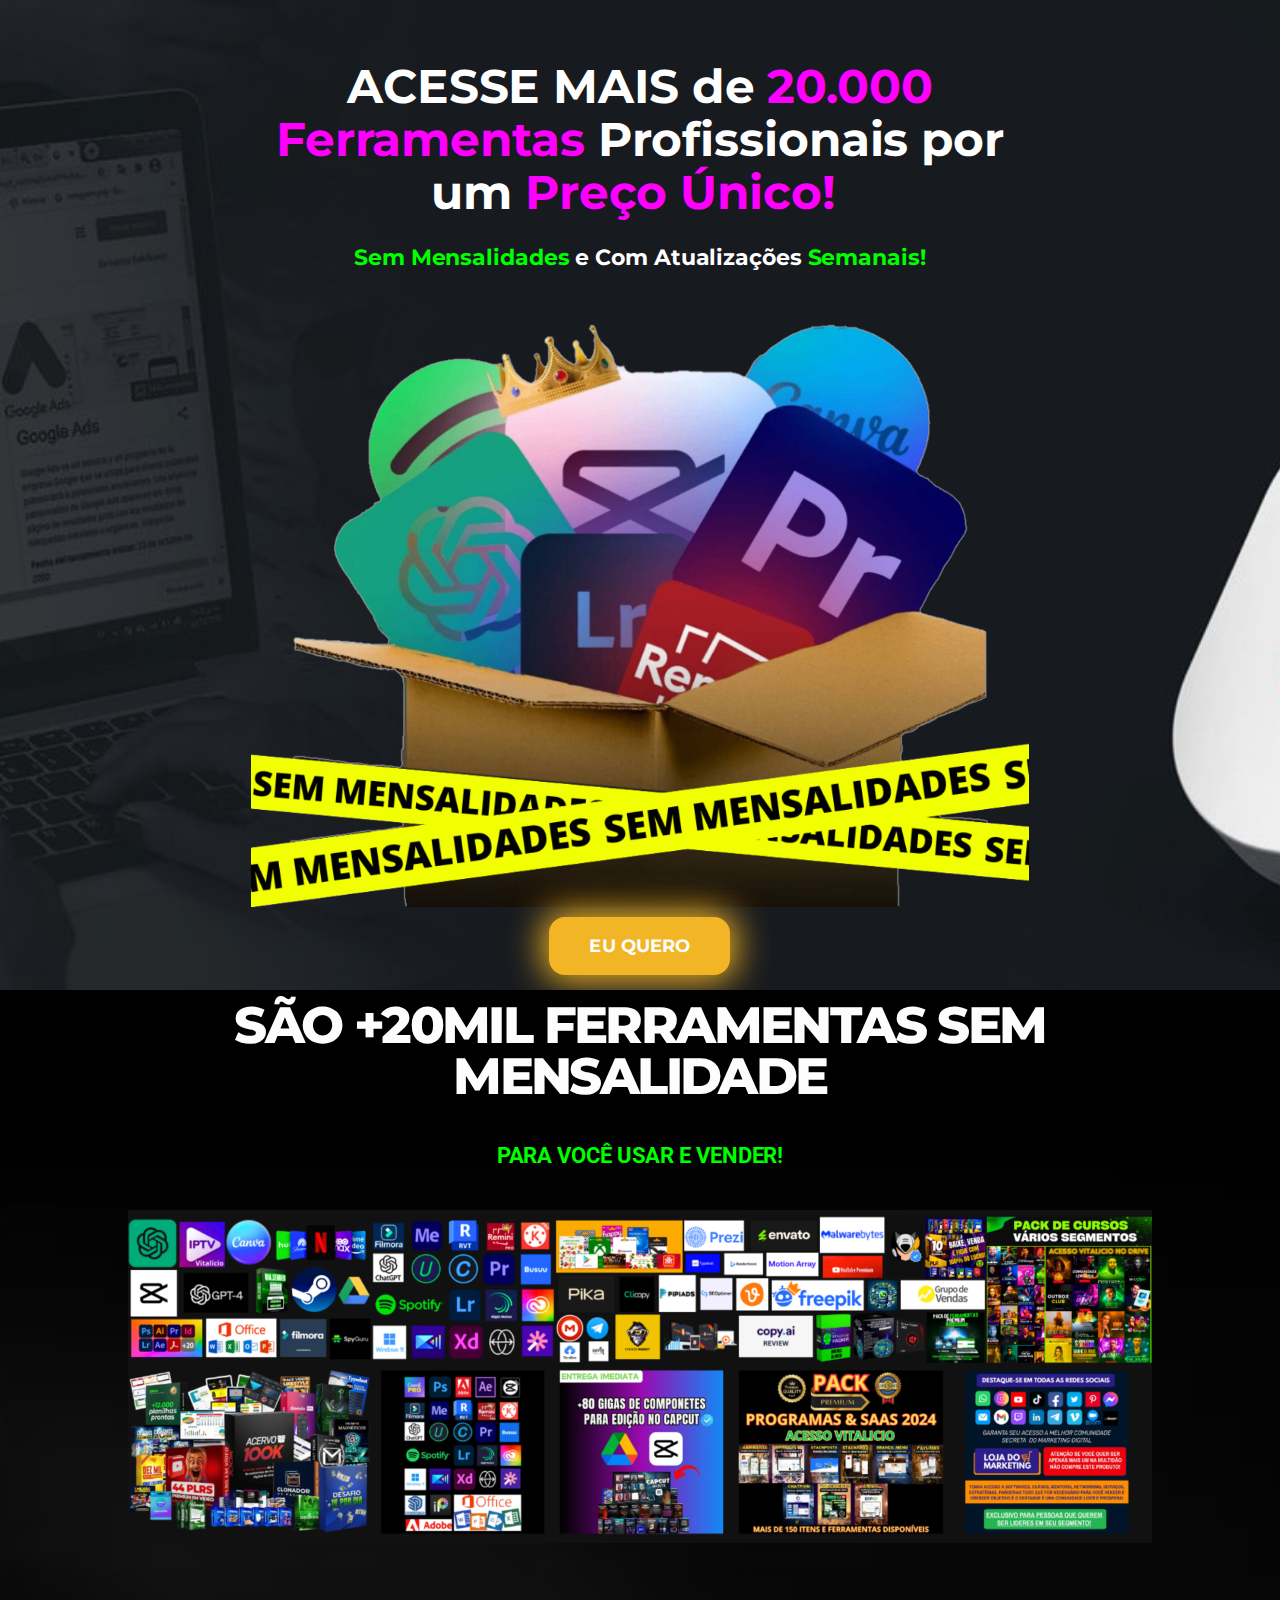
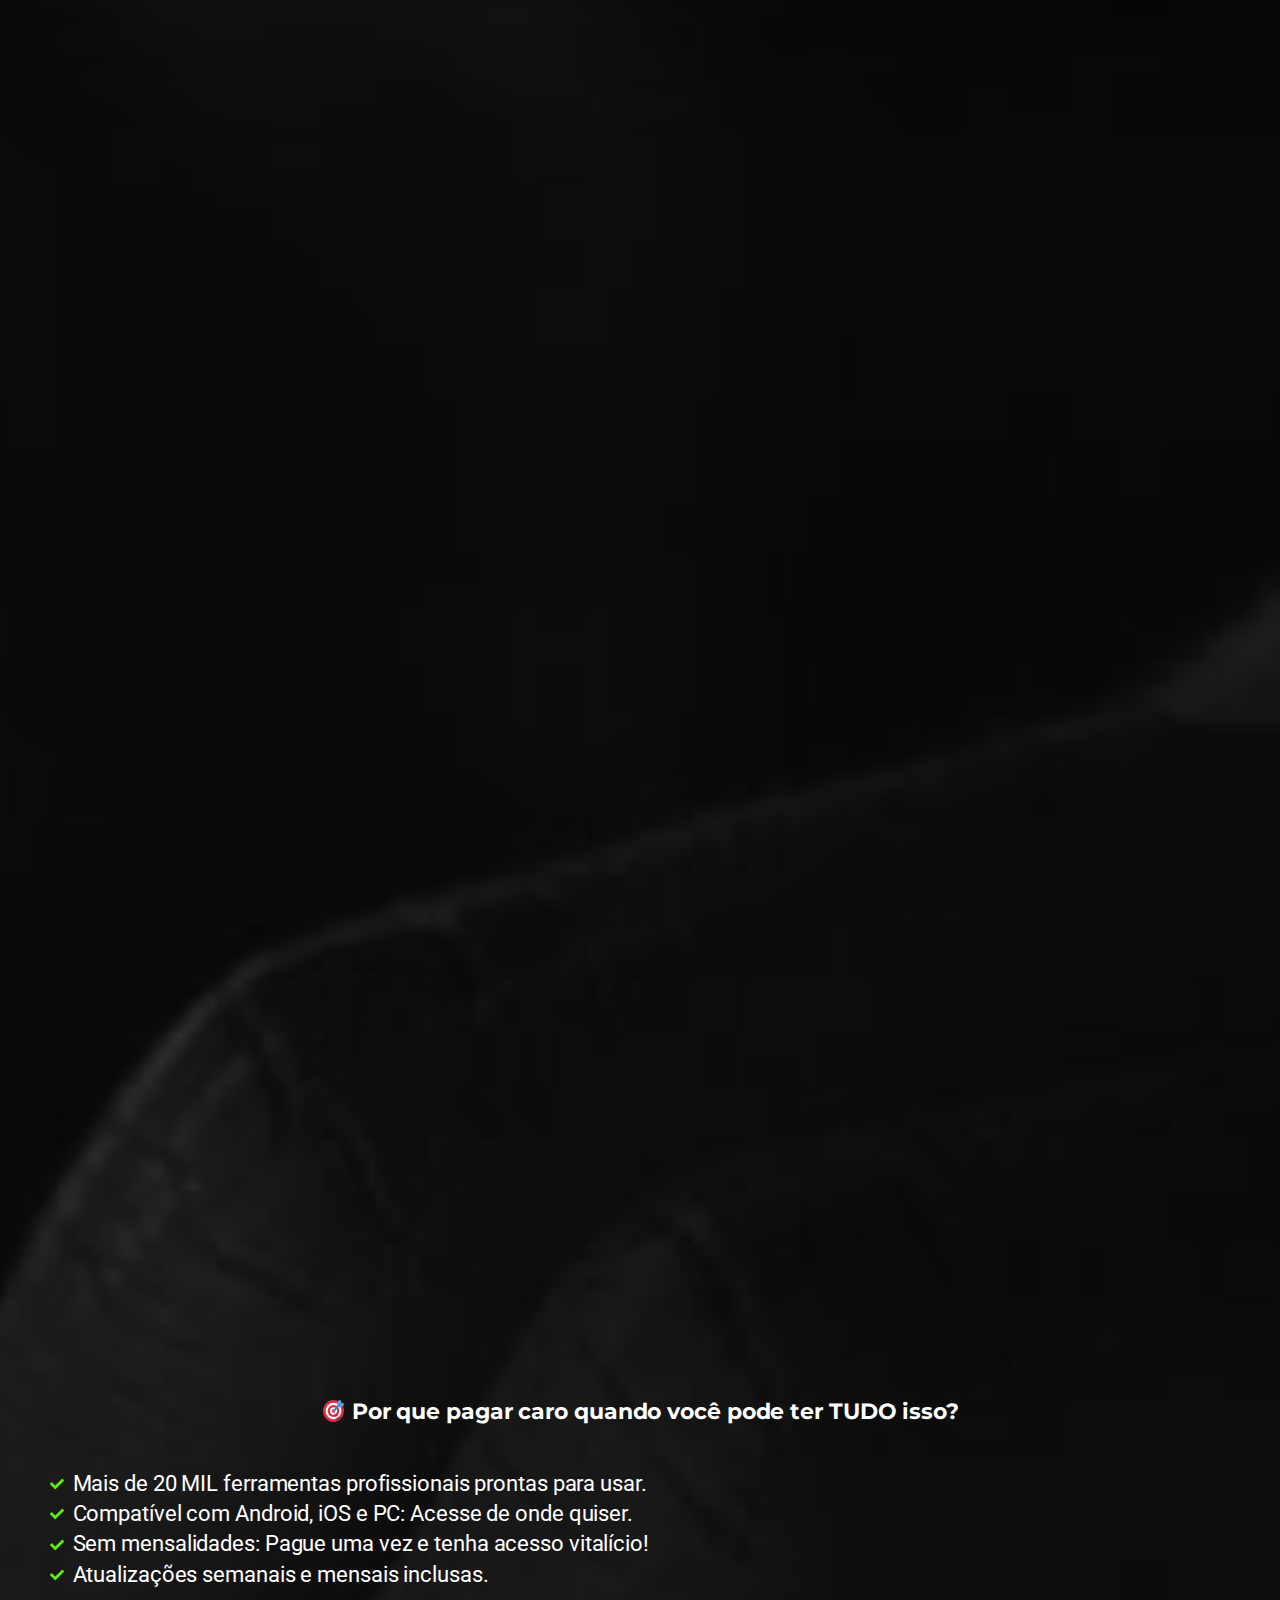
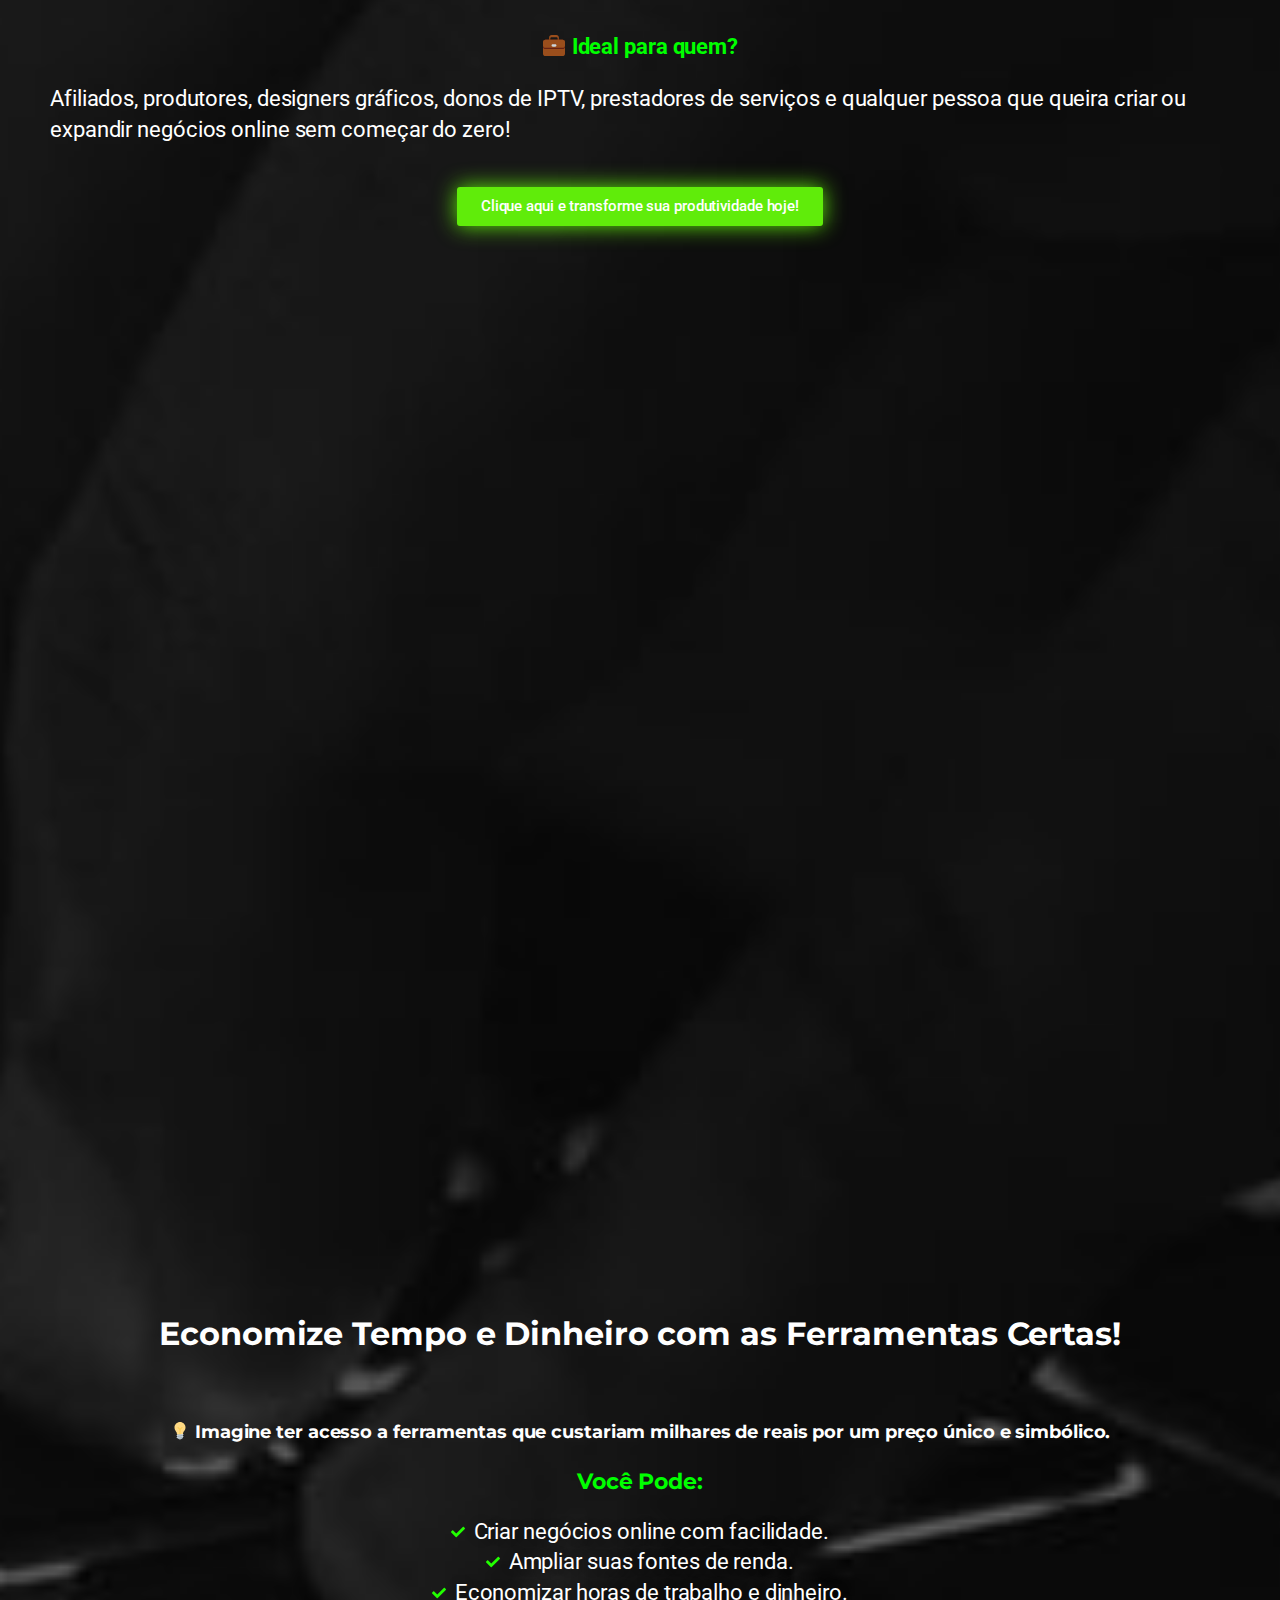
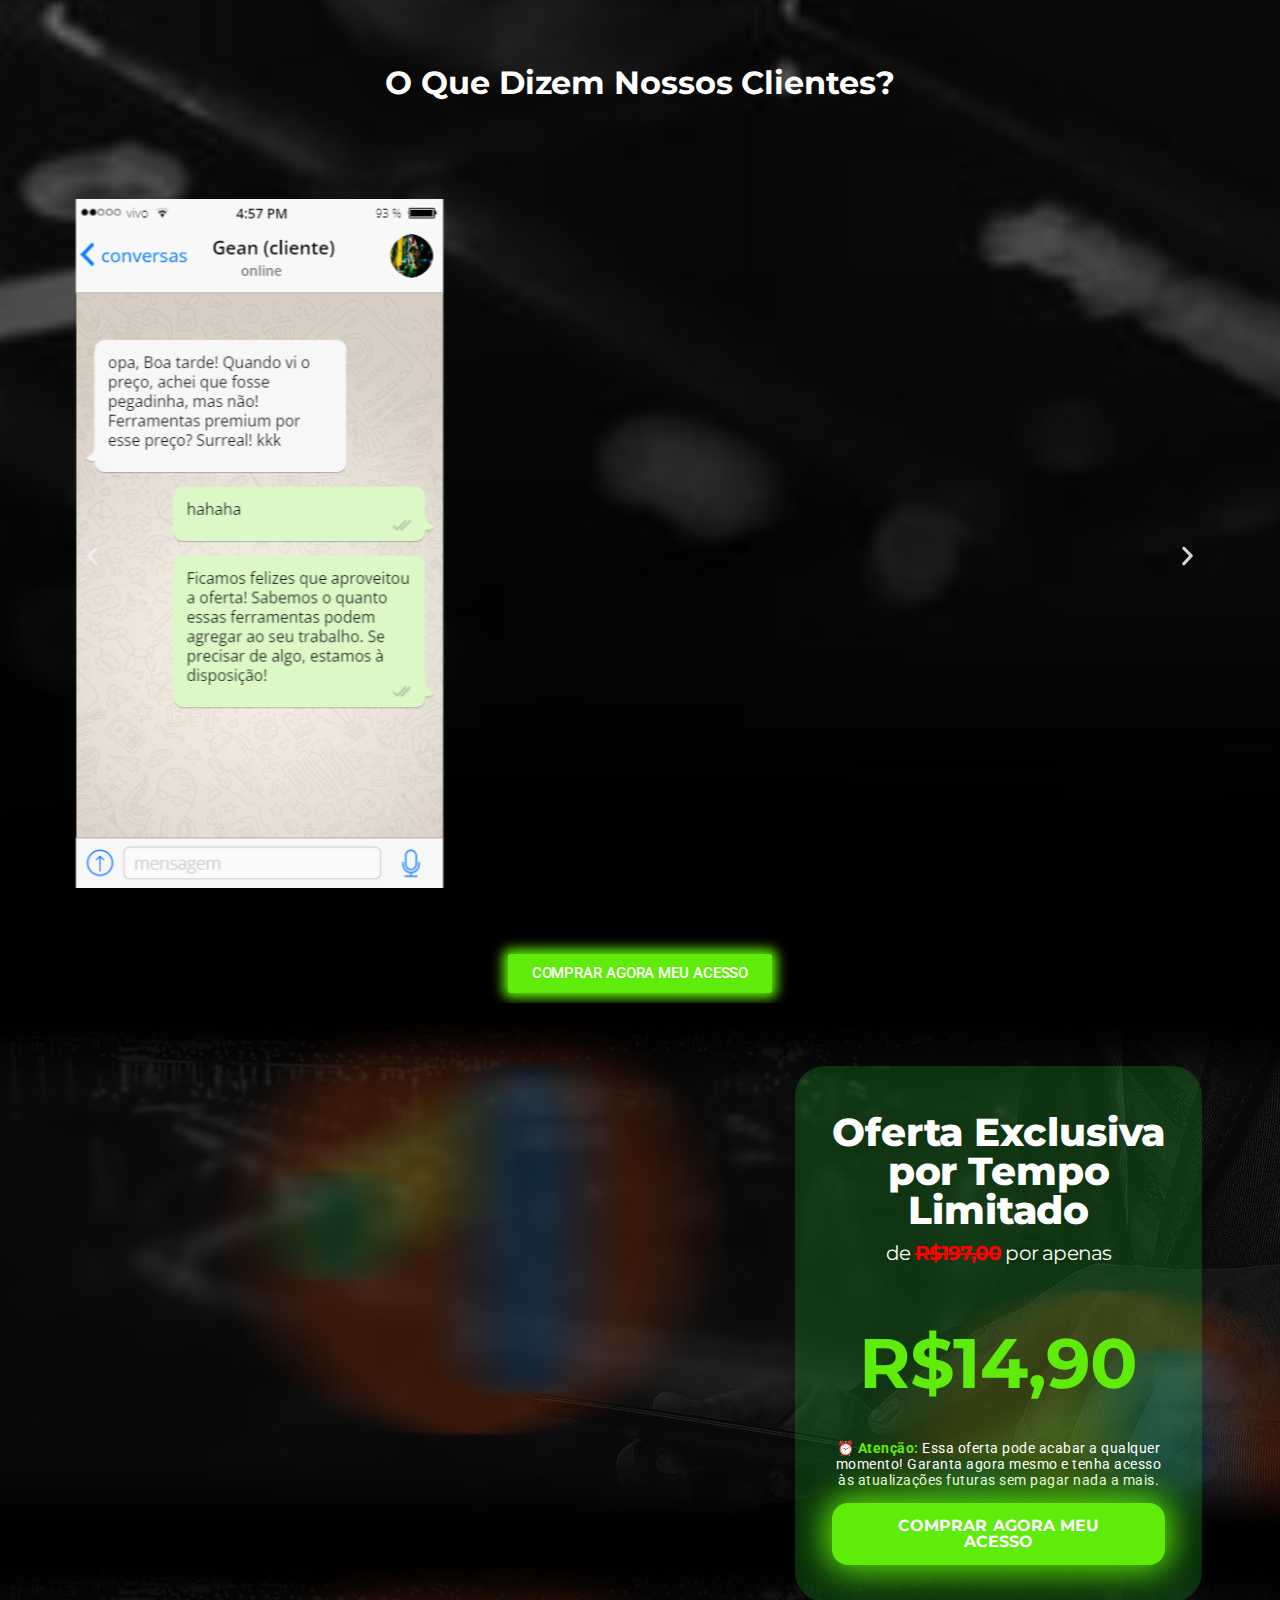
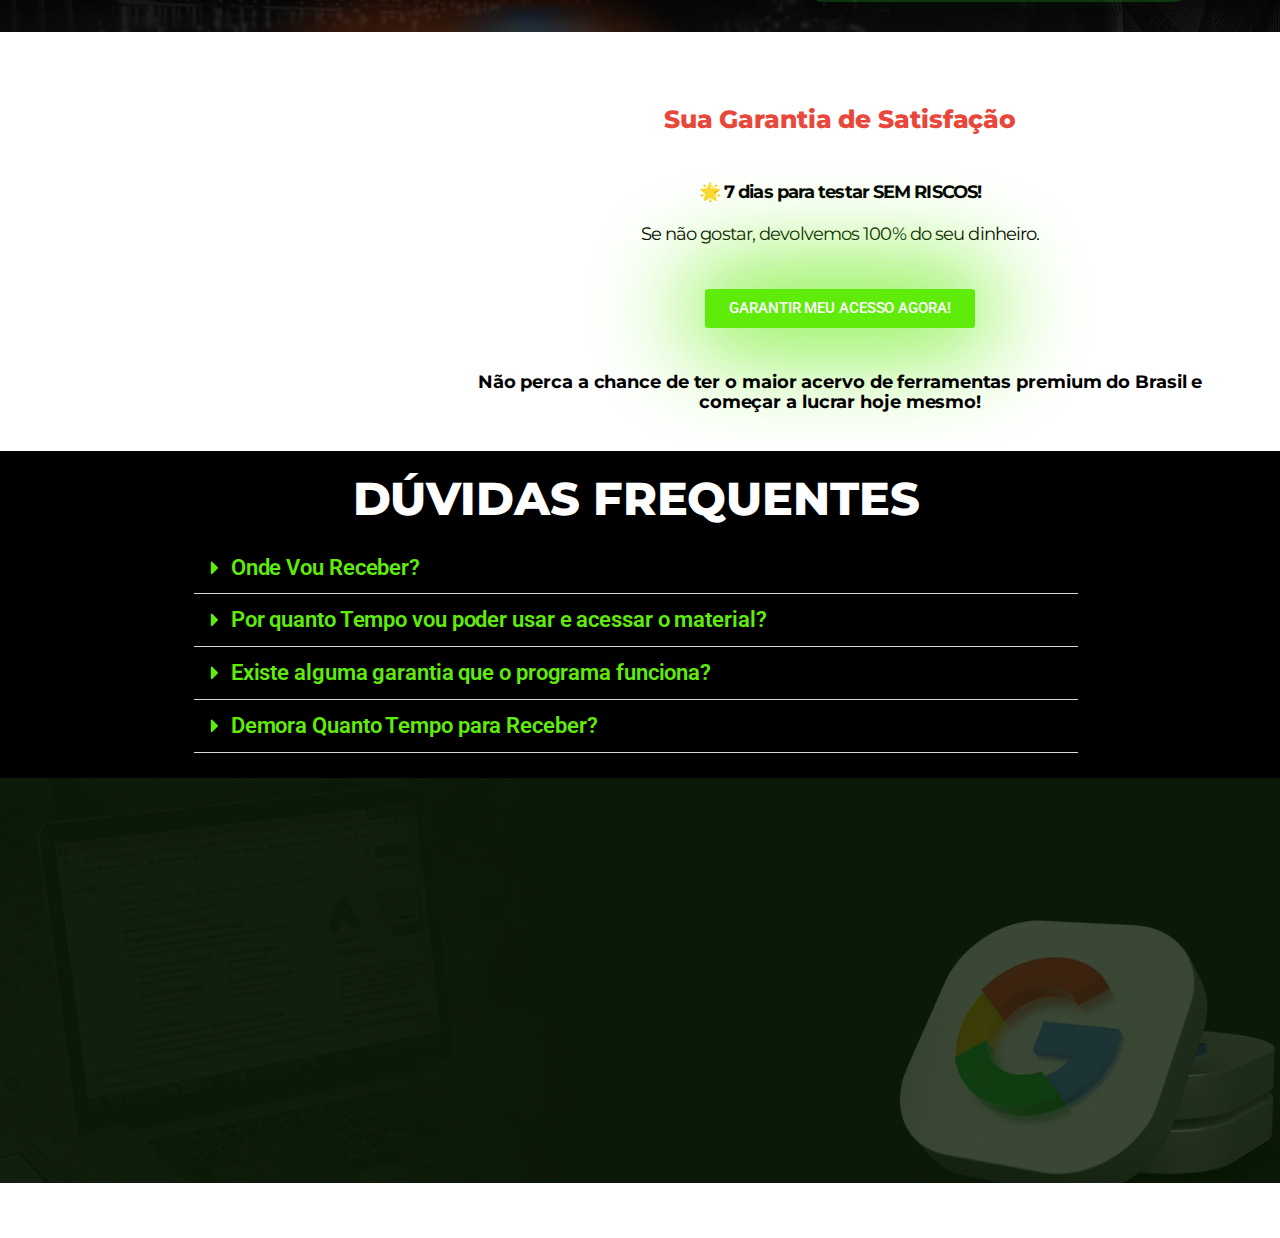
==== commit 495eca58: "Add files via upload" ====
--- a/index.html
+++ b/index.html
@@ -1,1091 +1,594 @@
-<!DOCTYPE html><html lang="fr-FR"><head>
-    <meta charset="UTF-8">
-    <title>Etapa 1 – Descubra Traição</title>
-    <meta name="robots" content="max-image-preview:large">
-    <style>
-      img:is([sizes="auto"i], [sizes^="auto,"i]) {
-        contain-intrinsic-size: 3000px 1500px
-      }
-    </style>
-    <script>
-      window._wpemojiSettings = {
-        "baseUrl": "https:\/\/s.w.org\/images\/core\/emoji\/15.0.3\/72x72\/",
-        "ext": ".png",
-        "svgUrl": "https:\/\/s.w.org\/images\/core\/emoji\/15.0.3\/svg\/",
-        "svgExt": ".svg",
-        "source": {
-          "concatemoji": "https:\/\/vsl.espionnerapp.online\/wp-includes\/js\/wp-emoji-release.min.js?ver=6.7.1"
-        }
-      };
-      /*! This file is auto-generated */
-      ! function(i, n) {
-        var o, s, e;
-
-        function c(e) {
-          try {
-            var t = {
-              supportTests: e,
-              timestamp: (new Date).valueOf()
-            };
-            sessionStorage.setItem(o, JSON.stringify(t))
-          } catch (e) {}
-        }
-
-        function p(e, t, n) {
-          e.clearRect(0, 0, e.canvas.width, e.canvas.height), e.fillText(t, 0, 0);
-          var t = new Uint32Array(e.getImageData(0, 0, e.canvas.width, e.canvas.height).data),
-            r = (e.clearRect(0, 0, e.canvas.width, e.canvas.height), e.fillText(n, 0, 0), new Uint32Array(e.getImageData(0, 0, e.canvas.width, e.canvas.height).data));
-          return t.every(function(e, t) {
-            return e === r[t]
-          })
-        }
-
-        function u(e, t, n) {
-          switch (t) {
-            case "flag":
-              return n(e, "\ud83c\udff3\ufe0f\u200d\u26a7\ufe0f", "\ud83c\udff3\ufe0f\u200b\u26a7\ufe0f") ? !1 : !n(e, "\ud83c\uddfa\ud83c\uddf3", "\ud83c\uddfa\u200b\ud83c\uddf3") && !n(e, "\ud83c\udff4\udb40\udc67\udb40\udc62\udb40\udc65\udb40\udc6e\udb40\udc67\udb40\udc7f", "\ud83c\udff4\u200b\udb40\udc67\u200b\udb40\udc62\u200b\udb40\udc65\u200b\udb40\udc6e\u200b\udb40\udc67\u200b\udb40\udc7f");
-            case "emoji":
-              return !n(e, "\ud83d\udc26\u200d\u2b1b", "\ud83d\udc26\u200b\u2b1b")
-          }
-          return !1
-        }
-
-        function f(e, t, n) {
-          var r = "undefined" != typeof WorkerGlobalScope && self instanceof WorkerGlobalScope ? new OffscreenCanvas(300, 150) : i.createElement("canvas"),
-            a = r.getContext("2d", {
-              willReadFrequently: !0
-            }),
-            o = (a.textBaseline = "top", a.font = "600 32px Arial", {});
-          return e.forEach(function(e) {
-            o[e] = t(a, e, n)
-          }), o
-        }
-
-        function t(e) {
-          var t = i.createElement("script");
-          t.src = e, t.defer = !0, i.head.appendChild(t)
-        }
-        "undefined" != typeof Promise && (o = "wpEmojiSettingsSupports", s = ["flag", "emoji"], n.supports = {
-          everything: !0,
-          everythingExceptFlag: !0
-        }, e = new Promise(function(e) {
-          i.addEventListener("DOMContentLoaded", e, {
-            once: !0
-          })
-        }), new Promise(function(t) {
-          var n = function() {
-            try {
-              var e = JSON.parse(sessionStorage.getItem(o));
-              if ("object" == typeof e && "number" == typeof e.timestamp && (new Date).valueOf() < e.timestamp + 604800 && "object" == typeof e.supportTests) return e.supportTests
-            } catch (e) {}
-            return null
-          }();
-          if (!n) {
-            if ("undefined" != typeof Worker && "undefined" != typeof OffscreenCanvas && "undefined" != typeof URL && URL.createObjectURL && "undefined" != typeof Blob) try {
-              var e = "postMessage(" + f.toString() + "(" + [JSON.stringify(s), u.toString(), p.toString()].join(",") + "));",
-                r = new Blob([e], {
-                  type: "text/javascript"
-                }),
-                a = new Worker(URL.createObjectURL(r), {
-                  name: "wpTestEmojiSupports"
-                });
-              return void(a.onmessage = function(e) {
-                c(n = e.data), a.terminate(), t(n)
-              })
-            } catch (e) {}
-            c(n = f(s, u, p))
-          }
-          t(n)
-        }).then(function(e) {
-          for (var t in e) n.supports[t] = e[t], n.supports.everything = n.supports.everything && n.supports[t], "flag" !== t && (n.supports.everythingExceptFlag = n.supports.everythingExceptFlag && n.supports[t]);
-          n.supports.everythingExceptFlag = n.supports.everythingExceptFlag && !n.supports.flag, n.DOMReady = !1, n.readyCallback = function() {
-            n.DOMReady = !0
-          }
-        }).then(function() {
-          return e
-        }).then(function() {
-          var e;
-          n.supports.everything || (n.readyCallback(), (e = n.source || {}).concatemoji ? t(e.concatemoji) : e.wpemoji && e.twemoji && (t(e.twemoji), t(e.wpemoji)))
-        }))
-      }((window, document), window._wpemojiSettings);
-    </script>
-    <style id="wp-emoji-styles-inline-css">
-      img.wp-smiley,
-      img.emoji {
-        display: inline !important;
-        border: none !important;
-        box-shadow: none !important;
-        height: 1em !important;
-        width: 1em !important;
-        margin: 0 0.07em !important;
-        vertical-align: -0.1em !important;
-        background: none !important;
-        padding: 0 !important;
-      }
-    </style>
-    <style id="classic-theme-styles-inline-css">
-      /*! This file is auto-generated */
-      .wp-block-button__link {
-        color: #fff;
-        background-color: #32373c;
-        border-radius: 9999px;
-        box-shadow: none;
-        text-decoration: none;
-        padding: calc(.667em + 2px) calc(1.333em + 2px);
-        font-size: 1.125em
-      }
-
-      .wp-block-file__button {
-        background: #32373c;
-        color: #fff;
-        text-decoration: none
-      }
-    </style>
-    <style id="global-styles-inline-css">
-      :root {
-        --wp--preset--aspect-ratio--square: 1;
-        --wp--preset--aspect-ratio--4-3: 4/3;
-        --wp--preset--aspect-ratio--3-4: 3/4;
-        --wp--preset--aspect-ratio--3-2: 3/2;
-        --wp--preset--aspect-ratio--2-3: 2/3;
-        --wp--preset--aspect-ratio--16-9: 16/9;
-        --wp--preset--aspect-ratio--9-16: 9/16;
-        --wp--preset--color--black: #000000;
-        --wp--preset--color--cyan-bluish-gray: #abb8c3;
-        --wp--preset--color--white: #ffffff;
-        --wp--preset--color--pale-pink: #f78da7;
-        --wp--preset--color--vivid-red: #cf2e2e;
-        --wp--preset--color--luminous-vivid-orange: #ff6900;
-        --wp--preset--color--luminous-vivid-amber: #fcb900;
-        --wp--preset--color--light-green-cyan: #7bdcb5;
-        --wp--preset--color--vivid-green-cyan: #00d084;
-        --wp--preset--color--pale-cyan-blue: #8ed1fc;
-        --wp--preset--color--vivid-cyan-blue: #0693e3;
-        --wp--preset--color--vivid-purple: #9b51e0;
-        --wp--preset--gradient--vivid-cyan-blue-to-vivid-purple: linear-gradient(135deg, rgba(6, 147, 227, 1) 0%, rgb(155, 81, 224) 100%);
-        --wp--preset--gradient--light-green-cyan-to-vivid-green-cyan: linear-gradient(135deg, rgb(122, 220, 180) 0%, rgb(0, 208, 130) 100%);
-        --wp--preset--gradient--luminous-vivid-amber-to-luminous-vivid-orange: linear-gradient(135deg, rgba(252, 185, 0, 1) 0%, rgba(255, 105, 0, 1) 100%);
-        --wp--preset--gradient--luminous-vivid-orange-to-vivid-red: linear-gradient(135deg, rgba(255, 105, 0, 1) 0%, rgb(207, 46, 46) 100%);
-        --wp--preset--gradient--very-light-gray-to-cyan-bluish-gray: linear-gradient(135deg, rgb(238, 238, 238) 0%, rgb(169, 184, 195) 100%);
-        --wp--preset--gradient--cool-to-warm-spectrum: linear-gradient(135deg, rgb(74, 234, 220) 0%, rgb(151, 120, 209) 20%, rgb(207, 42, 186) 40%, rgb(238, 44, 130) 60%, rgb(251, 105, 98) 80%, rgb(254, 248, 76) 100%);
-        --wp--preset--gradient--blush-light-purple: linear-gradient(135deg, rgb(255, 206, 236) 0%, rgb(152, 150, 240) 100%);
-        --wp--preset--gradient--blush-bordeaux: linear-gradient(135deg, rgb(254, 205, 165) 0%, rgb(254, 45, 45) 50%, rgb(107, 0, 62) 100%);
-        --wp--preset--gradient--luminous-dusk: linear-gradient(135deg, rgb(255, 203, 112) 0%, rgb(199, 81, 192) 50%, rgb(65, 88, 208) 100%);
-        --wp--preset--gradient--pale-ocean: linear-gradient(135deg, rgb(255, 245, 203) 0%, rgb(182, 227, 212) 50%, rgb(51, 167, 181) 100%);
-        --wp--preset--gradient--electric-grass: linear-gradient(135deg, rgb(202, 248, 128) 0%, rgb(113, 206, 126) 100%);
-        --wp--preset--gradient--midnight: linear-gradient(135deg, rgb(2, 3, 129) 0%, rgb(40, 116, 252) 100%);
-        --wp--preset--font-size--small: 13px;
-        --wp--preset--font-size--medium: 20px;
-        --wp--preset--font-size--large: 36px;
-        --wp--preset--font-size--x-large: 42px;
-        --wp--preset--spacing--20: 0.44rem;
-        --wp--preset--spacing--30: 0.67rem;
-        --wp--preset--spacing--40: 1rem;
-        --wp--preset--spacing--50: 1.5rem;
-        --wp--preset--spacing--60: 2.25rem;
-        --wp--preset--spacing--70: 3.38rem;
-        --wp--preset--spacing--80: 5.06rem;
-        --wp--preset--shadow--natural: 6px 6px 9px rgba(0, 0, 0, 0.2);
-        --wp--preset--shadow--deep: 12px 12px 50px rgba(0, 0, 0, 0.4);
-        --wp--preset--shadow--sharp: 6px 6px 0px rgba(0, 0, 0, 0.2);
-        --wp--preset--shadow--outlined: 6px 6px 0px -3px rgba(255, 255, 255, 1), 6px 6px rgba(0, 0, 0, 1);
-        --wp--preset--shadow--crisp: 6px 6px 0px rgba(0, 0, 0, 1);
-      }
-
-      :where(.is-layout-flex) {
-        gap: 0.5em;
-      }
-
-      :where(.is-layout-grid) {
-        gap: 0.5em;
-      }
-
-      body .is-layout-flex {
-        display: flex;
-      }
-
-      .is-layout-flex {
-        flex-wrap: wrap;
-        align-items: center;
-      }
-
-      .is-layout-flex> :is(*, div) {
-        margin: 0;
-      }
-
-      body .is-layout-grid {
-        display: grid;
-      }
-
-      .is-layout-grid> :is(*, div) {
-        margin: 0;
-      }
-
-      :where(.wp-block-columns.is-layout-flex) {
-        gap: 2em;
-      }
-
-      :where(.wp-block-columns.is-layout-grid) {
-        gap: 2em;
-      }
-
-      :where(.wp-block-post-template.is-layout-flex) {
-        gap: 1.25em;
-      }
-
-      :where(.wp-block-post-template.is-layout-grid) {
-        gap: 1.25em;
-      }
-
-      .has-black-color {
-        color: var(--wp--preset--color--black) !important;
-      }
-
-      .has-cyan-bluish-gray-color {
-        color: var(--wp--preset--color--cyan-bluish-gray) !important;
-      }
-
-      .has-white-color {
-        color: var(--wp--preset--color--white) !important;
-      }
-
-      .has-pale-pink-color {
-        color: var(--wp--preset--color--pale-pink) !important;
-      }
-
-      .has-vivid-red-color {
-        color: var(--wp--preset--color--vivid-red) !important;
-      }
-
-      .has-luminous-vivid-orange-color {
-        color: var(--wp--preset--color--luminous-vivid-orange) !important;
-      }
-
-      .has-luminous-vivid-amber-color {
-        color: var(--wp--preset--color--luminous-vivid-amber) !important;
-      }
-
-      .has-light-green-cyan-color {
-        color: var(--wp--preset--color--light-green-cyan) !important;
-      }
-
-      .has-vivid-green-cyan-color {
-        color: var(--wp--preset--color--vivid-green-cyan) !important;
-      }
-
-      .has-pale-cyan-blue-color {
-        color: var(--wp--preset--color--pale-cyan-blue) !important;
-      }
-
-      .has-vivid-cyan-blue-color {
-        color: var(--wp--preset--color--vivid-cyan-blue) !important;
-      }
-
-      .has-vivid-purple-color {
-        color: var(--wp--preset--color--vivid-purple) !important;
-      }
-
-      .has-black-background-color {
-        background-color: var(--wp--preset--color--black) !important;
-      }
-
-      .has-cyan-bluish-gray-background-color {
-        background-color: var(--wp--preset--color--cyan-bluish-gray) !important;
-      }
-
-      .has-white-background-color {
-        background-color: var(--wp--preset--color--white) !important;
-      }
-
-      .has-pale-pink-background-color {
-        background-color: var(--wp--preset--color--pale-pink) !important;
-      }
-
-      .has-vivid-red-background-color {
-        background-color: var(--wp--preset--color--vivid-red) !important;
-      }
-
-      .has-luminous-vivid-orange-background-color {
-        background-color: var(--wp--preset--color--luminous-vivid-orange) !important;
-      }
-
-      .has-luminous-vivid-amber-background-color {
-        background-color: var(--wp--preset--color--luminous-vivid-amber) !important;
-      }
-
-      .has-light-green-cyan-background-color {
-        background-color: var(--wp--preset--color--light-green-cyan) !important;
-      }
-
-      .has-vivid-green-cyan-background-color {
-        background-color: var(--wp--preset--color--vivid-green-cyan) !important;
-      }
-
-      .has-pale-cyan-blue-background-color {
-        background-color: var(--wp--preset--color--pale-cyan-blue) !important;
-      }
-
-      .has-vivid-cyan-blue-background-color {
-        background-color: var(--wp--preset--color--vivid-cyan-blue) !important;
-      }
-
-      .has-vivid-purple-background-color {
-        background-color: var(--wp--preset--color--vivid-purple) !important;
-      }
-
-      .has-black-border-color {
-        border-color: var(--wp--preset--color--black) !important;
-      }
-
-      .has-cyan-bluish-gray-border-color {
-        border-color: var(--wp--preset--color--cyan-bluish-gray) !important;
-      }
-
-      .has-white-border-color {
-        border-color: var(--wp--preset--color--white) !important;
-      }
-
-      .has-pale-pink-border-color {
-        border-color: var(--wp--preset--color--pale-pink) !important;
-      }
-
-      .has-vivid-red-border-color {
-        border-color: var(--wp--preset--color--vivid-red) !important;
-      }
-
-      .has-luminous-vivid-orange-border-color {
-        border-color: var(--wp--preset--color--luminous-vivid-orange) !important;
-      }
-
-      .has-luminous-vivid-amber-border-color {
-        border-color: var(--wp--preset--color--luminous-vivid-amber) !important;
-      }
-
-      .has-light-green-cyan-border-color {
-        border-color: var(--wp--preset--color--light-green-cyan) !important;
-      }
-
-      .has-vivid-green-cyan-border-color {
-        border-color: var(--wp--preset--color--vivid-green-cyan) !important;
-      }
-
-      .has-pale-cyan-blue-border-color {
-        border-color: var(--wp--preset--color--pale-cyan-blue) !important;
-      }
-
-      .has-vivid-cyan-blue-border-color {
-        border-color: var(--wp--preset--color--vivid-cyan-blue) !important;
-      }
-
-      .has-vivid-purple-border-color {
-        border-color: var(--wp--preset--color--vivid-purple) !important;
-      }
-
-      .has-vivid-cyan-blue-to-vivid-purple-gradient-background {
-        background: var(--wp--preset--gradient--vivid-cyan-blue-to-vivid-purple) !important;
-      }
-
-      .has-light-green-cyan-to-vivid-green-cyan-gradient-background {
-        background: var(--wp--preset--gradient--light-green-cyan-to-vivid-green-cyan) !important;
-      }
-
-      .has-luminous-vivid-amber-to-luminous-vivid-orange-gradient-background {
-        background: var(--wp--preset--gradient--luminous-vivid-amber-to-luminous-vivid-orange) !important;
-      }
-
-      .has-luminous-vivid-orange-to-vivid-red-gradient-background {
-        background: var(--wp--preset--gradient--luminous-vivid-orange-to-vivid-red) !important;
-      }
-
-      .has-very-light-gray-to-cyan-bluish-gray-gradient-background {
-        background: var(--wp--preset--gradient--very-light-gray-to-cyan-bluish-gray) !important;
-      }
-
-      .has-cool-to-warm-spectrum-gradient-background {
-        background: var(--wp--preset--gradient--cool-to-warm-spectrum) !important;
-      }
-
-      .has-blush-light-purple-gradient-background {
-        background: var(--wp--preset--gradient--blush-light-purple) !important;
-      }
-
-      .has-blush-bordeaux-gradient-background {
-        background: var(--wp--preset--gradient--blush-bordeaux) !important;
-      }
-
-      .has-luminous-dusk-gradient-background {
-        background: var(--wp--preset--gradient--luminous-dusk) !important;
-      }
-
-      .has-pale-ocean-gradient-background {
-        background: var(--wp--preset--gradient--pale-ocean) !important;
-      }
-
-      .has-electric-grass-gradient-background {
-        background: var(--wp--preset--gradient--electric-grass) !important;
-      }
-
-      .has-midnight-gradient-background {
-        background: var(--wp--preset--gradient--midnight) !important;
-      }
-
-      .has-small-font-size {
-        font-size: var(--wp--preset--font-size--small) !important;
-      }
-
-      .has-medium-font-size {
-        font-size: var(--wp--preset--font-size--medium) !important;
-      }
-
-      .has-large-font-size {
-        font-size: var(--wp--preset--font-size--large) !important;
-      }
-
-      .has-x-large-font-size {
-        font-size: var(--wp--preset--font-size--x-large) !important;
-      }
-
-      :where(.wp-block-post-template.is-layout-flex) {
-        gap: 1.25em;
-      }
-
-      :where(.wp-block-post-template.is-layout-grid) {
-        gap: 1.25em;
-      }
-
-      :where(.wp-block-columns.is-layout-flex) {
-        gap: 2em;
-      }
-
-      :where(.wp-block-columns.is-layout-grid) {
-        gap: 2em;
-      }
-
-      :root :where(.wp-block-pullquote) {
-        font-size: 1.5em;
-        line-height: 1.6;
-      }
-    </style>
-    <link rel="stylesheet" id="hello-elementor-css" href="css/style.min.css" media="all">
-    <link rel="stylesheet" id="hello-elementor-theme-style-css" href="css/theme.min.css" media="all">
-    <link rel="stylesheet" id="hello-elementor-header-footer-css" href="css/header-footer.min.css" media="all">
-    <link rel="stylesheet" id="elementor-frontend-css" href="css/frontend-lite.min.css" media="all">
-    <link rel="stylesheet" id="elementor-post-8-css" href="css/post-8.css" media="all">
-    <link rel="stylesheet" id="swiper-css" href="css/swiper.min.css" media="all">
-    <link rel="stylesheet" id="e-popup-style-css" href="css/popup.min.css" media="all">
-    <link rel="stylesheet" id="elementor-global-css" href="css/global.css" media="all">
-    <link rel="stylesheet" id="elementor-post-228-css" href="css/post-228.css" media="all">
-    <link rel="stylesheet" id="eael-general-css" href="css/general.min.css" media="all">
-    <link rel="stylesheet" id="intlTelInput-css" href="css/intlTelInput.min.css" media="all">
-    <link rel="stylesheet" id="elementor_tel-css" href="css/elementor-tel.css" media="all">
-    <link rel="stylesheet" id="google-fonts-1-css" href="https://fonts.googleapis.com/css?family=Roboto%3A100%2C100italic%2C200%2C200italic%2C300%2C300italic%2C400%2C400italic%2C500%2C500italic%2C600%2C600italic%2C700%2C700italic%2C800%2C800italic%2C900%2C900italic%7CRoboto+Slab%3A100%2C100italic%2C200%2C200italic%2C300%2C300italic%2C400%2C400italic%2C500%2C500italic%2C600%2C600italic%2C700%2C700italic%2C800%2C800italic%2C900%2C900italic&display=swap&ver=6.7.1" media="all">
-    <link rel="preconnect" href="https://fonts.gstatic.com/" crossorigin="">
-    <script src="js/jquery.min.js" id="jquery-core-js"></script>
-    <script src="js/jquery-migrate.min.js" id="jquery-migrate-js"></script>
-    <script src="js/intlTelInput-jquery.js" id="intlTelInput_elementor-js"></script>
-    <script id="elementor_tel-js-extra">
-      var elementor_tel = {
-        "utilsScript": "https:\/\/vsl.espionnerapp.online\/wp-content\/plugins\/telephone-field-for-elementor-forms\/lib\/js\/utils.js"
-      };
-    </script>
-    <script src="js/elementor_tel.js" id="elementor_tel-js"></script>
-    <link rel="https://api.w.org/" href="https://vsl.espionnerapp.online/wp-json/">
-    <link rel="alternate" title="JSON" type="application/json" href="https://vsl.espionnerapp.online/wp-json/wp/v2/pages/228">
-    <link rel="EditURI" type="application/rsd+xml" title="RSD" href="https://vsl.espionnerapp.online/xmlrpc.php?rsd">
-    <meta name="generator" content="WordPress 6.7.1">
-    <link rel="canonical" href="https://vsl.espionnerapp.online/step1/">
-    <link rel="shortlink" href="https://vsl.espionnerapp.online/?p=228">
-    <link rel="alternate" title="oEmbed (JSON)" type="application/json+oembed" href="https://vsl.espionnerapp.online/wp-json/oembed/1.0/embed?url=https%3A%2F%2Fvsl.espionnerapp.online%2Fstep1%2F">
-    <link rel="alternate" title="oEmbed (XML)" type="text/xml+oembed" href="https://vsl.espionnerapp.online/wp-json/oembed/1.0/embed?url=https%3A%2F%2Fvsl.espionnerapp.online%2Fstep1%2F&format=xml">
-    <script>
-      document.addEventListener('DOMContentLoaded', function() {
-        fetch('https://ipapi.co/json/').then(response => response.json()).then(data => {
-          let city = data.city;
-          let cityElement = document.getElementById('user-city');
-          if (cityElement) {
-            cityElement.textContent = city;
-          }
-        }).catch(error => console.error('Error fetching the location:', error));
-      });
-    </script>
-    <meta name="generator" content="Elementor 3.23.3; features: e_optimized_css_loading, e_font_icon_svg, additional_custom_breakpoints, e_lazyload; settings: css_print_method-external, google_font-enabled, font_display-swap">
-    <style>
-      .e-con.e-parent:nth-of-type(n+4):not(.e-lazyloaded):not(.e-no-lazyload),
-      .e-con.e-parent:nth-of-type(n+4):not(.e-lazyloaded):not(.e-no-lazyload) * {
-        background-image: none !important;
-      }
-
-      @media screen and (max-height: 1024px) {
-
-        .e-con.e-parent:nth-of-type(n+3):not(.e-lazyloaded):not(.e-no-lazyload),
-        .e-con.e-parent:nth-of-type(n+3):not(.e-lazyloaded):not(.e-no-lazyload) * {
-          background-image: none !important;
-        }
-      }
-
-      @media screen and (max-height: 640px) {
-
-        .e-con.e-parent:nth-of-type(n+2):not(.e-lazyloaded):not(.e-no-lazyload),
-        .e-con.e-parent:nth-of-type(n+2):not(.e-lazyloaded):not(.e-no-lazyload) * {
-          background-image: none !important;
-        }
-      }
-    </style>
-    <meta name="viewport" content="width=device-width, initial-scale=1.0, viewport-fit=cover">
-    <script src="js/wp-emoji-release.min.js" defer=""></script>
-    
-    <script>
-  window.pixelId = "6792c42966ae61ae4704cff5";
-  var a = document.createElement("script");
-  a.setAttribute("async", "");
-  a.setAttribute("defer", "");
-  a.setAttribute("src", "https://cdn.utmify.com.br/scripts/pixel/pixel.js");
-  document.head.appendChild(a);
+<!DOCTYPE html><html lang="pt-BR"><head>
+	<meta charset="UTF-8">
+			<title>plataformapro.site</title>
+		<meta name="viewport" content="width=device-width, initial-scale=1">
+<meta name="robots" content="max-image-preview:large">
+	<style>img:is([sizes="auto" i], [sizes^="auto," i]) { contain-intrinsic-size: 3000px 1500px }</style>
+	
+<!-- Google Tag Manager by PYS -->
+<script data-cfasync="false" data-pagespeed-no-defer="">
+	var pys_datalayer_name = "dataLayer";
+	window.dataLayer = window.dataLayer || [];</script> 
+<!-- End Google Tag Manager by PYS --><script type="application/javascript" id="pys-version-script">console.log('PixelYourSite Free version 10.0.3.1');</script>
+<title>plataformapro.site</title>
+<link rel="alternate" type="application/rss+xml" title="Feed para plataformapro.site »" href="https://plataformapro.site/feed/">
+<link rel="alternate" type="application/rss+xml" title="Feed de comentários para plataformapro.site »" href="https://plataformapro.site/comments/feed/">
+<script>
+window._wpemojiSettings = {"baseUrl":"https:\/\/s.w.org\/images\/core\/emoji\/15.0.3\/72x72\/","ext":".png","svgUrl":"https:\/\/s.w.org\/images\/core\/emoji\/15.0.3\/svg\/","svgExt":".svg","source":{"concatemoji":"https:\/\/plataformapro.site\/wp-includes\/js\/wp-emoji-release.min.js?ver=6.7.1"}};
+/*! This file is auto-generated */
+!function(i,n){var o,s,e;function c(e){try{var t={supportTests:e,timestamp:(new Date).valueOf()};sessionStorage.setItem(o,JSON.stringify(t))}catch(e){}}function p(e,t,n){e.clearRect(0,0,e.canvas.width,e.canvas.height),e.fillText(t,0,0);var t=new Uint32Array(e.getImageData(0,0,e.canvas.width,e.canvas.height).data),r=(e.clearRect(0,0,e.canvas.width,e.canvas.height),e.fillText(n,0,0),new Uint32Array(e.getImageData(0,0,e.canvas.width,e.canvas.height).data));return t.every(function(e,t){return e===r[t]})}function u(e,t,n){switch(t){case"flag":return n(e,"\ud83c\udff3\ufe0f\u200d\u26a7\ufe0f","\ud83c\udff3\ufe0f\u200b\u26a7\ufe0f")?!1:!n(e,"\ud83c\uddfa\ud83c\uddf3","\ud83c\uddfa\u200b\ud83c\uddf3")&&!n(e,"\ud83c\udff4\udb40\udc67\udb40\udc62\udb40\udc65\udb40\udc6e\udb40\udc67\udb40\udc7f","\ud83c\udff4\u200b\udb40\udc67\u200b\udb40\udc62\u200b\udb40\udc65\u200b\udb40\udc6e\u200b\udb40\udc67\u200b\udb40\udc7f");case"emoji":return!n(e,"\ud83d\udc26\u200d\u2b1b","\ud83d\udc26\u200b\u2b1b")}return!1}function f(e,t,n){var r="undefined"!=typeof WorkerGlobalScope&&self instanceof WorkerGlobalScope?new OffscreenCanvas(300,150):i.createElement("canvas"),a=r.getContext("2d",{willReadFrequently:!0}),o=(a.textBaseline="top",a.font="600 32px Arial",{});return e.forEach(function(e){o[e]=t(a,e,n)}),o}function t(e){var t=i.createElement("script");t.src=e,t.defer=!0,i.head.appendChild(t)}"undefined"!=typeof Promise&&(o="wpEmojiSettingsSupports",s=["flag","emoji"],n.supports={everything:!0,everythingExceptFlag:!0},e=new Promise(function(e){i.addEventListener("DOMContentLoaded",e,{once:!0})}),new Promise(function(t){var n=function(){try{var e=JSON.parse(sessionStorage.getItem(o));if("object"==typeof e&&"number"==typeof e.timestamp&&(new Date).valueOf()<e.timestamp+604800&&"object"==typeof e.supportTests)return e.supportTests}catch(e){}return null}();if(!n){if("undefined"!=typeof Worker&&"undefined"!=typeof OffscreenCanvas&&"undefined"!=typeof URL&&URL.createObjectURL&&"undefined"!=typeof Blob)try{var e="postMessage("+f.toString()+"("+[JSON.stringify(s),u.toString(),p.toString()].join(",")+"));",r=new Blob([e],{type:"text/javascript"}),a=new Worker(URL.createObjectURL(r),{name:"wpTestEmojiSupports"});return void(a.onmessage=function(e){c(n=e.data),a.terminate(),t(n)})}catch(e){}c(n=f(s,u,p))}t(n)}).then(function(e){for(var t in e)n.supports[t]=e[t],n.supports.everything=n.supports.everything&&n.supports[t],"flag"!==t&&(n.supports.everythingExceptFlag=n.supports.everythingExceptFlag&&n.supports[t]);n.supports.everythingExceptFlag=n.supports.everythingExceptFlag&&!n.supports.flag,n.DOMReady=!1,n.readyCallback=function(){n.DOMReady=!0}}).then(function(){return e}).then(function(){var e;n.supports.everything||(n.readyCallback(),(e=n.source||{}).concatemoji?t(e.concatemoji):e.wpemoji&&e.twemoji&&(t(e.twemoji),t(e.wpemoji)))}))}((window,document),window._wpemojiSettings);
 </script>
-
-  </head>
-  <body class="page-template page-template-elementor_canvas page page-id-228 elementor-default elementor-template-canvas elementor-kit-8 elementor-page elementor-page-228">
-    <div data-elementor-type="wp-page" data-elementor-id="228" class="elementor elementor-228" data-elementor-post-type="page">
-      <div class="elementor-element elementor-element-7aad615d e-flex e-con-boxed e-con e-parent e-lazyloaded" data-id="7aad615d" data-element_type="container">
-        <div class="e-con-inner">
-          <div class="elementor-element elementor-element-92f326b elementor-widget elementor-widget-html" data-id="92f326b" data-element_type="widget" data-widget_type="html.default">
-            <div class="elementor-widget-container"></div>
-          </div>
-          <div class="elementor-element elementor-element-6aae40fd elementor-widget elementor-widget-image" data-id="6aae40fd" data-element_type="widget" data-widget_type="image.default">
-            <div class="elementor-widget-container">
-              <style>
-                /*! elementor - v3.23.0 - 25-07-2024 */
-                .elementor-widget-image {
-                  text-align: center
-                }
-
-                .elementor-widget-image a {
-                  display: inline-block
-                }
-
-                .elementor-widget-image a img[src$=".svg"] {
-                  width: 48px
-                }
-
-                .elementor-widget-image img {
-                  vertical-align: middle;
-                  display: inline-block
-                }
-              </style>
-              <img fetchpriority="high" decoding="async" width="242" height="300" src="images/PSD-EDIT-1-242x300.webp" class="attachment-medium size-medium wp-image-755" alt="" srcset="images/PSD-EDIT-1-242x300.webp 242w, images/PSD-EDIT-1-768x950.webp 768w, images/PSD-EDIT-1.webp 800w" sizes="(max-width: 242px) 100vw, 242px">
-            </div>
-          </div>
-          <div class="elementor-element elementor-element-30474cad e-flex e-con-boxed e-con e-child" data-id="30474cad" data-element_type="container">
-            <div class="e-con-inner">
-              <div class="elementor-element elementor-element-60079584 elementor-widget elementor-widget-heading" data-id="60079584" data-element_type="widget" data-widget_type="heading.default">
-                <div class="elementor-widget-container">
-                  <style>
-                    /*! elementor - v3.23.0 - 25-07-2024 */
-                    .elementor-heading-title {
-                      padding: 0;
-                      margin: 0;
-                      line-height: 1
-                    }
-
-                    .elementor-widget-heading .elementor-heading-title[class*=elementor-size-]>a {
-                      color: inherit;
-                      font-size: inherit;
-                      line-height: inherit
-                    }
-
-                    .elementor-widget-heading .elementor-heading-title.elementor-size-small {
-                      font-size: 15px
-                    }
-
-                    .elementor-widget-heading .elementor-heading-title.elementor-size-medium {
-                      font-size: 19px
-                    }
-
-                    .elementor-widget-heading .elementor-heading-title.elementor-size-large {
-                      font-size: 29px
-                    }
-
-                    .elementor-widget-heading .elementor-heading-title.elementor-size-xl {
-                      font-size: 39px
-                    }
-
-                    .elementor-widget-heading .elementor-heading-title.elementor-size-xxl {
-                      font-size: 59px
-                    }
-                  </style>
-                  <h2 class="elementor-heading-title elementor-size-default">Cansado de suspeitas constantes? Obtenha agora as respostas de que você precisa.</h2>
-                </div>
-              </div>
-            </div>
-          </div>
-          <div class="elementor-element elementor-element-9658ea9 e-flex e-con-boxed e-con e-child" data-id="9658ea9" data-element_type="container">
-            <div class="e-con-inner">
-              <div class="elementor-element elementor-element-7e6be831 e-flex e-con-boxed e-con e-child" data-id="7e6be831" data-element_type="container">
-                <div class="e-con-inner">
-                  <div class="elementor-element elementor-element-fef0b6 elementor-widget elementor-widget-heading" data-id="fef0b6" data-element_type="widget" data-widget_type="heading.default">
-                    <div class="elementor-widget-container">
-                      <h2 class="elementor-heading-title elementor-size-default">Primeira etapa</h2>
-                    </div>
-                  </div>
-                </div>
-              </div>
-            </div>
-          </div>
-          <div class="elementor-element elementor-element-1f686ef9 elementor-widget elementor-widget-heading" data-id="1f686ef9" data-element_type="widget" data-widget_type="heading.default">
-            <div class="elementor-widget-container">
-              <h2 class="elementor-heading-title elementor-size-default">Digite o número da pessoa que você deseja monitorar e rastrear.</h2>
-            </div>
-          </div>
-          <div class="elementor-element elementor-element-47b50390 e-flex e-con-boxed e-con e-child" data-id="47b50390" data-element_type="container">
-            <div class="e-con-inner">
-              <div class="elementor-element elementor-element-57647ed4 e-flex e-con-boxed e-con e-child" data-id="57647ed4" data-element_type="container">
-                <div class="e-con-inner">
-                  <div class="elementor-element elementor-element-3a8d568d elementor-widget elementor-widget-heading" data-id="3a8d568d" data-element_type="widget" data-widget_type="heading.default">
-                    <div class="elementor-widget-container">
-                      <h2 class="elementor-heading-title elementor-size-default">Segunda etapa</h2>
-                    </div>
-                  </div>
-                </div>
-              </div>
-            </div>
-          </div>
-          <div class="elementor-element elementor-element-5fab6b87 elementor-widget elementor-widget-heading" data-id="5fab6b87" data-element_type="widget" data-widget_type="heading.default">
-            <div class="elementor-widget-container">
-              <h2 class="elementor-heading-title elementor-size-default">Aguarde enquanto o sistema analisa secretamente as mensagens e todos os arquivos multimídia.</h2>
-            </div>
-          </div>
-          <div class="elementor-element elementor-element-134371d7 e-flex e-con-boxed e-con e-child" data-id="134371d7" data-element_type="container">
-            <div class="e-con-inner">
-              <div class="elementor-element elementor-element-75ba805e e-flex e-con-boxed e-con e-child" data-id="75ba805e" data-element_type="container">
-                <div class="e-con-inner">
-                  <div class="elementor-element elementor-element-22f984ad elementor-widget elementor-widget-heading" data-id="22f984ad" data-element_type="widget" data-widget_type="heading.default">
-                    <div class="elementor-widget-container">
-                      <h2 class="elementor-heading-title elementor-size-default">Terceira etapa</h2>
-                    </div>
-                  </div>
-                </div>
-              </div>
-            </div>
-          </div>
-          <div class="elementor-element elementor-element-50b2fa79 elementor-widget elementor-widget-heading" data-id="50b2fa79" data-element_type="widget" data-widget_type="heading.default">
-            <div class="elementor-widget-container">
-              <h2 class="elementor-heading-title elementor-size-default">Veja todas as mensagens monitoradas e os arquivos suspeitos detectados pelo nosso software espião.</h2>
-            </div>
-          </div>
-          <div class="elementor-element elementor-element-63e215f5 e-flex e-con-boxed e-con e-child" data-id="63e215f5" data-element_type="container">
-            <div class="e-con-inner">
-              <div class="elementor-element elementor-element-7d3a349b elementor-widget elementor-widget-heading" data-id="7d3a349b" data-element_type="widget" data-widget_type="heading.default">
-                <div class="elementor-widget-container">
-                  <h2 class="elementor-heading-title elementor-size-default">DIGITE O NÚMERO DO SEU PARCEIRO ABAIXO 👇</h2>
-                </div>
-              </div>
-              <div class="elementor-element elementor-element-3cc86042 elementor-vertical-align-middle elementor-widget elementor-widget-icon-box" data-id="3cc86042" data-element_type="widget" data-widget_type="icon-box.default">
-                <div class="elementor-widget-container">
-                  <link rel="stylesheet" href="css/widget-icon-box.min.css">
-                  <div class="elementor-icon-box-wrapper">
-                    <div class="elementor-icon-box-content">
-                      <p class="elementor-icon-box-description"> Não é necessário inserir o código do país, apenas o número. Exemplo: 1199123456
-                      </p>
-                    </div>
-                  </div>
-                </div>
-              </div>
-
-              <div class="elementor-element elementor-element-2117fa58 form-pulse-btn elementor-button-align-stretch elementor-widget elementor-widget-form" data-id="2117fa58" data-element_type="widget">
-                <div class="elementor-widget-container">
-                  <form class="elementor-form" method="post" name="New Form" onsubmit="redirect(event)">
-                    <input type="hidden" name="post_id" value="228">
-                    <input type="hidden" name="form_id" value="2117fa58">
-                    <input type="hidden" name="referer_title" value="Step 1">
-                    <input type="hidden" name="queried_id" value="228">
-                    <div class="elementor-form-fields-wrapper elementor-labels-above">
-                      <div class="elementor-field-type-telephone elementor-field-group elementor-column elementor-field-group-message elementor-col-100 elementor-field-required">
-                        <input type="tel" name="change_name_message" id="form-field-message" class="elementor-field elementor-size-sm  elementor-field-telephone elementor-field-textual" required="required" aria-required="true" data-pre="br" data-excludecountries="" data-onlyct="" data-defcountry="br" data-hide_flag="" data-hide_code="" data-validation="" data-name="message" data-telephone_search="" placeholder="">
-                        <input onkeydown="return /[0-9]|\(|\)|\+|-|BACKSPACE/i.test(event.key)" type="hidden" class="phone_check" name="form_fields[message_check]" value="">
-                      </div>
-                      <div class="elementor-field-type-hidden elementor-field-group elementor-column elementor-field-group-utm_source elementor-col-100">
-                        <input size="1" type="hidden" name="form_fields[utm_source]" id="form-field-utm_source" class="elementor-field elementor-size-sm  elementor-field-textual">
-                      </div>
-                      <div class="elementor-field-type-hidden elementor-field-group elementor-column elementor-field-group-utm_campaign elementor-col-100">
-                        <input size="1" type="hidden" name="form_fields[utm_campaign]" id="form-field-utm_campaign" class="elementor-field elementor-size-sm  elementor-field-textual">
-                      </div>
-                      <div class="elementor-field-type-hidden elementor-field-group elementor-column elementor-field-group-utm_medium elementor-col-100">
-                        <input size="1" type="hidden" name="form_fields[utm_medium]" id="form-field-utm_medium" class="elementor-field elementor-size-sm  elementor-field-textual">
-                      </div>
-                      <div class="elementor-field-type-hidden elementor-field-group elementor-column elementor-field-group-utm_content elementor-col-100">
-                        <input size="1" type="hidden" name="form_fields[utm_content]" id="form-field-utm_content" class="elementor-field elementor-size-sm  elementor-field-textual">
-                      </div>
-                      <div class="elementor-field-type-hidden elementor-field-group elementor-column elementor-field-group-utm_term elementor-col-100">
-                        <input size="1" type="hidden" name="form_fields[utm_term]" id="form-field-utm_term" class="elementor-field elementor-size-sm  elementor-field-textual">
-                      </div>
-                      <div class="elementor-field-type-hidden elementor-field-group elementor-column elementor-field-group-xcod elementor-col-100">
-                        <input size="1" type="hidden" name="form_fields[xcod]" id="form-field-xcod" class="elementor-field elementor-size-sm  elementor-field-textual">
-                      </div>
-                      <div class="elementor-field-group elementor-column elementor-field-type-submit elementor-col-100 e-form__buttons">
-                        <button class="elementor-button elementor-size-sm" type="submit">
-                          <span class="elementor-button-content-wrapper">
-                            <span class="elementor-button-text">✅ CLIQUE AQUI PARA MONITORAR O NÚMERO</span>
-                          </span>
-                        </button>
-                      </div>
-                    </div>
-                  </form>
-                  <script>
-                    function redirect(event) {
-                      event.preventDefault(); // Impede o envio do formulário
-                      // Seleciona o elemento pela classe
-                      const element = document.querySelector('.iti__selected-flag');
-                      // Pega o valor do atributo title
-                      const title = element.getAttribute('title');
-                      // Extrai o número após o "+" usando uma expressão regular
-                      const ddi = title.match(/\+(\d+)/)[1];
-                      const tel = document.getElementById('form-field-message').value;
-                      const formatted = tel.replace(/\D/g, ''); // Remove tudo que não seja número
-                      const nCompleto = ddi + formatted;
-                      localStorage.setItem('NumeroCompleto', nCompleto);
-                      window.location.href = "../step2/" + window.location.search;
-                    }
-                  </script>
-                </div>
-              </div>
-            </div>
-          </div>
-        </div>
-      </div>
-    </div>
-    <script type="text/javascript">
-      const lazyloadRunObserver = () => {
-        const lazyloadBackgrounds = document.querySelectorAll(`.e-con.e-parent:not(.e-lazyloaded)`);
-        const lazyloadBackgroundObserver = new IntersectionObserver((entries) => {
-          entries.forEach((entry) => {
-            if (entry.isIntersecting) {
-              let lazyloadBackground = entry.target;
-              if (lazyloadBackground) {
-                lazyloadBackground.classList.add('e-lazyloaded');
-              }
-              lazyloadBackgroundObserver.unobserve(entry.target);
-            }
-          });
-        }, {
-          rootMargin: '200px 0px 200px 0px'
-        });
-        lazyloadBackgrounds.forEach((lazyloadBackground) => {
-          lazyloadBackgroundObserver.observe(lazyloadBackground);
-        });
-      };
-      const events = ['DOMContentLoaded', 'elementor/lazyload/observe', ];
-      events.forEach((event) => {
-        document.addEventListener(event, lazyloadRunObserver);
-      });
-    </script>
-    <link rel="stylesheet" id="widget-form-css" href="css/widget-form.min.css" media="all">
-    <script src="js/hello-frontend.min.js" id="hello-theme-frontend-js"></script>
-    <script id="eael-general-js-extra">
-      var localize = {
-        "ajaxurl": "https:\/\/vsl.espionnerapp.online\/wp-admin\/admin-ajax.php",
-        "nonce": "4a9f6bf915",
-        "i18n": {
-          "added": "Added ",
-          "compare": "Compare",
-          "loading": "Loading..."
-        },
-        "eael_translate_text": {
-          "required_text": "is a required field",
-          "invalid_text": "Invalid",
-          "billing_text": "Billing",
-          "shipping_text": "Shipping",
-          "fg_mfp_counter_text": "of"
-        },
-        "page_permalink": "https:\/\/vsl.espionnerapp.online\/step1\/",
-        "cart_redirectition": "",
-        "cart_page_url": "",
-        "el_breakpoints": {
-          "mobile": {
-            "label": "Portrait mobile",
-            "value": 767,
-            "default_value": 767,
-            "direction": "max",
-            "is_enabled": true
-          },
-          "mobile_extra": {
-            "label": "Mobile Paysage",
-            "value": 880,
-            "default_value": 880,
-            "direction": "max",
-            "is_enabled": false
-          },
-          "tablet": {
-            "label": "Tablette en mode portrait",
-            "value": 1024,
-            "default_value": 1024,
-            "direction": "max",
-            "is_enabled": true
-          },
-          "tablet_extra": {
-            "label": "Tablette en mode paysage",
-            "value": 1200,
-            "default_value": 1200,
-            "direction": "max",
-            "is_enabled": false
-          },
-          "laptop": {
-            "label": "Portable",
-            "value": 1366,
-            "default_value": 1366,
-            "direction": "max",
-            "is_enabled": false
-          },
-          "widescreen": {
-            "label": "\u00c9cran large",
-            "value": 2400,
-            "default_value": 2400,
-            "direction": "min",
-            "is_enabled": false
-          }
-        }
-      };
-    </script>
-    <script src="js/general.min.js" id="eael-general-js"></script>
-    <script src="js/webpack-pro.runtime.min.js" id="elementor-pro-webpack-runtime-js"></script>
-    <script src="js/webpack.runtime.min.js" id="elementor-webpack-runtime-js"></script>
-    <script src="js/frontend-modules.min.js" id="elementor-frontend-modules-js"></script>
-    <script src="js/hooks.min.js" id="wp-hooks-js"></script>
-    <script src="js/i18n.min.js" id="wp-i18n-js"></script>
-    <script id="wp-i18n-js-after">
-      wp.i18n.setLocaleData({
-        'text direction\u0004ltr': ['ltr']
-      });
-    </script>
-    <script id="elementor-pro-frontend-js-before">
-      var ElementorProFrontendConfig = {
-        "ajaxurl": "https:\/\/vsl.espionnerapp.online\/wp-admin\/admin-ajax.php",
-        "nonce": "29cfec3e2c",
-        "urls": {
-          "assets": "https:\/\/vsl.espionnerapp.online\/wp-content\/plugins\/pro-elements\/assets\/",
-          "rest": "https:\/\/vsl.espionnerapp.online\/wp-json\/"
-        },
-        "settings": {
-          "lazy_load_background_images": true
-        },
-        "popup": {
-          "hasPopUps": true
-        },
-        "shareButtonsNetworks": {
-          "facebook": {
-            "title": "Facebook",
-            "has_counter": true
-          },
-          "twitter": {
-            "title": "Twitter"
-          },
-          "linkedin": {
-            "title": "LinkedIn",
-            "has_counter": true
-          },
-          "pinterest": {
-            "title": "Pinterest",
-            "has_counter": true
-          },
-          "reddit": {
-            "title": "Reddit",
-            "has_counter": true
-          },
-          "vk": {
-            "title": "VK",
-            "has_counter": true
-          },
-          "odnoklassniki": {
-            "title": "OK",
-            "has_counter": true
-          },
-          "tumblr": {
-            "title": "Tumblr"
-          },
-          "digg": {
-            "title": "Digg"
-          },
-          "skype": {
-            "title": "Skype"
-          },
-          "stumbleupon": {
-            "title": "StumbleUpon",
-            "has_counter": true
-          },
-          "mix": {
-            "title": "Mix"
-          },
-          "telegram": {
-            "title": "Telegram"
-          },
-          "pocket": {
-            "title": "Pocket",
-            "has_counter": true
-          },
-          "xing": {
-            "title": "XING",
-            "has_counter": true
-          },
-          "whatsapp": {
-            "title": "WhatsApp"
-          },
-          "email": {
-            "title": "Email"
-          },
-          "print": {
-            "title": "Print"
-          },
-          "x-twitter": {
-            "title": "X"
-          },
-          "threads": {
-            "title": "Threads"
-          }
-        },
-        "facebook_sdk": {
-          "lang": "fr_FR",
-          "app_id": ""
-        },
-        "lottie": {
-          "defaultAnimationUrl": "https:\/\/vsl.espionnerapp.online\/wp-content\/plugins\/pro-elements\/modules\/lottie\/assets\/animations\/default.json"
-        }
-      };
-    </script>
-    <script src="js/frontend.min.js" id="elementor-pro-frontend-js"></script>
-    <script src="js/waypoints.min.js" id="elementor-waypoints-js"></script>
-    <script src="js/core.min.js" id="jquery-ui-core-js"></script>
-    <script id="elementor-frontend-js-before">
-      var elementorFrontendConfig = {
-        "environmentMode": {
-          "edit": false,
-          "wpPreview": false,
-          "isScriptDebug": false
-        },
-        "i18n": {
-          "shareOnFacebook": "Partager sur Facebook",
-          "shareOnTwitter": "Partager sur Twitter",
-          "pinIt": "L\u2019\u00e9pingler",
-          "download": "T\u00e9l\u00e9charger",
-          "downloadImage": "T\u00e9l\u00e9charger une image",
-          "fullscreen": "Plein \u00e9cran",
-          "zoom": "Zoom",
-          "share": "Partager",
-          "playVideo": "Lire la vid\u00e9o",
-          "previous": "Pr\u00e9c\u00e9dent",
-          "next": "Suivant",
-          "close": "Fermer",
-          "a11yCarouselWrapperAriaLabel": "Carousel | Scroll horizontal: Fl\u00e8che gauche & droite",
-          "a11yCarouselPrevSlideMessage": "Diapositive pr\u00e9c\u00e9dente",
-          "a11yCarouselNextSlideMessage": "Diapositive suivante",
-          "a11yCarouselFirstSlideMessage": "Ceci est la premi\u00e8re diapositive",
-          "a11yCarouselLastSlideMessage": "Ceci est la derni\u00e8re diapositive",
-          "a11yCarouselPaginationBulletMessage": "Aller \u00e0 la diapositive"
-        },
-        "is_rtl": false,
-        "breakpoints": {
-          "xs": 0,
-          "sm": 480,
-          "md": 768,
-          "lg": 1025,
-          "xl": 1440,
-          "xxl": 1600
-        },
-        "responsive": {
-          "breakpoints": {
-            "mobile": {
-              "label": "Portrait mobile",
-              "value": 767,
-              "default_value": 767,
-              "direction": "max",
-              "is_enabled": true
-            },
-            "mobile_extra": {
-              "label": "Mobile Paysage",
-              "value": 880,
-              "default_value": 880,
-              "direction": "max",
-              "is_enabled": false
-            },
-            "tablet": {
-              "label": "Tablette en mode portrait",
-              "value": 1024,
-              "default_value": 1024,
-              "direction": "max",
-              "is_enabled": true
-            },
-            "tablet_extra": {
-              "label": "Tablette en mode paysage",
-              "value": 1200,
-              "default_value": 1200,
-              "direction": "max",
-              "is_enabled": false
-            },
-            "laptop": {
-              "label": "Portable",
-              "value": 1366,
-              "default_value": 1366,
-              "direction": "max",
-              "is_enabled": false
-            },
-            "widescreen": {
-              "label": "\u00c9cran large",
-              "value": 2400,
-              "default_value": 2400,
-              "direction": "min",
-              "is_enabled": false
-            }
-          }
-        },
-        "version": "3.23.3",
-        "is_static": false,
-        "experimentalFeatures": {
-          "e_optimized_css_loading": true,
-          "e_font_icon_svg": true,
-          "additional_custom_breakpoints": true,
-          "container": true,
-          "container_grid": true,
-          "e_swiper_latest": true,
-          "e_nested_atomic_repeaters": true,
-          "e_onboarding": true,
-          "theme_builder_v2": true,
-          "hello-theme-header-footer": true,
-          "home_screen": true,
-          "ai-layout": true,
-          "landing-pages": true,
-          "e_lazyload": true
-        },
-        "urls": {
-          "assets": "https:\/\/vsl.espionnerapp.online\/wp-content\/plugins\/elementor\/assets\/",
-          "ajaxurl": "https:\/\/vsl.espionnerapp.online\/wp-admin\/admin-ajax.php"
-        },
-        "nonces": {
-          "floatingButtonsClickTracking": "235a23399b"
-        },
-        "swiperClass": "swiper",
-        "settings": {
-          "page": [],
-          "editorPreferences": []
-        },
-        "kit": {
-          "active_breakpoints": ["viewport_mobile", "viewport_tablet"],
-          "global_image_lightbox": "yes",
-          "lightbox_enable_counter": "yes",
-          "lightbox_enable_fullscreen": "yes",
-          "lightbox_enable_zoom": "yes",
-          "lightbox_enable_share": "yes",
-          "lightbox_title_src": "title",
-          "lightbox_description_src": "description",
-          "hello_header_logo_type": "title",
-          "hello_footer_logo_type": "logo"
-        },
-        "post": {
-          "id": 228,
-          "title": "Step%201%20%E2%80%93%20Affair%20Detect",
-          "excerpt": "",
-          "featuredImage": false
-        }
-      };
-    </script>
-    <script src="js/frontend.min_1.js" id="elementor-frontend-js"></script>
-    <script src="js/elements-handlers.min.js" id="pro-elements-handlers-js"></script>
-  
-</body></html>+<style id="wp-emoji-styles-inline-css">
+
+	img.wp-smiley, img.emoji {
+		display: inline !important;
+		border: none !important;
+		box-shadow: none !important;
+		height: 1em !important;
+		width: 1em !important;
+		margin: 0 0.07em !important;
+		vertical-align: -0.1em !important;
+		background: none !important;
+		padding: 0 !important;
+	}
+</style>
+<style id="wp-block-library-inline-css">
+:root{--wp-admin-theme-color:#007cba;--wp-admin-theme-color--rgb:0,124,186;--wp-admin-theme-color-darker-10:#006ba1;--wp-admin-theme-color-darker-10--rgb:0,107,161;--wp-admin-theme-color-darker-20:#005a87;--wp-admin-theme-color-darker-20--rgb:0,90,135;--wp-admin-border-width-focus:2px;--wp-block-synced-color:#7a00df;--wp-block-synced-color--rgb:122,0,223;--wp-bound-block-color:var(--wp-block-synced-color)}@media (min-resolution:192dpi){:root{--wp-admin-border-width-focus:1.5px}}.wp-element-button{cursor:pointer}:root{--wp--preset--font-size--normal:16px;--wp--preset--font-size--huge:42px}:root .has-very-light-gray-background-color{background-color:#eee}:root .has-very-dark-gray-background-color{background-color:#313131}:root .has-very-light-gray-color{color:#eee}:root .has-very-dark-gray-color{color:#313131}:root .has-vivid-green-cyan-to-vivid-cyan-blue-gradient-background{background:linear-gradient(135deg,#00d084,#0693e3)}:root .has-purple-crush-gradient-background{background:linear-gradient(135deg,#34e2e4,#4721fb 50%,#ab1dfe)}:root .has-hazy-dawn-gradient-background{background:linear-gradient(135deg,#faaca8,#dad0ec)}:root .has-subdued-olive-gradient-background{background:linear-gradient(135deg,#fafae1,#67a671)}:root .has-atomic-cream-gradient-background{background:linear-gradient(135deg,#fdd79a,#004a59)}:root .has-nightshade-gradient-background{background:linear-gradient(135deg,#330968,#31cdcf)}:root .has-midnight-gradient-background{background:linear-gradient(135deg,#020381,#2874fc)}.has-regular-font-size{font-size:1em}.has-larger-font-size{font-size:2.625em}.has-normal-font-size{font-size:var(--wp--preset--font-size--normal)}.has-huge-font-size{font-size:var(--wp--preset--font-size--huge)}.has-text-align-center{text-align:center}.has-text-align-left{text-align:left}.has-text-align-right{text-align:right}#end-resizable-editor-section{display:none}.aligncenter{clear:both}.items-justified-left{justify-content:flex-start}.items-justified-center{justify-content:center}.items-justified-right{justify-content:flex-end}.items-justified-space-between{justify-content:space-between}.screen-reader-text{border:0;clip:rect(1px,1px,1px,1px);clip-path:inset(50%);height:1px;margin:-1px;overflow:hidden;padding:0;position:absolute;width:1px;word-wrap:normal!important}.screen-reader-text:focus{background-color:#ddd;clip:auto!important;clip-path:none;color:#444;display:block;font-size:1em;height:auto;left:5px;line-height:normal;padding:15px 23px 14px;text-decoration:none;top:5px;width:auto;z-index:100000}html :where(.has-border-color){border-style:solid}html :where([style*=border-top-color]){border-top-style:solid}html :where([style*=border-right-color]){border-right-style:solid}html :where([style*=border-bottom-color]){border-bottom-style:solid}html :where([style*=border-left-color]){border-left-style:solid}html :where([style*=border-width]){border-style:solid}html :where([style*=border-top-width]){border-top-style:solid}html :where([style*=border-right-width]){border-right-style:solid}html :where([style*=border-bottom-width]){border-bottom-style:solid}html :where([style*=border-left-width]){border-left-style:solid}html :where(img[class*=wp-image-]){height:auto;max-width:100%}:where(figure){margin:0 0 1em}html :where(.is-position-sticky){--wp-admin--admin-bar--position-offset:var(--wp-admin--admin-bar--height,0px)}@media screen and (max-width:600px){html :where(.is-position-sticky){--wp-admin--admin-bar--position-offset:0px}}
+</style>
+<style id="global-styles-inline-css">
+:root{--wp--preset--aspect-ratio--square: 1;--wp--preset--aspect-ratio--4-3: 4/3;--wp--preset--aspect-ratio--3-4: 3/4;--wp--preset--aspect-ratio--3-2: 3/2;--wp--preset--aspect-ratio--2-3: 2/3;--wp--preset--aspect-ratio--16-9: 16/9;--wp--preset--aspect-ratio--9-16: 9/16;--wp--preset--color--black: #000000;--wp--preset--color--cyan-bluish-gray: #abb8c3;--wp--preset--color--white: #ffffff;--wp--preset--color--pale-pink: #f78da7;--wp--preset--color--vivid-red: #cf2e2e;--wp--preset--color--luminous-vivid-orange: #ff6900;--wp--preset--color--luminous-vivid-amber: #fcb900;--wp--preset--color--light-green-cyan: #7bdcb5;--wp--preset--color--vivid-green-cyan: #00d084;--wp--preset--color--pale-cyan-blue: #8ed1fc;--wp--preset--color--vivid-cyan-blue: #0693e3;--wp--preset--color--vivid-purple: #9b51e0;--wp--preset--color--base: #FFFFFF;--wp--preset--color--contrast: #111111;--wp--preset--color--accent-1: #FFEE58;--wp--preset--color--accent-2: #F6CFF4;--wp--preset--color--accent-3: #503AA8;--wp--preset--color--accent-4: #686868;--wp--preset--color--accent-5: #FBFAF3;--wp--preset--color--accent-6: color-mix(in srgb, currentColor 20%, transparent);--wp--preset--gradient--vivid-cyan-blue-to-vivid-purple: linear-gradient(135deg,rgba(6,147,227,1) 0%,rgb(155,81,224) 100%);--wp--preset--gradient--light-green-cyan-to-vivid-green-cyan: linear-gradient(135deg,rgb(122,220,180) 0%,rgb(0,208,130) 100%);--wp--preset--gradient--luminous-vivid-amber-to-luminous-vivid-orange: linear-gradient(135deg,rgba(252,185,0,1) 0%,rgba(255,105,0,1) 100%);--wp--preset--gradient--luminous-vivid-orange-to-vivid-red: linear-gradient(135deg,rgba(255,105,0,1) 0%,rgb(207,46,46) 100%);--wp--preset--gradient--very-light-gray-to-cyan-bluish-gray: linear-gradient(135deg,rgb(238,238,238) 0%,rgb(169,184,195) 100%);--wp--preset--gradient--cool-to-warm-spectrum: linear-gradient(135deg,rgb(74,234,220) 0%,rgb(151,120,209) 20%,rgb(207,42,186) 40%,rgb(238,44,130) 60%,rgb(251,105,98) 80%,rgb(254,248,76) 100%);--wp--preset--gradient--blush-light-purple: linear-gradient(135deg,rgb(255,206,236) 0%,rgb(152,150,240) 100%);--wp--preset--gradient--blush-bordeaux: linear-gradient(135deg,rgb(254,205,165) 0%,rgb(254,45,45) 50%,rgb(107,0,62) 100%);--wp--preset--gradient--luminous-dusk: linear-gradient(135deg,rgb(255,203,112) 0%,rgb(199,81,192) 50%,rgb(65,88,208) 100%);--wp--preset--gradient--pale-ocean: linear-gradient(135deg,rgb(255,245,203) 0%,rgb(182,227,212) 50%,rgb(51,167,181) 100%);--wp--preset--gradient--electric-grass: linear-gradient(135deg,rgb(202,248,128) 0%,rgb(113,206,126) 100%);--wp--preset--gradient--midnight: linear-gradient(135deg,rgb(2,3,129) 0%,rgb(40,116,252) 100%);--wp--preset--font-size--small: 0.875rem;--wp--preset--font-size--medium: clamp(1rem, 1rem + ((1vw - 0.2rem) * 0.196), 1.125rem);--wp--preset--font-size--large: clamp(1.125rem, 1.125rem + ((1vw - 0.2rem) * 0.392), 1.375rem);--wp--preset--font-size--x-large: clamp(1.75rem, 1.75rem + ((1vw - 0.2rem) * 0.392), 2rem);--wp--preset--font-size--xx-large: clamp(2.15rem, 2.15rem + ((1vw - 0.2rem) * 1.333), 3rem);--wp--preset--font-family--manrope: Manrope, sans-serif;--wp--preset--font-family--fira-code: "Fira Code", monospace;--wp--preset--spacing--20: 10px;--wp--preset--spacing--30: 20px;--wp--preset--spacing--40: 30px;--wp--preset--spacing--50: clamp(30px, 5vw, 50px);--wp--preset--spacing--60: clamp(30px, 7vw, 70px);--wp--preset--spacing--70: clamp(50px, 7vw, 90px);--wp--preset--spacing--80: clamp(70px, 10vw, 140px);--wp--preset--shadow--natural: 6px 6px 9px rgba(0, 0, 0, 0.2);--wp--preset--shadow--deep: 12px 12px 50px rgba(0, 0, 0, 0.4);--wp--preset--shadow--sharp: 6px 6px 0px rgba(0, 0, 0, 0.2);--wp--preset--shadow--outlined: 6px 6px 0px -3px rgba(255, 255, 255, 1), 6px 6px rgba(0, 0, 0, 1);--wp--preset--shadow--crisp: 6px 6px 0px rgba(0, 0, 0, 1);}:root { --wp--style--global--content-size: 645px;--wp--style--global--wide-size: 1340px; }:where(body) { margin: 0; }.wp-site-blocks { padding-top: var(--wp--style--root--padding-top); padding-bottom: var(--wp--style--root--padding-bottom); }.has-global-padding { padding-right: var(--wp--style--root--padding-right); padding-left: var(--wp--style--root--padding-left); }.has-global-padding > .alignfull { margin-right: calc(var(--wp--style--root--padding-right) * -1); margin-left: calc(var(--wp--style--root--padding-left) * -1); }.has-global-padding :where(:not(.alignfull.is-layout-flow) > .has-global-padding:not(.wp-block-block, .alignfull)) { padding-right: 0; padding-left: 0; }.has-global-padding :where(:not(.alignfull.is-layout-flow) > .has-global-padding:not(.wp-block-block, .alignfull)) > .alignfull { margin-left: 0; margin-right: 0; }.wp-site-blocks > .alignleft { float: left; margin-right: 2em; }.wp-site-blocks > .alignright { float: right; margin-left: 2em; }.wp-site-blocks > .aligncenter { justify-content: center; margin-left: auto; margin-right: auto; }:where(.wp-site-blocks) > * { margin-block-start: 1.2rem; margin-block-end: 0; }:where(.wp-site-blocks) > :first-child { margin-block-start: 0; }:where(.wp-site-blocks) > :last-child { margin-block-end: 0; }:root { --wp--style--block-gap: 1.2rem; }:root :where(.is-layout-flow) > :first-child{margin-block-start: 0;}:root :where(.is-layout-flow) > :last-child{margin-block-end: 0;}:root :where(.is-layout-flow) > *{margin-block-start: 1.2rem;margin-block-end: 0;}:root :where(.is-layout-constrained) > :first-child{margin-block-start: 0;}:root :where(.is-layout-constrained) > :last-child{margin-block-end: 0;}:root :where(.is-layout-constrained) > *{margin-block-start: 1.2rem;margin-block-end: 0;}:root :where(.is-layout-flex){gap: 1.2rem;}:root :where(.is-layout-grid){gap: 1.2rem;}.is-layout-flow > .alignleft{float: left;margin-inline-start: 0;margin-inline-end: 2em;}.is-layout-flow > .alignright{float: right;margin-inline-start: 2em;margin-inline-end: 0;}.is-layout-flow > .aligncenter{margin-left: auto !important;margin-right: auto !important;}.is-layout-constrained > .alignleft{float: left;margin-inline-start: 0;margin-inline-end: 2em;}.is-layout-constrained > .alignright{float: right;margin-inline-start: 2em;margin-inline-end: 0;}.is-layout-constrained > .aligncenter{margin-left: auto !important;margin-right: auto !important;}.is-layout-constrained > :where(:not(.alignleft):not(.alignright):not(.alignfull)){max-width: var(--wp--style--global--content-size);margin-left: auto !important;margin-right: auto !important;}.is-layout-constrained > .alignwide{max-width: var(--wp--style--global--wide-size);}body .is-layout-flex{display: flex;}.is-layout-flex{flex-wrap: wrap;align-items: center;}.is-layout-flex > :is(*, div){margin: 0;}body .is-layout-grid{display: grid;}.is-layout-grid > :is(*, div){margin: 0;}body{background-color: var(--wp--preset--color--base);color: var(--wp--preset--color--contrast);font-family: var(--wp--preset--font-family--manrope);font-size: var(--wp--preset--font-size--large);font-weight: 300;letter-spacing: -0.1px;line-height: 1.4;--wp--style--root--padding-top: 0px;--wp--style--root--padding-right: var(--wp--preset--spacing--50);--wp--style--root--padding-bottom: 0px;--wp--style--root--padding-left: var(--wp--preset--spacing--50);}a:where(:not(.wp-element-button)){color: currentColor;text-decoration: underline;}:root :where(a:where(:not(.wp-element-button)):hover){text-decoration: none;}h1, h2, h3, h4, h5, h6{font-weight: 400;letter-spacing: -0.1px;line-height: 1.125;}h1{font-size: var(--wp--preset--font-size--xx-large);}h2{font-size: var(--wp--preset--font-size--x-large);}h3{font-size: var(--wp--preset--font-size--large);}h4{font-size: var(--wp--preset--font-size--medium);}h5{font-size: var(--wp--preset--font-size--small);letter-spacing: 0.5px;}h6{font-size: var(--wp--preset--font-size--small);font-weight: 700;letter-spacing: 1.4px;text-transform: uppercase;}:root :where(.wp-element-button, .wp-block-button__link){background-color: var(--wp--preset--color--contrast);border-width: 0;color: var(--wp--preset--color--base);font-family: inherit;font-size: var(--wp--preset--font-size--medium);line-height: inherit;padding-top: 1rem;padding-right: 2.25rem;padding-bottom: 1rem;padding-left: 2.25rem;text-decoration: none;}:root :where(.wp-element-button:hover, .wp-block-button__link:hover){background-color: color-mix(in srgb, var(--wp--preset--color--contrast) 85%, transparent);border-color: transparent;color: var(--wp--preset--color--base);}:root :where(.wp-element-button:focus, .wp-block-button__link:focus){outline-color: var(--wp--preset--color--accent-4);outline-offset: 2px;}:root :where(.wp-element-caption, .wp-block-audio figcaption, .wp-block-embed figcaption, .wp-block-gallery figcaption, .wp-block-image figcaption, .wp-block-table figcaption, .wp-block-video figcaption){font-size: var(--wp--preset--font-size--small);line-height: 1.4;}.has-black-color{color: var(--wp--preset--color--black) !important;}.has-cyan-bluish-gray-color{color: var(--wp--preset--color--cyan-bluish-gray) !important;}.has-white-color{color: var(--wp--preset--color--white) !important;}.has-pale-pink-color{color: var(--wp--preset--color--pale-pink) !important;}.has-vivid-red-color{color: var(--wp--preset--color--vivid-red) !important;}.has-luminous-vivid-orange-color{color: var(--wp--preset--color--luminous-vivid-orange) !important;}.has-luminous-vivid-amber-color{color: var(--wp--preset--color--luminous-vivid-amber) !important;}.has-light-green-cyan-color{color: var(--wp--preset--color--light-green-cyan) !important;}.has-vivid-green-cyan-color{color: var(--wp--preset--color--vivid-green-cyan) !important;}.has-pale-cyan-blue-color{color: var(--wp--preset--color--pale-cyan-blue) !important;}.has-vivid-cyan-blue-color{color: var(--wp--preset--color--vivid-cyan-blue) !important;}.has-vivid-purple-color{color: var(--wp--preset--color--vivid-purple) !important;}.has-base-color{color: var(--wp--preset--color--base) !important;}.has-contrast-color{color: var(--wp--preset--color--contrast) !important;}.has-accent-1-color{color: var(--wp--preset--color--accent-1) !important;}.has-accent-2-color{color: var(--wp--preset--color--accent-2) !important;}.has-accent-3-color{color: var(--wp--preset--color--accent-3) !important;}.has-accent-4-color{color: var(--wp--preset--color--accent-4) !important;}.has-accent-5-color{color: var(--wp--preset--color--accent-5) !important;}.has-accent-6-color{color: var(--wp--preset--color--accent-6) !important;}.has-black-background-color{background-color: var(--wp--preset--color--black) !important;}.has-cyan-bluish-gray-background-color{background-color: var(--wp--preset--color--cyan-bluish-gray) !important;}.has-white-background-color{background-color: var(--wp--preset--color--white) !important;}.has-pale-pink-background-color{background-color: var(--wp--preset--color--pale-pink) !important;}.has-vivid-red-background-color{background-color: var(--wp--preset--color--vivid-red) !important;}.has-luminous-vivid-orange-background-color{background-color: var(--wp--preset--color--luminous-vivid-orange) !important;}.has-luminous-vivid-amber-background-color{background-color: var(--wp--preset--color--luminous-vivid-amber) !important;}.has-light-green-cyan-background-color{background-color: var(--wp--preset--color--light-green-cyan) !important;}.has-vivid-green-cyan-background-color{background-color: var(--wp--preset--color--vivid-green-cyan) !important;}.has-pale-cyan-blue-background-color{background-color: var(--wp--preset--color--pale-cyan-blue) !important;}.has-vivid-cyan-blue-background-color{background-color: var(--wp--preset--color--vivid-cyan-blue) !important;}.has-vivid-purple-background-color{background-color: var(--wp--preset--color--vivid-purple) !important;}.has-base-background-color{background-color: var(--wp--preset--color--base) !important;}.has-contrast-background-color{background-color: var(--wp--preset--color--contrast) !important;}.has-accent-1-background-color{background-color: var(--wp--preset--color--accent-1) !important;}.has-accent-2-background-color{background-color: var(--wp--preset--color--accent-2) !important;}.has-accent-3-background-color{background-color: var(--wp--preset--color--accent-3) !important;}.has-accent-4-background-color{background-color: var(--wp--preset--color--accent-4) !important;}.has-accent-5-background-color{background-color: var(--wp--preset--color--accent-5) !important;}.has-accent-6-background-color{background-color: var(--wp--preset--color--accent-6) !important;}.has-black-border-color{border-color: var(--wp--preset--color--black) !important;}.has-cyan-bluish-gray-border-color{border-color: var(--wp--preset--color--cyan-bluish-gray) !important;}.has-white-border-color{border-color: var(--wp--preset--color--white) !important;}.has-pale-pink-border-color{border-color: var(--wp--preset--color--pale-pink) !important;}.has-vivid-red-border-color{border-color: var(--wp--preset--color--vivid-red) !important;}.has-luminous-vivid-orange-border-color{border-color: var(--wp--preset--color--luminous-vivid-orange) !important;}.has-luminous-vivid-amber-border-color{border-color: var(--wp--preset--color--luminous-vivid-amber) !important;}.has-light-green-cyan-border-color{border-color: var(--wp--preset--color--light-green-cyan) !important;}.has-vivid-green-cyan-border-color{border-color: var(--wp--preset--color--vivid-green-cyan) !important;}.has-pale-cyan-blue-border-color{border-color: var(--wp--preset--color--pale-cyan-blue) !important;}.has-vivid-cyan-blue-border-color{border-color: var(--wp--preset--color--vivid-cyan-blue) !important;}.has-vivid-purple-border-color{border-color: var(--wp--preset--color--vivid-purple) !important;}.has-base-border-color{border-color: var(--wp--preset--color--base) !important;}.has-contrast-border-color{border-color: var(--wp--preset--color--contrast) !important;}.has-accent-1-border-color{border-color: var(--wp--preset--color--accent-1) !important;}.has-accent-2-border-color{border-color: var(--wp--preset--color--accent-2) !important;}.has-accent-3-border-color{border-color: var(--wp--preset--color--accent-3) !important;}.has-accent-4-border-color{border-color: var(--wp--preset--color--accent-4) !important;}.has-accent-5-border-color{border-color: var(--wp--preset--color--accent-5) !important;}.has-accent-6-border-color{border-color: var(--wp--preset--color--accent-6) !important;}.has-vivid-cyan-blue-to-vivid-purple-gradient-background{background: var(--wp--preset--gradient--vivid-cyan-blue-to-vivid-purple) !important;}.has-light-green-cyan-to-vivid-green-cyan-gradient-background{background: var(--wp--preset--gradient--light-green-cyan-to-vivid-green-cyan) !important;}.has-luminous-vivid-amber-to-luminous-vivid-orange-gradient-background{background: var(--wp--preset--gradient--luminous-vivid-amber-to-luminous-vivid-orange) !important;}.has-luminous-vivid-orange-to-vivid-red-gradient-background{background: var(--wp--preset--gradient--luminous-vivid-orange-to-vivid-red) !important;}.has-very-light-gray-to-cyan-bluish-gray-gradient-background{background: var(--wp--preset--gradient--very-light-gray-to-cyan-bluish-gray) !important;}.has-cool-to-warm-spectrum-gradient-background{background: var(--wp--preset--gradient--cool-to-warm-spectrum) !important;}.has-blush-light-purple-gradient-background{background: var(--wp--preset--gradient--blush-light-purple) !important;}.has-blush-bordeaux-gradient-background{background: var(--wp--preset--gradient--blush-bordeaux) !important;}.has-luminous-dusk-gradient-background{background: var(--wp--preset--gradient--luminous-dusk) !important;}.has-pale-ocean-gradient-background{background: var(--wp--preset--gradient--pale-ocean) !important;}.has-electric-grass-gradient-background{background: var(--wp--preset--gradient--electric-grass) !important;}.has-midnight-gradient-background{background: var(--wp--preset--gradient--midnight) !important;}.has-small-font-size{font-size: var(--wp--preset--font-size--small) !important;}.has-medium-font-size{font-size: var(--wp--preset--font-size--medium) !important;}.has-large-font-size{font-size: var(--wp--preset--font-size--large) !important;}.has-x-large-font-size{font-size: var(--wp--preset--font-size--x-large) !important;}.has-xx-large-font-size{font-size: var(--wp--preset--font-size--xx-large) !important;}.has-manrope-font-family{font-family: var(--wp--preset--font-family--manrope) !important;}.has-fira-code-font-family{font-family: var(--wp--preset--font-family--fira-code) !important;}
+</style>
+<style id="wp-block-template-skip-link-inline-css">
+
+		.skip-link.screen-reader-text {
+			border: 0;
+			clip: rect(1px,1px,1px,1px);
+			clip-path: inset(50%);
+			height: 1px;
+			margin: -1px;
+			overflow: hidden;
+			padding: 0;
+			position: absolute !important;
+			width: 1px;
+			word-wrap: normal !important;
+		}
+
+		.skip-link.screen-reader-text:focus {
+			background-color: #eee;
+			clip: auto !important;
+			clip-path: none;
+			color: #444;
+			display: block;
+			font-size: 1em;
+			height: auto;
+			left: 5px;
+			line-height: normal;
+			padding: 15px 23px 14px;
+			text-decoration: none;
+			top: 5px;
+			width: auto;
+			z-index: 100000;
+		}
+</style>
+<link rel="stylesheet" id="twentytwentyfive-style-css" href="css/style.css" media="all">
+<link rel="stylesheet" id="elementor-frontend-css" href="css/frontend.min.css" media="all">
+<link rel="stylesheet" id="swiper-css" href="css/swiper.min.css" media="all">
+<link rel="stylesheet" id="e-swiper-css" href="css/e-swiper.min.css" media="all">
+<link rel="stylesheet" id="elementor-post-5-css" href="css/post-5.css" media="all">
+<link rel="stylesheet" id="widget-spacer-css" href="css/widget-spacer.min.css" media="all">
+<link rel="stylesheet" id="widget-text-editor-css" href="css/widget-text-editor.min.css" media="all">
+<link rel="stylesheet" id="widget-image-css" href="css/widget-image.min.css" media="all">
+<link rel="stylesheet" id="widget-heading-css" href="css/widget-heading.min.css" media="all">
+<link rel="stylesheet" id="widget-icon-list-css" href="css/widget-icon-list.min.css" media="all">
+<link rel="stylesheet" id="widget-image-carousel-css" href="css/widget-image-carousel.min.css" media="all">
+<link rel="stylesheet" id="widget-menu-anchor-css" href="css/widget-menu-anchor.min.css" media="all">
+<link rel="stylesheet" id="widget-toggle-css" href="css/widget-toggle.min.css" media="all">
+<link rel="stylesheet" id="elementor-post-37-css" href="css/post-37.css" media="all">
+<link rel="stylesheet" id="google-fonts-1-css" href="https://fonts.googleapis.com/css?family=Roboto%3A100%2C100italic%2C200%2C200italic%2C300%2C300italic%2C400%2C400italic%2C500%2C500italic%2C600%2C600italic%2C700%2C700italic%2C800%2C800italic%2C900%2C900italic%7CRoboto+Slab%3A100%2C100italic%2C200%2C200italic%2C300%2C300italic%2C400%2C400italic%2C500%2C500italic%2C600%2C600italic%2C700%2C700italic%2C800%2C800italic%2C900%2C900italic%7CMontserrat%3A100%2C100italic%2C200%2C200italic%2C300%2C300italic%2C400%2C400italic%2C500%2C500italic%2C600%2C600italic%2C700%2C700italic%2C800%2C800italic%2C900%2C900italic&display=swap&ver=6.7.1" media="all">
+<link rel="preconnect" href="https://fonts.gstatic.com/" crossorigin=""><script src="js/jquery.min.js" id="jquery-core-js"></script>
+<script src="js/jquery-migrate.min.js" id="jquery-migrate-js"></script>
+<script src="js/jquery.bind-first-0.2.3.min.js" id="jquery-bind-first-js"></script>
+<script src="js/js.cookie-2.1.3.min.js" id="js-cookie-pys-js"></script>
+<script src="js/tld.min.js" id="js-tld-js"></script>
+<script id="pys-js-extra">
+var pysOptions = {"staticEvents":{"facebook":{"init_event":[{"delay":0,"type":"static","name":"PageView","pixelIds":["594887636427867"],"eventID":"e8742f96-07d7-4ec5-997b-269acf976635","params":{"page_title":"MEGA ACERVO DE ELITE","post_type":"page","post_id":37,"plugin":"PixelYourSite","user_role":"guest","event_url":"plataformapro.site\/"},"e_id":"init_event","ids":[],"hasTimeWindow":false,"timeWindow":0,"woo_order":"","edd_order":""}]}},"dynamicEvents":[],"triggerEvents":[],"triggerEventTypes":[],"facebook":{"pixelIds":["594887636427867"],"advancedMatching":[],"advancedMatchingEnabled":true,"removeMetadata":true,"contentParams":{"post_type":"page","post_id":37,"content_name":"MEGA ACERVO DE ELITE"},"commentEventEnabled":true,"wooVariableAsSimple":false,"downloadEnabled":true,"formEventEnabled":true,"serverApiEnabled":true,"wooCRSendFromServer":false,"send_external_id":null},"debug":"","siteUrl":"https:\/\/plataformapro.site","ajaxUrl":"https:\/\/plataformapro.site\/wp-admin\/admin-ajax.php","ajax_event":"afca9327b8","enable_remove_download_url_param":"1","cookie_duration":"7","last_visit_duration":"60","enable_success_send_form":"","ajaxForServerEvent":"1","ajaxForServerStaticEvent":"1","send_external_id":"1","external_id_expire":"180","track_cookie_for_subdomains":"1","google_consent_mode":"1","gdpr":{"ajax_enabled":false,"all_disabled_by_api":false,"facebook_disabled_by_api":false,"analytics_disabled_by_api":false,"google_ads_disabled_by_api":false,"pinterest_disabled_by_api":false,"bing_disabled_by_api":false,"externalID_disabled_by_api":false,"facebook_prior_consent_enabled":true,"analytics_prior_consent_enabled":true,"google_ads_prior_consent_enabled":null,"pinterest_prior_consent_enabled":true,"bing_prior_consent_enabled":true,"cookiebot_integration_enabled":false,"cookiebot_facebook_consent_category":"marketing","cookiebot_analytics_consent_category":"statistics","cookiebot_tiktok_consent_category":"marketing","cookiebot_google_ads_consent_category":null,"cookiebot_pinterest_consent_category":"marketing","cookiebot_bing_consent_category":"marketing","consent_magic_integration_enabled":false,"real_cookie_banner_integration_enabled":false,"cookie_notice_integration_enabled":false,"cookie_law_info_integration_enabled":false,"analytics_storage":{"enabled":true,"value":"granted","filter":false},"ad_storage":{"enabled":true,"value":"granted","filter":false},"ad_user_data":{"enabled":true,"value":"granted","filter":false},"ad_personalization":{"enabled":true,"value":"granted","filter":false}},"cookie":{"disabled_all_cookie":false,"disabled_start_session_cookie":false,"disabled_advanced_form_data_cookie":false,"disabled_landing_page_cookie":false,"disabled_first_visit_cookie":false,"disabled_trafficsource_cookie":false,"disabled_utmTerms_cookie":false,"disabled_utmId_cookie":false},"tracking_analytics":{"TrafficSource":"l.instagram.com","TrafficLanding":"undefined","TrafficUtms":{"utm_source":"bio"},"TrafficUtmsId":[]},"GATags":{"ga_datalayer_type":"default","ga_datalayer_name":"dataLayerPYS"},"woo":{"enabled":false},"edd":{"enabled":false},"cache_bypass":"1737596064"};
+</script>
+<script src="js/public.js" id="pys-js"></script>
+<link rel="https://api.w.org/" href="https://plataformapro.site/wp-json/"><link rel="alternate" title="JSON" type="application/json" href="https://plataformapro.site/wp-json/wp/v2/pages/37"><link rel="EditURI" type="application/rsd+xml" title="RSD" href="https://plataformapro.site/xmlrpc.php?rsd">
+<meta name="generator" content="WordPress 6.7.1">
+<link rel="canonical" href="https://plataformapro.site/">
+<link rel="shortlink" href="https://plataformapro.site/">
+<link rel="alternate" title="oEmbed (JSON)" type="application/json+oembed" href="https://plataformapro.site/wp-json/oembed/1.0/embed?url=https%3A%2F%2Fplataformapro.site%2F">
+<link rel="alternate" title="oEmbed (XML)" type="text/xml+oembed" href="https://plataformapro.site/wp-json/oembed/1.0/embed?url=https%3A%2F%2Fplataformapro.site%2F&format=xml">
+</head><body class="home page-template page-template-elementor_canvas page page-id-37 wp-embed-responsive elementor-default elementor-template-canvas elementor-kit-5 elementor-page elementor-page-37">https://plataformapro.site/<meta name="generator" content="Elementor 3.25.10; features: e_font_icon_svg, additional_custom_breakpoints, e_optimized_control_loading, e_element_cache; settings: css_print_method-external, google_font-enabled, font_display-swap">
+			<style>
+				.e-con.e-parent:nth-of-type(n+4):not(.e-lazyloaded):not(.e-no-lazyload),
+				.e-con.e-parent:nth-of-type(n+4):not(.e-lazyloaded):not(.e-no-lazyload) * {
+					background-image: none !important;
+				}
+				@media screen and (max-height: 1024px) {
+					.e-con.e-parent:nth-of-type(n+3):not(.e-lazyloaded):not(.e-no-lazyload),
+					.e-con.e-parent:nth-of-type(n+3):not(.e-lazyloaded):not(.e-no-lazyload) * {
+						background-image: none !important;
+					}
+				}
+				@media screen and (max-height: 640px) {
+					.e-con.e-parent:nth-of-type(n+2):not(.e-lazyloaded):not(.e-no-lazyload),
+					.e-con.e-parent:nth-of-type(n+2):not(.e-lazyloaded):not(.e-no-lazyload) * {
+						background-image: none !important;
+					}
+				}
+			</style>
+			<style class="wp-fonts-local">
+@font-face{font-family:Manrope;font-style:normal;font-weight:200 800;font-display:fallback;src:url('fonts/Manrope-VariableFont_wght.woff2') format('woff2');}
+@font-face{font-family:"Fira Code";font-style:normal;font-weight:300 700;font-display:fallback;src:url('fonts/FiraCode-VariableFont_wght.woff2') format('woff2');}
+</style>
+<link rel="icon" href="images/cropped-MEGA-ACERVO-DE-ELITE-32x32.png" sizes="32x32">
+<link rel="icon" href="images/cropped-MEGA-ACERVO-DE-ELITE-192x192.png" sizes="192x192">
+<link rel="apple-touch-icon" href="images/cropped-MEGA-ACERVO-DE-ELITE-180x180.png">
+<meta name="msapplication-TileImage" content="https://plataformapro.site/wp-content/uploads/2024/12/cropped-MEGA-ACERVO-DE-ELITE-270x270.png">
+	<meta name="viewport" content="width=device-width, initial-scale=1.0, viewport-fit=cover">
+
+			<div data-elementor-type="wp-page" data-elementor-id="37" class="elementor elementor-37">
+						<section class="elementor-section elementor-top-section elementor-element elementor-element-72681393 elementor-section-boxed elementor-section-height-default elementor-section-height-default" data-id="72681393" data-element_type="section" data-settings="{"background_background":"classic"}">
+						<div class="elementor-container elementor-column-gap-default">
+					<div class="elementor-column elementor-col-25 elementor-top-column elementor-element elementor-element-776c1a6d" data-id="776c1a6d" data-element_type="column">
+			<div class="elementor-widget-wrap">
+							</div>
+		</div>
+				<div class="elementor-column elementor-col-50 elementor-top-column elementor-element elementor-element-6c214b92" data-id="6c214b92" data-element_type="column">
+			<div class="elementor-widget-wrap elementor-element-populated">
+						<div class="elementor-element elementor-element-3f6a542 elementor-widget elementor-widget-spacer" data-id="3f6a542" data-element_type="widget" data-widget_type="spacer.default">
+				<div class="elementor-widget-container">
+					<div class="elementor-spacer">
+			<div class="elementor-spacer-inner"></div>
+		</div>
+				</div>
+				</div>
+				<div class="elementor-element elementor-element-701c992 elementor-widget elementor-widget-text-editor" data-id="701c992" data-element_type="widget" data-widget_type="text-editor.default">
+				<div class="elementor-widget-container">
+							<h1 style="text-align: center;"><strong><span style="color: #ffffff;">ACESSE MAIS de <span style="color: #ff00ff;">20.000 Ferramentas</span> Profissionais por um <span style="color: #ff00ff;">Preço Único!</span> </span></strong></h1>						</div>
+				</div>
+				<div class="elementor-element elementor-element-f46d26e elementor-widget elementor-widget-text-editor" data-id="f46d26e" data-element_type="widget" data-widget_type="text-editor.default">
+				<div class="elementor-widget-container">
+							<p style="text-align: center;"><span style="color: #ffffff;"><strong><span style="color: #00ff00;">Sem Mensalidades</span> e Com Atualizações<span style="color: #00ff00;"> Semanais!</span></strong></span></p>						</div>
+				</div>
+				<div class="elementor-element elementor-element-063ce9a elementor-widget elementor-widget-image" data-id="063ce9a" data-element_type="widget" data-widget_type="image.default">
+				<div class="elementor-widget-container">
+													<img fetchpriority="high" decoding="async" width="1024" height="792" src="images/mk_23-1024x792.png" class="attachment-large size-large wp-image-66" alt="" srcset="images/mk_23-1024x792.png 1024w, images/mk_23-300x232.png 300w, images/mk_23-768x594.png 768w, images/mk_23.png 1080w" sizes="(max-width: 1024px) 100vw, 1024px">													</div>
+				</div>
+				<div class="elementor-element elementor-element-36ed5446 elementor-button-success elementor-align-center elementor-widget elementor-widget-button" data-id="36ed5446" data-element_type="widget" data-widget_type="button.default">
+				<div class="elementor-widget-container">
+							<div class="elementor-button-wrapper">
+					<a class="elementor-button elementor-button-link elementor-size-lg" href="#comprar">
+						<span class="elementor-button-content-wrapper">
+									<span class="elementor-button-text">EU QUERO</span>
+					</span>
+					</a>
+				</div>
+						</div>
+				</div>
+					</div>
+		</div>
+				<div class="elementor-column elementor-col-25 elementor-top-column elementor-element elementor-element-6bb289c3" data-id="6bb289c3" data-element_type="column">
+			<div class="elementor-widget-wrap">
+							</div>
+		</div>
+					</div>
+		</section>
+				<section class="elementor-section elementor-top-section elementor-element elementor-element-6a76544a elementor-section-boxed elementor-section-height-default elementor-section-height-default" data-id="6a76544a" data-element_type="section" data-settings="{"background_background":"classic"}">
+						<div class="elementor-container elementor-column-gap-default">
+					<div class="elementor-column elementor-col-100 elementor-top-column elementor-element elementor-element-71a71e6" data-id="71a71e6" data-element_type="column">
+			<div class="elementor-widget-wrap elementor-element-populated">
+						<div class="elementor-element elementor-element-37523919 elementor-widget elementor-widget-heading" data-id="37523919" data-element_type="widget" data-widget_type="heading.default">
+				<div class="elementor-widget-container">
+			<h2 class="elementor-heading-title elementor-size-default">SÃO +20MIL FERRAMENTAS SEM MENSALIDADE</h2>		</div>
+				</div>
+				<div class="elementor-element elementor-element-8352841 elementor-widget elementor-widget-text-editor" data-id="8352841" data-element_type="widget" data-widget_type="text-editor.default">
+				<div class="elementor-widget-container">
+							<h3 style="text-align: center;"><strong><span style="color: #00ff00;">PARA VOCÊ USAR E VENDER!</span></strong></h3>						</div>
+				</div>
+				<div class="elementor-element elementor-element-6e0676a elementor-widget elementor-widget-image" data-id="6e0676a" data-element_type="widget" data-widget_type="image.default">
+				<div class="elementor-widget-container">
+													<img decoding="async" width="1024" height="333" src="images/Sao-milhoes-de-arquivos-e-ferramentas-1-1024x423-1-e1733258772585.png" class="attachment-large size-large wp-image-70" alt="" srcset="images/Sao-milhoes-de-arquivos-e-ferramentas-1-1024x423-1-e1733258772585.png 1024w, images/Sao-milhoes-de-arquivos-e-ferramentas-1-1024x423-1-e1733258772585-300x98.png 300w, images/Sao-milhoes-de-arquivos-e-ferramentas-1-1024x423-1-e1733258772585-768x250.png 768w" sizes="(max-width: 1024px) 100vw, 1024px">													</div>
+				</div>
+				<section class="elementor-section elementor-inner-section elementor-element elementor-element-77164b66 elementor-section-boxed elementor-section-height-default elementor-section-height-default" data-id="77164b66" data-element_type="section">
+						<div class="elementor-container elementor-column-gap-default">
+					<div class="elementor-column elementor-col-50 elementor-inner-column elementor-element elementor-element-a636238" data-id="a636238" data-element_type="column">
+			<div class="elementor-widget-wrap elementor-element-populated">
+						<div class="elementor-element elementor-element-6a83da4a elementor-widget elementor-widget-image" data-id="6a83da4a" data-element_type="widget" data-widget_type="image.default">
+				<div class="elementor-widget-container">
+													<img decoding="async" width="1024" height="1024" src="images/Como-ter-uma-Landing-Page-de-sucesso-1024x1024.webp" class="attachment-large size-large wp-image-43" alt="" srcset="images/Como-ter-uma-Landing-Page-de-sucesso-1024x1024.webp 1024w, images/Como-ter-uma-Landing-Page-de-sucesso-300x300.webp 300w, images/Como-ter-uma-Landing-Page-de-sucesso-150x150.webp 150w, images/Como-ter-uma-Landing-Page-de-sucesso-768x768.webp 768w, images/Como-ter-uma-Landing-Page-de-sucesso.webp 1200w" sizes="(max-width: 1024px) 100vw, 1024px">													</div>
+				</div>
+					</div>
+		</div>
+				<div class="elementor-column elementor-col-50 elementor-inner-column elementor-element elementor-element-3f89f2f6" data-id="3f89f2f6" data-element_type="column">
+			<div class="elementor-widget-wrap elementor-element-populated">
+						<div class="elementor-element elementor-element-8593b60 elementor-widget elementor-widget-image" data-id="8593b60" data-element_type="widget" data-widget_type="image.default">
+				<div class="elementor-widget-container">
+													<img loading="lazy" decoding="async" width="846" height="645" src="images/WhatsApp-Image-2024-11-22-at-20.56.41.jpeg" class="attachment-2048x2048 size-2048x2048 wp-image-75" alt="" srcset="images/WhatsApp-Image-2024-11-22-at-20.56.41.jpeg 846w, images/WhatsApp-Image-2024-11-22-at-20.56.41-300x229.jpeg 300w, images/WhatsApp-Image-2024-11-22-at-20.56.41-768x586.jpeg 768w" sizes="(max-width: 846px) 100vw, 846px">													</div>
+				</div>
+				<div class="elementor-element elementor-element-0ccb20d elementor-widget elementor-widget-image" data-id="0ccb20d" data-element_type="widget" data-widget_type="image.default">
+				<div class="elementor-widget-container">
+													<img loading="lazy" decoding="async" width="683" height="1024" src="images/htht5rru4j6uuuuuuuuur-683x1024.png" class="attachment-large size-large wp-image-83" alt="" srcset="images/htht5rru4j6uuuuuuuuur-683x1024.png 683w, images/htht5rru4j6uuuuuuuuur-200x300.png 200w, images/htht5rru4j6uuuuuuuuur-768x1152.png 768w, images/htht5rru4j6uuuuuuuuur-1024x1536.png 1024w, images/htht5rru4j6uuuuuuuuur.png 1080w" sizes="(max-width: 683px) 100vw, 683px">													</div>
+				</div>
+					</div>
+		</div>
+					</div>
+		</section>
+				<div class="elementor-element elementor-element-2214dc0 elementor-widget elementor-widget-text-editor" data-id="2214dc0" data-element_type="widget" data-widget_type="text-editor.default">
+				<div class="elementor-widget-container">
+							<p style="text-align: center;"><span style="color: #ffffff;"><img decoding="async" class="emoji" role="img" draggable="false" src="images/1f3af.svg" alt="🎯"> <strong>Por que pagar caro quando você pode ter TUDO isso?</strong></span></p>						</div>
+				</div>
+				<div class="elementor-element elementor-element-7af1d09 elementor-icon-list--layout-traditional elementor-list-item-link-full_width elementor-widget elementor-widget-icon-list" data-id="7af1d09" data-element_type="widget" data-widget_type="icon-list.default">
+				<div class="elementor-widget-container">
+					<ul class="elementor-icon-list-items">
+							<li class="elementor-icon-list-item">
+											<span class="elementor-icon-list-icon">
+							<svg aria-hidden="true" class="e-font-icon-svg e-fas-check" viewBox="0 0 512 512" xmlns="http://www.w3.org/2000/svg"><path d="M173.898 439.404l-166.4-166.4c-9.997-9.997-9.997-26.206 0-36.204l36.203-36.204c9.997-9.998 26.207-9.998 36.204 0L192 312.69 432.095 72.596c9.997-9.997 26.207-9.997 36.204 0l36.203 36.204c9.997 9.997 9.997 26.206 0 36.204l-294.4 294.401c-9.998 9.997-26.207 9.997-36.204-.001z"></path></svg>						</span>
+										<span class="elementor-icon-list-text">Mais de 20 MIL ferramentas profissionais prontas para usar.</span>
+									</li>
+								<li class="elementor-icon-list-item">
+											<span class="elementor-icon-list-icon">
+							<svg aria-hidden="true" class="e-font-icon-svg e-fas-check" viewBox="0 0 512 512" xmlns="http://www.w3.org/2000/svg"><path d="M173.898 439.404l-166.4-166.4c-9.997-9.997-9.997-26.206 0-36.204l36.203-36.204c9.997-9.998 26.207-9.998 36.204 0L192 312.69 432.095 72.596c9.997-9.997 26.207-9.997 36.204 0l36.203 36.204c9.997 9.997 9.997 26.206 0 36.204l-294.4 294.401c-9.998 9.997-26.207 9.997-36.204-.001z"></path></svg>						</span>
+										<span class="elementor-icon-list-text">Compatível com Android, iOS e PC: Acesse de onde quiser.</span>
+									</li>
+								<li class="elementor-icon-list-item">
+											<span class="elementor-icon-list-icon">
+							<svg aria-hidden="true" class="e-font-icon-svg e-fas-check" viewBox="0 0 512 512" xmlns="http://www.w3.org/2000/svg"><path d="M173.898 439.404l-166.4-166.4c-9.997-9.997-9.997-26.206 0-36.204l36.203-36.204c9.997-9.998 26.207-9.998 36.204 0L192 312.69 432.095 72.596c9.997-9.997 26.207-9.997 36.204 0l36.203 36.204c9.997 9.997 9.997 26.206 0 36.204l-294.4 294.401c-9.998 9.997-26.207 9.997-36.204-.001z"></path></svg>						</span>
+										<span class="elementor-icon-list-text">Sem mensalidades: Pague uma vez e tenha acesso vitalício!</span>
+									</li>
+								<li class="elementor-icon-list-item">
+											<span class="elementor-icon-list-icon">
+							<svg aria-hidden="true" class="e-font-icon-svg e-fas-check" viewBox="0 0 512 512" xmlns="http://www.w3.org/2000/svg"><path d="M173.898 439.404l-166.4-166.4c-9.997-9.997-9.997-26.206 0-36.204l36.203-36.204c9.997-9.998 26.207-9.998 36.204 0L192 312.69 432.095 72.596c9.997-9.997 26.207-9.997 36.204 0l36.203 36.204c9.997 9.997 9.997 26.206 0 36.204l-294.4 294.401c-9.998 9.997-26.207 9.997-36.204-.001z"></path></svg>						</span>
+										<span class="elementor-icon-list-text">Atualizações semanais e mensais inclusas.</span>
+									</li>
+						</ul>
+				</div>
+				</div>
+				<div class="elementor-element elementor-element-2096023 elementor-widget elementor-widget-text-editor" data-id="2096023" data-element_type="widget" data-widget_type="text-editor.default">
+				<div class="elementor-widget-container">
+							<p style="text-align: center;"><span style="color: #00ff00;"><strong><img decoding="async" class="emoji aligncenter" role="img" draggable="false" src="images/1f4bc.svg" alt="💼"> Ideal para quem?</strong></span></p><p><span style="color: #ffffff;">Afiliados, produtores, designers gráficos, donos de IPTV, prestadores de serviços e qualquer pessoa que queira criar ou expandir negócios online sem começar do zero!</span></p>						</div>
+				</div>
+				<div class="elementor-element elementor-element-2369b81 elementor-align-center elementor-widget elementor-widget-button" data-id="2369b81" data-element_type="widget" data-widget_type="button.default">
+				<div class="elementor-widget-container">
+							<div class="elementor-button-wrapper">
+					<a class="elementor-button elementor-button-link elementor-size-sm" href="#comprar">
+						<span class="elementor-button-content-wrapper">
+									<span class="elementor-button-text">Clique aqui e transforme sua produtividade hoje!</span>
+					</span>
+					</a>
+				</div>
+						</div>
+				</div>
+				<div class="elementor-element elementor-element-18b1ca5 elementor-widget elementor-widget-image" data-id="18b1ca5" data-element_type="widget" data-widget_type="image.default">
+				<div class="elementor-widget-container">
+													<img loading="lazy" decoding="async" width="1024" height="1024" src="images/gtgtgtgtgtgtgt-1024x1024.webp" class="attachment-large size-large wp-image-117" alt="" srcset="images/gtgtgtgtgtgtgt-1024x1024.webp 1024w, images/gtgtgtgtgtgtgt-300x300.webp 300w, images/gtgtgtgtgtgtgt-150x150.webp 150w, images/gtgtgtgtgtgtgt-768x768.webp 768w, images/gtgtgtgtgtgtgt.webp 1080w" sizes="(max-width: 1024px) 100vw, 1024px">													</div>
+				</div>
+				<div class="elementor-element elementor-element-f0d7b14 elementor-widget elementor-widget-text-editor" data-id="f0d7b14" data-element_type="widget" data-widget_type="text-editor.default">
+				<div class="elementor-widget-container">
+							<h2 style="text-align: center;"><strong><span style="color: #ffffff;">Economize Tempo e Dinheiro com as Ferramentas Certas!</span></strong></h2>						</div>
+				</div>
+				<div class="elementor-element elementor-element-d4437e7 elementor-widget elementor-widget-text-editor" data-id="d4437e7" data-element_type="widget" data-widget_type="text-editor.default">
+				<div class="elementor-widget-container">
+							<h4 style="text-align: center;"><span style="color: #ffffff;"><strong><img decoding="async" class="emoji" role="img" draggable="false" src="images/1f4a1.svg" alt="💡"> Imagine ter acesso a ferramentas que custariam milhares de reais por um preço único e simbólico.</strong></span></h4><div style="text-align: center;"><span style="color: #00ff00;"><b>Você Pode:</b></span></div>						</div>
+				</div>
+				<div class="elementor-element elementor-element-32f2973 elementor-align-center elementor-icon-list--layout-traditional elementor-list-item-link-full_width elementor-widget elementor-widget-icon-list" data-id="32f2973" data-element_type="widget" data-widget_type="icon-list.default">
+				<div class="elementor-widget-container">
+					<ul class="elementor-icon-list-items">
+							<li class="elementor-icon-list-item">
+											<span class="elementor-icon-list-icon">
+							<svg aria-hidden="true" class="e-font-icon-svg e-fas-check" viewBox="0 0 512 512" xmlns="http://www.w3.org/2000/svg"><path d="M173.898 439.404l-166.4-166.4c-9.997-9.997-9.997-26.206 0-36.204l36.203-36.204c9.997-9.998 26.207-9.998 36.204 0L192 312.69 432.095 72.596c9.997-9.997 26.207-9.997 36.204 0l36.203 36.204c9.997 9.997 9.997 26.206 0 36.204l-294.4 294.401c-9.998 9.997-26.207 9.997-36.204-.001z"></path></svg>						</span>
+										<span class="elementor-icon-list-text">Criar negócios online com facilidade.</span>
+									</li>
+								<li class="elementor-icon-list-item">
+											<span class="elementor-icon-list-icon">
+							<svg aria-hidden="true" class="e-font-icon-svg e-fas-check" viewBox="0 0 512 512" xmlns="http://www.w3.org/2000/svg"><path d="M173.898 439.404l-166.4-166.4c-9.997-9.997-9.997-26.206 0-36.204l36.203-36.204c9.997-9.998 26.207-9.998 36.204 0L192 312.69 432.095 72.596c9.997-9.997 26.207-9.997 36.204 0l36.203 36.204c9.997 9.997 9.997 26.206 0 36.204l-294.4 294.401c-9.998 9.997-26.207 9.997-36.204-.001z"></path></svg>						</span>
+										<span class="elementor-icon-list-text"> Ampliar suas fontes de renda.</span>
+									</li>
+								<li class="elementor-icon-list-item">
+											<span class="elementor-icon-list-icon">
+							<svg aria-hidden="true" class="e-font-icon-svg e-fas-check" viewBox="0 0 512 512" xmlns="http://www.w3.org/2000/svg"><path d="M173.898 439.404l-166.4-166.4c-9.997-9.997-9.997-26.206 0-36.204l36.203-36.204c9.997-9.998 26.207-9.998 36.204 0L192 312.69 432.095 72.596c9.997-9.997 26.207-9.997 36.204 0l36.203 36.204c9.997 9.997 9.997 26.206 0 36.204l-294.4 294.401c-9.998 9.997-26.207 9.997-36.204-.001z"></path></svg>						</span>
+										<span class="elementor-icon-list-text"> Economizar horas de trabalho e dinheiro.</span>
+									</li>
+						</ul>
+				</div>
+				</div>
+		<div class="elementor-element elementor-element-a5eb796 e-flex e-con-boxed e-con e-parent" data-id="a5eb796" data-element_type="container">
+					<div class="e-con-inner">
+				<div class="elementor-element elementor-element-135f6ac elementor-widget elementor-widget-text-editor" data-id="135f6ac" data-element_type="widget" data-widget_type="text-editor.default">
+				<div class="elementor-widget-container">
+							<h2 style="text-align: center;"><span style="color: #ffffff;"><strong>O Que Dizem Nossos Clientes?</strong></span></h2><p> </p>						</div>
+				</div>
+				<div class="elementor-element elementor-element-0ea18e0 elementor-arrows-position-inside elementor-pagination-position-outside elementor-widget elementor-widget-image-carousel" data-id="0ea18e0" data-element_type="widget" data-settings="{"navigation":"both","autoplay":"yes","pause_on_hover":"yes","pause_on_interaction":"yes","autoplay_speed":5000,"infinite":"yes","speed":500}" data-widget_type="image-carousel.default">
+				<div class="elementor-widget-container">
+					<div class="elementor-image-carousel-wrapper swiper" dir="ltr">
+			<div class="elementor-image-carousel swiper-wrapper" aria-live="off">
+								<div class="swiper-slide" role="group" aria-roledescription="slide" aria-label="1 de 4"><figure class="swiper-slide-inner"><img decoding="async" class="swiper-slide-image" src="images/download-3.png" alt="download (3)"></figure></div><div class="swiper-slide" role="group" aria-roledescription="slide" aria-label="2 de 4"><figure class="swiper-slide-inner"><img decoding="async" class="swiper-slide-image" src="images/download-1.png" alt="download (1)"></figure></div><div class="swiper-slide" role="group" aria-roledescription="slide" aria-label="3 de 4"><figure class="swiper-slide-inner"><img decoding="async" class="swiper-slide-image" src="images/download-2.png" alt="download (2)"></figure></div><div class="swiper-slide" role="group" aria-roledescription="slide" aria-label="4 de 4"><figure class="swiper-slide-inner"><img decoding="async" class="swiper-slide-image" src="images/download.png" alt="download"></figure></div>			</div>
+												<div class="elementor-swiper-button elementor-swiper-button-prev" role="button" tabindex="0">
+						<svg aria-hidden="true" class="e-font-icon-svg e-eicon-chevron-left" viewBox="0 0 1000 1000" xmlns="http://www.w3.org/2000/svg"><path d="M646 125C629 125 613 133 604 142L308 442C296 454 292 471 292 487 292 504 296 521 308 533L604 854C617 867 629 875 646 875 663 875 679 871 692 858 704 846 713 829 713 812 713 796 708 779 692 767L438 487 692 225C700 217 708 204 708 187 708 171 704 154 692 142 675 129 663 125 646 125Z"></path></svg>					</div>
+					<div class="elementor-swiper-button elementor-swiper-button-next" role="button" tabindex="0">
+						<svg aria-hidden="true" class="e-font-icon-svg e-eicon-chevron-right" viewBox="0 0 1000 1000" xmlns="http://www.w3.org/2000/svg"><path d="M696 533C708 521 713 504 713 487 713 471 708 454 696 446L400 146C388 133 375 125 354 125 338 125 325 129 313 142 300 154 292 171 292 187 292 204 296 221 308 233L563 492 304 771C292 783 288 800 288 817 288 833 296 850 308 863 321 871 338 875 354 875 371 875 388 867 400 854L696 533Z"></path></svg>					</div>
+				
+									<div class="swiper-pagination"></div>
+									</div>
+				</div>
+				</div>
+					</div>
+				</div>
+				<div class="elementor-element elementor-element-5814999 elementor-align-center elementor-widget elementor-widget-button" data-id="5814999" data-element_type="widget" data-widget_type="button.default">
+				<div class="elementor-widget-container">
+							<div class="elementor-button-wrapper">
+					<a class="elementor-button elementor-button-link elementor-size-sm" href="https://seguro.guiaalimentar.site/r/2KMJCZBHQ5">
+						<span class="elementor-button-content-wrapper">
+									<span class="elementor-button-text">COMPRAR AGORA MEU ACESSO</span>
+					</span>
+					</a>
+				</div>
+						</div>
+				</div>
+					</div>
+		</div>
+					</div>
+		</section>
+				<section class="elementor-section elementor-top-section elementor-element elementor-element-24860a18 elementor-section-boxed elementor-section-height-default elementor-section-height-default" data-id="24860a18" data-element_type="section" data-settings="{"background_background":"classic"}">
+						<div class="elementor-container elementor-column-gap-default">
+					<div class="elementor-column elementor-col-66 elementor-top-column elementor-element elementor-element-288b6494" data-id="288b6494" data-element_type="column">
+			<div class="elementor-widget-wrap">
+							</div>
+		</div>
+				<div class="elementor-column elementor-col-33 elementor-top-column elementor-element elementor-element-2a19e286" data-id="2a19e286" data-element_type="column" data-settings="{"background_background":"classic"}">
+			<div class="elementor-widget-wrap elementor-element-populated">
+						<div class="elementor-element elementor-element-94a68e4 elementor-widget elementor-widget-menu-anchor" data-id="94a68e4" data-element_type="widget" data-widget_type="menu-anchor.default">
+				<div class="elementor-widget-container">
+					<div class="elementor-menu-anchor" id="comprar"></div>
+				</div>
+				</div>
+				<div class="elementor-element elementor-element-b6e39c4 elementor-widget elementor-widget-heading" data-id="b6e39c4" data-element_type="widget" data-widget_type="heading.default">
+				<div class="elementor-widget-container">
+			<h2 class="elementor-heading-title elementor-size-default">Oferta Exclusiva por Tempo Limitado</h2>		</div>
+				</div>
+				<div class="elementor-element elementor-element-55851a80 elementor-widget elementor-widget-text-editor" data-id="55851a80" data-element_type="widget" data-widget_type="text-editor.default">
+				<div class="elementor-widget-container">
+							<p>de <strong><span style="color: #ff0000;"><del>R$197,00</del></span></strong> por apenas</p>						</div>
+				</div>
+				<div class="elementor-element elementor-element-66775e1d elementor-widget elementor-widget-heading" data-id="66775e1d" data-element_type="widget" data-widget_type="heading.default">
+				<div class="elementor-widget-container">
+			<div class="elementor-heading-title elementor-size-default"><br>R$14,90</div>		</div>
+				</div>
+				<div class="elementor-element elementor-element-df1263b elementor-widget elementor-widget-text-editor" data-id="df1263b" data-element_type="widget" data-widget_type="text-editor.default">
+				<div class="elementor-widget-container">
+							<h5 style="text-align: center;"><span style="color: #ffffff;">⏰ <strong><span style="color: #60ec0a;">Atenção: </span></strong>Essa oferta pode acabar a qualquer momento! Garanta agora mesmo e tenha acesso às atualizações futuras sem pagar nada a mais.</span></h5>						</div>
+				</div>
+				<div class="elementor-element elementor-element-6b7935c9 elementor-button-success elementor-align-center elementor-widget elementor-widget-button" data-id="6b7935c9" data-element_type="widget" data-widget_type="button.default">
+				<div class="elementor-widget-container">
+							<div class="elementor-button-wrapper">
+					<a class="elementor-button elementor-button-link elementor-size-md" href="https://seguro.guiaalimentar.site/r/2KMJCZBHQ5">
+						<span class="elementor-button-content-wrapper">
+									<span class="elementor-button-text">COMPRAR AGORA MEU ACESSO</span>
+					</span>
+					</a>
+				</div>
+						</div>
+				</div>
+					</div>
+		</div>
+					</div>
+		</section>
+				<section class="elementor-section elementor-top-section elementor-element elementor-element-77ce53a8 elementor-section-boxed elementor-section-height-default elementor-section-height-default" data-id="77ce53a8" data-element_type="section" data-settings="{"background_background":"classic"}">
+						<div class="elementor-container elementor-column-gap-default">
+					<div class="elementor-column elementor-col-33 elementor-top-column elementor-element elementor-element-1c0f9a5e" data-id="1c0f9a5e" data-element_type="column">
+			<div class="elementor-widget-wrap elementor-element-populated">
+						<div class="elementor-element elementor-element-76c427cd elementor-widget elementor-widget-image" data-id="76c427cd" data-element_type="widget" data-widget_type="image.default">
+				<div class="elementor-widget-container">
+													<img loading="lazy" decoding="async" width="1024" height="1024" src="images/GOOGLEADSS.png" class="attachment-large size-large wp-image-52" alt="" srcset="images/GOOGLEADSS.png 1024w, images/GOOGLEADSS-300x300.png 300w, images/GOOGLEADSS-150x150.png 150w, images/GOOGLEADSS-768x768.png 768w" sizes="(max-width: 1024px) 100vw, 1024px">													</div>
+				</div>
+					</div>
+		</div>
+				<div class="elementor-column elementor-col-66 elementor-top-column elementor-element elementor-element-39128750" data-id="39128750" data-element_type="column">
+			<div class="elementor-widget-wrap elementor-element-populated">
+						<div class="elementor-element elementor-element-70b39c01 elementor-widget elementor-widget-heading" data-id="70b39c01" data-element_type="widget" data-widget_type="heading.default">
+				<div class="elementor-widget-container">
+			<h2 class="elementor-heading-title elementor-size-default">Sua Garantia de Satisfação
+</h2>		</div>
+				</div>
+				<div class="elementor-element elementor-element-d124188 elementor-widget elementor-widget-text-editor" data-id="d124188" data-element_type="widget" data-widget_type="text-editor.default">
+				<div class="elementor-widget-container">
+							<p style="text-align: center;"><span style="color: #000000;">🌟 <strong>7 dias para testar SEM RISCOS!</strong></span></p><p style="text-align: center;"><span style="color: #000000;">Se não gostar, devolvemos 100% do seu dinheiro.</span></p>						</div>
+				</div>
+				<div class="elementor-element elementor-element-4dcd827 elementor-align-center elementor-mobile-align-center elementor-widget elementor-widget-button" data-id="4dcd827" data-element_type="widget" data-widget_type="button.default">
+				<div class="elementor-widget-container">
+							<div class="elementor-button-wrapper">
+					<a class="elementor-button elementor-button-link elementor-size-sm" href="https://seguro.guiaalimentar.site/r/2KMJCZBHQ5">
+						<span class="elementor-button-content-wrapper">
+									<span class="elementor-button-text">GARANTIR MEU ACESSO AGORA!</span>
+					</span>
+					</a>
+				</div>
+						</div>
+				</div>
+				<div class="elementor-element elementor-element-31a656c elementor-widget elementor-widget-text-editor" data-id="31a656c" data-element_type="widget" data-widget_type="text-editor.default">
+				<div class="elementor-widget-container">
+							<h4 style="text-align: center;"><span style="color: #000000;"><strong>Não perca a chance de ter o maior acervo de ferramentas premium do Brasil e começar a lucrar hoje mesmo!</strong></span></h4>						</div>
+				</div>
+					</div>
+		</div>
+					</div>
+		</section>
+				<section class="elementor-section elementor-top-section elementor-element elementor-element-4630ad5f elementor-section-boxed elementor-section-height-default elementor-section-height-default" data-id="4630ad5f" data-element_type="section" data-settings="{"background_background":"classic"}">
+						<div class="elementor-container elementor-column-gap-default">
+					<div class="elementor-column elementor-col-16 elementor-top-column elementor-element elementor-element-2e59cd1c" data-id="2e59cd1c" data-element_type="column">
+			<div class="elementor-widget-wrap">
+							</div>
+		</div>
+				<div class="elementor-column elementor-col-66 elementor-top-column elementor-element elementor-element-8bc4fee" data-id="8bc4fee" data-element_type="column">
+			<div class="elementor-widget-wrap elementor-element-populated">
+						<div class="elementor-element elementor-element-7c67cbfa elementor-widget elementor-widget-heading" data-id="7c67cbfa" data-element_type="widget" data-widget_type="heading.default">
+				<div class="elementor-widget-container">
+			<h2 class="elementor-heading-title elementor-size-default">DÚVIDAS FREQUENTES</h2>		</div>
+				</div>
+				<div class="elementor-element elementor-element-76ec6dfb elementor-widget elementor-widget-toggle" data-id="76ec6dfb" data-element_type="widget" data-widget_type="toggle.default">
+				<div class="elementor-widget-container">
+					<div class="elementor-toggle">
+							<div class="elementor-toggle-item">
+					<div id="elementor-tab-title-1991" class="elementor-tab-title" data-tab="1" role="button" aria-controls="elementor-tab-content-1991" aria-expanded="false">
+												<span class="elementor-toggle-icon elementor-toggle-icon-left" aria-hidden="true">
+															<span class="elementor-toggle-icon-closed"><svg class="e-font-icon-svg e-fas-caret-right" viewBox="0 0 192 512" xmlns="http://www.w3.org/2000/svg"><path d="M0 384.662V127.338c0-17.818 21.543-26.741 34.142-14.142l128.662 128.662c7.81 7.81 7.81 20.474 0 28.284L34.142 398.804C21.543 411.404 0 402.48 0 384.662z"></path></svg></span>
+								<span class="elementor-toggle-icon-opened"><svg class="elementor-toggle-icon-opened e-font-icon-svg e-fas-caret-up" viewBox="0 0 320 512" xmlns="http://www.w3.org/2000/svg"><path d="M288.662 352H31.338c-17.818 0-26.741-21.543-14.142-34.142l128.662-128.662c7.81-7.81 20.474-7.81 28.284 0l128.662 128.662c12.6 12.599 3.676 34.142-14.142 34.142z"></path></svg></span>
+													</span>
+												<a class="elementor-toggle-title" tabindex="0">Onde Vou Receber?</a>
+					</div>
+
+					<div id="elementor-tab-content-1991" class="elementor-tab-content elementor-clearfix" data-tab="1" role="region" aria-labelledby="elementor-tab-title-1991"><p>Em seu e-mail após a compra e na plataforma.</p></div>
+				</div>
+							<div class="elementor-toggle-item">
+					<div id="elementor-tab-title-1992" class="elementor-tab-title" data-tab="2" role="button" aria-controls="elementor-tab-content-1992" aria-expanded="false">
+												<span class="elementor-toggle-icon elementor-toggle-icon-left" aria-hidden="true">
+															<span class="elementor-toggle-icon-closed"><svg class="e-font-icon-svg e-fas-caret-right" viewBox="0 0 192 512" xmlns="http://www.w3.org/2000/svg"><path d="M0 384.662V127.338c0-17.818 21.543-26.741 34.142-14.142l128.662 128.662c7.81 7.81 7.81 20.474 0 28.284L34.142 398.804C21.543 411.404 0 402.48 0 384.662z"></path></svg></span>
+								<span class="elementor-toggle-icon-opened"><svg class="elementor-toggle-icon-opened e-font-icon-svg e-fas-caret-up" viewBox="0 0 320 512" xmlns="http://www.w3.org/2000/svg"><path d="M288.662 352H31.338c-17.818 0-26.741-21.543-14.142-34.142l128.662-128.662c7.81-7.81 20.474-7.81 28.284 0l128.662 128.662c12.6 12.599 3.676 34.142-14.142 34.142z"></path></svg></span>
+													</span>
+												<a class="elementor-toggle-title" tabindex="0">Por quanto Tempo vou poder usar e acessar o material?</a>
+					</div>
+
+					<div id="elementor-tab-content-1992" class="elementor-tab-content elementor-clearfix" data-tab="2" role="region" aria-labelledby="elementor-tab-title-1992"><p>O acesso é Vitalício! Você poderá acessar quantas vezes quiser!</p></div>
+				</div>
+							<div class="elementor-toggle-item">
+					<div id="elementor-tab-title-1993" class="elementor-tab-title" data-tab="3" role="button" aria-controls="elementor-tab-content-1993" aria-expanded="false">
+												<span class="elementor-toggle-icon elementor-toggle-icon-left" aria-hidden="true">
+															<span class="elementor-toggle-icon-closed"><svg class="e-font-icon-svg e-fas-caret-right" viewBox="0 0 192 512" xmlns="http://www.w3.org/2000/svg"><path d="M0 384.662V127.338c0-17.818 21.543-26.741 34.142-14.142l128.662 128.662c7.81 7.81 7.81 20.474 0 28.284L34.142 398.804C21.543 411.404 0 402.48 0 384.662z"></path></svg></span>
+								<span class="elementor-toggle-icon-opened"><svg class="elementor-toggle-icon-opened e-font-icon-svg e-fas-caret-up" viewBox="0 0 320 512" xmlns="http://www.w3.org/2000/svg"><path d="M288.662 352H31.338c-17.818 0-26.741-21.543-14.142-34.142l128.662-128.662c7.81-7.81 20.474-7.81 28.284 0l128.662 128.662c12.6 12.599 3.676 34.142-14.142 34.142z"></path></svg></span>
+													</span>
+												<a class="elementor-toggle-title" tabindex="0">Existe alguma garantia que o programa funciona?</a>
+					</div>
+
+					<div id="elementor-tab-content-1993" class="elementor-tab-content elementor-clearfix" data-tab="3" role="region" aria-labelledby="elementor-tab-title-1993"><p><strong>Nós confiamos tanto em nossos estudos e pesquisas que lhe garantimos 7 dias de garantia incondicional!</strong></p></div>
+				</div>
+							<div class="elementor-toggle-item">
+					<div id="elementor-tab-title-1994" class="elementor-tab-title" data-tab="4" role="button" aria-controls="elementor-tab-content-1994" aria-expanded="false">
+												<span class="elementor-toggle-icon elementor-toggle-icon-left" aria-hidden="true">
+															<span class="elementor-toggle-icon-closed"><svg class="e-font-icon-svg e-fas-caret-right" viewBox="0 0 192 512" xmlns="http://www.w3.org/2000/svg"><path d="M0 384.662V127.338c0-17.818 21.543-26.741 34.142-14.142l128.662 128.662c7.81 7.81 7.81 20.474 0 28.284L34.142 398.804C21.543 411.404 0 402.48 0 384.662z"></path></svg></span>
+								<span class="elementor-toggle-icon-opened"><svg class="elementor-toggle-icon-opened e-font-icon-svg e-fas-caret-up" viewBox="0 0 320 512" xmlns="http://www.w3.org/2000/svg"><path d="M288.662 352H31.338c-17.818 0-26.741-21.543-14.142-34.142l128.662-128.662c7.81-7.81 20.474-7.81 28.284 0l128.662 128.662c12.6 12.599 3.676 34.142-14.142 34.142z"></path></svg></span>
+													</span>
+												<a class="elementor-toggle-title" tabindex="0"> Demora Quanto Tempo para Receber?</a>
+					</div>
+
+					<div id="elementor-tab-content-1994" class="elementor-tab-content elementor-clearfix" data-tab="4" role="region" aria-labelledby="elementor-tab-title-1994"><p>O produto chega no seu e-mail Instantâneo, após o pagamento.</p></div>
+				</div>
+								</div>
+				</div>
+				</div>
+					</div>
+		</div>
+				<div class="elementor-column elementor-col-16 elementor-top-column elementor-element elementor-element-323daf31" data-id="323daf31" data-element_type="column">
+			<div class="elementor-widget-wrap">
+							</div>
+		</div>
+					</div>
+		</section>
+				<section class="elementor-section elementor-top-section elementor-element elementor-element-63ef379b elementor-section-boxed elementor-section-height-default elementor-section-height-default" data-id="63ef379b" data-element_type="section" data-settings="{"background_background":"classic"}">
+							<div class="elementor-background-overlay"></div>
+							<div class="elementor-container elementor-column-gap-default">
+					<div class="elementor-column elementor-col-50 elementor-top-column elementor-element elementor-element-6bf1c5af" data-id="6bf1c5af" data-element_type="column">
+			<div class="elementor-widget-wrap elementor-element-populated">
+						<div class="elementor-element elementor-element-172585da elementor-widget elementor-widget-image" data-id="172585da" data-element_type="widget" data-widget_type="image.default">
+				<div class="elementor-widget-container">
+													<img loading="lazy" decoding="async" width="1024" height="873" src="images/FDAAAA-1024x873.png" class="attachment-large size-large wp-image-53" alt="" srcset="images/FDAAAA-1024x873.png 1024w, images/FDAAAA-300x256.png 300w, images/FDAAAA-768x655.png 768w, images/FDAAAA.png 1176w" sizes="(max-width: 1024px) 100vw, 1024px">													</div>
+				</div>
+					</div>
+		</div>
+				<div class="elementor-column elementor-col-50 elementor-top-column elementor-element elementor-element-3918ed8d" data-id="3918ed8d" data-element_type="column">
+			<div class="elementor-widget-wrap">
+							</div>
+		</div>
+					</div>
+		</section>
+		<div class="elementor-element elementor-element-e8db3de e-flex e-con-boxed e-con e-parent" data-id="e8db3de" data-element_type="container">
+					<div class="e-con-inner">
+				<div class="elementor-element elementor-element-7aa68c6 elementor-widget elementor-widget-html" data-id="7aa68c6" data-element_type="widget" data-widget_type="html.default">
+				<div class="elementor-widget-container">
+			<script src="js/latest.js" data-utmify-prevent-subids="" async="" defer=""></script>
+		</div>
+				</div>
+					</div>
+				</div>
+				</div>
+					<script type="text/javascript">
+				const lazyloadRunObserver = () => {
+					const lazyloadBackgrounds = document.querySelectorAll( `.e-con.e-parent:not(.e-lazyloaded)` );
+					const lazyloadBackgroundObserver = new IntersectionObserver( ( entries ) => {
+						entries.forEach( ( entry ) => {
+							if ( entry.isIntersecting ) {
+								let lazyloadBackground = entry.target;
+								if( lazyloadBackground ) {
+									lazyloadBackground.classList.add( 'e-lazyloaded' );
+								}
+								lazyloadBackgroundObserver.unobserve( entry.target );
+							}
+						});
+					}, { rootMargin: '200px 0px 200px 0px' } );
+					lazyloadBackgrounds.forEach( ( lazyloadBackground ) => {
+						lazyloadBackgroundObserver.observe( lazyloadBackground );
+					} );
+				};
+				const events = [
+					'DOMContentLoaded',
+					'elementor/lazyload/observe',
+				];
+				events.forEach( ( event ) => {
+					document.addEventListener( event, lazyloadRunObserver );
+				} );
+			</script>
+			<noscript><img height="1" width="1" style="display: none;" src="https://www.facebook.com/tr?id=594887636427867&ev=PageView&noscript=1&cd%5Bpage_title%5D=MEGA+ACERVO+DE+ELITE&cd%5Bpost_type%5D=page&cd%5Bpost_id%5D=37&cd%5Bplugin%5D=PixelYourSite&cd%5Buser_role%5D=guest&cd%5Bevent_url%5D=plataformapro.site%2F" alt=""></noscript>
+<script id="wp-block-template-skip-link-js-after">
+	( function() {
+		var skipLinkTarget = document.querySelector( 'main' ),
+			sibling,
+			skipLinkTargetID,
+			skipLink;
+
+		// Early exit if a skip-link target can't be located.
+		if ( ! skipLinkTarget ) {
+			return;
+		}
+
+		/*
+		 * Get the site wrapper.
+		 * The skip-link will be injected in the beginning of it.
+		 */
+		sibling = document.querySelector( '.wp-site-blocks' );
+
+		// Early exit if the root element was not found.
+		if ( ! sibling ) {
+			return;
+		}
+
+		// Get the skip-link target's ID, and generate one if it doesn't exist.
+		skipLinkTargetID = skipLinkTarget.id;
+		if ( ! skipLinkTargetID ) {
+			skipLinkTargetID = 'wp--skip-link--target';
+			skipLinkTarget.id = skipLinkTargetID;
+		}
+
+		// Create the skip link.
+		skipLink = document.createElement( 'a' );
+		skipLink.classList.add( 'skip-link', 'screen-reader-text' );
+		skipLink.href = '#' + skipLinkTargetID;
+		skipLink.innerHTML = 'Pular para o conteúdo';
+
+		// Inject the skip link.
+		sibling.parentElement.insertBefore( skipLink, sibling );
+	}() );
+	
+</script>
+<script src="js/webpack.runtime.min.js" id="elementor-webpack-runtime-js"></script>
+<script src="js/frontend-modules.min.js" id="elementor-frontend-modules-js"></script>
+<script src="js/core.min.js" id="jquery-ui-core-js"></script>
+<script id="elementor-frontend-js-before">
+var elementorFrontendConfig = {"environmentMode":{"edit":false,"wpPreview":false,"isScriptDebug":false},"i18n":{"shareOnFacebook":"Compartilhar no Facebook","shareOnTwitter":"Compartilhar no Twitter","pinIt":"Fixar","download":"Baixar","downloadImage":"Baixar imagem","fullscreen":"Tela cheia","zoom":"Zoom","share":"Compartilhar","playVideo":"Reproduzir v\u00eddeo","previous":"Anterior","next":"Pr\u00f3ximo","close":"Fechar","a11yCarouselWrapperAriaLabel":"Carrossel | Rolagem horizontal: Setas para esquerda e direita","a11yCarouselPrevSlideMessage":"Slide anterior","a11yCarouselNextSlideMessage":"Pr\u00f3ximo slide","a11yCarouselFirstSlideMessage":"Este \u00e9 o primeiro slide","a11yCarouselLastSlideMessage":"Este \u00e9 o \u00faltimo slide","a11yCarouselPaginationBulletMessage":"Ir para o slide"},"is_rtl":false,"breakpoints":{"xs":0,"sm":480,"md":768,"lg":1025,"xl":1440,"xxl":1600},"responsive":{"breakpoints":{"mobile":{"label":"Dispositivos m\u00f3veis no modo retrato","value":767,"default_value":767,"direction":"max","is_enabled":true},"mobile_extra":{"label":"Dispositivos m\u00f3veis no modo paisagem","value":880,"default_value":880,"direction":"max","is_enabled":false},"tablet":{"label":"Tablet no modo retrato","value":1024,"default_value":1024,"direction":"max","is_enabled":true},"tablet_extra":{"label":"Tablet no modo paisagem","value":1200,"default_value":1200,"direction":"max","is_enabled":false},"laptop":{"label":"Notebook","value":1366,"default_value":1366,"direction":"max","is_enabled":false},"widescreen":{"label":"Tela ampla (widescreen)","value":2400,"default_value":2400,"direction":"min","is_enabled":false}},"hasCustomBreakpoints":false},"version":"3.25.10","is_static":false,"experimentalFeatures":{"e_font_icon_svg":true,"additional_custom_breakpoints":true,"container":true,"e_swiper_latest":true,"e_nested_atomic_repeaters":true,"e_optimized_control_loading":true,"e_onboarding":true,"e_css_smooth_scroll":true,"home_screen":true,"nested-elements":true,"editor_v2":true,"e_element_cache":true,"link-in-bio":true,"floating-buttons":true,"launchpad-checklist":true},"urls":{"assets":"https:\/\/plataformapro.site\/wp-content\/plugins\/elementor\/assets\/","ajaxurl":"https:\/\/plataformapro.site\/wp-admin\/admin-ajax.php","uploadUrl":"https:\/\/plataformapro.site\/wp-content\/uploads"},"nonces":{"floatingButtonsClickTracking":"b1745aac26"},"swiperClass":"swiper","settings":{"page":[],"editorPreferences":[]},"kit":{"active_breakpoints":["viewport_mobile","viewport_tablet"],"global_image_lightbox":"yes","lightbox_enable_counter":"yes","lightbox_enable_fullscreen":"yes","lightbox_enable_zoom":"yes","lightbox_enable_share":"yes","lightbox_title_src":"title","lightbox_description_src":"description"},"post":{"id":37,"title":"plataformapro.site","excerpt":"","featuredImage":false}};
+</script>
+<script src="js/frontend.min.js" id="elementor-frontend-js"></script>
+	
+
+
+
+</body></html><!-- Page cached by LiteSpeed Cache 6.5.4 on 2025-01-23 01:34:24 -->--- a/css/style.css
+++ b/css/style.css
@@ -0,0 +1,61 @@
+/*
+Theme Name: Twenty Twenty-Five
+Theme URI: https://wordpress.org/themes/twentytwentyfive/
+Author: the WordPress team
+Author URI: https://wordpress.org
+Description: Twenty Twenty-Five emphasizes simplicity and adaptability. It offers flexible design options, supported by a variety of patterns for different page types, such as services and landing pages, making it ideal for building personal blogs, professional portfolios, online magazines, or business websites. Its templates cater to various blog styles, from text-focused to image-heavy layouts. Additionally, it supports international typography and diverse color palettes, ensuring accessibility and customization for users worldwide.
+Requires at least: 6.7
+Tested up to: 6.7
+Requires PHP: 7.2
+Version: 1.0
+License: GNU General Public License v2 or later
+License URI: http://www.gnu.org/licenses/gpl-2.0.html
+Text Domain: twentytwentyfive
+Tags: one-column, custom-colors, custom-menu, custom-logo, editor-style, featured-images, full-site-editing, block-patterns, rtl-language-support, sticky-post, threaded-comments, translation-ready, wide-blocks, block-styles, style-variations, accessibility-ready, blog, portfolio, news
+*/
+
+/*
+ * Link styles
+ * https://github.com/WordPress/gutenberg/issues/42319
+ */
+a {
+	text-decoration-thickness: 1px !important;
+	text-underline-offset: .1em;
+}
+
+/* Focus styles */
+:where(.wp-site-blocks *:focus) {
+	outline-width: 2px;
+	outline-style: solid;
+}
+
+/* Increase the bottom margin on submenus, so that the outline is visible. */
+.wp-block-navigation .wp-block-navigation-submenu .wp-block-navigation-item:not(:last-child) {
+	margin-bottom: 3px;
+}
+
+/* Increase the outline offset on the parent menu items, so that the outline does not touch the text. */
+.wp-block-navigation .wp-block-navigation-item .wp-block-navigation-item__content {
+	outline-offset: 4px;
+}
+
+/* Remove outline offset from the submenus, otherwise the outline is visible outside the submenu container. */
+.wp-block-navigation .wp-block-navigation-item ul.wp-block-navigation__submenu-container .wp-block-navigation-item__content {
+	outline-offset: 0;
+}
+
+/*
+ * Progressive enhancement to reduce widows and orphans
+ * https://github.com/WordPress/gutenberg/issues/55190
+ */
+h1, h2, h3, h4, h5, h6, blockquote, caption, figcaption, p {
+	text-wrap: pretty;
+}
+
+/*
+ * Change the position of the more block on the front, by making it a block level element.
+ * https://github.com/WordPress/gutenberg/issues/65934
+*/
+.more-link {
+	display: block;
+}
--- a/css/frontend.min.css
+++ b/css/frontend.min.css
@@ -0,0 +1,2 @@
+/*! elementor - v3.25.0 - 24-11-2024 */
+.elementor-hidden{display:none}.elementor-visibility-hidden{visibility:hidden}.elementor-screen-only,.screen-reader-text,.screen-reader-text span,.ui-helper-hidden-accessible{position:absolute;top:-10000em;width:1px;height:1px;margin:-1px;padding:0;overflow:hidden;clip:rect(0,0,0,0);border:0}.elementor-clearfix:after{content:"";display:block;clear:both;width:0;height:0}.e-logo-wrapper{background:var(--e-a-bg-logo);display:inline-block;padding:.75em;border-radius:50%;line-height:1}.e-logo-wrapper i{color:var(--e-a-color-logo);font-size:1em}.elementor *,.elementor :after,.elementor :before{box-sizing:border-box}.elementor a{box-shadow:none;text-decoration:none}.elementor hr{margin:0;background-color:transparent}.elementor img{height:auto;max-width:100%;border:none;border-radius:0;box-shadow:none}.elementor .elementor-widget:not(.elementor-widget-text-editor):not(.elementor-widget-theme-post-content) figure{margin:0}.elementor embed,.elementor iframe,.elementor object,.elementor video{max-width:100%;width:100%;margin:0;line-height:1;border:none}.elementor .elementor-background,.elementor .elementor-background-holder,.elementor .elementor-background-video-container{height:100%;width:100%;top:0;left:0;position:absolute;overflow:hidden;z-index:0;direction:ltr}.elementor .elementor-background-video-container{transition:opacity 1s;pointer-events:none}.elementor .elementor-background-video-container.elementor-loading{opacity:0}.elementor .elementor-background-video-embed{max-width:none}.elementor .elementor-background-video,.elementor .elementor-background-video-embed,.elementor .elementor-background-video-hosted{position:absolute;top:50%;left:50%;transform:translate(-50%,-50%)}.elementor .elementor-background-video{max-width:none}.elementor .elementor-html5-video{-o-object-fit:cover;object-fit:cover}.elementor .elementor-background-overlay,.elementor .elementor-background-slideshow{height:100%;width:100%;top:0;left:0;position:absolute}.elementor .elementor-background-slideshow{z-index:0}.elementor .elementor-background-slideshow__slide__image{width:100%;height:100%;background-position:50%;background-size:cover}.e-con-inner>.elementor-element.elementor-absolute,.e-con>.elementor-element.elementor-absolute,.elementor-widget-wrap>.elementor-element.elementor-absolute{position:absolute}.e-con-inner>.elementor-element.elementor-fixed,.e-con>.elementor-element.elementor-fixed,.elementor-widget-wrap>.elementor-element.elementor-fixed{position:fixed}.elementor-widget-wrap .elementor-element.elementor-widget__width-auto,.elementor-widget-wrap .elementor-element.elementor-widget__width-initial{max-width:100%}@media (max-width:1024px){.elementor-widget-wrap .elementor-element.elementor-widget-tablet__width-auto,.elementor-widget-wrap .elementor-element.elementor-widget-tablet__width-initial{max-width:100%}}@media (max-width:767px){.elementor-widget-wrap .elementor-element.elementor-widget-mobile__width-auto,.elementor-widget-wrap .elementor-element.elementor-widget-mobile__width-initial{max-width:100%}}.elementor-element{--flex-direction:initial;--flex-wrap:initial;--justify-content:initial;--align-items:initial;--align-content:initial;--gap:initial;--flex-basis:initial;--flex-grow:initial;--flex-shrink:initial;--order:initial;--align-self:initial;flex-basis:var(--flex-basis);flex-grow:var(--flex-grow);flex-shrink:var(--flex-shrink);order:var(--order);align-self:var(--align-self)}.elementor-element.elementor-absolute,.elementor-element.elementor-fixed{z-index:1}.elementor-element:where(.e-con-full,.elementor-widget){flex-direction:var(--flex-direction);flex-wrap:var(--flex-wrap);justify-content:var(--justify-content);align-items:var(--align-items);align-content:var(--align-content);gap:var(--gap)}.elementor-invisible{visibility:hidden}.elementor-align-center{text-align:center}.elementor-align-center .elementor-button{width:auto}.elementor-align-right{text-align:right}.elementor-align-right .elementor-button{width:auto}.elementor-align-left{text-align:left}.elementor-align-left .elementor-button{width:auto}.elementor-align-justify .elementor-button{width:100%}.elementor-custom-embed-play{position:absolute;top:50%;left:50%;transform:translate(-50%,-50%)}.elementor-custom-embed-play i{font-size:100px;color:#fff;text-shadow:1px 0 6px rgba(0,0,0,.3)}.elementor-custom-embed-play svg{height:100px;width:100px;fill:#fff;filter:drop-shadow(1px 0 6px rgba(0,0,0,.3))}.elementor-custom-embed-play i,.elementor-custom-embed-play svg{opacity:.8;transition:all .5s}.elementor-custom-embed-play.elementor-playing i{font-family:eicons}.elementor-custom-embed-play.elementor-playing i:before{content:"\e8fb"}.elementor-custom-embed-play.elementor-playing i,.elementor-custom-embed-play.elementor-playing svg{animation:eicon-spin 2s linear infinite}.elementor-tag{display:inline-flex}.elementor-ken-burns{transition-property:transform;transition-duration:10s;transition-timing-function:linear}.elementor-ken-burns--out{transform:scale(1.3)}.elementor-ken-burns--active{transition-duration:20s}.elementor-ken-burns--active.elementor-ken-burns--out{transform:scale(1)}.elementor-ken-burns--active.elementor-ken-burns--in{transform:scale(1.3)}@media (min-width:-1){.elementor-widescreen-align-center{text-align:center}.elementor-widescreen-align-center .elementor-button{width:auto}.elementor-widescreen-align-right{text-align:right}.elementor-widescreen-align-right .elementor-button{width:auto}.elementor-widescreen-align-left{text-align:left}.elementor-widescreen-align-left .elementor-button{width:auto}.elementor-widescreen-align-justify .elementor-button{width:100%}}@media (max-width:-1){.elementor-laptop-align-center{text-align:center}.elementor-laptop-align-center .elementor-button{width:auto}.elementor-laptop-align-right{text-align:right}.elementor-laptop-align-right .elementor-button{width:auto}.elementor-laptop-align-left{text-align:left}.elementor-laptop-align-left .elementor-button{width:auto}.elementor-laptop-align-justify .elementor-button{width:100%}}@media (max-width:-1){.elementor-tablet_extra-align-center{text-align:center}.elementor-tablet_extra-align-center .elementor-button{width:auto}.elementor-tablet_extra-align-right{text-align:right}.elementor-tablet_extra-align-right .elementor-button{width:auto}.elementor-tablet_extra-align-left{text-align:left}.elementor-tablet_extra-align-left .elementor-button{width:auto}.elementor-tablet_extra-align-justify .elementor-button{width:100%}}@media (max-width:1024px){.elementor-tablet-align-center{text-align:center}.elementor-tablet-align-center .elementor-button{width:auto}.elementor-tablet-align-right{text-align:right}.elementor-tablet-align-right .elementor-button{width:auto}.elementor-tablet-align-left{text-align:left}.elementor-tablet-align-left .elementor-button{width:auto}.elementor-tablet-align-justify .elementor-button{width:100%}}@media (max-width:-1){.elementor-mobile_extra-align-center{text-align:center}.elementor-mobile_extra-align-center .elementor-button{width:auto}.elementor-mobile_extra-align-right{text-align:right}.elementor-mobile_extra-align-right .elementor-button{width:auto}.elementor-mobile_extra-align-left{text-align:left}.elementor-mobile_extra-align-left .elementor-button{width:auto}.elementor-mobile_extra-align-justify .elementor-button{width:100%}}@media (max-width:767px){.elementor-mobile-align-center{text-align:center}.elementor-mobile-align-center .elementor-button{width:auto}.elementor-mobile-align-right{text-align:right}.elementor-mobile-align-right .elementor-button{width:auto}.elementor-mobile-align-left{text-align:left}.elementor-mobile-align-left .elementor-button{width:auto}.elementor-mobile-align-justify .elementor-button{width:100%}}:root{--page-title-display:block}.elementor-page-title,h1.entry-title{display:var(--page-title-display)}@keyframes eicon-spin{0%{transform:rotate(0deg)}to{transform:rotate(359deg)}}.eicon-animation-spin{animation:eicon-spin 2s linear infinite}.elementor-section{position:relative}.elementor-section .elementor-container{display:flex;margin-right:auto;margin-left:auto;position:relative}@media (max-width:1024px){.elementor-section .elementor-container{flex-wrap:wrap}}.elementor-section.elementor-section-boxed>.elementor-container{max-width:1140px}.elementor-section.elementor-section-stretched{position:relative;width:100%}.elementor-section.elementor-section-items-top>.elementor-container{align-items:flex-start}.elementor-section.elementor-section-items-middle>.elementor-container{align-items:center}.elementor-section.elementor-section-items-bottom>.elementor-container{align-items:flex-end}@media (min-width:768px){.elementor-section.elementor-section-height-full{height:100vh}.elementor-section.elementor-section-height-full>.elementor-container{height:100%}}.elementor-bc-flex-widget .elementor-section-content-top>.elementor-container>.elementor-column>.elementor-widget-wrap{align-items:flex-start}.elementor-bc-flex-widget .elementor-section-content-middle>.elementor-container>.elementor-column>.elementor-widget-wrap{align-items:center}.elementor-bc-flex-widget .elementor-section-content-bottom>.elementor-container>.elementor-column>.elementor-widget-wrap{align-items:flex-end}.elementor-widget-wrap{position:relative;width:100%;flex-wrap:wrap;align-content:flex-start}.elementor:not(.elementor-bc-flex-widget) .elementor-widget-wrap{display:flex}.elementor-widget-wrap>.elementor-element{width:100%}.elementor-widget-wrap.e-swiper-container{width:calc(100% - (var(--e-column-margin-left, 0px) + var(--e-column-margin-right, 0px)))}.elementor-widget{position:relative}.elementor-widget:not(:last-child){margin-bottom:20px}.elementor-widget:not(:last-child).elementor-absolute,.elementor-widget:not(:last-child).elementor-widget__width-auto,.elementor-widget:not(:last-child).elementor-widget__width-initial{margin-bottom:0}.elementor-column{position:relative;min-height:1px;display:flex}.elementor-column-gap-narrow>.elementor-column>.elementor-element-populated{padding:5px}.elementor-column-gap-default>.elementor-column>.elementor-element-populated{padding:10px}.elementor-column-gap-extended>.elementor-column>.elementor-element-populated{padding:15px}.elementor-column-gap-wide>.elementor-column>.elementor-element-populated{padding:20px}.elementor-column-gap-wider>.elementor-column>.elementor-element-populated{padding:30px}.elementor-inner-section .elementor-column-gap-no .elementor-element-populated{padding:0}@media (min-width:768px){.elementor-column.elementor-col-10,.elementor-column[data-col="10"]{width:10%}.elementor-column.elementor-col-11,.elementor-column[data-col="11"]{width:11.111%}.elementor-column.elementor-col-12,.elementor-column[data-col="12"]{width:12.5%}.elementor-column.elementor-col-14,.elementor-column[data-col="14"]{width:14.285%}.elementor-column.elementor-col-16,.elementor-column[data-col="16"]{width:16.666%}.elementor-column.elementor-col-20,.elementor-column[data-col="20"]{width:20%}.elementor-column.elementor-col-25,.elementor-column[data-col="25"]{width:25%}.elementor-column.elementor-col-30,.elementor-column[data-col="30"]{width:30%}.elementor-column.elementor-col-33,.elementor-column[data-col="33"]{width:33.333%}.elementor-column.elementor-col-40,.elementor-column[data-col="40"]{width:40%}.elementor-column.elementor-col-50,.elementor-column[data-col="50"]{width:50%}.elementor-column.elementor-col-60,.elementor-column[data-col="60"]{width:60%}.elementor-column.elementor-col-66,.elementor-column[data-col="66"]{width:66.666%}.elementor-column.elementor-col-70,.elementor-column[data-col="70"]{width:70%}.elementor-column.elementor-col-75,.elementor-column[data-col="75"]{width:75%}.elementor-column.elementor-col-80,.elementor-column[data-col="80"]{width:80%}.elementor-column.elementor-col-83,.elementor-column[data-col="83"]{width:83.333%}.elementor-column.elementor-col-90,.elementor-column[data-col="90"]{width:90%}.elementor-column.elementor-col-100,.elementor-column[data-col="100"]{width:100%}}@media (max-width:479px){.elementor-column.elementor-xs-10{width:10%}.elementor-column.elementor-xs-11{width:11.111%}.elementor-column.elementor-xs-12{width:12.5%}.elementor-column.elementor-xs-14{width:14.285%}.elementor-column.elementor-xs-16{width:16.666%}.elementor-column.elementor-xs-20{width:20%}.elementor-column.elementor-xs-25{width:25%}.elementor-column.elementor-xs-30{width:30%}.elementor-column.elementor-xs-33{width:33.333%}.elementor-column.elementor-xs-40{width:40%}.elementor-column.elementor-xs-50{width:50%}.elementor-column.elementor-xs-60{width:60%}.elementor-column.elementor-xs-66{width:66.666%}.elementor-column.elementor-xs-70{width:70%}.elementor-column.elementor-xs-75{width:75%}.elementor-column.elementor-xs-80{width:80%}.elementor-column.elementor-xs-83{width:83.333%}.elementor-column.elementor-xs-90{width:90%}.elementor-column.elementor-xs-100{width:100%}}@media (max-width:767px){.elementor-column.elementor-sm-10{width:10%}.elementor-column.elementor-sm-11{width:11.111%}.elementor-column.elementor-sm-12{width:12.5%}.elementor-column.elementor-sm-14{width:14.285%}.elementor-column.elementor-sm-16{width:16.666%}.elementor-column.elementor-sm-20{width:20%}.elementor-column.elementor-sm-25{width:25%}.elementor-column.elementor-sm-30{width:30%}.elementor-column.elementor-sm-33{width:33.333%}.elementor-column.elementor-sm-40{width:40%}.elementor-column.elementor-sm-50{width:50%}.elementor-column.elementor-sm-60{width:60%}.elementor-column.elementor-sm-66{width:66.666%}.elementor-column.elementor-sm-70{width:70%}.elementor-column.elementor-sm-75{width:75%}.elementor-column.elementor-sm-80{width:80%}.elementor-column.elementor-sm-83{width:83.333%}.elementor-column.elementor-sm-90{width:90%}.elementor-column.elementor-sm-100{width:100%}}@media (min-width:768px) and (max-width:1024px){.elementor-column.elementor-md-10{width:10%}.elementor-column.elementor-md-11{width:11.111%}.elementor-column.elementor-md-12{width:12.5%}.elementor-column.elementor-md-14{width:14.285%}.elementor-column.elementor-md-16{width:16.666%}.elementor-column.elementor-md-20{width:20%}.elementor-column.elementor-md-25{width:25%}.elementor-column.elementor-md-30{width:30%}.elementor-column.elementor-md-33{width:33.333%}.elementor-column.elementor-md-40{width:40%}.elementor-column.elementor-md-50{width:50%}.elementor-column.elementor-md-60{width:60%}.elementor-column.elementor-md-66{width:66.666%}.elementor-column.elementor-md-70{width:70%}.elementor-column.elementor-md-75{width:75%}.elementor-column.elementor-md-80{width:80%}.elementor-column.elementor-md-83{width:83.333%}.elementor-column.elementor-md-90{width:90%}.elementor-column.elementor-md-100{width:100%}}@media (min-width:-1){.elementor-reverse-widescreen>.elementor-container>:first-child{order:10}.elementor-reverse-widescreen>.elementor-container>:nth-child(2){order:9}.elementor-reverse-widescreen>.elementor-container>:nth-child(3){order:8}.elementor-reverse-widescreen>.elementor-container>:nth-child(4){order:7}.elementor-reverse-widescreen>.elementor-container>:nth-child(5){order:6}.elementor-reverse-widescreen>.elementor-container>:nth-child(6){order:5}.elementor-reverse-widescreen>.elementor-container>:nth-child(7){order:4}.elementor-reverse-widescreen>.elementor-container>:nth-child(8){order:3}.elementor-reverse-widescreen>.elementor-container>:nth-child(9){order:2}.elementor-reverse-widescreen>.elementor-container>:nth-child(10){order:1}}@media (min-width:1025px) and (max-width:-1){.elementor-reverse-laptop>.elementor-container>:first-child{order:10}.elementor-reverse-laptop>.elementor-container>:nth-child(2){order:9}.elementor-reverse-laptop>.elementor-container>:nth-child(3){order:8}.elementor-reverse-laptop>.elementor-container>:nth-child(4){order:7}.elementor-reverse-laptop>.elementor-container>:nth-child(5){order:6}.elementor-reverse-laptop>.elementor-container>:nth-child(6){order:5}.elementor-reverse-laptop>.elementor-container>:nth-child(7){order:4}.elementor-reverse-laptop>.elementor-container>:nth-child(8){order:3}.elementor-reverse-laptop>.elementor-container>:nth-child(9){order:2}.elementor-reverse-laptop>.elementor-container>:nth-child(10){order:1}}@media (min-width:-1) and (max-width:-1){.elementor-reverse-laptop>.elementor-container>:first-child{order:10}.elementor-reverse-laptop>.elementor-container>:nth-child(2){order:9}.elementor-reverse-laptop>.elementor-container>:nth-child(3){order:8}.elementor-reverse-laptop>.elementor-container>:nth-child(4){order:7}.elementor-reverse-laptop>.elementor-container>:nth-child(5){order:6}.elementor-reverse-laptop>.elementor-container>:nth-child(6){order:5}.elementor-reverse-laptop>.elementor-container>:nth-child(7){order:4}.elementor-reverse-laptop>.elementor-container>:nth-child(8){order:3}.elementor-reverse-laptop>.elementor-container>:nth-child(9){order:2}.elementor-reverse-laptop>.elementor-container>:nth-child(10){order:1}}@media (min-width:1025px) and (max-width:-1){.elementor-reverse-laptop>.elementor-container>:first-child,.elementor-reverse-laptop>.elementor-container>:nth-child(2),.elementor-reverse-laptop>.elementor-container>:nth-child(3),.elementor-reverse-laptop>.elementor-container>:nth-child(4),.elementor-reverse-laptop>.elementor-container>:nth-child(5),.elementor-reverse-laptop>.elementor-container>:nth-child(6),.elementor-reverse-laptop>.elementor-container>:nth-child(7),.elementor-reverse-laptop>.elementor-container>:nth-child(8),.elementor-reverse-laptop>.elementor-container>:nth-child(9),.elementor-reverse-laptop>.elementor-container>:nth-child(10){order:0}.elementor-reverse-tablet_extra>.elementor-container>:first-child{order:10}.elementor-reverse-tablet_extra>.elementor-container>:nth-child(2){order:9}.elementor-reverse-tablet_extra>.elementor-container>:nth-child(3){order:8}.elementor-reverse-tablet_extra>.elementor-container>:nth-child(4){order:7}.elementor-reverse-tablet_extra>.elementor-container>:nth-child(5){order:6}.elementor-reverse-tablet_extra>.elementor-container>:nth-child(6){order:5}.elementor-reverse-tablet_extra>.elementor-container>:nth-child(7){order:4}.elementor-reverse-tablet_extra>.elementor-container>:nth-child(8){order:3}.elementor-reverse-tablet_extra>.elementor-container>:nth-child(9){order:2}.elementor-reverse-tablet_extra>.elementor-container>:nth-child(10){order:1}}@media (min-width:768px) and (max-width:1024px){.elementor-reverse-tablet>.elementor-container>:first-child{order:10}.elementor-reverse-tablet>.elementor-container>:nth-child(2){order:9}.elementor-reverse-tablet>.elementor-container>:nth-child(3){order:8}.elementor-reverse-tablet>.elementor-container>:nth-child(4){order:7}.elementor-reverse-tablet>.elementor-container>:nth-child(5){order:6}.elementor-reverse-tablet>.elementor-container>:nth-child(6){order:5}.elementor-reverse-tablet>.elementor-container>:nth-child(7){order:4}.elementor-reverse-tablet>.elementor-container>:nth-child(8){order:3}.elementor-reverse-tablet>.elementor-container>:nth-child(9){order:2}.elementor-reverse-tablet>.elementor-container>:nth-child(10){order:1}}@media (min-width:-1) and (max-width:1024px){.elementor-reverse-tablet>.elementor-container>:first-child{order:10}.elementor-reverse-tablet>.elementor-container>:nth-child(2){order:9}.elementor-reverse-tablet>.elementor-container>:nth-child(3){order:8}.elementor-reverse-tablet>.elementor-container>:nth-child(4){order:7}.elementor-reverse-tablet>.elementor-container>:nth-child(5){order:6}.elementor-reverse-tablet>.elementor-container>:nth-child(6){order:5}.elementor-reverse-tablet>.elementor-container>:nth-child(7){order:4}.elementor-reverse-tablet>.elementor-container>:nth-child(8){order:3}.elementor-reverse-tablet>.elementor-container>:nth-child(9){order:2}.elementor-reverse-tablet>.elementor-container>:nth-child(10){order:1}}@media (min-width:768px) and (max-width:-1){.elementor-reverse-tablet>.elementor-container>:first-child,.elementor-reverse-tablet>.elementor-container>:nth-child(2),.elementor-reverse-tablet>.elementor-container>:nth-child(3),.elementor-reverse-tablet>.elementor-container>:nth-child(4),.elementor-reverse-tablet>.elementor-container>:nth-child(5),.elementor-reverse-tablet>.elementor-container>:nth-child(6),.elementor-reverse-tablet>.elementor-container>:nth-child(7),.elementor-reverse-tablet>.elementor-container>:nth-child(8),.elementor-reverse-tablet>.elementor-container>:nth-child(9),.elementor-reverse-tablet>.elementor-container>:nth-child(10){order:0}.elementor-reverse-mobile_extra>.elementor-container>:first-child{order:10}.elementor-reverse-mobile_extra>.elementor-container>:nth-child(2){order:9}.elementor-reverse-mobile_extra>.elementor-container>:nth-child(3){order:8}.elementor-reverse-mobile_extra>.elementor-container>:nth-child(4){order:7}.elementor-reverse-mobile_extra>.elementor-container>:nth-child(5){order:6}.elementor-reverse-mobile_extra>.elementor-container>:nth-child(6){order:5}.elementor-reverse-mobile_extra>.elementor-container>:nth-child(7){order:4}.elementor-reverse-mobile_extra>.elementor-container>:nth-child(8){order:3}.elementor-reverse-mobile_extra>.elementor-container>:nth-child(9){order:2}.elementor-reverse-mobile_extra>.elementor-container>:nth-child(10){order:1}}@media (max-width:767px){.elementor-reverse-mobile>.elementor-container>:first-child{order:10}.elementor-reverse-mobile>.elementor-container>:nth-child(2){order:9}.elementor-reverse-mobile>.elementor-container>:nth-child(3){order:8}.elementor-reverse-mobile>.elementor-container>:nth-child(4){order:7}.elementor-reverse-mobile>.elementor-container>:nth-child(5){order:6}.elementor-reverse-mobile>.elementor-container>:nth-child(6){order:5}.elementor-reverse-mobile>.elementor-container>:nth-child(7){order:4}.elementor-reverse-mobile>.elementor-container>:nth-child(8){order:3}.elementor-reverse-mobile>.elementor-container>:nth-child(9){order:2}.elementor-reverse-mobile>.elementor-container>:nth-child(10){order:1}.elementor-column{width:100%}}ul.elementor-icon-list-items.elementor-inline-items{display:flex;flex-wrap:wrap}ul.elementor-icon-list-items.elementor-inline-items .elementor-inline-item{word-break:break-word}.elementor-grid{display:grid;grid-column-gap:var(--grid-column-gap);grid-row-gap:var(--grid-row-gap)}.elementor-grid .elementor-grid-item{min-width:0}.elementor-grid-0 .elementor-grid{display:inline-block;width:100%;word-spacing:var(--grid-column-gap);margin-bottom:calc(-1 * var(--grid-row-gap))}.elementor-grid-0 .elementor-grid .elementor-grid-item{display:inline-block;margin-bottom:var(--grid-row-gap);word-break:break-word}.elementor-grid-1 .elementor-grid{grid-template-columns:repeat(1,1fr)}.elementor-grid-2 .elementor-grid{grid-template-columns:repeat(2,1fr)}.elementor-grid-3 .elementor-grid{grid-template-columns:repeat(3,1fr)}.elementor-grid-4 .elementor-grid{grid-template-columns:repeat(4,1fr)}.elementor-grid-5 .elementor-grid{grid-template-columns:repeat(5,1fr)}.elementor-grid-6 .elementor-grid{grid-template-columns:repeat(6,1fr)}.elementor-grid-7 .elementor-grid{grid-template-columns:repeat(7,1fr)}.elementor-grid-8 .elementor-grid{grid-template-columns:repeat(8,1fr)}.elementor-grid-9 .elementor-grid{grid-template-columns:repeat(9,1fr)}.elementor-grid-10 .elementor-grid{grid-template-columns:repeat(10,1fr)}.elementor-grid-11 .elementor-grid{grid-template-columns:repeat(11,1fr)}.elementor-grid-12 .elementor-grid{grid-template-columns:repeat(12,1fr)}@media (min-width:-1){.elementor-grid-widescreen-0 .elementor-grid{display:inline-block;width:100%;word-spacing:var(--grid-column-gap);margin-bottom:calc(-1 * var(--grid-row-gap))}.elementor-grid-widescreen-0 .elementor-grid .elementor-grid-item{display:inline-block;margin-bottom:var(--grid-row-gap);word-break:break-word}.elementor-grid-widescreen-1 .elementor-grid{grid-template-columns:repeat(1,1fr)}.elementor-grid-widescreen-2 .elementor-grid{grid-template-columns:repeat(2,1fr)}.elementor-grid-widescreen-3 .elementor-grid{grid-template-columns:repeat(3,1fr)}.elementor-grid-widescreen-4 .elementor-grid{grid-template-columns:repeat(4,1fr)}.elementor-grid-widescreen-5 .elementor-grid{grid-template-columns:repeat(5,1fr)}.elementor-grid-widescreen-6 .elementor-grid{grid-template-columns:repeat(6,1fr)}.elementor-grid-widescreen-7 .elementor-grid{grid-template-columns:repeat(7,1fr)}.elementor-grid-widescreen-8 .elementor-grid{grid-template-columns:repeat(8,1fr)}.elementor-grid-widescreen-9 .elementor-grid{grid-template-columns:repeat(9,1fr)}.elementor-grid-widescreen-10 .elementor-grid{grid-template-columns:repeat(10,1fr)}.elementor-grid-widescreen-11 .elementor-grid{grid-template-columns:repeat(11,1fr)}.elementor-grid-widescreen-12 .elementor-grid{grid-template-columns:repeat(12,1fr)}}@media (max-width:-1){.elementor-grid-laptop-0 .elementor-grid{display:inline-block;width:100%;word-spacing:var(--grid-column-gap);margin-bottom:calc(-1 * var(--grid-row-gap))}.elementor-grid-laptop-0 .elementor-grid .elementor-grid-item{display:inline-block;margin-bottom:var(--grid-row-gap);word-break:break-word}.elementor-grid-laptop-1 .elementor-grid{grid-template-columns:repeat(1,1fr)}.elementor-grid-laptop-2 .elementor-grid{grid-template-columns:repeat(2,1fr)}.elementor-grid-laptop-3 .elementor-grid{grid-template-columns:repeat(3,1fr)}.elementor-grid-laptop-4 .elementor-grid{grid-template-columns:repeat(4,1fr)}.elementor-grid-laptop-5 .elementor-grid{grid-template-columns:repeat(5,1fr)}.elementor-grid-laptop-6 .elementor-grid{grid-template-columns:repeat(6,1fr)}.elementor-grid-laptop-7 .elementor-grid{grid-template-columns:repeat(7,1fr)}.elementor-grid-laptop-8 .elementor-grid{grid-template-columns:repeat(8,1fr)}.elementor-grid-laptop-9 .elementor-grid{grid-template-columns:repeat(9,1fr)}.elementor-grid-laptop-10 .elementor-grid{grid-template-columns:repeat(10,1fr)}.elementor-grid-laptop-11 .elementor-grid{grid-template-columns:repeat(11,1fr)}.elementor-grid-laptop-12 .elementor-grid{grid-template-columns:repeat(12,1fr)}}@media (max-width:-1){.elementor-grid-tablet_extra-0 .elementor-grid{display:inline-block;width:100%;word-spacing:var(--grid-column-gap);margin-bottom:calc(-1 * var(--grid-row-gap))}.elementor-grid-tablet_extra-0 .elementor-grid .elementor-grid-item{display:inline-block;margin-bottom:var(--grid-row-gap);word-break:break-word}.elementor-grid-tablet_extra-1 .elementor-grid{grid-template-columns:repeat(1,1fr)}.elementor-grid-tablet_extra-2 .elementor-grid{grid-template-columns:repeat(2,1fr)}.elementor-grid-tablet_extra-3 .elementor-grid{grid-template-columns:repeat(3,1fr)}.elementor-grid-tablet_extra-4 .elementor-grid{grid-template-columns:repeat(4,1fr)}.elementor-grid-tablet_extra-5 .elementor-grid{grid-template-columns:repeat(5,1fr)}.elementor-grid-tablet_extra-6 .elementor-grid{grid-template-columns:repeat(6,1fr)}.elementor-grid-tablet_extra-7 .elementor-grid{grid-template-columns:repeat(7,1fr)}.elementor-grid-tablet_extra-8 .elementor-grid{grid-template-columns:repeat(8,1fr)}.elementor-grid-tablet_extra-9 .elementor-grid{grid-template-columns:repeat(9,1fr)}.elementor-grid-tablet_extra-10 .elementor-grid{grid-template-columns:repeat(10,1fr)}.elementor-grid-tablet_extra-11 .elementor-grid{grid-template-columns:repeat(11,1fr)}.elementor-grid-tablet_extra-12 .elementor-grid{grid-template-columns:repeat(12,1fr)}}@media (max-width:1024px){.elementor-grid-tablet-0 .elementor-grid{display:inline-block;width:100%;word-spacing:var(--grid-column-gap);margin-bottom:calc(-1 * var(--grid-row-gap))}.elementor-grid-tablet-0 .elementor-grid .elementor-grid-item{display:inline-block;margin-bottom:var(--grid-row-gap);word-break:break-word}.elementor-grid-tablet-1 .elementor-grid{grid-template-columns:repeat(1,1fr)}.elementor-grid-tablet-2 .elementor-grid{grid-template-columns:repeat(2,1fr)}.elementor-grid-tablet-3 .elementor-grid{grid-template-columns:repeat(3,1fr)}.elementor-grid-tablet-4 .elementor-grid{grid-template-columns:repeat(4,1fr)}.elementor-grid-tablet-5 .elementor-grid{grid-template-columns:repeat(5,1fr)}.elementor-grid-tablet-6 .elementor-grid{grid-template-columns:repeat(6,1fr)}.elementor-grid-tablet-7 .elementor-grid{grid-template-columns:repeat(7,1fr)}.elementor-grid-tablet-8 .elementor-grid{grid-template-columns:repeat(8,1fr)}.elementor-grid-tablet-9 .elementor-grid{grid-template-columns:repeat(9,1fr)}.elementor-grid-tablet-10 .elementor-grid{grid-template-columns:repeat(10,1fr)}.elementor-grid-tablet-11 .elementor-grid{grid-template-columns:repeat(11,1fr)}.elementor-grid-tablet-12 .elementor-grid{grid-template-columns:repeat(12,1fr)}}@media (max-width:-1){.elementor-grid-mobile_extra-0 .elementor-grid{display:inline-block;width:100%;word-spacing:var(--grid-column-gap);margin-bottom:calc(-1 * var(--grid-row-gap))}.elementor-grid-mobile_extra-0 .elementor-grid .elementor-grid-item{display:inline-block;margin-bottom:var(--grid-row-gap);word-break:break-word}.elementor-grid-mobile_extra-1 .elementor-grid{grid-template-columns:repeat(1,1fr)}.elementor-grid-mobile_extra-2 .elementor-grid{grid-template-columns:repeat(2,1fr)}.elementor-grid-mobile_extra-3 .elementor-grid{grid-template-columns:repeat(3,1fr)}.elementor-grid-mobile_extra-4 .elementor-grid{grid-template-columns:repeat(4,1fr)}.elementor-grid-mobile_extra-5 .elementor-grid{grid-template-columns:repeat(5,1fr)}.elementor-grid-mobile_extra-6 .elementor-grid{grid-template-columns:repeat(6,1fr)}.elementor-grid-mobile_extra-7 .elementor-grid{grid-template-columns:repeat(7,1fr)}.elementor-grid-mobile_extra-8 .elementor-grid{grid-template-columns:repeat(8,1fr)}.elementor-grid-mobile_extra-9 .elementor-grid{grid-template-columns:repeat(9,1fr)}.elementor-grid-mobile_extra-10 .elementor-grid{grid-template-columns:repeat(10,1fr)}.elementor-grid-mobile_extra-11 .elementor-grid{grid-template-columns:repeat(11,1fr)}.elementor-grid-mobile_extra-12 .elementor-grid{grid-template-columns:repeat(12,1fr)}}@media (max-width:767px){.elementor-grid-mobile-0 .elementor-grid{display:inline-block;width:100%;word-spacing:var(--grid-column-gap);margin-bottom:calc(-1 * var(--grid-row-gap))}.elementor-grid-mobile-0 .elementor-grid .elementor-grid-item{display:inline-block;margin-bottom:var(--grid-row-gap);word-break:break-word}.elementor-grid-mobile-1 .elementor-grid{grid-template-columns:repeat(1,1fr)}.elementor-grid-mobile-2 .elementor-grid{grid-template-columns:repeat(2,1fr)}.elementor-grid-mobile-3 .elementor-grid{grid-template-columns:repeat(3,1fr)}.elementor-grid-mobile-4 .elementor-grid{grid-template-columns:repeat(4,1fr)}.elementor-grid-mobile-5 .elementor-grid{grid-template-columns:repeat(5,1fr)}.elementor-grid-mobile-6 .elementor-grid{grid-template-columns:repeat(6,1fr)}.elementor-grid-mobile-7 .elementor-grid{grid-template-columns:repeat(7,1fr)}.elementor-grid-mobile-8 .elementor-grid{grid-template-columns:repeat(8,1fr)}.elementor-grid-mobile-9 .elementor-grid{grid-template-columns:repeat(9,1fr)}.elementor-grid-mobile-10 .elementor-grid{grid-template-columns:repeat(10,1fr)}.elementor-grid-mobile-11 .elementor-grid{grid-template-columns:repeat(11,1fr)}.elementor-grid-mobile-12 .elementor-grid{grid-template-columns:repeat(12,1fr)}}@media (min-width:1025px){#elementor-device-mode:after{content:"desktop"}}@media (min-width:-1){#elementor-device-mode:after{content:"widescreen"}}@media (max-width:-1){#elementor-device-mode:after{content:"laptop";content:"tablet_extra"}}@media (max-width:1024px){#elementor-device-mode:after{content:"tablet"}}@media (max-width:-1){#elementor-device-mode:after{content:"mobile_extra"}}@media (max-width:767px){#elementor-device-mode:after{content:"mobile"}}@media (prefers-reduced-motion:no-preference){html{scroll-behavior:smooth}}.e-con{--border-radius:0;--border-top-width:0px;--border-right-width:0px;--border-bottom-width:0px;--border-left-width:0px;--border-style:initial;--border-color:initial;--container-widget-width:100%;--container-widget-height:initial;--container-widget-flex-grow:0;--container-widget-align-self:initial;--content-width:min(100%,var(--container-max-width,1140px));--width:100%;--min-height:initial;--height:auto;--text-align:initial;--margin-top:0px;--margin-right:0px;--margin-bottom:0px;--margin-left:0px;--padding-top:var(--container-default-padding-top,10px);--padding-right:var(--container-default-padding-right,10px);--padding-bottom:var(--container-default-padding-bottom,10px);--padding-left:var(--container-default-padding-left,10px);--position:relative;--z-index:revert;--overflow:visible;--gap:var(--widgets-spacing,20px);--overlay-mix-blend-mode:initial;--overlay-opacity:1;--overlay-transition:0.3s;--e-con-grid-template-columns:repeat(3,1fr);--e-con-grid-template-rows:repeat(2,1fr);position:var(--position);width:var(--width);min-width:0;min-height:var(--min-height);height:var(--height);border-radius:var(--border-radius);z-index:var(--z-index);overflow:var(--overflow);transition:background var(--background-transition,.3s),border var(--border-transition,.3s),box-shadow var(--border-transition,.3s),transform var(--e-con-transform-transition-duration,.4s);--flex-wrap-mobile:wrap;margin-block-start:var(--margin-block-start);margin-inline-end:var(--margin-inline-end);margin-block-end:var(--margin-block-end);margin-inline-start:var(--margin-inline-start);padding-inline-start:var(--padding-inline-start);padding-inline-end:var(--padding-inline-end);--margin-block-start:var(--margin-top);--margin-block-end:var(--margin-bottom);--margin-inline-start:var(--margin-left);--margin-inline-end:var(--margin-right);--padding-inline-start:var(--padding-left);--padding-inline-end:var(--padding-right);--padding-block-start:var(--padding-top);--padding-block-end:var(--padding-bottom);--border-block-start-width:var(--border-top-width);--border-block-end-width:var(--border-bottom-width);--border-inline-start-width:var(--border-left-width);--border-inline-end-width:var(--border-right-width)}body.rtl .e-con{--padding-inline-start:var(--padding-right);--padding-inline-end:var(--padding-left);--margin-inline-start:var(--margin-right);--margin-inline-end:var(--margin-left);--border-inline-start-width:var(--border-right-width);--border-inline-end-width:var(--border-left-width)}.e-con.e-flex{--flex-direction:column;--flex-basis:auto;--flex-grow:0;--flex-shrink:1;flex:var(--flex-grow) var(--flex-shrink) var(--flex-basis)}.e-con-full,.e-con>.e-con-inner{text-align:var(--text-align);padding-block-start:var(--padding-block-start);padding-block-end:var(--padding-block-end)}.e-con-full.e-flex,.e-con.e-flex>.e-con-inner{flex-direction:var(--flex-direction)}.e-con,.e-con>.e-con-inner{display:var(--display)}.e-con.e-grid{--grid-justify-content:start;--grid-align-content:start;--grid-auto-flow:row}.e-con.e-grid,.e-con.e-grid>.e-con-inner{grid-template-columns:var(--e-con-grid-template-columns);grid-template-rows:var(--e-con-grid-template-rows);justify-content:var(--grid-justify-content);align-content:var(--grid-align-content);grid-auto-flow:var(--grid-auto-flow);justify-items:var(--justify-items);align-items:var(--align-items)}.e-con-boxed.e-flex{flex-direction:column;flex-wrap:nowrap;justify-content:normal;align-items:normal;align-content:normal}.e-con-boxed.e-grid{justify-items:legacy;grid-template-columns:1fr;grid-template-rows:1fr}.e-con-boxed{text-align:initial;gap:initial}.e-con.e-flex>.e-con-inner{flex-wrap:var(--flex-wrap);justify-content:var(--justify-content);align-items:var(--align-items);align-content:var(--align-content);flex-basis:auto;flex-grow:1;flex-shrink:1;align-self:auto}.e-con.e-grid>.e-con-inner{justify-items:var(--justify-items);align-items:var(--align-items)}.e-con>.e-con-inner{gap:var(--gap);width:100%;max-width:var(--content-width);margin:0 auto;padding-inline-start:0;padding-inline-end:0;height:100%}:is(.elementor-section-wrap,[data-elementor-id])>.e-con{--margin-left:auto;--margin-right:auto;max-width:min(100%,var(--width))}.e-con .elementor-widget.elementor-widget{margin-block-end:0}.e-con:before,.e-con>.elementor-background-slideshow:before,.e-con>.elementor-motion-effects-container>.elementor-motion-effects-layer:before,:is(.e-con,.e-con>.e-con-inner)>.elementor-background-video-container:before{content:var(--background-overlay);display:block;position:absolute;mix-blend-mode:var(--overlay-mix-blend-mode);opacity:var(--overlay-opacity);transition:var(--overlay-transition,.3s);border-radius:var(--border-radius);border-style:var(--border-style);border-color:var(--border-color);border-block-start-width:var(--border-block-start-width);border-inline-end-width:var(--border-inline-end-width);border-block-end-width:var(--border-block-end-width);border-inline-start-width:var(--border-inline-start-width);top:calc(0px - var(--border-top-width));left:calc(0px - var(--border-left-width));width:max(100% + var(--border-left-width) + var(--border-right-width),100%);height:max(100% + var(--border-top-width) + var(--border-bottom-width),100%)}.e-con:before{transition:background var(--overlay-transition,.3s),border-radius var(--border-transition,.3s),opacity var(--overlay-transition,.3s)}.e-con>.elementor-background-slideshow,:is(.e-con,.e-con>.e-con-inner)>.elementor-background-video-container{border-radius:var(--border-radius);border-style:var(--border-style);border-color:var(--border-color);border-block-start-width:var(--border-block-start-width);border-inline-end-width:var(--border-inline-end-width);border-block-end-width:var(--border-block-end-width);border-inline-start-width:var(--border-inline-start-width);top:calc(0px - var(--border-top-width));left:calc(0px - var(--border-left-width));width:max(100% + var(--border-left-width) + var(--border-right-width),100%);height:max(100% + var(--border-top-width) + var(--border-bottom-width),100%)}@media (max-width:767px){:is(.e-con,.e-con>.e-con-inner)>.elementor-background-video-container.elementor-hidden-mobile{display:none}}:is(.e-con,.e-con>.e-con-inner)>.elementor-background-video-container:before{z-index:1}:is(.e-con,.e-con>.e-con-inner)>.elementor-background-slideshow:before{z-index:2}.e-con .elementor-widget{min-width:0}.e-con .elementor-widget-empty,.e-con .elementor-widget-google_maps,.e-con .elementor-widget-video,.e-con .elementor-widget.e-widget-swiper{width:100%}.e-con>.e-con-inner>.elementor-widget>.elementor-widget-container,.e-con>.elementor-widget>.elementor-widget-container{height:100%}.e-con.e-con>.e-con-inner>.elementor-widget,.elementor.elementor .e-con>.elementor-widget{max-width:100%}@media (max-width:767px){.e-con.e-flex{--width:100%;--flex-wrap:var(--flex-wrap-mobile)}.e-con.e-flex .elementor-widget-archive-posts{width:100%}}.elementor-form-fields-wrapper{display:flex;flex-wrap:wrap}.elementor-form-fields-wrapper.elementor-labels-above .elementor-field-group .elementor-field-subgroup,.elementor-form-fields-wrapper.elementor-labels-above .elementor-field-group>.elementor-select-wrapper,.elementor-form-fields-wrapper.elementor-labels-above .elementor-field-group>input,.elementor-form-fields-wrapper.elementor-labels-above .elementor-field-group>textarea{flex-basis:100%;max-width:100%}.elementor-form-fields-wrapper.elementor-labels-inline>.elementor-field-group .elementor-select-wrapper,.elementor-form-fields-wrapper.elementor-labels-inline>.elementor-field-group>input{flex-grow:1}.elementor-field-group{flex-wrap:wrap;align-items:center}.elementor-field-group.elementor-field-type-submit{align-items:flex-end}.elementor-field-group .elementor-field-textual{width:100%;max-width:100%;border:1px solid #69727d;background-color:transparent;color:#1f2124;vertical-align:middle;flex-grow:1}.elementor-field-group .elementor-field-textual:focus{box-shadow:inset 0 0 0 1px rgba(0,0,0,.1);outline:0}.elementor-field-group .elementor-field-textual::-moz-placeholder{color:inherit;font-family:inherit;opacity:.6}.elementor-field-group .elementor-field-textual::placeholder{color:inherit;font-family:inherit;opacity:.6}.elementor-field-group .elementor-select-wrapper{display:flex;position:relative;width:100%}.elementor-field-group .elementor-select-wrapper select{-webkit-appearance:none;-moz-appearance:none;appearance:none;color:inherit;font-size:inherit;font-family:inherit;font-weight:inherit;font-style:inherit;text-transform:inherit;letter-spacing:inherit;line-height:inherit;flex-basis:100%;padding-inline-end:20px}.elementor-field-group .elementor-select-wrapper:before{content:"\e92a";font-family:eicons;font-size:15px;position:absolute;top:50%;transform:translateY(-50%);right:10px;pointer-events:none;text-shadow:0 0 3px rgba(0,0,0,.3)}.elementor-field-group.elementor-field-type-select-multiple .elementor-select-wrapper:before{content:""}.elementor-field-subgroup{display:flex;flex-wrap:wrap}.elementor-field-subgroup .elementor-field-option label{display:inline-block}.elementor-field-subgroup.elementor-subgroup-inline .elementor-field-option{padding-inline-end:10px}.elementor-field-subgroup:not(.elementor-subgroup-inline) .elementor-field-option{flex-basis:100%}.elementor-field-type-acceptance .elementor-field-subgroup .elementor-field-option input,.elementor-field-type-acceptance .elementor-field-subgroup .elementor-field-option label,.elementor-field-type-checkbox .elementor-field-subgroup .elementor-field-option input,.elementor-field-type-checkbox .elementor-field-subgroup .elementor-field-option label,.elementor-field-type-radio .elementor-field-subgroup .elementor-field-option input,.elementor-field-type-radio .elementor-field-subgroup .elementor-field-option label{display:inline}.elementor-field-label{cursor:pointer}.elementor-mark-required .elementor-field-label:after{content:"*";color:red;padding-inline-start:.2em}.elementor-field-textual{line-height:1.4;font-size:15px;min-height:40px;padding:5px 14px;border-radius:3px}.elementor-field-textual.elementor-size-xs{font-size:13px;min-height:33px;padding:4px 12px;border-radius:2px}.elementor-field-textual.elementor-size-md{font-size:16px;min-height:47px;padding:6px 16px;border-radius:4px}.elementor-field-textual.elementor-size-lg{font-size:18px;min-height:59px;padding:7px 20px;border-radius:5px}.elementor-field-textual.elementor-size-xl{font-size:20px;min-height:72px;padding:8px 24px;border-radius:6px}.elementor-button-align-stretch .elementor-field-type-submit:not(.e-form__buttons__wrapper) .elementor-button{flex-basis:100%}.elementor-button-align-stretch .e-form__buttons__wrapper{flex-basis:50%;flex-grow:1}.elementor-button-align-stretch .e-form__buttons__wrapper__button{flex-basis:100%}.elementor-button-align-center .e-form__buttons,.elementor-button-align-center .elementor-field-type-submit{justify-content:center}.elementor-button-align-start .e-form__buttons,.elementor-button-align-start .elementor-field-type-submit{justify-content:flex-start}.elementor-button-align-end .e-form__buttons,.elementor-button-align-end .elementor-field-type-submit{justify-content:flex-end}.elementor-button-align-center .elementor-field-type-submit:not(.e-form__buttons__wrapper) .elementor-button,.elementor-button-align-end .elementor-field-type-submit:not(.e-form__buttons__wrapper) .elementor-button,.elementor-button-align-start .elementor-field-type-submit:not(.e-form__buttons__wrapper) .elementor-button{flex-basis:auto}.elementor-button-align-center .e-form__buttons__wrapper,.elementor-button-align-end .e-form__buttons__wrapper,.elementor-button-align-start .e-form__buttons__wrapper{flex-grow:0}.elementor-button-align-center .e-form__buttons__wrapper,.elementor-button-align-center .e-form__buttons__wrapper__button,.elementor-button-align-end .e-form__buttons__wrapper,.elementor-button-align-end .e-form__buttons__wrapper__button,.elementor-button-align-start .e-form__buttons__wrapper,.elementor-button-align-start .e-form__buttons__wrapper__button{flex-basis:auto}@media screen and (max-width:1024px){.elementor-tablet-button-align-stretch .elementor-field-type-submit:not(.e-form__buttons__wrapper) .elementor-button{flex-basis:100%}.elementor-tablet-button-align-stretch .e-form__buttons__wrapper{flex-basis:50%;flex-grow:1}.elementor-tablet-button-align-stretch .e-form__buttons__wrapper__button{flex-basis:100%}.elementor-tablet-button-align-center .e-form__buttons,.elementor-tablet-button-align-center .elementor-field-type-submit{justify-content:center}.elementor-tablet-button-align-start .e-form__buttons,.elementor-tablet-button-align-start .elementor-field-type-submit{justify-content:flex-start}.elementor-tablet-button-align-end .e-form__buttons,.elementor-tablet-button-align-end .elementor-field-type-submit{justify-content:flex-end}.elementor-tablet-button-align-center .elementor-field-type-submit:not(.e-form__buttons__wrapper) .elementor-button,.elementor-tablet-button-align-end .elementor-field-type-submit:not(.e-form__buttons__wrapper) .elementor-button,.elementor-tablet-button-align-start .elementor-field-type-submit:not(.e-form__buttons__wrapper) .elementor-button{flex-basis:auto}.elementor-tablet-button-align-center .e-form__buttons__wrapper,.elementor-tablet-button-align-end .e-form__buttons__wrapper,.elementor-tablet-button-align-start .e-form__buttons__wrapper{flex-grow:0}.elementor-tablet-button-align-center .e-form__buttons__wrapper,.elementor-tablet-button-align-center .e-form__buttons__wrapper__button,.elementor-tablet-button-align-end .e-form__buttons__wrapper,.elementor-tablet-button-align-end .e-form__buttons__wrapper__button,.elementor-tablet-button-align-start .e-form__buttons__wrapper,.elementor-tablet-button-align-start .e-form__buttons__wrapper__button{flex-basis:auto}}@media screen and (max-width:767px){.elementor-mobile-button-align-stretch .elementor-field-type-submit:not(.e-form__buttons__wrapper) .elementor-button{flex-basis:100%}.elementor-mobile-button-align-stretch .e-form__buttons__wrapper{flex-basis:50%;flex-grow:1}.elementor-mobile-button-align-stretch .e-form__buttons__wrapper__button{flex-basis:100%}.elementor-mobile-button-align-center .e-form__buttons,.elementor-mobile-button-align-center .elementor-field-type-submit{justify-content:center}.elementor-mobile-button-align-start .e-form__buttons,.elementor-mobile-button-align-start .elementor-field-type-submit{justify-content:flex-start}.elementor-mobile-button-align-end .e-form__buttons,.elementor-mobile-button-align-end .elementor-field-type-submit{justify-content:flex-end}.elementor-mobile-button-align-center .elementor-field-type-submit:not(.e-form__buttons__wrapper) .elementor-button,.elementor-mobile-button-align-end .elementor-field-type-submit:not(.e-form__buttons__wrapper) .elementor-button,.elementor-mobile-button-align-start .elementor-field-type-submit:not(.e-form__buttons__wrapper) .elementor-button{flex-basis:auto}.elementor-mobile-button-align-center .e-form__buttons__wrapper,.elementor-mobile-button-align-end .e-form__buttons__wrapper,.elementor-mobile-button-align-start .e-form__buttons__wrapper{flex-grow:0}.elementor-mobile-button-align-center .e-form__buttons__wrapper,.elementor-mobile-button-align-center .e-form__buttons__wrapper__button,.elementor-mobile-button-align-end .e-form__buttons__wrapper,.elementor-mobile-button-align-end .e-form__buttons__wrapper__button,.elementor-mobile-button-align-start .e-form__buttons__wrapper,.elementor-mobile-button-align-start .e-form__buttons__wrapper__button{flex-basis:auto}}.elementor-error .elementor-field{border-color:#d9534f}.elementor-error .help-inline{color:#d9534f;font-size:.9em}.elementor-message{margin:10px 0;font-size:1em;line-height:1}.elementor-message:before{content:"\e90e";display:inline-block;font-family:eicons;font-weight:400;font-style:normal;vertical-align:middle;margin-inline-end:5px}.elementor-message.elementor-message-danger{color:#d9534f}.elementor-message.elementor-message-danger:before{content:"\e87f"}.elementor-message.form-message-success{color:#5cb85c}.elementor-form .elementor-button{padding-block-start:0;padding-block-end:0;border:none}.elementor-form .elementor-button-content-wrapper,.elementor-form .elementor-button>span{display:flex;justify-content:center;flex-direction:row;gap:5px}.elementor-form .elementor-button.elementor-size-xs{min-height:33px}.elementor-form .elementor-button.elementor-size-sm{min-height:40px}.elementor-form .elementor-button.elementor-size-md{min-height:47px}.elementor-form .elementor-button.elementor-size-lg{min-height:59px}.elementor-form .elementor-button.elementor-size-xl{min-height:72px}.elementor-element .elementor-widget-container{transition:background .3s,border .3s,border-radius .3s,box-shadow .3s,transform var(--e-transform-transition-duration,.4s)}.elementor-heading-title{padding:0;margin:0;line-height:1}.elementor-button{display:inline-block;line-height:1;background-color:#69727d;font-size:15px;padding:12px 24px;border-radius:3px;color:#fff;fill:#fff;text-align:center;transition:all .3s}.elementor-button:focus,.elementor-button:hover,.elementor-button:visited{color:#fff}.elementor-button-content-wrapper{display:flex;justify-content:center;flex-direction:row;gap:5px}.elementor-button-icon svg{width:1em;height:auto}.elementor-button-icon .e-font-icon-svg{height:1em}.elementor-button-text{display:inline-block}.elementor-button.elementor-size-xs{font-size:13px;padding:10px 20px;border-radius:2px}.elementor-button.elementor-size-md{font-size:16px;padding:15px 30px;border-radius:4px}.elementor-button.elementor-size-lg{font-size:18px;padding:20px 40px;border-radius:5px}.elementor-button.elementor-size-xl{font-size:20px;padding:25px 50px;border-radius:6px}.elementor-button span{text-decoration:inherit}.elementor-element.elementor-button-info .elementor-button{background-color:#5bc0de}.elementor-element.elementor-button-success .elementor-button{background-color:#5cb85c}.elementor-element.elementor-button-warning .elementor-button{background-color:#f0ad4e}.elementor-element.elementor-button-danger .elementor-button{background-color:#d9534f}.elementor-widget-button .elementor-button .elementor-button-info{background-color:#5bc0de}.elementor-widget-button .elementor-button .elementor-button-success{background-color:#5cb85c}.elementor-widget-button .elementor-button .elementor-button-warning{background-color:#f0ad4e}.elementor-widget-button .elementor-button .elementor-button-danger{background-color:#d9534f}.elementor-tab-title a{color:inherit}.elementor-view-stacked .elementor-icon{padding:.5em;background-color:#69727d;color:#fff;fill:#fff}.elementor-view-framed .elementor-icon{padding:.5em;color:#69727d;border:3px solid #69727d;background-color:transparent}.elementor-icon{display:inline-block;line-height:1;transition:all .3s;color:#69727d;font-size:50px;text-align:center}.elementor-icon:hover{color:#69727d}.elementor-icon i,.elementor-icon svg{width:1em;height:1em;position:relative;display:block}.elementor-icon i:before,.elementor-icon svg:before{position:absolute;left:50%;transform:translateX(-50%)}.elementor-icon i.fad{width:auto}.elementor-shape-square .elementor-icon{border-radius:0}.elementor-shape-rounded .elementor-icon{border-radius:10%}.elementor-shape-circle .elementor-icon{border-radius:50%}.e-transform .elementor-widget-container{transform:perspective(var(--e-transform-perspective,0)) rotate(var(--e-transform-rotateZ,0)) rotateX(var(--e-transform-rotateX,0)) rotateY(var(--e-transform-rotateY,0)) translate(var(--e-transform-translate,0)) translateX(var(--e-transform-translateX,0)) translateY(var(--e-transform-translateY,0)) scaleX(calc(var(--e-transform-flipX, 1) * var(--e-transform-scaleX, var(--e-transform-scale, 1)))) scaleY(calc(var(--e-transform-flipY, 1) * var(--e-transform-scaleY, var(--e-transform-scale, 1)))) skewX(var(--e-transform-skewX,0)) skewY(var(--e-transform-skewY,0));transform-origin:var(--e-transform-origin-y) var(--e-transform-origin-x)}.e-con.e-transform{transform:perspective(var(--e-con-transform-perspective,0)) rotate(var(--e-con-transform-rotateZ,0)) rotateX(var(--e-con-transform-rotateX,0)) rotateY(var(--e-con-transform-rotateY,0)) translate(var(--e-con-transform-translate,0)) translateX(var(--e-con-transform-translateX,0)) translateY(var(--e-con-transform-translateY,0)) scaleX(calc(var(--e-con-transform-flipX, 1) * var(--e-con-transform-scaleX, var(--e-con-transform-scale, 1)))) scaleY(calc(var(--e-con-transform-flipY, 1) * var(--e-con-transform-scaleY, var(--e-con-transform-scale, 1)))) skewX(var(--e-con-transform-skewX,0)) skewY(var(--e-con-transform-skewY,0));transform-origin:var(--e-con-transform-origin-y) var(--e-con-transform-origin-x)}.animated{animation-duration:1.25s}.animated.animated-slow{animation-duration:2s}.animated.animated-fast{animation-duration:.75s}.animated.infinite{animation-iteration-count:infinite}.animated.reverse{animation-direction:reverse;animation-fill-mode:forwards}@media (prefers-reduced-motion:reduce){.animated{animation:none}}.elementor-post__thumbnail__link{transition:none}#left-area ul.elementor-icon-list-items,.elementor-edit-area .elementor-element ul.elementor-icon-list-items,.elementor .elementor-element ul.elementor-icon-list-items{padding:0}.e--ua-appleWebkit.rtl{--flex-right:flex-start}.e--ua-appleWebkit .elementor-share-buttons--align-right,.e--ua-appleWebkit .elementor-widget-social-icons.e-grid-align-right{--justify-content:var(--flex-right,flex-end)}.e--ua-appleWebkit .elementor-share-buttons--align-center,.e--ua-appleWebkit .elementor-widget-social-icons.e-grid-align-center{--justify-content:center}.e--ua-appleWebkit .elementor-grid-0.elementor-share-buttons--align-center .elementor-grid,.e--ua-appleWebkit .elementor-grid-0.elementor-share-buttons--align-justify .elementor-grid,.e--ua-appleWebkit .elementor-grid-0.elementor-share-buttons--align-right .elementor-grid,.e--ua-appleWebkit .elementor-grid-0.elementor-widget-social-icons.e-grid-align-center .elementor-grid,.e--ua-appleWebkit .elementor-grid-0.elementor-widget-social-icons.e-grid-align-right .elementor-grid{width:auto;display:flex;flex-wrap:wrap;justify-content:var(--justify-content,space-between);margin-left:calc(-.5 * var(--grid-column-gap));margin-right:calc(-.5 * var(--grid-column-gap))}.e--ua-appleWebkit .elementor-grid-0.elementor-share-buttons--align-center .elementor-grid-item,.e--ua-appleWebkit .elementor-grid-0.elementor-share-buttons--align-justify .elementor-grid-item,.e--ua-appleWebkit .elementor-grid-0.elementor-share-buttons--align-right .elementor-grid-item,.e--ua-appleWebkit .elementor-grid-0.elementor-widget-social-icons.e-grid-align-center .elementor-grid-item,.e--ua-appleWebkit .elementor-grid-0.elementor-widget-social-icons.e-grid-align-right .elementor-grid-item{margin-left:calc(.5 * var(--grid-column-gap));margin-right:calc(.5 * var(--grid-column-gap))}.e--ua-appleWebkit .elementor-grid-0.elementor-share-buttons--align-left .elementor-grid,.e--ua-appleWebkit .elementor-grid-0.elementor-widget-social-icons.e-grid-align-left .elementor-grid{display:inline-block}.e--ua-appleWebkit .elementor-grid-0.elementor-share-buttons--align-left .elementor-grid,.e--ua-appleWebkit .elementor-grid-0.elementor-share-buttons--align-left .elementor-grid-item,.e--ua-appleWebkit .elementor-grid-0.elementor-widget-social-icons.e-grid-align-left .elementor-grid,.e--ua-appleWebkit .elementor-grid-0.elementor-widget-social-icons.e-grid-align-left .elementor-grid-item{margin-left:0;margin-right:0}@media (max-width:1024px){.e--ua-appleWebkit .elementor-share-buttons-tablet--align-right,.e--ua-appleWebkit .elementor-widget-social-icons.e-grid-align-tablet-right{--justify-content:var(--flex-right,flex-end)}.e--ua-appleWebkit .elementor-share-buttons-tablet--align-center,.e--ua-appleWebkit .elementor-widget-social-icons.e-grid-align-tablet-center{--justify-content:center}.e--ua-appleWebkit .elementor-grid-0.elementor-share-buttons--align-tablet-center .elementor-grid,.e--ua-appleWebkit .elementor-grid-0.elementor-share-buttons--align-tablet-justify .elementor-grid,.e--ua-appleWebkit .elementor-grid-0.elementor-share-buttons--align-tablet-right .elementor-grid,.e--ua-appleWebkit .elementor-grid-0.elementor-widget-social-icons.e-grid-align-tablet-center .elementor-grid,.e--ua-appleWebkit .elementor-grid-0.elementor-widget-social-icons.e-grid-align-tablet-right .elementor-grid{width:auto;display:flex;flex-wrap:wrap;justify-content:var(--justify-content,space-between);margin-left:calc(-.5 * var(--grid-column-gap));margin-right:calc(-.5 * var(--grid-column-gap))}.e--ua-appleWebkit .elementor-grid-0.elementor-share-buttons--align-tablet-center .elementor-grid-item,.e--ua-appleWebkit .elementor-grid-0.elementor-share-buttons--align-tablet-justify .elementor-grid-item,.e--ua-appleWebkit .elementor-grid-0.elementor-share-buttons--align-tablet-right .elementor-grid-item,.e--ua-appleWebkit .elementor-grid-0.elementor-widget-social-icons.e-grid-align-tablet-center .elementor-grid-item,.e--ua-appleWebkit .elementor-grid-0.elementor-widget-social-icons.e-grid-align-tablet-right .elementor-grid-item{margin-left:calc(.5 * var(--grid-column-gap));margin-right:calc(.5 * var(--grid-column-gap))}.e--ua-appleWebkit .elementor-grid-0.elementor-share-buttons-tablet--align-left .elementor-grid,.e--ua-appleWebkit .elementor-grid-0.elementor-widget-social-icons.e-grid-align-tablet-left .elementor-grid{display:inline-block}.e--ua-appleWebkit .elementor-grid-0.elementor-share-buttons-tablet--align-left .elementor-grid,.e--ua-appleWebkit .elementor-grid-0.elementor-share-buttons-tablet--align-left .elementor-grid-item,.e--ua-appleWebkit .elementor-grid-0.elementor-widget-social-icons.e-grid-align-tablet-left .elementor-grid,.e--ua-appleWebkit .elementor-grid-0.elementor-widget-social-icons.e-grid-align-tablet-left .elementor-grid-item{margin-left:0;margin-right:0}}@media (max-width:767px){.e--ua-appleWebkit .elementor-share-buttons-mobile--align-right,.e--ua-appleWebkit .elementor-widget-social-icons.e-grid-align-mobile-right{--justify-content:var(--flex-right,flex-end)}.e--ua-appleWebkit .elementor-share-buttons-mobile--align-center,.e--ua-appleWebkit .elementor-widget-social-icons.e-grid-align-mobile-center{--justify-content:center}.e--ua-appleWebkit .elementor-grid-0.elementor-share-buttons--align-mobile-center .elementor-grid,.e--ua-appleWebkit .elementor-grid-0.elementor-share-buttons--align-mobile-justify .elementor-grid,.e--ua-appleWebkit .elementor-grid-0.elementor-share-buttons--align-mobile-right .elementor-grid,.e--ua-appleWebkit .elementor-grid-0.elementor-widget-social-icons.e-grid-align-mobile-center .elementor-grid,.e--ua-appleWebkit .elementor-grid-0.elementor-widget-social-icons.e-grid-align-mobile-right .elementor-grid{width:auto;display:flex;flex-wrap:wrap;justify-content:var(--justify-content,space-between);margin-left:calc(-.5 * var(--grid-column-gap));margin-right:calc(-.5 * var(--grid-column-gap))}.e--ua-appleWebkit .elementor-grid-0.elementor-share-buttons--align-mobile-center .elementor-grid-item,.e--ua-appleWebkit .elementor-grid-0.elementor-share-buttons--align-mobile-justify .elementor-grid-item,.e--ua-appleWebkit .elementor-grid-0.elementor-share-buttons--align-mobile-right .elementor-grid-item,.e--ua-appleWebkit .elementor-grid-0.elementor-widget-social-icons.e-grid-align-mobile-center .elementor-grid-item,.e--ua-appleWebkit .elementor-grid-0.elementor-widget-social-icons.e-grid-align-mobile-right .elementor-grid-item{margin-left:calc(.5 * var(--grid-column-gap));margin-right:calc(.5 * var(--grid-column-gap))}.e--ua-appleWebkit .elementor-grid-0.elementor-share-buttons-mobile--align-left .elementor-grid,.e--ua-appleWebkit .elementor-grid-0.elementor-widget-social-icons.e-grid-align-mobile-left .elementor-grid{display:inline-block}.e--ua-appleWebkit .elementor-grid-0.elementor-share-buttons-mobile--align-left .elementor-grid,.e--ua-appleWebkit .elementor-grid-0.elementor-share-buttons-mobile--align-left .elementor-grid-item,.e--ua-appleWebkit .elementor-grid-0.elementor-widget-social-icons.e-grid-align-mobile-left .elementor-grid,.e--ua-appleWebkit .elementor-grid-0.elementor-widget-social-icons.e-grid-align-mobile-left .elementor-grid-item{margin-left:0;margin-right:0}}@media (max-width:767px){.elementor .elementor-hidden-mobile{display:none}}@media (min-width:-1) and (max-width:-1){.elementor .elementor-hidden-mobile_extra{display:none}}@media (min-width:768px) and (max-width:1024px){.elementor .elementor-hidden-tablet{display:none}}@media (min-width:-1) and (max-width:-1){.elementor .elementor-hidden-laptop,.elementor .elementor-hidden-tablet_extra{display:none}}@media (min-width:1025px) and (max-width:99999px){.elementor .elementor-hidden-desktop{display:none}}@media (min-width:-1){.elementor .elementor-hidden-widescreen{display:none}}--- a/css/post-5.css
+++ b/css/post-5.css
@@ -0,0 +1 @@
+.elementor-kit-5{--e-global-color-primary:#6EC1E4;--e-global-color-secondary:#54595F;--e-global-color-text:#7A7A7A;--e-global-color-accent:#61CE70;--e-global-typography-primary-font-family:"Roboto";--e-global-typography-primary-font-weight:600;--e-global-typography-secondary-font-family:"Roboto Slab";--e-global-typography-secondary-font-weight:400;--e-global-typography-text-font-family:"Roboto";--e-global-typography-text-font-weight:400;--e-global-typography-accent-font-family:"Roboto";--e-global-typography-accent-font-weight:500;}.elementor-section.elementor-section-boxed > .elementor-container{max-width:1140px;}.e-con{--container-max-width:1140px;}.elementor-widget:not(:last-child){margin-block-end:20px;}.elementor-element{--widgets-spacing:20px 20px;}{}h1.entry-title{display:var(--page-title-display);}@media(max-width:1024px){.elementor-section.elementor-section-boxed > .elementor-container{max-width:1024px;}.e-con{--container-max-width:1024px;}}@media(max-width:767px){.elementor-section.elementor-section-boxed > .elementor-container{max-width:767px;}.e-con{--container-max-width:767px;}}--- a/css/widget-spacer.min.css
+++ b/css/widget-spacer.min.css
@@ -0,0 +1,2 @@
+/*! elementor - v3.25.0 - 24-11-2024 */
+.elementor-column .elementor-spacer-inner{height:var(--spacer-size)}.e-con{--container-widget-width:100%}.e-con-inner>.elementor-widget-spacer,.e-con>.elementor-widget-spacer{width:var(--container-widget-width,var(--spacer-size));--align-self:var(--container-widget-align-self,initial);--flex-shrink:0}.e-con-inner>.elementor-widget-spacer>.elementor-widget-container,.e-con>.elementor-widget-spacer>.elementor-widget-container{height:100%;width:100%}.e-con-inner>.elementor-widget-spacer>.elementor-widget-container>.elementor-spacer,.e-con>.elementor-widget-spacer>.elementor-widget-container>.elementor-spacer{height:100%}.e-con-inner>.elementor-widget-spacer>.elementor-widget-container>.elementor-spacer>.elementor-spacer-inner,.e-con>.elementor-widget-spacer>.elementor-widget-container>.elementor-spacer>.elementor-spacer-inner{height:var(--container-widget-height,var(--spacer-size))}.e-con-inner>.elementor-widget-spacer.elementor-widget-empty,.e-con>.elementor-widget-spacer.elementor-widget-empty{position:relative;min-height:22px;min-width:22px}.e-con-inner>.elementor-widget-spacer.elementor-widget-empty .elementor-widget-empty-icon,.e-con>.elementor-widget-spacer.elementor-widget-empty .elementor-widget-empty-icon{position:absolute;top:0;bottom:0;left:0;right:0;margin:auto;padding:0;width:22px;height:22px}--- a/css/widget-text-editor.min.css
+++ b/css/widget-text-editor.min.css
@@ -0,0 +1,2 @@
+/*! elementor - v3.25.0 - 24-11-2024 */
+.elementor-widget-text-editor.elementor-drop-cap-view-stacked .elementor-drop-cap{background-color:#69727d;color:#fff}.elementor-widget-text-editor.elementor-drop-cap-view-framed .elementor-drop-cap{color:#69727d;border:3px solid;background-color:transparent}.elementor-widget-text-editor:not(.elementor-drop-cap-view-default) .elementor-drop-cap{margin-top:8px}.elementor-widget-text-editor:not(.elementor-drop-cap-view-default) .elementor-drop-cap-letter{width:1em;height:1em}.elementor-widget-text-editor .elementor-drop-cap{float:left;text-align:center;line-height:1;font-size:50px}.elementor-widget-text-editor .elementor-drop-cap-letter{display:inline-block}--- a/css/widget-image.min.css
+++ b/css/widget-image.min.css
@@ -0,0 +1,2 @@
+/*! elementor - v3.25.0 - 24-11-2024 */
+.elementor-widget-image{text-align:center}.elementor-widget-image a{display:inline-block}.elementor-widget-image a img[src$=".svg"]{width:48px}.elementor-widget-image img{vertical-align:middle;display:inline-block}--- a/css/widget-heading.min.css
+++ b/css/widget-heading.min.css
@@ -0,0 +1,2 @@
+/*! elementor - v3.25.0 - 24-11-2024 */
+.elementor-widget-heading .elementor-heading-title[class*=elementor-size-]>a{color:inherit;font-size:inherit;line-height:inherit}.elementor-widget-heading .elementor-heading-title.elementor-size-small{font-size:15px}.elementor-widget-heading .elementor-heading-title.elementor-size-medium{font-size:19px}.elementor-widget-heading .elementor-heading-title.elementor-size-large{font-size:29px}.elementor-widget-heading .elementor-heading-title.elementor-size-xl{font-size:39px}.elementor-widget-heading .elementor-heading-title.elementor-size-xxl{font-size:59px}--- a/css/widget-icon-list.min.css
+++ b/css/widget-icon-list.min.css
@@ -0,0 +1,2 @@
+/*! elementor - v3.25.0 - 24-11-2024 */
+.elementor-widget.elementor-icon-list--layout-inline .elementor-widget-container{overflow:hidden}.elementor-widget .elementor-icon-list-items.elementor-inline-items{margin-right:-8px;margin-left:-8px}.elementor-widget .elementor-icon-list-items.elementor-inline-items .elementor-icon-list-item{margin-right:8px;margin-left:8px}.elementor-widget .elementor-icon-list-items.elementor-inline-items .elementor-icon-list-item:after{width:auto;left:auto;right:auto;position:relative;height:100%;border-top:0;border-bottom:0;border-right:0;border-left-width:1px;border-style:solid;right:-8px}.elementor-widget .elementor-icon-list-items{list-style-type:none;margin:0;padding:0}.elementor-widget .elementor-icon-list-item{margin:0;padding:0;position:relative}.elementor-widget .elementor-icon-list-item:after{position:absolute;bottom:0;width:100%}.elementor-widget .elementor-icon-list-item,.elementor-widget .elementor-icon-list-item a{display:flex;font-size:inherit;align-items:var(--icon-vertical-align,center)}.elementor-widget .elementor-icon-list-icon+.elementor-icon-list-text{align-self:center;padding-inline-start:5px}.elementor-widget .elementor-icon-list-icon{display:flex;position:relative;top:var(--icon-vertical-offset,initial)}.elementor-widget .elementor-icon-list-icon svg{width:var(--e-icon-list-icon-size,1em);height:var(--e-icon-list-icon-size,1em)}.elementor-widget .elementor-icon-list-icon i{width:1.25em;font-size:var(--e-icon-list-icon-size)}.elementor-widget.elementor-widget-icon-list .elementor-icon-list-icon{text-align:var(--e-icon-list-icon-align)}.elementor-widget.elementor-widget-icon-list .elementor-icon-list-icon svg{margin:var(--e-icon-list-icon-margin,0 calc(var(--e-icon-list-icon-size, 1em) * .25) 0 0)}.elementor-widget.elementor-list-item-link-full_width a{width:100%}.elementor-widget.elementor-align-center .elementor-icon-list-item,.elementor-widget.elementor-align-center .elementor-icon-list-item a{justify-content:center}.elementor-widget.elementor-align-center .elementor-icon-list-item:after{margin:auto}.elementor-widget.elementor-align-center .elementor-inline-items{justify-content:center}.elementor-widget.elementor-align-left .elementor-icon-list-item,.elementor-widget.elementor-align-left .elementor-icon-list-item a{justify-content:flex-start;text-align:left}.elementor-widget.elementor-align-left .elementor-inline-items{justify-content:flex-start}.elementor-widget.elementor-align-right .elementor-icon-list-item,.elementor-widget.elementor-align-right .elementor-icon-list-item a{justify-content:flex-end;text-align:right}.elementor-widget.elementor-align-right .elementor-icon-list-items{justify-content:flex-end}.elementor-widget:not(.elementor-align-right) .elementor-icon-list-item:after{left:0}.elementor-widget:not(.elementor-align-left) .elementor-icon-list-item:after{right:0}@media (min-width:-1){.elementor-widget.elementor-widescreen-align-center .elementor-icon-list-item,.elementor-widget.elementor-widescreen-align-center .elementor-icon-list-item a{justify-content:center}.elementor-widget.elementor-widescreen-align-center .elementor-icon-list-item:after{margin:auto}.elementor-widget.elementor-widescreen-align-center .elementor-inline-items{justify-content:center}.elementor-widget.elementor-widescreen-align-left .elementor-icon-list-item,.elementor-widget.elementor-widescreen-align-left .elementor-icon-list-item a{justify-content:flex-start;text-align:left}.elementor-widget.elementor-widescreen-align-left .elementor-inline-items{justify-content:flex-start}.elementor-widget.elementor-widescreen-align-right .elementor-icon-list-item,.elementor-widget.elementor-widescreen-align-right .elementor-icon-list-item a{justify-content:flex-end;text-align:right}.elementor-widget.elementor-widescreen-align-right .elementor-icon-list-items{justify-content:flex-end}.elementor-widget:not(.elementor-widescreen-align-right) .elementor-icon-list-item:after{left:0}.elementor-widget:not(.elementor-widescreen-align-left) .elementor-icon-list-item:after{right:0}}@media (max-width:-1){.elementor-widget.elementor-laptop-align-center .elementor-icon-list-item,.elementor-widget.elementor-laptop-align-center .elementor-icon-list-item a{justify-content:center}.elementor-widget.elementor-laptop-align-center .elementor-icon-list-item:after{margin:auto}.elementor-widget.elementor-laptop-align-center .elementor-inline-items{justify-content:center}.elementor-widget.elementor-laptop-align-left .elementor-icon-list-item,.elementor-widget.elementor-laptop-align-left .elementor-icon-list-item a{justify-content:flex-start;text-align:left}.elementor-widget.elementor-laptop-align-left .elementor-inline-items{justify-content:flex-start}.elementor-widget.elementor-laptop-align-right .elementor-icon-list-item,.elementor-widget.elementor-laptop-align-right .elementor-icon-list-item a{justify-content:flex-end;text-align:right}.elementor-widget.elementor-laptop-align-right .elementor-icon-list-items{justify-content:flex-end}.elementor-widget:not(.elementor-laptop-align-right) .elementor-icon-list-item:after{left:0}.elementor-widget:not(.elementor-laptop-align-left) .elementor-icon-list-item:after{right:0}}@media (max-width:-1){.elementor-widget.elementor-tablet_extra-align-center .elementor-icon-list-item,.elementor-widget.elementor-tablet_extra-align-center .elementor-icon-list-item a{justify-content:center}.elementor-widget.elementor-tablet_extra-align-center .elementor-icon-list-item:after{margin:auto}.elementor-widget.elementor-tablet_extra-align-center .elementor-inline-items{justify-content:center}.elementor-widget.elementor-tablet_extra-align-left .elementor-icon-list-item,.elementor-widget.elementor-tablet_extra-align-left .elementor-icon-list-item a{justify-content:flex-start;text-align:left}.elementor-widget.elementor-tablet_extra-align-left .elementor-inline-items{justify-content:flex-start}.elementor-widget.elementor-tablet_extra-align-right .elementor-icon-list-item,.elementor-widget.elementor-tablet_extra-align-right .elementor-icon-list-item a{justify-content:flex-end;text-align:right}.elementor-widget.elementor-tablet_extra-align-right .elementor-icon-list-items{justify-content:flex-end}.elementor-widget:not(.elementor-tablet_extra-align-right) .elementor-icon-list-item:after{left:0}.elementor-widget:not(.elementor-tablet_extra-align-left) .elementor-icon-list-item:after{right:0}}@media (max-width:1024px){.elementor-widget.elementor-tablet-align-center .elementor-icon-list-item,.elementor-widget.elementor-tablet-align-center .elementor-icon-list-item a{justify-content:center}.elementor-widget.elementor-tablet-align-center .elementor-icon-list-item:after{margin:auto}.elementor-widget.elementor-tablet-align-center .elementor-inline-items{justify-content:center}.elementor-widget.elementor-tablet-align-left .elementor-icon-list-item,.elementor-widget.elementor-tablet-align-left .elementor-icon-list-item a{justify-content:flex-start;text-align:left}.elementor-widget.elementor-tablet-align-left .elementor-inline-items{justify-content:flex-start}.elementor-widget.elementor-tablet-align-right .elementor-icon-list-item,.elementor-widget.elementor-tablet-align-right .elementor-icon-list-item a{justify-content:flex-end;text-align:right}.elementor-widget.elementor-tablet-align-right .elementor-icon-list-items{justify-content:flex-end}.elementor-widget:not(.elementor-tablet-align-right) .elementor-icon-list-item:after{left:0}.elementor-widget:not(.elementor-tablet-align-left) .elementor-icon-list-item:after{right:0}}@media (max-width:-1){.elementor-widget.elementor-mobile_extra-align-center .elementor-icon-list-item,.elementor-widget.elementor-mobile_extra-align-center .elementor-icon-list-item a{justify-content:center}.elementor-widget.elementor-mobile_extra-align-center .elementor-icon-list-item:after{margin:auto}.elementor-widget.elementor-mobile_extra-align-center .elementor-inline-items{justify-content:center}.elementor-widget.elementor-mobile_extra-align-left .elementor-icon-list-item,.elementor-widget.elementor-mobile_extra-align-left .elementor-icon-list-item a{justify-content:flex-start;text-align:left}.elementor-widget.elementor-mobile_extra-align-left .elementor-inline-items{justify-content:flex-start}.elementor-widget.elementor-mobile_extra-align-right .elementor-icon-list-item,.elementor-widget.elementor-mobile_extra-align-right .elementor-icon-list-item a{justify-content:flex-end;text-align:right}.elementor-widget.elementor-mobile_extra-align-right .elementor-icon-list-items{justify-content:flex-end}.elementor-widget:not(.elementor-mobile_extra-align-right) .elementor-icon-list-item:after{left:0}.elementor-widget:not(.elementor-mobile_extra-align-left) .elementor-icon-list-item:after{right:0}}@media (max-width:767px){.elementor-widget.elementor-mobile-align-center .elementor-icon-list-item,.elementor-widget.elementor-mobile-align-center .elementor-icon-list-item a{justify-content:center}.elementor-widget.elementor-mobile-align-center .elementor-icon-list-item:after{margin:auto}.elementor-widget.elementor-mobile-align-center .elementor-inline-items{justify-content:center}.elementor-widget.elementor-mobile-align-left .elementor-icon-list-item,.elementor-widget.elementor-mobile-align-left .elementor-icon-list-item a{justify-content:flex-start;text-align:left}.elementor-widget.elementor-mobile-align-left .elementor-inline-items{justify-content:flex-start}.elementor-widget.elementor-mobile-align-right .elementor-icon-list-item,.elementor-widget.elementor-mobile-align-right .elementor-icon-list-item a{justify-content:flex-end;text-align:right}.elementor-widget.elementor-mobile-align-right .elementor-icon-list-items{justify-content:flex-end}.elementor-widget:not(.elementor-mobile-align-right) .elementor-icon-list-item:after{left:0}.elementor-widget:not(.elementor-mobile-align-left) .elementor-icon-list-item:after{right:0}}--- a/css/widget-image-carousel.min.css
+++ b/css/widget-image-carousel.min.css
@@ -0,0 +1,2 @@
+/*! elementor - v3.25.0 - 24-11-2024 */
+.elementor-widget-image-carousel .swiper,.elementor-widget-image-carousel .swiper-container{position:static}.elementor-widget-image-carousel .swiper-container .swiper-slide figure,.elementor-widget-image-carousel .swiper .swiper-slide figure{line-height:inherit}.elementor-widget-image-carousel .swiper-slide{text-align:center}.elementor-image-carousel-wrapper:not(.swiper-container-initialized):not(.swiper-initialized) .swiper-slide{max-width:calc(100% / var(--e-image-carousel-slides-to-show, 3))}--- a/css/widget-menu-anchor.min.css
+++ b/css/widget-menu-anchor.min.css
@@ -0,0 +1,2 @@
+/*! elementor - v3.25.0 - 24-11-2024 */
+body.elementor-page .elementor-widget-menu-anchor{margin-bottom:0}--- a/css/widget-toggle.min.css
+++ b/css/widget-toggle.min.css
@@ -0,0 +1,2 @@
+/*! elementor - v3.25.0 - 24-11-2024 */
+.elementor-toggle{text-align:start}.elementor-toggle .elementor-tab-title{font-weight:700;line-height:1;margin:0;padding:15px;border-bottom:1px solid #d5d8dc;cursor:pointer;outline:none}.elementor-toggle .elementor-tab-title .elementor-toggle-icon{display:inline-block;width:1em}.elementor-toggle .elementor-tab-title .elementor-toggle-icon svg{margin-inline-start:-5px;width:1em;height:1em}.elementor-toggle .elementor-tab-title .elementor-toggle-icon.elementor-toggle-icon-right{float:right;text-align:right}.elementor-toggle .elementor-tab-title .elementor-toggle-icon.elementor-toggle-icon-left{float:left;text-align:left}.elementor-toggle .elementor-tab-title .elementor-toggle-icon .elementor-toggle-icon-closed{display:block}.elementor-toggle .elementor-tab-title .elementor-toggle-icon .elementor-toggle-icon-opened{display:none}.elementor-toggle .elementor-tab-title.elementor-active{border-bottom:none}.elementor-toggle .elementor-tab-title.elementor-active .elementor-toggle-icon-closed{display:none}.elementor-toggle .elementor-tab-title.elementor-active .elementor-toggle-icon-opened{display:block}.elementor-toggle .elementor-tab-content{padding:15px;border-bottom:1px solid #d5d8dc;display:none}@media (max-width:767px){.elementor-toggle .elementor-tab-title{padding:12px}.elementor-toggle .elementor-tab-content{padding:12px 10px}}.e-con-inner>.elementor-widget-toggle,.e-con>.elementor-widget-toggle{width:var(--container-widget-width);--flex-grow:var(--container-widget-flex-grow)}--- a/css/post-37.css
+++ b/css/post-37.css
@@ -0,0 +1 @@
+.elementor-37 .elementor-element.elementor-element-72681393:not(.elementor-motion-effects-element-type-background), .elementor-37 .elementor-element.elementor-element-72681393 > .elementor-motion-effects-container > .elementor-motion-effects-layer{background-image:url("../images/a001.jpg");background-position:center center;background-size:cover;}.elementor-37 .elementor-element.elementor-element-72681393{transition:background 0.3s, border 0.3s, border-radius 0.3s, box-shadow 0.3s;}.elementor-37 .elementor-element.elementor-element-72681393 > .elementor-background-overlay{transition:background 0.3s, border-radius 0.3s, opacity 0.3s;}.elementor-37 .elementor-element.elementor-element-3f6a542{--spacer-size:50px;}.elementor-37 .elementor-element.elementor-element-3f6a542 > .elementor-widget-container{margin:0px 0px -19px 0px;}.elementor-widget-text-editor{color:var( --e-global-color-text );font-family:var( --e-global-typography-text-font-family ), Sans-serif;font-weight:var( --e-global-typography-text-font-weight );}.elementor-widget-text-editor.elementor-drop-cap-view-stacked .elementor-drop-cap{background-color:var( --e-global-color-primary );}.elementor-widget-text-editor.elementor-drop-cap-view-framed .elementor-drop-cap, .elementor-widget-text-editor.elementor-drop-cap-view-default .elementor-drop-cap{color:var( --e-global-color-primary );border-color:var( --e-global-color-primary );}.elementor-37 .elementor-element.elementor-element-701c992 > .elementor-widget-container{margin:-28px 0px 0px 0px;}.elementor-37 .elementor-element.elementor-element-701c992{font-family:"Montserrat", Sans-serif;font-weight:400;}.elementor-37 .elementor-element.elementor-element-f46d26e > .elementor-widget-container{margin:-51px 0px -8px 0px;}.elementor-37 .elementor-element.elementor-element-f46d26e{font-family:"Montserrat", Sans-serif;font-weight:400;}.elementor-widget-image .widget-image-caption{color:var( --e-global-color-text );font-family:var( --e-global-typography-text-font-family ), Sans-serif;font-weight:var( --e-global-typography-text-font-weight );}.elementor-widget-button .elementor-button{background-color:var( --e-global-color-accent );font-family:var( --e-global-typography-accent-font-family ), Sans-serif;font-weight:var( --e-global-typography-accent-font-weight );}.elementor-37 .elementor-element.elementor-element-36ed5446 .elementor-button{background-color:#F2B525;font-family:"Montserrat", Sans-serif;font-weight:700;letter-spacing:0.1px;border-radius:16px 16px 16px 16px;box-shadow:0px 0px 35px 6px #F2B525;}.elementor-37 .elementor-element.elementor-element-36ed5446 > .elementor-widget-container{margin:-15px 0px 0px 0px;padding:5px 5px 5px 5px;}.elementor-37 .elementor-element.elementor-element-6a76544a:not(.elementor-motion-effects-element-type-background), .elementor-37 .elementor-element.elementor-element-6a76544a > .elementor-motion-effects-container > .elementor-motion-effects-layer{background-color:#1A0218;background-image:url("../images/s22.jpg");background-position:center center;background-repeat:no-repeat;background-size:cover;}.elementor-37 .elementor-element.elementor-element-6a76544a > .elementor-container{max-width:1200px;}.elementor-37 .elementor-element.elementor-element-6a76544a{transition:background 0.3s, border 0.3s, border-radius 0.3s, box-shadow 0.3s;}.elementor-37 .elementor-element.elementor-element-6a76544a > .elementor-background-overlay{transition:background 0.3s, border-radius 0.3s, opacity 0.3s;}.elementor-37 .elementor-element.elementor-element-204e5a02 > .elementor-widget-container{margin:51px 0px 0px 0px;padding:5px 5px 5px 5px;}.elementor-37 .elementor-element.elementor-element-204e5a02 img{width:32%;}.elementor-widget-heading .elementor-heading-title{color:var( --e-global-color-primary );font-family:var( --e-global-typography-primary-font-family ), Sans-serif;font-weight:var( --e-global-typography-primary-font-weight );}.elementor-37 .elementor-element.elementor-element-37523919{text-align:center;}.elementor-37 .elementor-element.elementor-element-37523919 .elementor-heading-title{color:#FDFDFD;font-family:"Montserrat", Sans-serif;font-size:51px;font-weight:800;letter-spacing:-2.6px;}.elementor-37 .elementor-element.elementor-element-77164b66{margin-top:0px;margin-bottom:0px;padding:4px 0px 48px 0px;}.elementor-37 .elementor-element.elementor-element-6a83da4a img{width:89%;}.elementor-37 .elementor-element.elementor-element-3f89f2f6 > .elementor-element-populated{margin:50px 0px 0px 0px;--e-column-margin-right:0px;--e-column-margin-left:0px;padding:0px 0px 0px 0px;}.elementor-37 .elementor-element.elementor-element-2214dc0{font-family:"Montserrat", Sans-serif;font-weight:400;}.elementor-widget-icon-list .elementor-icon-list-item:not(:last-child):after{border-color:var( --e-global-color-text );}.elementor-widget-icon-list .elementor-icon-list-icon i{color:var( --e-global-color-primary );}.elementor-widget-icon-list .elementor-icon-list-icon svg{fill:var( --e-global-color-primary );}.elementor-widget-icon-list .elementor-icon-list-item > .elementor-icon-list-text, .elementor-widget-icon-list .elementor-icon-list-item > a{font-family:var( --e-global-typography-text-font-family ), Sans-serif;font-weight:var( --e-global-typography-text-font-weight );}.elementor-widget-icon-list .elementor-icon-list-text{color:var( --e-global-color-secondary );}.elementor-37 .elementor-element.elementor-element-7af1d09 .elementor-icon-list-icon i{color:#60EC0A;transition:color 0.3s;}.elementor-37 .elementor-element.elementor-element-7af1d09 .elementor-icon-list-icon svg{fill:#60EC0A;transition:fill 0.3s;}.elementor-37 .elementor-element.elementor-element-7af1d09{--e-icon-list-icon-size:14px;--icon-vertical-offset:0px;}.elementor-37 .elementor-element.elementor-element-7af1d09 .elementor-icon-list-text{color:#FFFFFF;transition:color 0.3s;}.elementor-37 .elementor-element.elementor-element-2369b81 .elementor-button{background-color:#60EC0A;fill:#FFFFFF;color:#FFFFFF;box-shadow:0px 0px 21px 0px #60EC0A;}.elementor-37 .elementor-element.elementor-element-2369b81 > .elementor-widget-container{box-shadow:0px 0px 0px 0px #60EC0A;}.elementor-37 .elementor-element.elementor-element-f0d7b14{font-family:"Montserrat", Sans-serif;font-weight:400;}.elementor-37 .elementor-element.elementor-element-d4437e7{font-family:"Montserrat", Sans-serif;font-weight:400;}.elementor-37 .elementor-element.elementor-element-32f2973 .elementor-icon-list-icon i{color:#22FF00;transition:color 0.3s;}.elementor-37 .elementor-element.elementor-element-32f2973 .elementor-icon-list-icon svg{fill:#22FF00;transition:fill 0.3s;}.elementor-37 .elementor-element.elementor-element-32f2973{--e-icon-list-icon-size:14px;--icon-vertical-offset:0px;}.elementor-37 .elementor-element.elementor-element-32f2973 .elementor-icon-list-text{text-shadow:0px 0px 10px rgba(0, 0, 0, 0.3);color:#FFFFFF;transition:color 0.3s;}.elementor-37 .elementor-element.elementor-element-a5eb796{--display:flex;--background-transition:0.3s;}.elementor-37 .elementor-element.elementor-element-135f6ac{color:#7A7A7A;font-family:"Montserrat", Sans-serif;font-weight:400;}.elementor-37 .elementor-element.elementor-element-5814999 .elementor-button{background-color:#60EC0A;box-shadow:0px 0px 12px 5px #60EC0A;}.elementor-37 .elementor-element.elementor-element-24860a18:not(.elementor-motion-effects-element-type-background), .elementor-37 .elementor-element.elementor-element-24860a18 > .elementor-motion-effects-container > .elementor-motion-effects-layer{background-color:#1A0218;background-image:url("../images/aa033.jpg");}.elementor-37 .elementor-element.elementor-element-24860a18{transition:background 0.3s, border 0.3s, border-radius 0.3s, box-shadow 0.3s;margin-top:0px;margin-bottom:0px;padding:63px 15px 30px 15px;}.elementor-37 .elementor-element.elementor-element-24860a18 > .elementor-background-overlay{transition:background 0.3s, border-radius 0.3s, opacity 0.3s;}.elementor-37 .elementor-element.elementor-element-2a19e286:not(.elementor-motion-effects-element-type-background) > .elementor-widget-wrap, .elementor-37 .elementor-element.elementor-element-2a19e286 > .elementor-widget-wrap > .elementor-motion-effects-container > .elementor-motion-effects-layer{background-color:#25F2372E;}.elementor-37 .elementor-element.elementor-element-2a19e286 > .elementor-element-populated, .elementor-37 .elementor-element.elementor-element-2a19e286 > .elementor-element-populated > .elementor-background-overlay, .elementor-37 .elementor-element.elementor-element-2a19e286 > .elementor-background-slideshow{border-radius:30px 30px 30px 30px;}.elementor-37 .elementor-element.elementor-element-2a19e286 > .elementor-element-populated{transition:background 0.3s, border 0.3s, border-radius 0.3s, box-shadow 0.3s;padding:32px 32px 32px 32px;}.elementor-37 .elementor-element.elementor-element-2a19e286 > .elementor-element-populated > .elementor-background-overlay{transition:background 0.3s, border-radius 0.3s, opacity 0.3s;}.elementor-37 .elementor-element.elementor-element-b6e39c4 > .elementor-widget-container{margin:0px 0px -10px 0px;padding:15px 0px 9px 0px;}.elementor-37 .elementor-element.elementor-element-b6e39c4{text-align:center;}.elementor-37 .elementor-element.elementor-element-b6e39c4 .elementor-heading-title{color:#FFFFFF;font-family:"Montserrat", Sans-serif;font-size:39px;font-weight:800;}.elementor-37 .elementor-element.elementor-element-55851a80 > .elementor-widget-container{margin:-30px 0px -4px 0px;padding:0px 0px 0px 0px;}.elementor-37 .elementor-element.elementor-element-55851a80{text-align:center;color:#FBFBFB;font-family:"Montserrat", Sans-serif;font-size:20px;font-weight:400;letter-spacing:-0.8px;}.elementor-37 .elementor-element.elementor-element-66775e1d > .elementor-widget-container{margin:-45px 0px 0px 0px;}.elementor-37 .elementor-element.elementor-element-66775e1d{text-align:center;}.elementor-37 .elementor-element.elementor-element-66775e1d .elementor-heading-title{color:#60EC0A;font-family:"Montserrat", Sans-serif;font-size:70px;font-weight:700;letter-spacing:-0.5px;}.elementor-37 .elementor-element.elementor-element-df1263b > .elementor-widget-container{margin:0px 0px -19px 0px;padding:0px 0px 0px 0px;}.elementor-37 .elementor-element.elementor-element-6b7935c9 .elementor-button{background-color:#60EC0A;font-family:"Montserrat", Sans-serif;font-weight:700;letter-spacing:0.1px;border-radius:16px 16px 16px 16px;box-shadow:0px 0px 35px 6px #60EC0A;}.elementor-37 .elementor-element.elementor-element-6b7935c9 > .elementor-widget-container{margin:-15px 0px 0px 0px;padding:5px 5px 5px 5px;}.elementor-37 .elementor-element.elementor-element-77ce53a8:not(.elementor-motion-effects-element-type-background), .elementor-37 .elementor-element.elementor-element-77ce53a8 > .elementor-motion-effects-container > .elementor-motion-effects-layer{background-color:#FFFFFF;}.elementor-37 .elementor-element.elementor-element-77ce53a8 > .elementor-container{max-width:1200px;}.elementor-37 .elementor-element.elementor-element-77ce53a8{transition:background 0.3s, border 0.3s, border-radius 0.3s, box-shadow 0.3s;padding:5px 5px 5px 5px;}.elementor-37 .elementor-element.elementor-element-77ce53a8 > .elementor-background-overlay{transition:background 0.3s, border-radius 0.3s, opacity 0.3s;}.elementor-37 .elementor-element.elementor-element-76c427cd > .elementor-widget-container{margin:0px 0px 0px 0px;padding:5px 5px 5px 5px;}.elementor-37 .elementor-element.elementor-element-76c427cd{text-align:right;}.elementor-37 .elementor-element.elementor-element-76c427cd img{width:54%;}.elementor-37 .elementor-element.elementor-element-70b39c01 > .elementor-widget-container{margin:55px 0px 0px 0px;padding:5px 5px 5px 5px;}.elementor-37 .elementor-element.elementor-element-70b39c01{text-align:center;}.elementor-37 .elementor-element.elementor-element-70b39c01 .elementor-heading-title{color:#ea473b;font-family:"Montserrat", Sans-serif;font-size:25px;font-weight:800;}.elementor-37 .elementor-element.elementor-element-d124188 > .elementor-widget-container{margin:0px 0px 0px 0px;padding:5px 5px 5px 5px;}.elementor-37 .elementor-element.elementor-element-d124188{color:#6C6C6C;font-family:"Montserrat", Sans-serif;font-size:18px;font-weight:400;line-height:24px;letter-spacing:-0.9px;}.elementor-37 .elementor-element.elementor-element-4dcd827 .elementor-button{background-color:#60EC0A;box-shadow:0px 0px 100px 15px #60EC0A;}.elementor-37 .elementor-element.elementor-element-4dcd827 > .elementor-widget-container{box-shadow:0px -1px 5px -100px rgba(0,0,0,0.5);}.elementor-37 .elementor-element.elementor-element-31a656c{font-family:"Montserrat", Sans-serif;font-weight:400;}.elementor-37 .elementor-element.elementor-element-4630ad5f:not(.elementor-motion-effects-element-type-background), .elementor-37 .elementor-element.elementor-element-4630ad5f > .elementor-motion-effects-container > .elementor-motion-effects-layer{background-color:#000000;}.elementor-37 .elementor-element.elementor-element-4630ad5f{transition:background 0.3s, border 0.3s, border-radius 0.3s, box-shadow 0.3s;padding:15px 15px 15px 15px;}.elementor-37 .elementor-element.elementor-element-4630ad5f > .elementor-background-overlay{transition:background 0.3s, border-radius 0.3s, opacity 0.3s;}.elementor-37 .elementor-element.elementor-element-7c67cbfa{text-align:center;}.elementor-37 .elementor-element.elementor-element-7c67cbfa .elementor-heading-title{color:#FFFFFF;font-family:"Montserrat", Sans-serif;font-size:46px;font-weight:800;}.elementor-widget-toggle .elementor-toggle-title, .elementor-widget-toggle .elementor-toggle-icon{color:var( --e-global-color-primary );}.elementor-widget-toggle .elementor-toggle-icon svg{fill:var( --e-global-color-primary );}.elementor-widget-toggle .elementor-tab-title.elementor-active a, .elementor-widget-toggle .elementor-tab-title.elementor-active .elementor-toggle-icon{color:var( --e-global-color-accent );}.elementor-widget-toggle .elementor-toggle-title{font-family:var( --e-global-typography-primary-font-family ), Sans-serif;font-weight:var( --e-global-typography-primary-font-weight );}.elementor-widget-toggle .elementor-tab-content{color:var( --e-global-color-text );font-family:var( --e-global-typography-text-font-family ), Sans-serif;font-weight:var( --e-global-typography-text-font-weight );}.elementor-37 .elementor-element.elementor-element-76ec6dfb .elementor-toggle-title, .elementor-37 .elementor-element.elementor-element-76ec6dfb .elementor-toggle-icon{color:#60EC0A;}.elementor-37 .elementor-element.elementor-element-76ec6dfb .elementor-toggle-icon svg{fill:#60EC0A;}.elementor-37 .elementor-element.elementor-element-76ec6dfb .elementor-tab-title.elementor-active a, .elementor-37 .elementor-element.elementor-element-76ec6dfb .elementor-tab-title.elementor-active .elementor-toggle-icon{color:#FFFFFF;}.elementor-37 .elementor-element.elementor-element-76ec6dfb .elementor-toggle-title{font-family:"Roboto", Sans-serif;font-weight:600;}.elementor-37 .elementor-element.elementor-element-76ec6dfb .elementor-tab-content{color:#FFFFFF;font-family:"Montserrat", Sans-serif;font-weight:400;}.elementor-37 .elementor-element.elementor-element-63ef379b:not(.elementor-motion-effects-element-type-background), .elementor-37 .elementor-element.elementor-element-63ef379b > .elementor-motion-effects-container > .elementor-motion-effects-layer{background-color:#1A0218;background-image:url("../images/a001.jpg");background-position:center center;background-size:cover;}.elementor-37 .elementor-element.elementor-element-63ef379b > .elementor-background-overlay{background-color:#091A02;opacity:0.79;transition:background 0.3s, border-radius 0.3s, opacity 0.3s;}.elementor-37 .elementor-element.elementor-element-63ef379b > .elementor-container{max-width:1200px;}.elementor-37 .elementor-element.elementor-element-63ef379b{transition:background 0.3s, border 0.3s, border-radius 0.3s, box-shadow 0.3s;}.elementor-37 .elementor-element.elementor-element-172585da img{width:78%;}.elementor-37 .elementor-element.elementor-element-e8db3de{--display:flex;--background-transition:0.3s;}:root{--page-title-display:none;}body.elementor-page-37{margin:-35px 0px 0px 0px;}@media(max-width:767px){.elementor-37 .elementor-element.elementor-element-701c992 > .elementor-widget-container{margin:-8px 0px 0px 0px;}.elementor-37 .elementor-element.elementor-element-36ed5446 > .elementor-widget-container{margin:0px 0px 0px 0px;padding:0px 0px 23px 0px;}.elementor-37 .elementor-element.elementor-element-204e5a02 > .elementor-widget-container{margin:20px 0px 0px 0px;padding:0px 0px 0px 0px;}.elementor-37 .elementor-element.elementor-element-204e5a02 img{width:44%;}.elementor-37 .elementor-element.elementor-element-37523919 .elementor-heading-title{font-size:39px;}.elementor-37 .elementor-element.elementor-element-8352841 > .elementor-widget-container{margin:-24px 0px -5px 0px;}.elementor-37 .elementor-element.elementor-element-6a83da4a > .elementor-widget-container{margin:0px 0px 0px 0px;padding:0px 0px 0px 0px;}.elementor-37 .elementor-element.elementor-element-3f89f2f6 > .elementor-element-populated{margin:20px 0px 0px 0px;--e-column-margin-right:0px;--e-column-margin-left:0px;padding:0px 0px 0px 0px;}.elementor-37 .elementor-element.elementor-element-2214dc0 > .elementor-widget-container{margin:-31px 0px 0px 0px;}.elementor-37 .elementor-element.elementor-element-7af1d09 .elementor-icon-list-items:not(.elementor-inline-items) .elementor-icon-list-item:not(:last-child){padding-bottom:calc(17px/2);}.elementor-37 .elementor-element.elementor-element-7af1d09 .elementor-icon-list-items:not(.elementor-inline-items) .elementor-icon-list-item:not(:first-child){margin-top:calc(17px/2);}.elementor-37 .elementor-element.elementor-element-7af1d09 .elementor-icon-list-items.elementor-inline-items .elementor-icon-list-item{margin-right:calc(17px/2);margin-left:calc(17px/2);}.elementor-37 .elementor-element.elementor-element-7af1d09 .elementor-icon-list-items.elementor-inline-items{margin-right:calc(-17px/2);margin-left:calc(-17px/2);}body.rtl .elementor-37 .elementor-element.elementor-element-7af1d09 .elementor-icon-list-items.elementor-inline-items .elementor-icon-list-item:after{left:calc(-17px/2);}body:not(.rtl) .elementor-37 .elementor-element.elementor-element-7af1d09 .elementor-icon-list-items.elementor-inline-items .elementor-icon-list-item:after{right:calc(-17px/2);}.elementor-37 .elementor-element.elementor-element-d4437e7 > .elementor-widget-container{margin:-35px 0px 3px 0px;padding:0px 0px 0px 0px;}.elementor-37 .elementor-element.elementor-element-32f2973 .elementor-icon-list-items:not(.elementor-inline-items) .elementor-icon-list-item:not(:last-child){padding-bottom:calc(19px/2);}.elementor-37 .elementor-element.elementor-element-32f2973 .elementor-icon-list-items:not(.elementor-inline-items) .elementor-icon-list-item:not(:first-child){margin-top:calc(19px/2);}.elementor-37 .elementor-element.elementor-element-32f2973 .elementor-icon-list-items.elementor-inline-items .elementor-icon-list-item{margin-right:calc(19px/2);margin-left:calc(19px/2);}.elementor-37 .elementor-element.elementor-element-32f2973 .elementor-icon-list-items.elementor-inline-items{margin-right:calc(-19px/2);margin-left:calc(-19px/2);}body.rtl .elementor-37 .elementor-element.elementor-element-32f2973 .elementor-icon-list-items.elementor-inline-items .elementor-icon-list-item:after{left:calc(-19px/2);}body:not(.rtl) .elementor-37 .elementor-element.elementor-element-32f2973 .elementor-icon-list-items.elementor-inline-items .elementor-icon-list-item:after{right:calc(-19px/2);}.elementor-37 .elementor-element.elementor-element-135f6ac > .elementor-widget-container{margin:8px 0px -61px 0px;}.elementor-37 .elementor-element.elementor-element-5814999 > .elementor-widget-container{margin:1px 0px 26px 0px;}.elementor-37 .elementor-element.elementor-element-24860a18{margin-top:0px;margin-bottom:0px;padding:0px 0px 0px 0px;}.elementor-37 .elementor-element.elementor-element-2a19e286 > .elementor-element-populated{padding:0px 0px 0px 0px;}.elementor-37 .elementor-element.elementor-element-6b7935c9 > .elementor-widget-container{margin:0px 0px 0px 0px;padding:2px 0px 36px 0px;}.elementor-37 .elementor-element.elementor-element-76c427cd > .elementor-widget-container{margin:-4px 0px 0px 0px;padding:0px 0px 0px 0px;}.elementor-37 .elementor-element.elementor-element-76c427cd{text-align:center;}.elementor-37 .elementor-element.elementor-element-70b39c01 > .elementor-widget-container{margin:0px 0px 0px 0px;padding:0px 0px 0px 0px;}.elementor-37 .elementor-element.elementor-element-70b39c01{text-align:center;}.elementor-37 .elementor-element.elementor-element-d124188 > .elementor-widget-container{margin:-19px 0px 0px 0px;padding:0px 0px 0px 0px;}.elementor-37 .elementor-element.elementor-element-31a656c > .elementor-widget-container{margin:-30px 0px -24px 0px;}.elementor-37 .elementor-element.elementor-element-7c67cbfa .elementor-heading-title{font-size:34px;}.elementor-37 .elementor-element.elementor-element-172585da > .elementor-widget-container{margin:-38px 0px 0px 0px;padding:0px 0px 0px 0px;}}@media(min-width:768px){.elementor-37 .elementor-element.elementor-element-776c1a6d{width:15%;}.elementor-37 .elementor-element.elementor-element-6c214b92{width:69.978%;}.elementor-37 .elementor-element.elementor-element-6bb289c3{width:15%;}.elementor-37 .elementor-element.elementor-element-a636238{width:50%;}.elementor-37 .elementor-element.elementor-element-3f89f2f6{width:50%;}.elementor-37 .elementor-element.elementor-element-288b6494{width:63.595%;}.elementor-37 .elementor-element.elementor-element-2a19e286{width:35.737%;}.elementor-37 .elementor-element.elementor-element-2e59cd1c{width:9.999%;}.elementor-37 .elementor-element.elementor-element-8bc4fee{width:79.333%;}.elementor-37 .elementor-element.elementor-element-323daf31{width:9.998%;}}